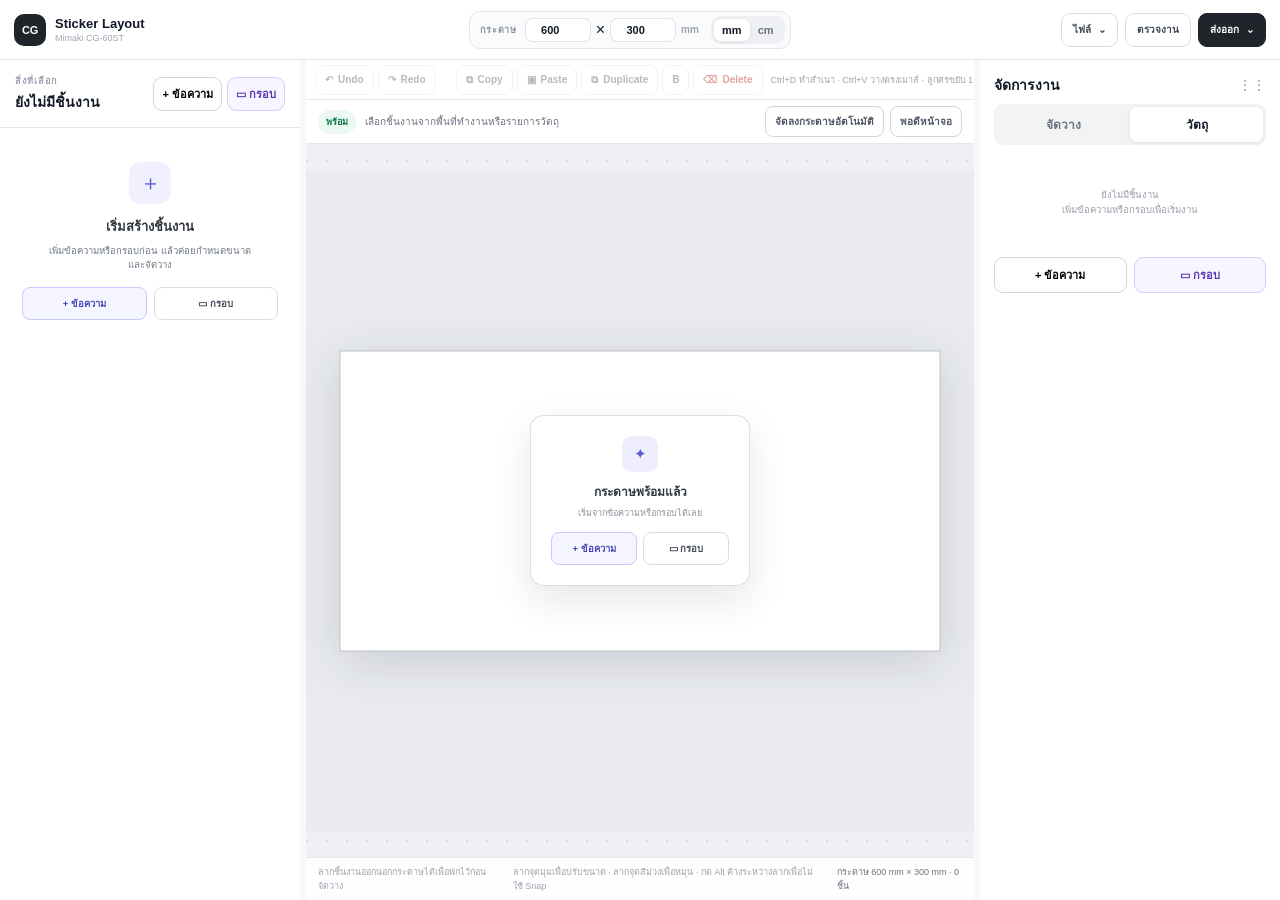
==== StickerLayout-V3-Standalone.html @ 84246702 "feat: redesign full V3 workspace UX [skip ci]" ====
<!doctype html>
<html lang="th">
<head>
  <meta charset="utf-8">
  <meta name="viewport" content="width=device-width,initial-scale=1">
  <meta name="theme-color" content="#f4f5f7">
  <title>Sticker Layout · Mimaki CG-60ST · V3 Standalone</title>

  <style>
:root{--bg:#f4f5f7;--panel:#fff;--ink:#111827;--muted:#6b7280;--line:#e5e7eb;--soft:#f3f4f6;--soft2:#e6e8ec;--accent:#7c3aed;--blue:#2563eb;--green:#059669;--danger:#dc2626;--ok:#067647;--okbg:#ecfdf3;--warn:#9a3412;--warnbg:#fff7ed;--shadow:0 12px 36px rgba(15,23,42,.08)}
*{box-sizing:border-box}html,body{margin:0;height:100%;font-family:Inter,"Segoe UI",Tahoma,Arial,sans-serif;color:var(--ink);background:var(--bg)}button,input,select,textarea{font:inherit}.hidden{display:none!important}button{cursor:pointer}.app-shell{height:100vh;display:flex;flex-direction:column;overflow:hidden}.topbar{height:64px;flex:0 0 auto;background:#fff;border-bottom:1px solid var(--line);display:flex;align-items:center;justify-content:space-between;padding:0 16px;gap:16px}.brand{display:flex;align-items:center;gap:10px;min-width:210px}.brand-dot{width:30px;height:30px;border-radius:9px;background:linear-gradient(135deg,#111827,#475569)}.brand strong{display:block;font-size:14px}.brand small{display:block;font-size:10px;color:#9ca3af;margin-top:2px}.topbar-center{display:flex;align-items:center;gap:8px;color:#6b7280;font-size:11px}.paper-size-inline{display:flex;align-items:center;gap:5px}.paper-size-inline input{width:74px;padding:7px 8px}.paper-size-inline .unit-inline{font-size:10px;color:#9ca3af}.top-actions{display:flex;align-items:center;gap:8px}.unit-switch{display:flex;background:#eef0f3;padding:3px;border-radius:10px}.unit-switch button{border:0;background:transparent;border-radius:7px;padding:6px 10px;color:#6b7280;font-size:11px;font-weight:800}.unit-switch button.active{background:#fff;color:#111827;box-shadow:0 1px 4px rgba(15,23,42,.08)}.primary-btn,.secondary-btn{border:0;border-radius:10px;font-weight:800}.primary-btn{background:#111827;color:#fff;padding:9px 13px}.secondary-btn{background:#f3f4f6;color:#374151;padding:9px 11px}.primary-btn.full,.secondary-btn.full{width:100%}
.workspace{flex:1;min-height:0;display:grid;grid-template-columns:320px minmax(440px,1fr) 320px}.panel{background:#fff;min-height:0}.left-panel{border-right:1px solid var(--line);display:flex;flex-direction:column}.right-panel{border-left:1px solid var(--line);padding:16px;overflow:auto}.panel-head{display:flex;align-items:center;justify-content:space-between;gap:10px;padding:16px;border-bottom:1px solid var(--line)}.eyebrow{display:block;font-size:9px;font-weight:900;letter-spacing:.12em;color:#9ca3af;margin-bottom:3px}.panel-head h2,.right-title-row h2{margin:0;font-size:16px}.add-btn,.add-layer-btn{border:1px solid #d1d5db;background:#fff;border-radius:9px;padding:8px 10px;font-size:11px;font-weight:800}.editor-scroll{overflow:auto}.field-section{padding:16px;border-bottom:1px solid var(--line)}.field-section.compact{padding-top:8px;padding-bottom:8px}.grid{display:grid;gap:9px}.grid.two{grid-template-columns:1fr 1fr}.field{display:flex;flex-direction:column;gap:6px;color:#4b5563;font-size:11px;font-weight:700;margin-bottom:10px}.field:last-child{margin-bottom:0}.field-help{display:block;color:#9ca3af;font-size:9px;line-height:1.45;margin:-3px 0 12px}input,select,textarea{width:100%;border:1px solid #d1d5db;border-radius:9px;padding:9px 10px;background:#fff;color:#111827;outline:none}input:focus,select:focus,textarea:focus{border-color:#93b4ff;box-shadow:0 0 0 3px rgba(37,99,235,.08)}.text-input{font-size:15px;resize:vertical;min-height:72px;line-height:1.35}.input-unit{position:relative}.input-unit input{padding-right:42px}.input-unit span{position:absolute;right:10px;top:50%;transform:translateY(-50%);font-size:9px;color:#9ca3af}.switch-row{display:flex;align-items:center;justify-content:space-between;gap:12px}.switch-row>div strong{display:block;font-size:12px}.switch-row>div small{display:block;font-size:10px;color:#9ca3af;margin-top:3px}.switch-row.minor{padding:5px 0}.switch{display:block;flex:0 0 auto}.switch input{display:none}.switch span{display:block;width:38px;height:22px;border-radius:999px;background:#d1d5db;position:relative}.switch span:after{content:"";position:absolute;width:16px;height:16px;left:3px;top:3px;background:#fff;border-radius:50%;box-shadow:0 1px 3px rgba(0,0,0,.2);transition:.15s}.switch input:checked+span{background:#111827}.switch input:checked+span:after{transform:translateX(16px)}.frame-fields{margin-top:13px;padding-top:13px;border-top:1px solid #eef0f2}
.canvas-column{display:flex;flex-direction:column;min-width:0;min-height:0;background:#e9ebef}.edit-toolbar{min-height:42px;flex:0 0 auto;background:#fff;border-bottom:1px solid var(--line);display:flex;align-items:center;padding:5px 10px;gap:8px}.edit-group{display:flex;gap:4px}.edit-toolbar button{height:31px;border:1px solid #d8dce2;background:#fff;border-radius:8px;padding:0 9px;display:flex;align-items:center;gap:5px;color:#4b5563;font-size:10px;font-weight:800}.edit-toolbar button:hover:not(:disabled){background:#f5f6f8}.edit-toolbar button.active{background:#eef4ff;border-color:#8fb1ff;color:#174ea6}.edit-toolbar button:disabled{opacity:.4;cursor:default}.edit-toolbar .danger-tool{color:#b42318}.edit-separator{width:1px;height:24px;background:#e5e7eb;margin:0 2px}.shortcut-hint{margin-left:auto;color:#9ca3af;font-size:9px;white-space:nowrap}.canvas-toolbar{height:48px;flex:0 0 auto;background:#fff;border-bottom:1px solid var(--line);display:flex;align-items:center;justify-content:space-between;padding:0 12px;gap:12px}.canvas-status{display:flex;align-items:center;gap:9px;font-size:10px;color:#6b7280;min-width:0}.status{font-size:9px;font-weight:900;border-radius:999px;padding:5px 8px;flex:0 0 auto}.status.ok{color:var(--ok);background:var(--okbg)}.status.warn{color:var(--warn);background:var(--warnbg)}.toolbar-actions{display:flex;gap:6px}.toolbar-actions button{border:1px solid #d1d5db;background:#fff;border-radius:8px;padding:7px 9px;font-size:10px;font-weight:800;color:#4b5563}.canvas-viewport{flex:1;min-height:0;overflow:auto;padding:28px;display:flex;align-items:flex-start;justify-content:center}.canvas-viewport svg{display:block;min-width:320px;min-height:240px;max-width:100%;touch-action:none;user-select:none}.canvas-footer{min-height:34px;flex:0 0 auto;background:#fff;border-top:1px solid var(--line);display:flex;align-items:center;gap:18px;padding:7px 12px;font-size:9px;color:#9ca3af}.canvas-footer span:last-child{margin-left:auto;color:#6b7280}.paper{fill:#fff;stroke:#a7adb7;stroke-width:.7;filter:drop-shadow(0 8px 18px rgba(15,23,42,.12));cursor:default}.job-text{fill:#111827;cursor:move}.frame-shape{fill:transparent;stroke:#111827;stroke-width:1;cursor:move}.selection-box{fill:none;stroke-width:1.1;stroke-dasharray:4 3;pointer-events:none}.selection-box.text{stroke:var(--blue)}.selection-box.frame{stroke:var(--green)}.resize-handle{stroke:#fff;stroke-width:1.1;cursor:nwse-resize}.resize-handle.text{fill:var(--blue)}.resize-handle.frame{fill:var(--green)}.resize-handle.ne,.resize-handle.sw{cursor:nesw-resize}.dimension-line,.dimension-tick{stroke:#4b5563;stroke-width:.45}.dimension-label-bg{fill:#fff;stroke:#e5e7eb;stroke-width:.35}.dimension-text{font-size:7px;fill:#111827;font-weight:800;text-anchor:middle;dominant-baseline:middle}
.inline-editor-fo{overflow:visible}.inline-editor-shell{width:100%;height:100%;position:relative}.inline-text-editor{width:100%;height:100%;min-width:70px;min-height:42px;border:1.5px solid var(--blue);outline:0;border-radius:2px;padding:0 2px;margin:0;resize:none;overflow:hidden;background:rgba(255,255,255,.96);color:#111827;box-shadow:0 0 0 2px rgba(37,99,235,.12);white-space:pre;box-sizing:border-box}.inline-edit-hint{position:absolute;left:0;top:100%;margin-top:4px;background:#111827;color:white;border-radius:4px;padding:3px 5px;font:7px/1.2 Arial,sans-serif;white-space:nowrap;pointer-events:none}
.right-title-row{display:flex;justify-content:space-between;align-items:center;margin-bottom:10px}.panel-grip{color:#9ca3af;font-size:14px}.tabs{display:grid;grid-template-columns:1fr 1fr;border-bottom:1px solid #e5e7eb;margin-bottom:14px}.tabs button{border:0;background:transparent;padding:11px 6px;font-size:12px;color:#6b7280;font-weight:700;position:relative}.tabs button.active{color:#111827}.tabs button.active:after{content:"";position:absolute;left:12px;right:12px;bottom:-1px;height:3px;background:var(--accent);border-radius:4px 4px 0 0}.segmented{display:grid;grid-template-columns:1fr 1fr;background:#f0f1f3;padding:3px;border-radius:13px;margin-bottom:14px}.segmented button{border:0;background:transparent;border-radius:10px;padding:9px;font-size:11px;color:#6b7280}.segmented button.active{background:#fff;color:#111827;box-shadow:0 1px 4px rgba(15,23,42,.08)}.layer-list{display:grid;gap:9px}.layer-row{display:grid;grid-template-columns:25px minmax(0,1fr) auto;align-items:center;gap:8px;background:#dfe2e7;border:1px solid transparent;border-radius:10px;padding:10px 9px;cursor:pointer;transition:.12s}.layer-row:hover{background:#d8dce2}.layer-row.active{border-color:#8b5cf6;box-shadow:0 0 0 2px rgba(124,58,237,.11)}.drag-grip{font-size:15px;color:#5f6670;letter-spacing:-3px;cursor:grab}.layer-name{min-width:0}.layer-name strong{display:block;white-space:pre-line;overflow:hidden;text-overflow:ellipsis;font-size:13px;font-weight:500;max-height:34px}.layer-name small{display:block;color:#6b7280;font-size:9px;margin-top:3px}.layer-actions{display:flex;gap:3px}.icon-mini{width:27px;height:27px;border:0;background:rgba(255,255,255,.55);border-radius:7px;font-size:12px;color:#4b5563}.icon-mini.danger{color:#b91c1c}.add-layer-btn{width:100%;margin-top:10px;background:#fff}.arrange-card{background:#f7f8fa;border:1px solid #e7e9ed;border-radius:12px;padding:12px;margin-bottom:10px}.arrange-card strong{display:block;font-size:12px}.arrange-card small{display:block;color:#9ca3af;font-size:9px;line-height:1.4;margin:4px 0 10px}.arrange-label{display:block;font-size:9px;font-weight:900;letter-spacing:.09em;color:#9ca3af;margin-bottom:9px}.arrange-grid{display:grid;grid-template-columns:repeat(3,1fr);gap:6px}.arrange-grid button{border:1px solid #d8dce2;background:#fff;border-radius:8px;padding:9px 4px;font-size:9px;color:#4b5563;font-weight:700}.toast{position:fixed;left:50%;bottom:24px;transform:translateX(-50%);background:#111827;color:#fff;border-radius:10px;padding:10px 14px;font-size:11px;box-shadow:var(--shadow);z-index:50}
@media(max-width:1150px){.shortcut-hint{display:none}}
@media(max-width:1050px){.workspace{grid-template-columns:300px minmax(400px,1fr)}.right-panel{position:fixed;right:12px;top:76px;bottom:12px;width:300px;border:1px solid var(--line);border-radius:16px;box-shadow:0 18px 50px rgba(15,23,42,.18);z-index:10}.edit-toolbar button span{display:none}}
@media(max-width:760px){.app-shell{height:auto;min-height:100vh;overflow:visible}.topbar{height:auto;align-items:flex-start;flex-wrap:wrap;padding:10px}.topbar-center{order:3;width:100%}.workspace{display:flex;flex-direction:column}.left-panel{border:0;border-bottom:1px solid var(--line)}.canvas-column{height:65vh;min-height:520px}.right-panel{position:static;width:auto;border:0;border-top:1px solid var(--line);border-radius:0;box-shadow:none}.canvas-footer{flex-wrap:wrap;height:auto}.grid.two{grid-template-columns:1fr 1fr}.edit-toolbar{overflow:auto}.edit-toolbar button{flex:0 0 auto}}

.canvas-viewport{display:block;text-align:center;overflow:auto}
.canvas-viewport svg{display:inline-block;max-width:none!important;max-height:none!important;overflow:visible}
.workspace-bg{fill:#e9ebef;cursor:default}
.rotate-stem{stroke:#7c3aed;stroke-width:1.2;pointer-events:none}
.rotate-handle{fill:#7c3aed;stroke:#fff;stroke-width:1.2;cursor:grab}
.rotate-handle:active{cursor:grabbing}
.rotate-glyph{fill:#fff;font-size:10px;font-weight:800;text-anchor:middle;dominant-baseline:middle;pointer-events:none}


.quick-add{display:flex;gap:7px;align-items:center}.quick-add .add-btn{white-space:nowrap}.quick-add .frame-add{background:#f7f5ff;border-color:#d8ccff;color:#5b35b1}.frame-only-intro{margin-bottom:12px;padding:12px;border:1px solid #e5e7eb;border-radius:10px;background:#f8fafc}.frame-only-intro strong{display:block;font-size:12px}.frame-only-intro small{display:block;margin:4px 0 10px;color:#6b7280;font-size:10px;line-height:1.45}.frame-only-intro button{width:100%;border:1px solid #c7d2fe;background:#fff;border-radius:9px;padding:9px 10px;font-size:11px;font-weight:800;color:#3730a3}.layer-add-row{display:grid;grid-template-columns:1fr 1fr;gap:7px;margin-top:10px}.layer-add-row .add-layer-btn{margin-top:0}.layer-add-row .frame-add{border-color:#d8ccff;background:#f7f5ff;color:#5b35b1}.object-kind{display:inline-flex;align-items:center;border-radius:999px;background:#f3f4f6;color:#6b7280;font-size:9px;font-weight:800;padding:3px 7px;margin-top:4px}
@media(max-width:1180px){.quick-add{flex-direction:column;align-items:stretch}.quick-add .add-btn{padding:7px 8px}}

.precision-head{display:flex;align-items:flex-start;justify-content:space-between;gap:8px;margin-bottom:10px}.precision-scope{display:inline-flex;align-items:center;justify-content:flex-end;min-height:20px;color:#5b35b1;font-size:9px;font-weight:800;text-align:right}.precision-grid{margin-bottom:8px}.precision-card>.field{margin-top:2px}.precision-help{display:block;margin-top:8px;color:#6b7280;font-size:9px;line-height:1.45}.snap-card .switch-row{margin-bottom:10px}.snap-card .field{margin-bottom:0}.snap-guide{stroke:#7c3aed;stroke-width:1;stroke-dasharray:5 4;vector-effect:non-scaling-stroke;pointer-events:none;opacity:.9}.precision-card input:disabled{background:#f3f4f6;color:#9ca3af}.arrange-card .input-unit>span{white-space:nowrap}

.export-actions{display:flex;align-items:center;gap:7px}.export-check-btn,.export-editable-btn{border:1px solid #d1d5db;background:#fff;border-radius:9px;padding:9px 11px;font-size:11px;font-weight:800;color:#374151;white-space:nowrap}.export-editable-btn{border-color:#c7d2fe;background:#eef2ff;color:#3730a3}.export-check-btn:hover,.export-editable-btn:hover{filter:brightness(.98)}.preflight-panel{position:fixed;inset:0;z-index:80;display:flex;align-items:center;justify-content:center;padding:24px;background:rgba(17,24,39,.45);backdrop-filter:blur(2px)}.preflight-panel.hidden{display:none}.preflight-card{width:min(560px,100%);max-height:min(720px,90vh);overflow:auto;border:1px solid #e5e7eb;border-radius:16px;background:#fff;box-shadow:0 24px 70px rgba(17,24,39,.25);padding:18px}.preflight-head{display:flex;align-items:flex-start;justify-content:space-between;gap:16px}.preflight-head h2{margin:2px 0 0;font-size:18px}.preflight-close{width:34px;height:34px;border:1px solid #e5e7eb;background:#fff;border-radius:9px;font-size:21px;line-height:1;color:#6b7280}.preflight-summary{margin:16px 0 12px;border-radius:10px;padding:11px 12px;font-size:12px;font-weight:900}.preflight-summary.ok{background:#ecfdf5;color:#047857}.preflight-summary.warn{background:#fffbeb;color:#a16207}.preflight-summary.error{background:#fef2f2;color:#b91c1c}.preflight-list{display:grid;gap:8px;margin:0;padding:0;list-style:none}.preflight-list li{display:flex;justify-content:space-between;gap:16px;border:1px solid #e5e7eb;border-radius:10px;padding:10px 11px}.preflight-list strong{font-size:11px}.preflight-list span{max-width:65%;font-size:10px;line-height:1.45;text-align:right;color:#6b7280}.preflight-list li.warn{border-color:#fde68a;background:#fffbeb}.preflight-list li.bad{border-color:#fecaca;background:#fef2f2}.preflight-list li.good{border-color:#d1fae5}.preflight-list li.info{background:#f8fafc}.preflight-actions{display:flex;justify-content:flex-end;gap:8px;margin-top:16px}.preflight-actions button:disabled{opacity:.45;cursor:not-allowed}@media(max-width:980px){.export-actions{gap:5px}.export-check-btn,.export-editable-btn{padding:8px 9px;font-size:10px}}

.project-actions{display:flex;align-items:center;gap:6px}.project-actions button{border:1px solid #d1d5db;background:#fff;border-radius:8px;padding:7px 9px;font-size:10px;font-weight:800;color:#374151;white-space:nowrap}.project-actions button:hover{background:#f9fafb}.autosave-status{min-width:92px;color:#6b7280;font-size:9px;font-weight:700;white-space:nowrap}.autosave-status.saving{color:#7c3aed}.autosave-status.saved{color:#047857}.autosave-status.warning{color:#b45309}@media(max-width:1280px){.top-actions{flex-wrap:wrap;justify-content:flex-end}.project-actions{order:3;width:100%;justify-content:flex-end}.autosave-status{min-width:auto}}

.export-cutready-btn{border:1px solid #047857;background:#059669;color:#fff;border-radius:9px;padding:9px 12px;font-size:11px;font-weight:900;white-space:nowrap;box-shadow:0 1px 2px rgba(5,150,105,.18)}.export-cutready-btn:hover{background:#047857}.export-cutready-btn:disabled{opacity:.45;cursor:not-allowed}.export-advanced-btn{background:#fff!important;color:#374151!important;border:1px solid #d1d5db!important}.font-outline-note{color:#047857;font-weight:800}@media(max-width:980px){.export-cutready-btn{padding:8px 9px;font-size:10px}}


:root{--ux-left:300px;--ux-right:300px;--ux-accent:#5b5bd6;--ux-accent-soft:#f0f0ff;--ux-canvas:#eef0f3;--ux-border:#e2e5ea;--ux-ink:#20242b;--ux-muted:#7b8491}
body{background:#f7f8fa}.topbar{height:60px;padding:0 14px;border-bottom:1px solid var(--ux-border);box-shadow:0 1px 0 rgba(16,24,40,.02);gap:14px}.brand{min-width:185px;gap:9px}.brand-mark{display:grid;place-items:center;width:32px;height:32px;border-radius:10px;background:#20242b;color:#fff;font-size:11px;font-weight:900;letter-spacing:-.02em}.brand strong{font-size:13px}.brand small{font-size:9px}.paper-control{display:flex;align-items:center;gap:8px;margin:0 auto;padding:4px 5px 4px 10px;border:1px solid var(--ux-border);border-radius:11px;background:#fafbfc}.paper-control-label{font-size:9px;font-weight:800;color:#8a929e;text-transform:uppercase;letter-spacing:.08em}.paper-size-inline input{width:66px;padding:6px 7px;border:0;background:#fff;border-radius:7px;text-align:center;font-size:11px;font-weight:800;box-shadow:inset 0 0 0 1px #e1e4e9}.paper-size-inline .unit-inline{min-width:20px}.paper-control .unit-switch{margin-left:2px}.paper-control .unit-switch button{padding:5px 8px}.top-actions{gap:7px}.menu-wrap{position:relative}.top-menu-btn,.top-secondary-btn,.top-primary-btn{height:34px;border-radius:9px;padding:0 11px;font-size:10px;font-weight:850;display:flex;align-items:center;gap:7px;white-space:nowrap}.top-menu-btn,.top-secondary-btn{border:1px solid #d9dde3;background:#fff;color:#3d4652}.top-menu-btn:hover,.top-secondary-btn:hover{background:#f7f8fa}.top-primary-btn{border:1px solid #20242b;background:#20242b;color:#fff}.top-menu{position:absolute;right:0;top:calc(100% + 8px);z-index:120;width:260px;padding:7px;background:#fff;border:1px solid #dfe3e8;border-radius:12px;box-shadow:0 18px 50px rgba(15,23,42,.16)}.file-menu-wrap .top-menu{left:0;right:auto}.menu-item{width:100%;border:0;background:transparent;border-radius:9px;padding:9px;display:grid;grid-template-columns:28px minmax(0,1fr);gap:8px;text-align:left;color:#3d4652}.menu-item:hover{background:#f5f6f8}.menu-item.featured{background:#f4f4ff;color:#3434a8}.menu-item:disabled{opacity:.42;cursor:not-allowed}.menu-icon{display:grid;place-items:center;width:27px;height:27px;border-radius:7px;background:#f0f2f5;font-size:12px;font-weight:900}.featured .menu-icon{background:#e5e5ff}.menu-item strong{display:block;font-size:10.5px}.menu-item small{display:block;margin-top:2px;color:#9299a3;font-size:8.5px;font-weight:500}.menu-separator{height:1px;background:#eceef1;margin:5px 3px}.menu-status{display:flex;align-items:center;gap:7px;padding:8px 9px 5px;color:#8b939f;font-size:8.5px}.autosave-dot{width:7px;height:7px;border-radius:50%;background:#18a66a;box-shadow:0 0 0 3px rgba(24,166,106,.09)}
.workspace{grid-template-columns:var(--ux-left) 6px minmax(360px,1fr) 6px var(--ux-right);background:#fff}.panel-resizer{position:relative;z-index:20;background:#f7f8fa;cursor:col-resize;touch-action:none}.panel-resizer:after{content:"";position:absolute;left:2px;top:0;bottom:0;width:2px;background:transparent;border-radius:4px;transition:.12s}.panel-resizer:hover:after,.panel-resizer.dragging:after{background:var(--ux-accent)}body.panel-resizing{cursor:col-resize!important;user-select:none!important}.left-panel{border-right:0}.right-panel{border-left:0;padding:14px}.panel-head{padding:14px 15px;background:#fff}.panel-head h2,.right-title-row h2{font-size:14px}.quick-add{display:flex;gap:5px}.add-btn{padding:7px 8px}.editor-scroll{min-height:0;overflow:auto}.field-section{padding:14px 15px}.field{font-size:10px}.field-help{font-size:8.5px}.empty-editor{padding:34px 22px;text-align:center;color:#707986}.empty-editor-icon{width:42px;height:42px;margin:0 auto 12px;display:grid;place-items:center;border-radius:12px;background:#f0f0ff;color:var(--ux-accent);font-size:21px}.empty-editor strong{display:block;color:#303640;font-size:13px}.empty-editor p{margin:7px auto 14px;max-width:210px;font-size:9.5px;line-height:1.5}.empty-editor-actions{display:grid;grid-template-columns:1fr 1fr;gap:7px}.empty-editor-actions button,.empty-canvas-card button{border:1px solid #d9dde3;background:#fff;border-radius:8px;padding:8px;font-size:9.5px;font-weight:800;color:#414957}.empty-editor-actions button:first-child,.empty-canvas-card button:first-child{border-color:#c9c9fb;background:#f5f5ff;color:#4444b8}
.font-picker{position:relative}.font-native-select{display:none!important}.font-picker-btn{width:100%;height:36px;border:1px solid #d1d5db;border-radius:9px;background:#fff;padding:0 10px;display:flex;align-items:center;justify-content:space-between;color:#222831}.font-picker-label{font-size:12px}.font-picker-chevron{color:#9ca3af;font-size:10px}.font-picker-menu{position:absolute;left:0;right:0;top:calc(100% + 5px);z-index:90;padding:5px;background:#fff;border:1px solid #dce0e5;border-radius:10px;box-shadow:0 12px 34px rgba(15,23,42,.16);max-height:260px;overflow:auto}.font-picker-menu button{width:100%;height:42px;border:0;background:transparent;border-radius:7px;padding:0 9px;display:flex;align-items:center;justify-content:space-between;text-align:left;color:#242a32}.font-picker-menu button:hover{background:#f0f0ff;color:#3434a8}.font-picker-menu span{font-size:12px}.font-picker-menu em{font-style:normal;font-size:15px;color:#69717d}.font-picker-menu button.active{background:#f4f4ff;box-shadow:inset 0 0 0 1px #d8d8ff}
.canvas-column{background-color:var(--ux-canvas);background-image:radial-gradient(circle at 1px 1px,rgba(74,85,104,.12) 1px,transparent 0);background-size:20px 20px}.edit-toolbar{min-height:40px;padding:4px 9px}.edit-toolbar button{height:30px;border-color:#dfe2e7}.canvas-toolbar{height:44px}.canvas-viewport{position:relative;padding:0;display:flex;align-items:center;justify-content:center;overscroll-behavior:contain;cursor:default}.canvas-viewport.panning,.canvas-viewport.panning *{cursor:grabbing!important}.canvas-viewport svg{flex:0 0 auto;max-width:none!important;max-height:none!important}.canvas-empty-state{position:absolute;inset:0;z-index:8;display:grid;place-items:center;pointer-events:none}.empty-canvas-card{pointer-events:auto;width:220px;padding:20px;border:1px solid rgba(213,218,225,.9);border-radius:14px;background:rgba(255,255,255,.94);box-shadow:0 14px 38px rgba(15,23,42,.10);text-align:center;backdrop-filter:blur(6px)}.empty-canvas-icon{display:grid;place-items:center;width:36px;height:36px;margin:0 auto 10px;border-radius:10px;background:#eeeeff;color:var(--ux-accent);font-size:15px}.empty-canvas-card strong{display:block;font-size:12px;color:#303640}.empty-canvas-card small{display:block;margin:5px 0 12px;color:#8a929e;font-size:9px}.empty-canvas-card>div{display:grid;grid-template-columns:1fr 1fr;gap:6px}.canvas-footer{min-height:30px;background:rgba(255,255,255,.96)}.paper{filter:drop-shadow(0 10px 25px rgba(15,23,42,.14))}
.right-title-row{margin-bottom:8px}.tabs{background:#f2f3f5;border:0;border-radius:9px;padding:3px;margin-bottom:12px}.tabs button{padding:8px 6px;border-radius:7px}.tabs button.active{background:#fff;box-shadow:0 1px 4px rgba(15,23,42,.08)}.tabs button.active:after{display:none}.layer-list{gap:7px}.layer-row{background:#fff;border:1px solid #e2e5e9;padding:9px 8px}.layer-row:hover{background:#f8f9fa}.layer-row.active{border-color:#a7a7ef;box-shadow:0 0 0 2px rgba(91,91,214,.08)}.layers-empty{padding:30px 10px;text-align:center;color:#979eaa;font-size:9.5px}.arrange-card{background:#fafbfc;border-color:#e6e8ec}.hero-arrange{background:#f5f5ff;border-color:#e3e3ff}.primary-btn{background:#242932}.status.ok{background:#ecf8f2;color:#08784a}
@media(max-width:1100px){.workspace{grid-template-columns:minmax(250px,var(--ux-left)) 5px minmax(380px,1fr)}.right-panel{position:fixed;right:12px;top:72px;bottom:12px;width:min(320px,var(--ux-right));border:1px solid var(--ux-border);border-radius:14px;box-shadow:0 18px 48px rgba(15,23,42,.16);z-index:40}.panel-resizer-right{display:none}.paper-control-label{display:none}}
@media(max-width:820px){.topbar{height:auto;min-height:60px;flex-wrap:wrap;padding:9px}.brand{min-width:auto}.paper-control{order:3;width:100%;justify-content:center}.workspace{display:flex}.panel-resizer{display:none}.top-menu{position:fixed;left:10px!important;right:10px!important;top:64px;width:auto}.canvas-viewport{min-height:420px}}

/* centered stage: keeps the paper centered when the SVG is smaller and makes overflow symmetric when larger */
.canvas-viewport{display:block!important}.canvas-stage{min-width:100%;min-height:100%;width:max-content;height:max-content;display:grid;place-items:center}.canvas-stage svg{grid-area:1/1;margin:0!important}.canvas-empty-state{position:sticky;left:0;top:0;width:100%;height:100%;float:left;margin-right:-100%;z-index:8}

  </style>
</head>
<body>
  <div class="app-shell">
    <header class="topbar">
      <div class="brand">
        <span class="brand-mark">CG</span>
        <div><strong>Sticker Layout</strong><small>Mimaki CG-60ST</small></div>
      </div>

      <div class="paper-control" aria-label="ขนาดกระดาษ">
        <span class="paper-control-label">กระดาษ</span>
        <div class="paper-size-inline">
          <input id="paperWidth" type="number" min="1" step="0.1" value="600" aria-label="ความกว้างกระดาษ">
          <span>×</span>
          <input id="paperHeight" type="number" min="1" step="0.1" value="300" aria-label="ความยาวกระดาษ">
          <b class="unit-inline">mm</b>
        </div>
        <div class="unit-switch" aria-label="หน่วยวัด">
          <button type="button" data-unit="mm" class="active">mm</button>
          <button type="button" data-unit="cm">cm</button>
        </div>
      </div>

      <div class="top-actions">
        <div class="menu-wrap file-menu-wrap">
          <button id="fileMenuBtn" class="top-menu-btn" type="button" aria-haspopup="true" aria-expanded="false">ไฟล์ <span>⌄</span></button>
          <div id="fileMenu" class="top-menu hidden" role="menu">
            <button id="newProjectBtn" class="menu-item" type="button"><span class="menu-icon">＋</span><span><strong>งานใหม่</strong><small>เริ่มจากกระดาษเปล่า</small></span></button>
            <button id="openProjectBtn" class="menu-item" type="button"><span class="menu-icon">↗</span><span><strong>เปิดไฟล์งาน…</strong><small>.cg60st.json</small></span></button>
            <button id="saveProjectBtn" class="menu-item" type="button"><span class="menu-icon">↓</span><span><strong>ดาวน์โหลดไฟล์งาน</strong><small>เก็บไว้เปิดต่อภายหลัง</small></span></button>
            <div class="menu-separator"></div>
            <button id="restoreProjectBtn" class="menu-item" type="button"><span class="menu-icon">↶</span><span><strong>กู้คืนงานล่าสุด</strong><small>จาก Autosave ใน Browser นี้</small></span></button>
            <div class="menu-status"><span class="autosave-dot"></span><span id="autosaveStatus">บันทึกอัตโนมัติเปิดอยู่</span></div>
            <input id="openProjectInput" type="file" accept=".json,.cg60st.json,application/json" hidden>
            <input id="cutReadyFontInput" type="file" accept=".ttf,.otf,.woff,font/ttf,font/otf,font/woff" multiple hidden>
          </div>
        </div>

        <button id="preflightBtn" class="top-secondary-btn" type="button">ตรวจงาน</button>

        <div class="menu-wrap export-menu-wrap">
          <button id="exportMenuBtn" class="top-primary-btn" type="button" aria-haspopup="true" aria-expanded="false">ส่งออก <span>⌄</span></button>
          <div id="exportMenu" class="top-menu export-menu hidden" role="menu">
            <button id="exportCutReadyBtn" class="menu-item featured" type="button"><span class="menu-icon">✦</span><span><strong>ไฟล์พร้อมตัด</strong><small>Curve / Path สำหรับ FineCut</small></span></button>
            <button id="exportEditableBtn" class="menu-item" type="button"><span class="menu-icon">A</span><span><strong>แก้ต่อใน Corel</strong><small>คงข้อความเป็น Text</small></span></button>
            <button id="exportBtn" class="menu-item" type="button"><span class="menu-icon">◇</span><span><strong>SVG 1:1</strong><small>โหมด Compatibility เดิม</small></span></button>
            <div class="menu-separator"></div>
            <button id="calibrationMenuBtn" class="menu-item" type="button"><span class="menu-icon">□</span><span><strong>ไฟล์ทดสอบ 100 mm</strong><small>ตรวจสเกลก่อนตัดจริง</small></span></button>
          </div>
        </div>
      </div>
    </header>

    <main class="workspace">
      <aside class="left-panel panel">
        <div class="panel-head">
          <div><span class="eyebrow">สิ่งที่เลือก</span><h2 id="editorTitle">ข้อความ 1</h2></div>
          <div class="quick-add" aria-label="เพิ่มชิ้นงาน">
            <button id="addItemBtn" class="add-btn" type="button">+ ข้อความ</button>
            <button id="addFrameBtn" class="add-btn frame-add" type="button">▭ กรอบ</button>
          </div>
        </div>

        <div id="emptyEditor" class="empty-editor hidden">
          <div class="empty-editor-icon">＋</div>
          <strong>เริ่มสร้างชิ้นงาน</strong>
          <p>เพิ่มข้อความหรือกรอบก่อน แล้วค่อยกำหนดขนาดและจัดวาง</p>
          <div class="empty-editor-actions"><button id="emptyAddTextBtn" type="button">+ ข้อความ</button><button id="emptyAddFrameBtn" type="button">▭ กรอบ</button></div>
        </div>

        <div id="editorScroll" class="editor-scroll">
          <section id="textEditorSection" class="field-section">
            <label class="field full">ข้อความ
              <textarea id="jobText" class="text-input" rows="3" placeholder="ข้อความที่ต้องการตัด" spellcheck="false">WAREHOUSE</textarea>
            </label>
            <small class="field-help">กด Enter เพื่อขึ้นบรรทัดใหม่ หรือดับเบิลคลิกข้อความบนกระดาษเพื่อแก้ตรงตำแหน่งนั้น</small>
            <div class="grid two">
              <label class="field">กว้าง
                <div class="input-unit"><input id="textWidth" type="number" min="1" step="0.1"><span data-unit-label>mm</span></div>
              </label>
              <label class="field">สูงรวม
                <div class="input-unit"><input id="textHeight" type="number" min="1" step="0.1"><span data-unit-label>mm</span></div>
              </label>
            </div>
            <div class="grid two">
              <label class="field font-field">ฟอนต์
                <div class="font-picker" id="fontPicker">
                  <button id="fontPickerBtn" class="font-picker-btn" type="button" aria-haspopup="listbox" aria-expanded="false">
                    <span id="fontPickerLabel" class="font-picker-label">Arial</span><span class="font-picker-chevron">⌄</span>
                  </button>
                  <div id="fontPickerMenu" class="font-picker-menu hidden" role="listbox">
                    <button type="button" data-font="Arial" style="font-family:Arial,sans-serif"><span>Arial</span><em>Aa 123</em></button>
                    <button type="button" data-font="Arial Narrow" style="font-family:'Arial Narrow',Arial,sans-serif"><span>Arial Narrow</span><em>Aa 123</em></button>
                    <button type="button" data-font="Tahoma" style="font-family:Tahoma,sans-serif"><span>Tahoma</span><em>Aa 123</em></button>
                    <button type="button" data-font="Verdana" style="font-family:Verdana,sans-serif"><span>Verdana</span><em>Aa 123</em></button>
                    <button type="button" data-font="Impact" style="font-family:Impact,sans-serif"><span>Impact</span><em>Aa 123</em></button>
                    <button type="button" data-font="sans-serif" style="font-family:sans-serif"><span>System Sans</span><em>Aa 123</em></button>
                  </div>
                  <select id="fontFamily" class="font-native-select" tabindex="-1" aria-hidden="true">
                    <option value="Arial">Arial</option><option value="Arial Narrow">Arial Narrow</option><option value="Tahoma">Tahoma</option><option value="Verdana">Verdana</option><option value="Impact">Impact</option><option value="sans-serif">System Sans</option>
                  </select>
                </div>
              </label>
              <label class="field">รูปแบบ
                <select id="fontWeight"><option value="400">ปกติ</option><option value="700">หนา</option></select>
              </label>
            </div>
          </section>

          <section class="field-section">
            <div id="frameToggleRow" class="switch-row">
              <div><strong>ตีกรอบ</strong><small>เพิ่มเส้นกรอบรอบข้อความ</small></div>
              <label class="switch"><input id="frameEnabled" type="checkbox"><span></span></label>
            </div>

            <div id="frameOnlyIntro" class="frame-only-intro hidden">
              <strong>กรอบเปล่า</strong>
              <small>กำหนดขนาดกรอบก่อนได้ แล้วค่อยใส่ข้อความภายหลัง</small>
              <button id="addTextToFrameBtn" type="button">+ ใส่ข้อความในกรอบ</button>
            </div>

            <div id="frameFields" class="frame-fields hidden">
              <div class="grid two">
                <label class="field">กรอบกว้าง
                  <div class="input-unit"><input id="frameWidth" type="number" min="1" step="0.1"><span data-unit-label>mm</span></div>
                </label>
                <label class="field">กรอบสูง
                  <div class="input-unit"><input id="frameHeight" type="number" min="1" step="0.1"><span data-unit-label>mm</span></div>
                </label>
              </div>
              <div id="framePaddingFields" class="grid two">
                <label class="field">ห่างซ้าย-ขวา
                  <div class="input-unit"><input id="paddingX" type="number" min="0" step="0.1"><span data-unit-label>mm</span></div>
                </label>
                <label class="field">ห่างบน-ล่าง
                  <div class="input-unit"><input id="paddingY" type="number" min="0" step="0.1"><span data-unit-label>mm</span></div>
                </label>
              </div>
              <button id="centerTextBtn" class="secondary-btn full" type="button">จัดข้อความกลางกรอบ</button>
              <button id="fitFrameBtn" class="secondary-btn full" type="button">ให้กรอบพอดีกับตัวอักษร</button>
            </div>
          </section>

          <section class="field-section">
            <label class="field">จำนวน
              <input id="quantity" type="number" min="1" max="200" step="1" value="1">
            </label>
          </section>

          <section class="field-section compact">
            <div class="switch-row minor">
              <div><strong>แสดงเส้นบอกขนาด</strong></div>
              <label class="switch"><input id="dimensionsEnabled" type="checkbox" checked><span></span></label>
            </div>
          </section>
        </div>
      </aside>
      <div id="leftPanelResizer" class="panel-resizer panel-resizer-left" role="separator" aria-label="ปรับความกว้างแถบซ้าย"></div>

      <section class="canvas-column">
        <div class="edit-toolbar" aria-label="เครื่องมือแก้ไข">
          <div class="edit-group">
            <button id="undoBtn" type="button" title="ย้อนกลับ (Ctrl+Z)">↶ <span>Undo</span></button>
            <button id="redoBtn" type="button" title="ทำซ้ำ (Ctrl+Y / Ctrl+Shift+Z)">↷ <span>Redo</span></button>
          </div>
          <div class="edit-separator"></div>
          <div class="edit-group">
            <button id="copyBtn" type="button" title="คัดลอก (Ctrl+C)">⧉ <span>Copy</span></button>
            <button id="pasteBtn" type="button" title="วางตรงตำแหน่งเมาส์ (Ctrl+V)">▣ <span>Paste</span></button>
            <button id="duplicateBtn" type="button" title="ทำสำเนาไปที่ตำแหน่งเมาส์ (Ctrl+D)">⧉ <span>Duplicate</span></button>
            <button id="boldBtn" type="button" title="ตัวหนา (Ctrl+B)"><b>B</b></button>
            <button id="deleteBtn" type="button" class="danger-tool" title="ลบ (Delete / Backspace)">⌫ <span>Delete</span></button>
          </div>
          <span class="shortcut-hint">Ctrl+D ทำสำเนา · Ctrl+V วางตรงเมาส์ · ลูกศรขยับ 1 mm · Shift+ลูกศร 10 mm</span>
        </div>

        <div class="canvas-toolbar">
          <div class="canvas-status">
            <span id="statusBadge" class="status ok">พร้อม</span>
            <span id="selectionLabel">เลือกชิ้นงานจากพื้นที่ทำงานหรือรายการวัตถุ</span>
          </div>
          <div class="toolbar-actions">
            <button id="autoArrangeTopBtn" type="button">จัดลงกระดาษอัตโนมัติ</button>
            <button id="resetViewBtn" type="button">พอดีหน้าจอ</button>
          </div>
        </div>
        <div id="canvasViewport" class="canvas-viewport">
          <div id="canvasEmptyState" class="canvas-empty-state hidden">
            <div class="empty-canvas-card">
              <span class="empty-canvas-icon">✦</span>
              <strong>กระดาษพร้อมแล้ว</strong>
              <small>เริ่มจากข้อความหรือกรอบได้เลย</small>
              <div><button id="canvasAddTextBtn" type="button">+ ข้อความ</button><button id="canvasAddFrameBtn" type="button">▭ กรอบ</button></div>
            </div>
          </div>
          <div id="canvasStage" class="canvas-stage"><svg id="previewSvg" xmlns="http://www.w3.org/2000/svg" aria-label="Preview กระดาษและชิ้นงาน"></svg></div>
        </div>
        <div class="canvas-footer">
          <span>ลากชิ้นงานออกนอกกระดาษได้เพื่อพักไว้ก่อนจัดวาง</span>
          <span>ลากจุดมุมเพื่อปรับขนาด · ลากจุดสีม่วงเพื่อหมุน · กด Alt ค้างระหว่างลากเพื่อไม่ใช้ Snap</span>
          <span id="paperSummary">—</span>
        </div>
      </section>

      <div id="rightPanelResizer" class="panel-resizer panel-resizer-right" role="separator" aria-label="ปรับความกว้างแถบขวา"></div>
      <aside class="right-panel panel">
        <div class="right-title-row"><h2>จัดการงาน</h2><span class="panel-grip">⋮⋮</span></div>
        <div class="tabs">
          <button id="arrangeTab" type="button">จัดวาง</button>
          <button id="layersTab" type="button" class="active">วัตถุ</button>
        </div>

        <div id="layersView" class="right-view">
          <div id="layerList" class="layer-list"></div>
          <div class="layer-add-row">
            <button id="addLayerBtn" class="add-layer-btn" type="button">+ ข้อความ</button>
            <button id="addLayerFrameBtn" class="add-layer-btn frame-add" type="button">▭ กรอบ</button>
          </div>
        </div>

        <div id="arrangeView" class="right-view hidden">
          <div class="arrange-card hero-arrange">
            <strong>จัดลงกระดาษอัตโนมัติ</strong>
            <small>เรียงทุกชิ้นลงกระดาษโดยไม่ย่อขนาด</small>
            <button id="autoArrangeBtn" class="primary-btn full" type="button">จัดลงกระดาษอัตโนมัติ</button>
          </div>
          <div class="arrange-card precision-card">
            <div class="precision-head">
              <span class="arrange-label">ตำแหน่งและขนาด</span>
              <small id="transformScope" class="precision-scope">ยังไม่ได้เลือกชิ้นงาน</small>
            </div>
            <div class="grid two precision-grid">
              <label class="field">X
                <div class="input-unit"><input id="positionX" type="number" step="0.1" disabled><span data-unit-label>mm</span></div>
              </label>
              <label class="field">Y
                <div class="input-unit"><input id="positionY" type="number" step="0.1" disabled><span data-unit-label>mm</span></div>
              </label>
              <label class="field">W
                <div class="input-unit"><input id="positionW" type="number" min="1" step="0.1" disabled><span data-unit-label>mm</span></div>
              </label>
              <label class="field">H
                <div class="input-unit"><input id="positionH" type="number" min="1" step="0.1" disabled><span data-unit-label>mm</span></div>
              </label>
            </div>
            <label class="field">หมุน
              <div class="input-unit"><input id="positionRotation" type="number" step="1" disabled><span>°</span></div>
            </label>
            <small class="precision-help">ถ้าเลือกกรอบที่มีข้อความ X/Y/มุมจะขยับทั้งชุด ส่วน W/H ปรับเฉพาะขนาดกรอบ</small>
          </div>
          <div class="arrange-card snap-card">
            <div class="switch-row minor">
              <div><strong>Snap อัตโนมัติ</strong><small>ดูดเข้าขอบ กึ่งกลางกระดาษ และชิ้นงานอื่น</small></div>
              <label class="switch"><input id="snapEnabled" type="checkbox" checked><span></span></label>
            </div>
            <label class="field">ระยะดูด
              <div class="input-unit"><input id="snapDistance" type="number" min="0" step="0.1" value="3"><span data-unit-label>mm</span></div>
            </label>
          </div>
          <div class="arrange-card">
            <span class="arrange-label">ชิ้นที่เลือก</span>
            <div class="arrange-grid">
              <button data-arrange="left" type="button">ชิดซ้าย</button>
              <button data-arrange="hcenter" type="button">กึ่งกลางแนวนอน</button>
              <button data-arrange="right" type="button">ชิดขวา</button>
              <button data-arrange="top" type="button">ชิดบน</button>
              <button data-arrange="vcenter" type="button">กึ่งกลางแนวตั้ง</button>
              <button data-arrange="bottom" type="button">ชิดล่าง</button>
            </div>
          </div>
          <div class="arrange-card">
            <span class="arrange-label">ระยะจัดวาง</span>
            <div class="grid two">
              <label class="field">ขอบกระดาษ
                <div class="input-unit"><input id="layoutMargin" type="number" min="0" step="0.1" value="10"><span data-unit-label>mm</span></div>
              </label>
              <label class="field">ห่างชิ้นงาน
                <div class="input-unit"><input id="layoutGap" type="number" min="0" step="0.1" value="5"><span data-unit-label>mm</span></div>
              </label>
            </div>
          </div>
        </div>
      </aside>
    </main>
  </div>

  <div id="preflightPanel" class="preflight-panel hidden" role="dialog" aria-modal="true" aria-labelledby="preflightTitle">
    <div class="preflight-card">
      <div class="preflight-head">
        <div><span class="eyebrow">Preflight</span><h2 id="preflightTitle">ตรวจงานก่อน Export</h2></div>
        <button id="preflightCloseBtn" class="preflight-close" type="button" aria-label="ปิด">×</button>
      </div>
      <div id="preflightSummary" class="preflight-summary ok">พร้อม Export</div>
      <ul id="preflightList" class="preflight-list"></ul>
      <div class="preflight-actions">
        <button id="calibrationBtn" class="export-check-btn" type="button">ไฟล์ทดสอบ 100 mm</button>
        <button id="preflightEditableBtn" class="export-editable-btn" type="button">ส่งไปแก้ต่อใน Corel</button>
        <button id="preflightCutReadyBtn" class="export-cutready-btn" type="button">ไฟล์พร้อมตัด</button>
        <button id="preflightExportBtn" class="primary-btn export-advanced-btn" type="button">SVG 1:1</button>
      </div>
    </div>
  </div>

  <div id="toast" class="toast hidden"></div>

  <script>
!function(e,t){"object"==typeof exports&&"undefined"!=typeof module?t(exports):"function"==typeof define&&define.amd?define(["exports"],t):t((e=e||self).opentype={})}(this,function(O){"use strict";function e(e){if(null==this)throw TypeError();var t=String(this),r=t.length,n=e?Number(e):0;if(n!=n&&(n=0),!(n<0||r<=n)){var a,o=t.charCodeAt(n);return 55296<=o&&o<=56319&&n+1<r&&56320<=(a=t.charCodeAt(n+1))&&a<=57343?1024*(o-55296)+a-56320+65536:o}}var t;String.prototype.codePointAt||((t=function(){try{var e={},t=Object.defineProperty,r=t(e,e,e)&&t}catch(e){}return r}())?t(String.prototype,"codePointAt",{value:e,configurable:!0,writable:!0}):String.prototype.codePointAt=e);var u=0,o=-3;function r(){this.table=new Uint16Array(16),this.trans=new Uint16Array(288)}function s(e,t){this.source=e,this.sourceIndex=0,this.tag=0,this.bitcount=0,this.dest=t,this.destLen=0,this.ltree=new r,this.dtree=new r}var i=new r,l=new r,p=new Uint8Array(30),c=new Uint16Array(30),h=new Uint8Array(30),f=new Uint16Array(30),d=new Uint8Array([16,17,18,0,8,7,9,6,10,5,11,4,12,3,13,2,14,1,15]),g=new r,v=new Uint8Array(320);function n(e,t,r,n){var a,o;for(a=0;a<r;++a)e[a]=0;for(a=0;a<30-r;++a)e[a+r]=a/r|0;for(o=n,a=0;a<30;++a)t[a]=o,o+=1<<e[a]}var m=new Uint16Array(16);function y(e,t,r,n){var a,o;for(a=0;a<16;++a)e.table[a]=0;for(a=0;a<n;++a)e.table[t[r+a]]++;for(a=o=e.table[0]=0;a<16;++a)m[a]=o,o+=e.table[a];for(a=0;a<n;++a)t[r+a]&&(e.trans[m[t[r+a]]++]=a)}function b(e){e.bitcount--||(e.tag=e.source[e.sourceIndex++],e.bitcount=7);var t=1&e.tag;return e.tag>>>=1,t}function S(e,t,r){if(!t)return r;for(;e.bitcount<24;)e.tag|=e.source[e.sourceIndex++]<<e.bitcount,e.bitcount+=8;var n=e.tag&65535>>>16-t;return e.tag>>>=t,e.bitcount-=t,n+r}function x(e,t){for(;e.bitcount<24;)e.tag|=e.source[e.sourceIndex++]<<e.bitcount,e.bitcount+=8;for(var r=0,n=0,a=0,o=e.tag;n=2*n+(1&o),o>>>=1,++a,r+=t.table[a],0<=(n-=t.table[a]););return e.tag=o,e.bitcount-=a,t.trans[r+n]}function T(e,t,r){var n,a,o,s,i,u;for(n=S(e,5,257),a=S(e,5,1),o=S(e,4,4),s=0;s<19;++s)v[s]=0;for(s=0;s<o;++s){var l=S(e,3,0);v[d[s]]=l}for(y(g,v,0,19),i=0;i<n+a;){var p=x(e,g);switch(p){case 16:var c=v[i-1];for(u=S(e,2,3);u;--u)v[i++]=c;break;case 17:for(u=S(e,3,3);u;--u)v[i++]=0;break;case 18:for(u=S(e,7,11);u;--u)v[i++]=0;break;default:v[i++]=p}}y(t,v,0,n),y(r,v,n,a)}function k(e,t,r){for(;;){var n,a,o,s,i=x(e,t);if(256===i)return u;if(i<256)e.dest[e.destLen++]=i;else for(n=S(e,p[i-=257],c[i]),a=x(e,r),s=o=e.destLen-S(e,h[a],f[a]);s<o+n;++s)e.dest[e.destLen++]=e.dest[s]}}function U(e){for(var t,r;8<e.bitcount;)e.sourceIndex--,e.bitcount-=8;if((t=256*(t=e.source[e.sourceIndex+1])+e.source[e.sourceIndex])!==(65535&~(256*e.source[e.sourceIndex+3]+e.source[e.sourceIndex+2])))return o;for(e.sourceIndex+=4,r=t;r;--r)e.dest[e.destLen++]=e.source[e.sourceIndex++];return e.bitcount=0,u}!function(e,t){var r;for(r=0;r<7;++r)e.table[r]=0;for(e.table[7]=24,e.table[8]=152,e.table[9]=112,r=0;r<24;++r)e.trans[r]=256+r;for(r=0;r<144;++r)e.trans[24+r]=r;for(r=0;r<8;++r)e.trans[168+r]=280+r;for(r=0;r<112;++r)e.trans[176+r]=144+r;for(r=0;r<5;++r)t.table[r]=0;for(t.table[5]=32,r=0;r<32;++r)t.trans[r]=r}(i,l),n(p,c,4,3),n(h,f,2,1),p[28]=0,c[28]=258;var a=function(e,t){var r,n,a=new s(e,t);do{switch(r=b(a),S(a,2,0)){case 0:n=U(a);break;case 1:n=k(a,i,l);break;case 2:T(a,a.ltree,a.dtree),n=k(a,a.ltree,a.dtree);break;default:n=o}if(n!==u)throw new Error("Data error")}while(!r);return a.destLen<a.dest.length?"function"==typeof a.dest.slice?a.dest.slice(0,a.destLen):a.dest.subarray(0,a.destLen):a.dest};function E(e,t,r,n,a){return Math.pow(1-a,3)*e+3*Math.pow(1-a,2)*a*t+3*(1-a)*Math.pow(a,2)*r+Math.pow(a,3)*n}function R(){this.x1=Number.NaN,this.y1=Number.NaN,this.x2=Number.NaN,this.y2=Number.NaN}function B(){this.commands=[],this.fill="black",this.stroke=null,this.strokeWidth=1}function L(e){throw new Error(e)}function C(e,t){e||L(t)}R.prototype.isEmpty=function(){return isNaN(this.x1)||isNaN(this.y1)||isNaN(this.x2)||isNaN(this.y2)},R.prototype.addPoint=function(e,t){"number"==typeof e&&((isNaN(this.x1)||isNaN(this.x2))&&(this.x1=e,this.x2=e),e<this.x1&&(this.x1=e),e>this.x2&&(this.x2=e)),"number"==typeof t&&((isNaN(this.y1)||isNaN(this.y2))&&(this.y1=t,this.y2=t),t<this.y1&&(this.y1=t),t>this.y2&&(this.y2=t))},R.prototype.addX=function(e){this.addPoint(e,null)},R.prototype.addY=function(e){this.addPoint(null,e)},R.prototype.addBezier=function(e,t,r,n,a,o,s,i){var u=[e,t],l=[r,n],p=[a,o],c=[s,i];this.addPoint(e,t),this.addPoint(s,i);for(var h=0;h<=1;h++){var f=6*u[h]-12*l[h]+6*p[h],d=-3*u[h]+9*l[h]-9*p[h]+3*c[h],g=3*l[h]-3*u[h];if(0!=d){var v=Math.pow(f,2)-4*g*d;if(!(v<0)){var m=(-f+Math.sqrt(v))/(2*d);0<m&&m<1&&(0===h&&this.addX(E(u[h],l[h],p[h],c[h],m)),1===h&&this.addY(E(u[h],l[h],p[h],c[h],m)));var y=(-f-Math.sqrt(v))/(2*d);0<y&&y<1&&(0===h&&this.addX(E(u[h],l[h],p[h],c[h],y)),1===h&&this.addY(E(u[h],l[h],p[h],c[h],y)))}}else{if(0==f)continue;var b=-g/f;0<b&&b<1&&(0===h&&this.addX(E(u[h],l[h],p[h],c[h],b)),1===h&&this.addY(E(u[h],l[h],p[h],c[h],b)))}}},R.prototype.addQuad=function(e,t,r,n,a,o){var s=e+2/3*(r-e),i=t+2/3*(n-t),u=s+1/3*(a-e),l=i+1/3*(o-t);this.addBezier(e,t,s,i,u,l,a,o)},B.prototype.moveTo=function(e,t){this.commands.push({type:"M",x:e,y:t})},B.prototype.lineTo=function(e,t){this.commands.push({type:"L",x:e,y:t})},B.prototype.curveTo=B.prototype.bezierCurveTo=function(e,t,r,n,a,o){this.commands.push({type:"C",x1:e,y1:t,x2:r,y2:n,x:a,y:o})},B.prototype.quadTo=B.prototype.quadraticCurveTo=function(e,t,r,n){this.commands.push({type:"Q",x1:e,y1:t,x:r,y:n})},B.prototype.close=B.prototype.closePath=function(){this.commands.push({type:"Z"})},B.prototype.extend=function(e){if(e.commands)e=e.commands;else if(e instanceof R){var t=e;return this.moveTo(t.x1,t.y1),this.lineTo(t.x2,t.y1),this.lineTo(t.x2,t.y2),this.lineTo(t.x1,t.y2),void this.close()}Array.prototype.push.apply(this.commands,e)},B.prototype.getBoundingBox=function(){for(var e=new R,t=0,r=0,n=0,a=0,o=0;o<this.commands.length;o++){var s=this.commands[o];switch(s.type){case"M":e.addPoint(s.x,s.y),t=n=s.x,r=a=s.y;break;case"L":e.addPoint(s.x,s.y),n=s.x,a=s.y;break;case"Q":e.addQuad(n,a,s.x1,s.y1,s.x,s.y),n=s.x,a=s.y;break;case"C":e.addBezier(n,a,s.x1,s.y1,s.x2,s.y2,s.x,s.y),n=s.x,a=s.y;break;case"Z":n=t,a=r;break;default:throw new Error("Unexpected path command "+s.type)}}return e.isEmpty()&&e.addPoint(0,0),e},B.prototype.draw=function(e){e.beginPath();for(var t=0;t<this.commands.length;t+=1){var r=this.commands[t];"M"===r.type?e.moveTo(r.x,r.y):"L"===r.type?e.lineTo(r.x,r.y):"C"===r.type?e.bezierCurveTo(r.x1,r.y1,r.x2,r.y2,r.x,r.y):"Q"===r.type?e.quadraticCurveTo(r.x1,r.y1,r.x,r.y):"Z"===r.type&&e.closePath()}this.fill&&(e.fillStyle=this.fill,e.fill()),this.stroke&&(e.strokeStyle=this.stroke,e.lineWidth=this.strokeWidth,e.stroke())},B.prototype.toPathData=function(o){function e(){for(var e,t=arguments,r="",n=0;n<arguments.length;n+=1){var a=t[n];0<=a&&0<n&&(r+=" "),r+=(e=a,Math.round(e)===e?""+Math.round(e):e.toFixed(o))}return r}o=void 0!==o?o:2;for(var t="",r=0;r<this.commands.length;r+=1){var n=this.commands[r];"M"===n.type?t+="M"+e(n.x,n.y):"L"===n.type?t+="L"+e(n.x,n.y):"C"===n.type?t+="C"+e(n.x1,n.y1,n.x2,n.y2,n.x,n.y):"Q"===n.type?t+="Q"+e(n.x1,n.y1,n.x,n.y):"Z"===n.type&&(t+="Z")}return t},B.prototype.toSVG=function(e){var t='<path d="';return t+=this.toPathData(e),t+='"',this.fill&&"black"!==this.fill&&(null===this.fill?t+=' fill="none"':t+=' fill="'+this.fill+'"'),this.stroke&&(t+=' stroke="'+this.stroke+'" stroke-width="'+this.strokeWidth+'"'),t+="/>"},B.prototype.toDOMElement=function(e){var t=this.toPathData(e),r=document.createElementNS("http://www.w3.org/2000/svg","path");return r.setAttribute("d",t),r};var w={fail:L,argument:C,assert:C},D=2147483648,I={},M={},G={};function F(e){return function(){return e}}M.BYTE=function(e){return w.argument(0<=e&&e<=255,"Byte value should be between 0 and 255."),[e]},G.BYTE=F(1),M.CHAR=function(e){return[e.charCodeAt(0)]},G.CHAR=F(1),M.CHARARRAY=function(e){void 0===e&&(e="",console.warn("Undefined CHARARRAY encountered and treated as an empty string. This is probably caused by a missing glyph name."));for(var t=[],r=0;r<e.length;r+=1)t[r]=e.charCodeAt(r);return t},G.CHARARRAY=function(e){return void 0===e?0:e.length},M.USHORT=function(e){return[e>>8&255,255&e]},G.USHORT=F(2),M.SHORT=function(e){return 32768<=e&&(e=-(65536-e)),[e>>8&255,255&e]},G.SHORT=F(2),M.UINT24=function(e){return[e>>16&255,e>>8&255,255&e]},G.UINT24=F(3),M.ULONG=function(e){return[e>>24&255,e>>16&255,e>>8&255,255&e]},G.ULONG=F(4),M.LONG=function(e){return D<=e&&(e=-(2*D-e)),[e>>24&255,e>>16&255,e>>8&255,255&e]},G.LONG=F(4),M.FIXED=M.ULONG,G.FIXED=G.ULONG,M.FWORD=M.SHORT,G.FWORD=G.SHORT,M.UFWORD=M.USHORT,G.UFWORD=G.USHORT,M.LONGDATETIME=function(e){return[0,0,0,0,e>>24&255,e>>16&255,e>>8&255,255&e]},G.LONGDATETIME=F(8),M.TAG=function(e){return w.argument(4===e.length,"Tag should be exactly 4 ASCII characters."),[e.charCodeAt(0),e.charCodeAt(1),e.charCodeAt(2),e.charCodeAt(3)]},G.TAG=F(4),M.Card8=M.BYTE,G.Card8=G.BYTE,M.Card16=M.USHORT,G.Card16=G.USHORT,M.OffSize=M.BYTE,G.OffSize=G.BYTE,M.SID=M.USHORT,G.SID=G.USHORT,M.NUMBER=function(e){return-107<=e&&e<=107?[e+139]:108<=e&&e<=1131?[247+((e-=108)>>8),255&e]:-1131<=e&&e<=-108?[251+((e=-e-108)>>8),255&e]:-32768<=e&&e<=32767?M.NUMBER16(e):M.NUMBER32(e)},G.NUMBER=function(e){return M.NUMBER(e).length},M.NUMBER16=function(e){return[28,e>>8&255,255&e]},G.NUMBER16=F(3),M.NUMBER32=function(e){return[29,e>>24&255,e>>16&255,e>>8&255,255&e]},G.NUMBER32=F(5),M.REAL=function(e){var t=e.toString(),r=/\.(\d*?)(?:9{5,20}|0{5,20})\d{0,2}(?:e(.+)|$)/.exec(t);if(r){var n=parseFloat("1e"+((r[2]?+r[2]:0)+r[1].length));t=(Math.round(e*n)/n).toString()}for(var a="",o=0,s=t.length;o<s;o+=1){var i=t[o];a+="e"===i?"-"===t[++o]?"c":"b":"."===i?"a":"-"===i?"e":i}for(var u=[30],l=0,p=(a+=1&a.length?"f":"ff").length;l<p;l+=2)u.push(parseInt(a.substr(l,2),16));return u},G.REAL=function(e){return M.REAL(e).length},M.NAME=M.CHARARRAY,G.NAME=G.CHARARRAY,M.STRING=M.CHARARRAY,G.STRING=G.CHARARRAY,I.UTF8=function(e,t,r){for(var n=[],a=r,o=0;o<a;o++,t+=1)n[o]=e.getUint8(t);return String.fromCharCode.apply(null,n)},I.UTF16=function(e,t,r){for(var n=[],a=r/2,o=0;o<a;o++,t+=2)n[o]=e.getUint16(t);return String.fromCharCode.apply(null,n)},M.UTF16=function(e){for(var t=[],r=0;r<e.length;r+=1){var n=e.charCodeAt(r);t[t.length]=n>>8&255,t[t.length]=255&n}return t},G.UTF16=function(e){return 2*e.length};var A={"x-mac-croatian":"ÄÅÇÉÑÖÜáàâäãåçéèêëíìîïñóòôöõúùûü†°¢£§•¶ß®Š™´¨≠ŽØ∞±≤≥∆µ∂∑∏š∫ªºΩžø¿¡¬√ƒ≈Ć«Č… ÀÃÕŒœĐ—“”‘’÷◊©⁄€‹›Æ»–·‚„‰ÂćÁčÈÍÎÏÌÓÔđÒÚÛÙıˆ˜¯πË˚¸Êæˇ","x-mac-cyrillic":"АБВГДЕЖЗИЙКЛМНОПРСТУФХЦЧШЩЪЫЬЭЮЯ†°Ґ£§•¶І®©™Ђђ≠Ѓѓ∞±≤≥іµґЈЄєЇїЉљЊњјЅ¬√ƒ≈∆«»… ЋћЌќѕ–—“”‘’÷„ЎўЏџ№Ёёяабвгдежзийклмнопрстуфхцчшщъыьэю","x-mac-gaelic":"ÄÅÇÉÑÖÜáàâäãåçéèêëíìîïñóòôöõúùûü†°¢£§•¶ß®©™´¨≠ÆØḂ±≤≥ḃĊċḊḋḞḟĠġṀæøṁṖṗɼƒſṠ«»… ÀÃÕŒœ–—“”‘’ṡẛÿŸṪ€‹›Ŷŷṫ·Ỳỳ⁊ÂÊÁËÈÍÎÏÌÓÔ♣ÒÚÛÙıÝýŴŵẄẅẀẁẂẃ","x-mac-greek":"Ä¹²É³ÖÜ΅àâä΄¨çéèêë£™îï•½‰ôö¦€ùûü†ΓΔΘΛΞΠß®©ΣΪ§≠°·Α±≤≥¥ΒΕΖΗΙΚΜΦΫΨΩάΝ¬ΟΡ≈Τ«»… ΥΧΆΈœ–―“”‘’÷ΉΊΌΎέήίόΏύαβψδεφγηιξκλμνοπώρστθωςχυζϊϋΐΰ­","x-mac-icelandic":"ÄÅÇÉÑÖÜáàâäãåçéèêëíìîïñóòôöõúùûüÝ°¢£§•¶ß®©™´¨≠ÆØ∞±≤≥¥µ∂∑∏π∫ªºΩæø¿¡¬√ƒ≈∆«»… ÀÃÕŒœ–—“”‘’÷◊ÿŸ⁄€ÐðÞþý·‚„‰ÂÊÁËÈÍÎÏÌÓÔÒÚÛÙıˆ˜¯˘˙˚¸˝˛ˇ","x-mac-inuit":"ᐃᐄᐅᐆᐊᐋᐱᐲᐳᐴᐸᐹᑉᑎᑏᑐᑑᑕᑖᑦᑭᑮᑯᑰᑲᑳᒃᒋᒌᒍᒎᒐᒑ°ᒡᒥᒦ•¶ᒧ®©™ᒨᒪᒫᒻᓂᓃᓄᓅᓇᓈᓐᓯᓰᓱᓲᓴᓵᔅᓕᓖᓗᓘᓚᓛᓪᔨᔩᔪᔫᔭ… ᔮᔾᕕᕖᕗ–—“”‘’ᕘᕙᕚᕝᕆᕇᕈᕉᕋᕌᕐᕿᖀᖁᖂᖃᖄᖅᖏᖐᖑᖒᖓᖔᖕᙱᙲᙳᙴᙵᙶᖖᖠᖡᖢᖣᖤᖥᖦᕼŁł","x-mac-ce":"ÄĀāÉĄÖÜáąČäčĆćéŹźĎíďĒēĖóėôöõúĚěü†°Ę£§•¶ß®©™ę¨≠ģĮįĪ≤≥īĶ∂∑łĻļĽľĹĺŅņŃ¬√ńŇ∆«»… ňŐÕőŌ–—“”‘’÷◊ōŔŕŘ‹›řŖŗŠ‚„šŚśÁŤťÍŽžŪÓÔūŮÚůŰűŲųÝýķŻŁżĢˇ",macintosh:"ÄÅÇÉÑÖÜáàâäãåçéèêëíìîïñóòôöõúùûü†°¢£§•¶ß®©™´¨≠ÆØ∞±≤≥¥µ∂∑∏π∫ªºΩæø¿¡¬√ƒ≈∆«»… ÀÃÕŒœ–—“”‘’÷◊ÿŸ⁄€‹›ﬁﬂ‡·‚„‰ÂÊÁËÈÍÎÏÌÓÔÒÚÛÙıˆ˜¯˘˙˚¸˝˛ˇ","x-mac-romanian":"ÄÅÇÉÑÖÜáàâäãåçéèêëíìîïñóòôöõúùûü†°¢£§•¶ß®©™´¨≠ĂȘ∞±≤≥¥µ∂∑∏π∫ªºΩăș¿¡¬√ƒ≈∆«»… ÀÃÕŒœ–—“”‘’÷◊ÿŸ⁄€‹›Țț‡·‚„‰ÂÊÁËÈÍÎÏÌÓÔÒÚÛÙıˆ˜¯˘˙˚¸˝˛ˇ","x-mac-turkish":"ÄÅÇÉÑÖÜáàâäãåçéèêëíìîïñóòôöõúùûü†°¢£§•¶ß®©™´¨≠ÆØ∞±≤≥¥µ∂∑∏π∫ªºΩæø¿¡¬√ƒ≈∆«»… ÀÃÕŒœ–—“”‘’÷◊ÿŸĞğİıŞş‡·‚„‰ÂÊÁËÈÍÎÏÌÓÔÒÚÛÙˆ˜¯˘˙˚¸˝˛ˇ"};I.MACSTRING=function(e,t,r,n){var a=A[n];if(void 0!==a){for(var o="",s=0;s<r;s++){var i=e.getUint8(t+s);o+=i<=127?String.fromCharCode(i):a[127&i]}return o}};var P,N="function"==typeof WeakMap&&new WeakMap;function H(e){return-128<=e&&e<=127}function z(e,t,r){for(var n=0,a=e.length;t<a&&n<64&&0===e[t];)++t,++n;return r.push(128|n-1),t}function W(e,t,r){for(var n=0,a=e.length,o=t;o<a&&n<64;){var s=e[o];if(!H(s))break;if(0===s&&o+1<a&&0===e[o+1])break;++o,++n}r.push(n-1);for(var i=t;i<o;++i)r.push(e[i]+256&255);return o}function q(e,t,r){for(var n=0,a=e.length,o=t;o<a&&n<64;){var s=e[o];if(0===s)break;if(H(s)&&o+1<a&&H(e[o+1]))break;++o,++n}r.push(64|n-1);for(var i=t;i<o;++i){var u=e[i];r.push(u+65536>>8&255,u+256&255)}return o}M.MACSTRING=function(e,t){var r=function(e){if(!P)for(var t in P={},A)P[t]=new String(t);var r=P[e];if(void 0!==r){if(N){var n=N.get(r);if(void 0!==n)return n}var a=A[e];if(void 0!==a){for(var o={},s=0;s<a.length;s++)o[a.charCodeAt(s)]=s+128;return N&&N.set(r,o),o}}}(t);if(void 0!==r){for(var n=[],a=0;a<e.length;a++){var o=e.charCodeAt(a);if(128<=o&&void 0===(o=r[o]))return;n[a]=o}return n}},G.MACSTRING=function(e,t){var r=M.MACSTRING(e,t);return void 0!==r?r.length:0},M.VARDELTAS=function(e){for(var t=0,r=[];t<e.length;){var n=e[t];t=(0===n?z:-128<=n&&n<=127?W:q)(e,t,r)}return r},M.INDEX=function(e){for(var t=1,r=[t],n=[],a=0;a<e.length;a+=1){var o=M.OBJECT(e[a]);Array.prototype.push.apply(n,o),t+=o.length,r.push(t)}if(0===n.length)return[0,0];for(var s=[],i=1+Math.floor(Math.log(t)/Math.log(2))/8|0,u=[void 0,M.BYTE,M.USHORT,M.UINT24,M.ULONG][i],l=0;l<r.length;l+=1){var p=u(r[l]);Array.prototype.push.apply(s,p)}return Array.prototype.concat(M.Card16(e.length),M.OffSize(i),s,n)},G.INDEX=function(e){return M.INDEX(e).length},M.DICT=function(e){for(var t=[],r=Object.keys(e),n=r.length,a=0;a<n;a+=1){var o=parseInt(r[a],0),s=e[o];t=(t=t.concat(M.OPERAND(s.value,s.type))).concat(M.OPERATOR(o))}return t},G.DICT=function(e){return M.DICT(e).length},M.OPERATOR=function(e){return e<1200?[e]:[12,e-1200]},M.OPERAND=function(e,t){var r=[];if(Array.isArray(t))for(var n=0;n<t.length;n+=1)w.argument(e.length===t.length,"Not enough arguments given for type"+t),r=r.concat(M.OPERAND(e[n],t[n]));else if("SID"===t)r=r.concat(M.NUMBER(e));else if("offset"===t)r=r.concat(M.NUMBER32(e));else if("number"===t)r=r.concat(M.NUMBER(e));else{if("real"!==t)throw new Error("Unknown operand type "+t);r=r.concat(M.REAL(e))}return r},M.OP=M.BYTE,G.OP=G.BYTE;var _="function"==typeof WeakMap&&new WeakMap;function X(e,t,r){if(t.length&&("coverageFormat"!==t[0].name||1===t[0].value))for(var n=0;n<t.length;n+=1){var a=t[n];this[a.name]=a.value}if(this.tableName=e,this.fields=t,r)for(var o=Object.keys(r),s=0;s<o.length;s+=1){var i=o[s],u=r[i];void 0!==this[i]&&(this[i]=u)}}function V(e,t,r){void 0===r&&(r=t.length);var n=new Array(t.length+1);n[0]={name:e+"Count",type:"USHORT",value:r};for(var a=0;a<t.length;a++)n[a+1]={name:e+a,type:"USHORT",value:t[a]};return n}function Y(e,t,r){var n=t.length,a=new Array(n+1);a[0]={name:e+"Count",type:"USHORT",value:n};for(var o=0;o<n;o++)a[o+1]={name:e+o,type:"TABLE",value:r(t[o],o)};return a}function j(e,t,r){var n=t.length,a=[];a[0]={name:e+"Count",type:"USHORT",value:n};for(var o=0;o<n;o++)a=a.concat(r(t[o],o));return a}function Z(e){1===e.format?X.call(this,"coverageTable",[{name:"coverageFormat",type:"USHORT",value:1}].concat(V("glyph",e.glyphs))):2===e.format?X.call(this,"coverageTable",[{name:"coverageFormat",type:"USHORT",value:2}].concat(j("rangeRecord",e.ranges,function(e){return[{name:"startGlyphID",type:"USHORT",value:e.start},{name:"endGlyphID",type:"USHORT",value:e.end},{name:"startCoverageIndex",type:"USHORT",value:e.index}]}))):w.assert(!1,"Coverage format must be 1 or 2.")}function Q(e){X.call(this,"scriptListTable",j("scriptRecord",e,function(e,t){var r=e.script,n=r.defaultLangSys;return w.assert(!!n,"Unable to write GSUB: script "+e.tag+" has no default language system."),[{name:"scriptTag"+t,type:"TAG",value:e.tag},{name:"script"+t,type:"TABLE",value:new X("scriptTable",[{name:"defaultLangSys",type:"TABLE",value:new X("defaultLangSys",[{name:"lookupOrder",type:"USHORT",value:0},{name:"reqFeatureIndex",type:"USHORT",value:n.reqFeatureIndex}].concat(V("featureIndex",n.featureIndexes)))}].concat(j("langSys",r.langSysRecords,function(e,t){var r=e.langSys;return[{name:"langSysTag"+t,type:"TAG",value:e.tag},{name:"langSys"+t,type:"TABLE",value:new X("langSys",[{name:"lookupOrder",type:"USHORT",value:0},{name:"reqFeatureIndex",type:"USHORT",value:r.reqFeatureIndex}].concat(V("featureIndex",r.featureIndexes)))}]})))}]}))}function K(e){X.call(this,"featureListTable",j("featureRecord",e,function(e,t){var r=e.feature;return[{name:"featureTag"+t,type:"TAG",value:e.tag},{name:"feature"+t,type:"TABLE",value:new X("featureTable",[{name:"featureParams",type:"USHORT",value:r.featureParams}].concat(V("lookupListIndex",r.lookupListIndexes)))}]}))}function J(e,r){X.call(this,"lookupListTable",Y("lookup",e,function(e){var t=r[e.lookupType];return w.assert(!!t,"Unable to write GSUB lookup type "+e.lookupType+" tables."),new X("lookupTable",[{name:"lookupType",type:"USHORT",value:e.lookupType},{name:"lookupFlag",type:"USHORT",value:e.lookupFlag}].concat(Y("subtable",e.subtables,t)))}))}M.CHARSTRING=function(e){if(_){var t=_.get(e);if(void 0!==t)return t}for(var r=[],n=e.length,a=0;a<n;a+=1){var o=e[a];r=r.concat(M[o.type](o.value))}return _&&_.set(e,r),r},G.CHARSTRING=function(e){return M.CHARSTRING(e).length},M.OBJECT=function(e){var t=M[e.type];return w.argument(void 0!==t,"No encoding function for type "+e.type),t(e.value)},G.OBJECT=function(e){var t=G[e.type];return w.argument(void 0!==t,"No sizeOf function for type "+e.type),t(e.value)},M.TABLE=function(e){for(var t=[],r=e.fields.length,n=[],a=[],o=0;o<r;o+=1){var s=e.fields[o],i=M[s.type];w.argument(void 0!==i,"No encoding function for field type "+s.type+" ("+s.name+")");var u=e[s.name];void 0===u&&(u=s.value);var l=i(u);"TABLE"===s.type?(a.push(t.length),t=t.concat([0,0]),n.push(l)):t=t.concat(l)}for(var p=0;p<n.length;p+=1){var c=a[p],h=t.length;w.argument(h<65536,"Table "+e.tableName+" too big."),t[c]=h>>8,t[c+1]=255&h,t=t.concat(n[p])}return t},G.TABLE=function(e){for(var t=0,r=e.fields.length,n=0;n<r;n+=1){var a=e.fields[n],o=G[a.type];w.argument(void 0!==o,"No sizeOf function for field type "+a.type+" ("+a.name+")");var s=e[a.name];void 0===s&&(s=a.value),t+=o(s),"TABLE"===a.type&&(t+=2)}return t},M.RECORD=M.TABLE,G.RECORD=G.TABLE,M.LITERAL=function(e){return e},G.LITERAL=function(e){return e.length},X.prototype.encode=function(){return M.TABLE(this)},X.prototype.sizeOf=function(){return G.TABLE(this)};var $={Table:X,Record:X,Coverage:(Z.prototype=Object.create(X.prototype)).constructor=Z,ScriptList:(Q.prototype=Object.create(X.prototype)).constructor=Q,FeatureList:(K.prototype=Object.create(X.prototype)).constructor=K,LookupList:(J.prototype=Object.create(X.prototype)).constructor=J,ushortList:V,tableList:Y,recordList:j};function ee(e,t){return e.getUint8(t)}function te(e,t){return e.getUint16(t,!1)}function re(e,t){return e.getUint32(t,!1)}function ne(e,t){return e.getInt16(t,!1)+e.getUint16(t+2,!1)/65535}var ae={byte:1,uShort:2,short:2,uLong:4,fixed:4,longDateTime:8,tag:4};function oe(e,t){this.data=e,this.offset=t,this.relativeOffset=0}oe.prototype.parseByte=function(){var e=this.data.getUint8(this.offset+this.relativeOffset);return this.relativeOffset+=1,e},oe.prototype.parseChar=function(){var e=this.data.getInt8(this.offset+this.relativeOffset);return this.relativeOffset+=1,e},oe.prototype.parseCard8=oe.prototype.parseByte,oe.prototype.parseCard16=oe.prototype.parseUShort=function(){var e=this.data.getUint16(this.offset+this.relativeOffset);return this.relativeOffset+=2,e},oe.prototype.parseSID=oe.prototype.parseUShort,oe.prototype.parseOffset16=oe.prototype.parseUShort,oe.prototype.parseShort=function(){var e=this.data.getInt16(this.offset+this.relativeOffset);return this.relativeOffset+=2,e},oe.prototype.parseF2Dot14=function(){var e=this.data.getInt16(this.offset+this.relativeOffset)/16384;return this.relativeOffset+=2,e},oe.prototype.parseOffset32=oe.prototype.parseULong=function(){var e=re(this.data,this.offset+this.relativeOffset);return this.relativeOffset+=4,e},oe.prototype.parseFixed=function(){var e=ne(this.data,this.offset+this.relativeOffset);return this.relativeOffset+=4,e},oe.prototype.parseString=function(e){var t=this.data,r=this.offset+this.relativeOffset,n="";this.relativeOffset+=e;for(var a=0;a<e;a++)n+=String.fromCharCode(t.getUint8(r+a));return n},oe.prototype.parseTag=function(){return this.parseString(4)},oe.prototype.parseLongDateTime=function(){var e=re(this.data,this.offset+this.relativeOffset+4);return e-=2082844800,this.relativeOffset+=8,e},oe.prototype.parseVersion=function(e){var t=te(this.data,this.offset+this.relativeOffset),r=te(this.data,this.offset+this.relativeOffset+2);return this.relativeOffset+=4,void 0===e&&(e=4096),t+r/e/10},oe.prototype.skip=function(e,t){void 0===t&&(t=1),this.relativeOffset+=ae[e]*t},oe.prototype.parseULongList=function(e){void 0===e&&(e=this.parseULong());for(var t=new Array(e),r=this.data,n=this.offset+this.relativeOffset,a=0;a<e;a++)t[a]=r.getUint32(n),n+=4;return this.relativeOffset+=4*e,t},oe.prototype.parseOffset16List=oe.prototype.parseUShortList=function(e){void 0===e&&(e=this.parseUShort());for(var t=new Array(e),r=this.data,n=this.offset+this.relativeOffset,a=0;a<e;a++)t[a]=r.getUint16(n),n+=2;return this.relativeOffset+=2*e,t},oe.prototype.parseShortList=function(e){for(var t=new Array(e),r=this.data,n=this.offset+this.relativeOffset,a=0;a<e;a++)t[a]=r.getInt16(n),n+=2;return this.relativeOffset+=2*e,t},oe.prototype.parseByteList=function(e){for(var t=new Array(e),r=this.data,n=this.offset+this.relativeOffset,a=0;a<e;a++)t[a]=r.getUint8(n++);return this.relativeOffset+=e,t},oe.prototype.parseList=function(e,t){t||(t=e,e=this.parseUShort());for(var r=new Array(e),n=0;n<e;n++)r[n]=t.call(this);return r},oe.prototype.parseList32=function(e,t){t||(t=e,e=this.parseULong());for(var r=new Array(e),n=0;n<e;n++)r[n]=t.call(this);return r},oe.prototype.parseRecordList=function(e,t){t||(t=e,e=this.parseUShort());for(var r=new Array(e),n=Object.keys(t),a=0;a<e;a++){for(var o={},s=0;s<n.length;s++){var i=n[s],u=t[i];o[i]=u.call(this)}r[a]=o}return r},oe.prototype.parseRecordList32=function(e,t){t||(t=e,e=this.parseULong());for(var r=new Array(e),n=Object.keys(t),a=0;a<e;a++){for(var o={},s=0;s<n.length;s++){var i=n[s],u=t[i];o[i]=u.call(this)}r[a]=o}return r},oe.prototype.parseStruct=function(e){if("function"==typeof e)return e.call(this);for(var t=Object.keys(e),r={},n=0;n<t.length;n++){var a=t[n],o=e[a];r[a]=o.call(this)}return r},oe.prototype.parseValueRecord=function(e){if(void 0===e&&(e=this.parseUShort()),0!==e){var t={};return 1&e&&(t.xPlacement=this.parseShort()),2&e&&(t.yPlacement=this.parseShort()),4&e&&(t.xAdvance=this.parseShort()),8&e&&(t.yAdvance=this.parseShort()),16&e&&(t.xPlaDevice=void 0,this.parseShort()),32&e&&(t.yPlaDevice=void 0,this.parseShort()),64&e&&(t.xAdvDevice=void 0,this.parseShort()),128&e&&(t.yAdvDevice=void 0,this.parseShort()),t}},oe.prototype.parseValueRecordList=function(){for(var e=this.parseUShort(),t=this.parseUShort(),r=new Array(t),n=0;n<t;n++)r[n]=this.parseValueRecord(e);return r},oe.prototype.parsePointer=function(e){var t=this.parseOffset16();if(0<t)return new oe(this.data,this.offset+t).parseStruct(e)},oe.prototype.parsePointer32=function(e){var t=this.parseOffset32();if(0<t)return new oe(this.data,this.offset+t).parseStruct(e)},oe.prototype.parseListOfLists=function(e){for(var t=this.parseOffset16List(),r=t.length,n=this.relativeOffset,a=new Array(r),o=0;o<r;o++){var s=t[o];if(0!==s)if(this.relativeOffset=s,e){for(var i=this.parseOffset16List(),u=new Array(i.length),l=0;l<i.length;l++)this.relativeOffset=s+i[l],u[l]=e.call(this);a[o]=u}else a[o]=this.parseUShortList();else a[o]=void 0}return this.relativeOffset=n,a},oe.prototype.parseCoverage=function(){var e=this.offset+this.relativeOffset,t=this.parseUShort(),r=this.parseUShort();if(1===t)return{format:1,glyphs:this.parseUShortList(r)};if(2!==t)throw new Error("0x"+e.toString(16)+": Coverage format must be 1 or 2.");for(var n=new Array(r),a=0;a<r;a++)n[a]={start:this.parseUShort(),end:this.parseUShort(),index:this.parseUShort()};return{format:2,ranges:n}},oe.prototype.parseClassDef=function(){var e=this.offset+this.relativeOffset,t=this.parseUShort();if(1===t)return{format:1,startGlyph:this.parseUShort(),classes:this.parseUShortList()};if(2===t)return{format:2,ranges:this.parseRecordList({start:oe.uShort,end:oe.uShort,classId:oe.uShort})};throw new Error("0x"+e.toString(16)+": ClassDef format must be 1 or 2.")},oe.list=function(e,t){return function(){return this.parseList(e,t)}},oe.list32=function(e,t){return function(){return this.parseList32(e,t)}},oe.recordList=function(e,t){return function(){return this.parseRecordList(e,t)}},oe.recordList32=function(e,t){return function(){return this.parseRecordList32(e,t)}},oe.pointer=function(e){return function(){return this.parsePointer(e)}},oe.pointer32=function(e){return function(){return this.parsePointer32(e)}},oe.tag=oe.prototype.parseTag,oe.byte=oe.prototype.parseByte,oe.uShort=oe.offset16=oe.prototype.parseUShort,oe.uShortList=oe.prototype.parseUShortList,oe.uLong=oe.offset32=oe.prototype.parseULong,oe.uLongList=oe.prototype.parseULongList,oe.struct=oe.prototype.parseStruct,oe.coverage=oe.prototype.parseCoverage,oe.classDef=oe.prototype.parseClassDef;var se={reserved:oe.uShort,reqFeatureIndex:oe.uShort,featureIndexes:oe.uShortList};oe.prototype.parseScriptList=function(){return this.parsePointer(oe.recordList({tag:oe.tag,script:oe.pointer({defaultLangSys:oe.pointer(se),langSysRecords:oe.recordList({tag:oe.tag,langSys:oe.pointer(se)})})}))||[]},oe.prototype.parseFeatureList=function(){return this.parsePointer(oe.recordList({tag:oe.tag,feature:oe.pointer({featureParams:oe.offset16,lookupListIndexes:oe.uShortList})}))||[]},oe.prototype.parseLookupList=function(n){return this.parsePointer(oe.list(oe.pointer(function(){var e=this.parseUShort();w.argument(1<=e&&e<=9,"GPOS/GSUB lookup type "+e+" unknown.");var t=this.parseUShort(),r=16&t;return{lookupType:e,lookupFlag:t,subtables:this.parseList(oe.pointer(n[e])),markFilteringSet:r?this.parseUShort():void 0}})))||[]},oe.prototype.parseFeatureVariationsList=function(){return this.parsePointer32(function(){var e=this.parseUShort(),t=this.parseUShort();return w.argument(1===e&&t<1,"GPOS/GSUB feature variations table unknown."),this.parseRecordList32({conditionSetOffset:oe.offset32,featureTableSubstitutionOffset:oe.offset32})})||[]};var ie={getByte:ee,getCard8:ee,getUShort:te,getCard16:te,getShort:function(e,t){return e.getInt16(t,!1)},getULong:re,getFixed:ne,getTag:function(e,t){for(var r="",n=t;n<t+4;n+=1)r+=String.fromCharCode(e.getInt8(n));return r},getOffset:function(e,t,r){for(var n=0,a=0;a<r;a+=1)n<<=8,n+=e.getUint8(t+a);return n},getBytes:function(e,t,r){for(var n=[],a=t;a<r;a+=1)n.push(e.getUint8(a));return n},bytesToString:function(e){for(var t="",r=0;r<e.length;r+=1)t+=String.fromCharCode(e[r]);return t},Parser:oe};var ue={parse:function(e,t){var r={};r.version=ie.getUShort(e,t),w.argument(0===r.version,"cmap table version should be 0."),r.numTables=ie.getUShort(e,t+2);for(var n=-1,a=r.numTables-1;0<=a;--a){var o=ie.getUShort(e,t+4+8*a),s=ie.getUShort(e,t+4+8*a+2);if(3===o&&(0===s||1===s||10===s)||0===o&&(0===s||1===s||2===s||3===s||4===s)){n=ie.getULong(e,t+4+8*a+4);break}}if(-1===n)throw new Error("No valid cmap sub-tables found.");var i=new ie.Parser(e,t+n);if(r.format=i.parseUShort(),12===r.format)!function(e,t){var r;t.parseUShort(),e.length=t.parseULong(),e.language=t.parseULong(),e.groupCount=r=t.parseULong(),e.glyphIndexMap={};for(var n=0;n<r;n+=1)for(var a=t.parseULong(),o=t.parseULong(),s=t.parseULong(),i=a;i<=o;i+=1)e.glyphIndexMap[i]=s,s++}(r,i);else{if(4!==r.format)throw new Error("Only format 4 and 12 cmap tables are supported (found format "+r.format+").");!function(e,t,r,n,a){var o;e.length=t.parseUShort(),e.language=t.parseUShort(),e.segCount=o=t.parseUShort()>>1,t.skip("uShort",3),e.glyphIndexMap={};for(var s=new ie.Parser(r,n+a+14),i=new ie.Parser(r,n+a+16+2*o),u=new ie.Parser(r,n+a+16+4*o),l=new ie.Parser(r,n+a+16+6*o),p=n+a+16+8*o,c=0;c<o-1;c+=1)for(var h=void 0,f=s.parseUShort(),d=i.parseUShort(),g=u.parseShort(),v=l.parseUShort(),m=d;m<=f;m+=1)0!==v?(p=l.offset+l.relativeOffset-2,p+=v,p+=2*(m-d),0!==(h=ie.getUShort(r,p))&&(h=h+g&65535)):h=m+g&65535,e.glyphIndexMap[m]=h}(r,i,e,t,n)}return r},make:function(e){var t,r=!0;for(t=e.length-1;0<t;--t){if(65535<e.get(t).unicode){console.log("Adding CMAP format 12 (needed!)"),r=!1;break}}var n=[{name:"version",type:"USHORT",value:0},{name:"numTables",type:"USHORT",value:r?1:2},{name:"platformID",type:"USHORT",value:3},{name:"encodingID",type:"USHORT",value:1},{name:"offset",type:"ULONG",value:r?12:20}];r||(n=n.concat([{name:"cmap12PlatformID",type:"USHORT",value:3},{name:"cmap12EncodingID",type:"USHORT",value:10},{name:"cmap12Offset",type:"ULONG",value:0}])),n=n.concat([{name:"format",type:"USHORT",value:4},{name:"cmap4Length",type:"USHORT",value:0},{name:"language",type:"USHORT",value:0},{name:"segCountX2",type:"USHORT",value:0},{name:"searchRange",type:"USHORT",value:0},{name:"entrySelector",type:"USHORT",value:0},{name:"rangeShift",type:"USHORT",value:0}]);var a,o,s,i=new $.Table("cmap",n);for(i.segments=[],t=0;t<e.length;t+=1){for(var u=e.get(t),l=0;l<u.unicodes.length;l+=1)a=i,o=u.unicodes[l],s=t,a.segments.push({end:o,start:o,delta:-(o-s),offset:0,glyphIndex:s});i.segments=i.segments.sort(function(e,t){return e.start-t.start})}i.segments.push({end:65535,start:65535,delta:1,offset:0});var p=i.segments.length,c=0,h=[],f=[],d=[],g=[],v=[],m=[];for(t=0;t<p;t+=1){var y=i.segments[t];y.end<=65535&&y.start<=65535?(h=h.concat({name:"end_"+t,type:"USHORT",value:y.end}),f=f.concat({name:"start_"+t,type:"USHORT",value:y.start}),d=d.concat({name:"idDelta_"+t,type:"SHORT",value:y.delta}),g=g.concat({name:"idRangeOffset_"+t,type:"USHORT",value:y.offset}),void 0!==y.glyphId&&(v=v.concat({name:"glyph_"+t,type:"USHORT",value:y.glyphId}))):c+=1,r||void 0===y.glyphIndex||(m=(m=(m=m.concat({name:"cmap12Start_"+t,type:"ULONG",value:y.start})).concat({name:"cmap12End_"+t,type:"ULONG",value:y.end})).concat({name:"cmap12Glyph_"+t,type:"ULONG",value:y.glyphIndex}))}if(i.segCountX2=2*(p-c),i.searchRange=2*Math.pow(2,Math.floor(Math.log(p-c)/Math.log(2))),i.entrySelector=Math.log(i.searchRange/2)/Math.log(2),i.rangeShift=i.segCountX2-i.searchRange,i.fields=i.fields.concat(h),i.fields.push({name:"reservedPad",type:"USHORT",value:0}),i.fields=i.fields.concat(f),i.fields=i.fields.concat(d),i.fields=i.fields.concat(g),i.fields=i.fields.concat(v),i.cmap4Length=14+2*h.length+2+2*f.length+2*d.length+2*g.length+2*v.length,!r){var b=16+4*m.length;i.cmap12Offset=20+i.cmap4Length,i.fields=i.fields.concat([{name:"cmap12Format",type:"USHORT",value:12},{name:"cmap12Reserved",type:"USHORT",value:0},{name:"cmap12Length",type:"ULONG",value:b},{name:"cmap12Language",type:"ULONG",value:0},{name:"cmap12nGroups",type:"ULONG",value:m.length/3}]),i.fields=i.fields.concat(m)}return i}},le=[".notdef","space","exclam","quotedbl","numbersign","dollar","percent","ampersand","quoteright","parenleft","parenright","asterisk","plus","comma","hyphen","period","slash","zero","one","two","three","four","five","six","seven","eight","nine","colon","semicolon","less","equal","greater","question","at","A","B","C","D","E","F","G","H","I","J","K","L","M","N","O","P","Q","R","S","T","U","V","W","X","Y","Z","bracketleft","backslash","bracketright","asciicircum","underscore","quoteleft","a","b","c","d","e","f","g","h","i","j","k","l","m","n","o","p","q","r","s","t","u","v","w","x","y","z","braceleft","bar","braceright","asciitilde","exclamdown","cent","sterling","fraction","yen","florin","section","currency","quotesingle","quotedblleft","guillemotleft","guilsinglleft","guilsinglright","fi","fl","endash","dagger","daggerdbl","periodcentered","paragraph","bullet","quotesinglbase","quotedblbase","quotedblright","guillemotright","ellipsis","perthousand","questiondown","grave","acute","circumflex","tilde","macron","breve","dotaccent","dieresis","ring","cedilla","hungarumlaut","ogonek","caron","emdash","AE","ordfeminine","Lslash","Oslash","OE","ordmasculine","ae","dotlessi","lslash","oslash","oe","germandbls","onesuperior","logicalnot","mu","trademark","Eth","onehalf","plusminus","Thorn","onequarter","divide","brokenbar","degree","thorn","threequarters","twosuperior","registered","minus","eth","multiply","threesuperior","copyright","Aacute","Acircumflex","Adieresis","Agrave","Aring","Atilde","Ccedilla","Eacute","Ecircumflex","Edieresis","Egrave","Iacute","Icircumflex","Idieresis","Igrave","Ntilde","Oacute","Ocircumflex","Odieresis","Ograve","Otilde","Scaron","Uacute","Ucircumflex","Udieresis","Ugrave","Yacute","Ydieresis","Zcaron","aacute","acircumflex","adieresis","agrave","aring","atilde","ccedilla","eacute","ecircumflex","edieresis","egrave","iacute","icircumflex","idieresis","igrave","ntilde","oacute","ocircumflex","odieresis","ograve","otilde","scaron","uacute","ucircumflex","udieresis","ugrave","yacute","ydieresis","zcaron","exclamsmall","Hungarumlautsmall","dollaroldstyle","dollarsuperior","ampersandsmall","Acutesmall","parenleftsuperior","parenrightsuperior","266 ff","onedotenleader","zerooldstyle","oneoldstyle","twooldstyle","threeoldstyle","fouroldstyle","fiveoldstyle","sixoldstyle","sevenoldstyle","eightoldstyle","nineoldstyle","commasuperior","threequartersemdash","periodsuperior","questionsmall","asuperior","bsuperior","centsuperior","dsuperior","esuperior","isuperior","lsuperior","msuperior","nsuperior","osuperior","rsuperior","ssuperior","tsuperior","ff","ffi","ffl","parenleftinferior","parenrightinferior","Circumflexsmall","hyphensuperior","Gravesmall","Asmall","Bsmall","Csmall","Dsmall","Esmall","Fsmall","Gsmall","Hsmall","Ismall","Jsmall","Ksmall","Lsmall","Msmall","Nsmall","Osmall","Psmall","Qsmall","Rsmall","Ssmall","Tsmall","Usmall","Vsmall","Wsmall","Xsmall","Ysmall","Zsmall","colonmonetary","onefitted","rupiah","Tildesmall","exclamdownsmall","centoldstyle","Lslashsmall","Scaronsmall","Zcaronsmall","Dieresissmall","Brevesmall","Caronsmall","Dotaccentsmall","Macronsmall","figuredash","hypheninferior","Ogoneksmall","Ringsmall","Cedillasmall","questiondownsmall","oneeighth","threeeighths","fiveeighths","seveneighths","onethird","twothirds","zerosuperior","foursuperior","fivesuperior","sixsuperior","sevensuperior","eightsuperior","ninesuperior","zeroinferior","oneinferior","twoinferior","threeinferior","fourinferior","fiveinferior","sixinferior","seveninferior","eightinferior","nineinferior","centinferior","dollarinferior","periodinferior","commainferior","Agravesmall","Aacutesmall","Acircumflexsmall","Atildesmall","Adieresissmall","Aringsmall","AEsmall","Ccedillasmall","Egravesmall","Eacutesmall","Ecircumflexsmall","Edieresissmall","Igravesmall","Iacutesmall","Icircumflexsmall","Idieresissmall","Ethsmall","Ntildesmall","Ogravesmall","Oacutesmall","Ocircumflexsmall","Otildesmall","Odieresissmall","OEsmall","Oslashsmall","Ugravesmall","Uacutesmall","Ucircumflexsmall","Udieresissmall","Yacutesmall","Thornsmall","Ydieresissmall","001.000","001.001","001.002","001.003","Black","Bold","Book","Light","Medium","Regular","Roman","Semibold"],pe=["","","","","","","","","","","","","","","","","","","","","","","","","","","","","","","","","space","exclam","quotedbl","numbersign","dollar","percent","ampersand","quoteright","parenleft","parenright","asterisk","plus","comma","hyphen","period","slash","zero","one","two","three","four","five","six","seven","eight","nine","colon","semicolon","less","equal","greater","question","at","A","B","C","D","E","F","G","H","I","J","K","L","M","N","O","P","Q","R","S","T","U","V","W","X","Y","Z","bracketleft","backslash","bracketright","asciicircum","underscore","quoteleft","a","b","c","d","e","f","g","h","i","j","k","l","m","n","o","p","q","r","s","t","u","v","w","x","y","z","braceleft","bar","braceright","asciitilde","","","","","","","","","","","","","","","","","","","","","","","","","","","","","","","","","","","exclamdown","cent","sterling","fraction","yen","florin","section","currency","quotesingle","quotedblleft","guillemotleft","guilsinglleft","guilsinglright","fi","fl","","endash","dagger","daggerdbl","periodcentered","","paragraph","bullet","quotesinglbase","quotedblbase","quotedblright","guillemotright","ellipsis","perthousand","","questiondown","","grave","acute","circumflex","tilde","macron","breve","dotaccent","dieresis","","ring","cedilla","","hungarumlaut","ogonek","caron","emdash","","","","","","","","","","","","","","","","","AE","","ordfeminine","","","","","Lslash","Oslash","OE","ordmasculine","","","","","","ae","","","","dotlessi","","","lslash","oslash","oe","germandbls"],ce=["","","","","","","","","","","","","","","","","","","","","","","","","","","","","","","","","space","exclamsmall","Hungarumlautsmall","","dollaroldstyle","dollarsuperior","ampersandsmall","Acutesmall","parenleftsuperior","parenrightsuperior","twodotenleader","onedotenleader","comma","hyphen","period","fraction","zerooldstyle","oneoldstyle","twooldstyle","threeoldstyle","fouroldstyle","fiveoldstyle","sixoldstyle","sevenoldstyle","eightoldstyle","nineoldstyle","colon","semicolon","commasuperior","threequartersemdash","periodsuperior","questionsmall","","asuperior","bsuperior","centsuperior","dsuperior","esuperior","","","isuperior","","","lsuperior","msuperior","nsuperior","osuperior","","","rsuperior","ssuperior","tsuperior","","ff","fi","fl","ffi","ffl","parenleftinferior","","parenrightinferior","Circumflexsmall","hyphensuperior","Gravesmall","Asmall","Bsmall","Csmall","Dsmall","Esmall","Fsmall","Gsmall","Hsmall","Ismall","Jsmall","Ksmall","Lsmall","Msmall","Nsmall","Osmall","Psmall","Qsmall","Rsmall","Ssmall","Tsmall","Usmall","Vsmall","Wsmall","Xsmall","Ysmall","Zsmall","colonmonetary","onefitted","rupiah","Tildesmall","","","","","","","","","","","","","","","","","","","","","","","","","","","","","","","","","","","exclamdownsmall","centoldstyle","Lslashsmall","","","Scaronsmall","Zcaronsmall","Dieresissmall","Brevesmall","Caronsmall","","Dotaccentsmall","","","Macronsmall","","","figuredash","hypheninferior","","","Ogoneksmall","Ringsmall","Cedillasmall","","","","onequarter","onehalf","threequarters","questiondownsmall","oneeighth","threeeighths","fiveeighths","seveneighths","onethird","twothirds","","","zerosuperior","onesuperior","twosuperior","threesuperior","foursuperior","fivesuperior","sixsuperior","sevensuperior","eightsuperior","ninesuperior","zeroinferior","oneinferior","twoinferior","threeinferior","fourinferior","fiveinferior","sixinferior","seveninferior","eightinferior","nineinferior","centinferior","dollarinferior","periodinferior","commainferior","Agravesmall","Aacutesmall","Acircumflexsmall","Atildesmall","Adieresissmall","Aringsmall","AEsmall","Ccedillasmall","Egravesmall","Eacutesmall","Ecircumflexsmall","Edieresissmall","Igravesmall","Iacutesmall","Icircumflexsmall","Idieresissmall","Ethsmall","Ntildesmall","Ogravesmall","Oacutesmall","Ocircumflexsmall","Otildesmall","Odieresissmall","OEsmall","Oslashsmall","Ugravesmall","Uacutesmall","Ucircumflexsmall","Udieresissmall","Yacutesmall","Thornsmall","Ydieresissmall"],he=[".notdef",".null","nonmarkingreturn","space","exclam","quotedbl","numbersign","dollar","percent","ampersand","quotesingle","parenleft","parenright","asterisk","plus","comma","hyphen","period","slash","zero","one","two","three","four","five","six","seven","eight","nine","colon","semicolon","less","equal","greater","question","at","A","B","C","D","E","F","G","H","I","J","K","L","M","N","O","P","Q","R","S","T","U","V","W","X","Y","Z","bracketleft","backslash","bracketright","asciicircum","underscore","grave","a","b","c","d","e","f","g","h","i","j","k","l","m","n","o","p","q","r","s","t","u","v","w","x","y","z","braceleft","bar","braceright","asciitilde","Adieresis","Aring","Ccedilla","Eacute","Ntilde","Odieresis","Udieresis","aacute","agrave","acircumflex","adieresis","atilde","aring","ccedilla","eacute","egrave","ecircumflex","edieresis","iacute","igrave","icircumflex","idieresis","ntilde","oacute","ograve","ocircumflex","odieresis","otilde","uacute","ugrave","ucircumflex","udieresis","dagger","degree","cent","sterling","section","bullet","paragraph","germandbls","registered","copyright","trademark","acute","dieresis","notequal","AE","Oslash","infinity","plusminus","lessequal","greaterequal","yen","mu","partialdiff","summation","product","pi","integral","ordfeminine","ordmasculine","Omega","ae","oslash","questiondown","exclamdown","logicalnot","radical","florin","approxequal","Delta","guillemotleft","guillemotright","ellipsis","nonbreakingspace","Agrave","Atilde","Otilde","OE","oe","endash","emdash","quotedblleft","quotedblright","quoteleft","quoteright","divide","lozenge","ydieresis","Ydieresis","fraction","currency","guilsinglleft","guilsinglright","fi","fl","daggerdbl","periodcentered","quotesinglbase","quotedblbase","perthousand","Acircumflex","Ecircumflex","Aacute","Edieresis","Egrave","Iacute","Icircumflex","Idieresis","Igrave","Oacute","Ocircumflex","apple","Ograve","Uacute","Ucircumflex","Ugrave","dotlessi","circumflex","tilde","macron","breve","dotaccent","ring","cedilla","hungarumlaut","ogonek","caron","Lslash","lslash","Scaron","scaron","Zcaron","zcaron","brokenbar","Eth","eth","Yacute","yacute","Thorn","thorn","minus","multiply","onesuperior","twosuperior","threesuperior","onehalf","onequarter","threequarters","franc","Gbreve","gbreve","Idotaccent","Scedilla","scedilla","Cacute","cacute","Ccaron","ccaron","dcroat"];function fe(e){this.font=e}function de(e){this.cmap=e}function ge(e,t){this.encoding=e,this.charset=t}function ve(e){switch(e.version){case 1:this.names=he.slice();break;case 2:this.names=new Array(e.numberOfGlyphs);for(var t=0;t<e.numberOfGlyphs;t++)e.glyphNameIndex[t]<he.length?this.names[t]=he[e.glyphNameIndex[t]]:this.names[t]=e.names[e.glyphNameIndex[t]-he.length];break;case 2.5:this.names=new Array(e.numberOfGlyphs);for(var r=0;r<e.numberOfGlyphs;r++)this.names[r]=he[r+e.glyphNameIndex[r]];break;case 3:default:this.names=[]}}function me(e,t){(t.lowMemory?function(e){e._IndexToUnicodeMap={};for(var t=e.tables.cmap.glyphIndexMap,r=Object.keys(t),n=0;n<r.length;n+=1){var a=r[n],o=t[a];void 0===e._IndexToUnicodeMap[o]?e._IndexToUnicodeMap[o]={unicodes:[parseInt(a)]}:e._IndexToUnicodeMap[o].unicodes.push(parseInt(a))}}:function(e){for(var t,r=e.tables.cmap.glyphIndexMap,n=Object.keys(r),a=0;a<n.length;a+=1){var o=n[a],s=r[o];(t=e.glyphs.get(s)).addUnicode(parseInt(o))}for(var i=0;i<e.glyphs.length;i+=1)t=e.glyphs.get(i),e.cffEncoding?e.isCIDFont?t.name="gid"+i:t.name=e.cffEncoding.charset[i]:e.glyphNames.names&&(t.name=e.glyphNames.glyphIndexToName(i))})(e)}fe.prototype.charToGlyphIndex=function(e){var t=e.codePointAt(0),r=this.font.glyphs;if(r)for(var n=0;n<r.length;n+=1)for(var a=r.get(n),o=0;o<a.unicodes.length;o+=1)if(a.unicodes[o]===t)return n;return null},de.prototype.charToGlyphIndex=function(e){return this.cmap.glyphIndexMap[e.codePointAt(0)]||0},ge.prototype.charToGlyphIndex=function(e){var t=e.codePointAt(0),r=this.encoding[t];return this.charset.indexOf(r)},ve.prototype.nameToGlyphIndex=function(e){return this.names.indexOf(e)},ve.prototype.glyphIndexToName=function(e){return this.names[e]};var ye={line:function(e,t,r,n,a){e.beginPath(),e.moveTo(t,r),e.lineTo(n,a),e.stroke()}};function be(e){this.bindConstructorValues(e)}function Se(t,e,r){Object.defineProperty(t,e,{get:function(){return t.path,t[r]},set:function(e){t[r]=e},enumerable:!0,configurable:!0})}function xe(e,t){if(this.font=e,this.glyphs={},Array.isArray(t))for(var r=0;r<t.length;r++){var n=t[r];n.path.unitsPerEm=e.unitsPerEm,this.glyphs[r]=n}this.length=t&&t.length||0}be.prototype.bindConstructorValues=function(e){var t,r;this.index=e.index||0,this.name=e.name||null,this.unicode=e.unicode||void 0,this.unicodes=e.unicodes||void 0!==e.unicode?[e.unicode]:[],"xMin"in e&&(this.xMin=e.xMin),"yMin"in e&&(this.yMin=e.yMin),"xMax"in e&&(this.xMax=e.xMax),"yMax"in e&&(this.yMax=e.yMax),"advanceWidth"in e&&(this.advanceWidth=e.advanceWidth),Object.defineProperty(this,"path",(t=e.path,r=t||new B,{configurable:!0,get:function(){return"function"==typeof r&&(r=r()),r},set:function(e){r=e}}))},be.prototype.addUnicode=function(e){0===this.unicodes.length&&(this.unicode=e),this.unicodes.push(e)},be.prototype.getBoundingBox=function(){return this.path.getBoundingBox()},be.prototype.getPath=function(e,t,r,n,a){var o,s;e=void 0!==e?e:0,t=void 0!==t?t:0,r=void 0!==r?r:72;var i=(n=n||{}).xScale,u=n.yScale;if(n.hinting&&a&&a.hinting&&(s=this.path&&a.hinting.exec(this,r)),s)o=a.hinting.getCommands(s),e=Math.round(e),t=Math.round(t),i=u=1;else{o=this.path.commands;var l=1/(this.path.unitsPerEm||1e3)*r;void 0===i&&(i=l),void 0===u&&(u=l)}for(var p=new B,c=0;c<o.length;c+=1){var h=o[c];"M"===h.type?p.moveTo(e+h.x*i,t+-h.y*u):"L"===h.type?p.lineTo(e+h.x*i,t+-h.y*u):"Q"===h.type?p.quadraticCurveTo(e+h.x1*i,t+-h.y1*u,e+h.x*i,t+-h.y*u):"C"===h.type?p.curveTo(e+h.x1*i,t+-h.y1*u,e+h.x2*i,t+-h.y2*u,e+h.x*i,t+-h.y*u):"Z"===h.type&&p.closePath()}return p},be.prototype.getContours=function(){if(void 0===this.points)return[];for(var e=[],t=[],r=0;r<this.points.length;r+=1){var n=this.points[r];t.push(n),n.lastPointOfContour&&(e.push(t),t=[])}return w.argument(0===t.length,"There are still points left in the current contour."),e},be.prototype.getMetrics=function(){for(var e=this.path.commands,t=[],r=[],n=0;n<e.length;n+=1){var a=e[n];"Z"!==a.type&&(t.push(a.x),r.push(a.y)),"Q"!==a.type&&"C"!==a.type||(t.push(a.x1),r.push(a.y1)),"C"===a.type&&(t.push(a.x2),r.push(a.y2))}var o={xMin:Math.min.apply(null,t),yMin:Math.min.apply(null,r),xMax:Math.max.apply(null,t),yMax:Math.max.apply(null,r),leftSideBearing:this.leftSideBearing};return isFinite(o.xMin)||(o.xMin=0),isFinite(o.xMax)||(o.xMax=this.advanceWidth),isFinite(o.yMin)||(o.yMin=0),isFinite(o.yMax)||(o.yMax=0),o.rightSideBearing=this.advanceWidth-o.leftSideBearing-(o.xMax-o.xMin),o},be.prototype.draw=function(e,t,r,n,a){this.getPath(t,r,n,a).draw(e)},be.prototype.drawPoints=function(o,e,t,r){function n(e,t,r,n){o.beginPath();for(var a=0;a<e.length;a+=1)o.moveTo(t+e[a].x*n,r+e[a].y*n),o.arc(t+e[a].x*n,r+e[a].y*n,2,0,2*Math.PI,!1);o.closePath(),o.fill()}e=void 0!==e?e:0,t=void 0!==t?t:0,r=void 0!==r?r:24;for(var a=1/this.path.unitsPerEm*r,s=[],i=[],u=this.path,l=0;l<u.commands.length;l+=1){var p=u.commands[l];void 0!==p.x&&s.push({x:p.x,y:-p.y}),void 0!==p.x1&&i.push({x:p.x1,y:-p.y1}),void 0!==p.x2&&i.push({x:p.x2,y:-p.y2})}o.fillStyle="blue",n(s,e,t,a),o.fillStyle="red",n(i,e,t,a)},be.prototype.drawMetrics=function(e,t,r,n){var a;t=void 0!==t?t:0,r=void 0!==r?r:0,n=void 0!==n?n:24,a=1/this.path.unitsPerEm*n,e.lineWidth=1,e.strokeStyle="black",ye.line(e,t,-1e4,t,1e4),ye.line(e,-1e4,r,1e4,r);var o=this.xMin||0,s=this.yMin||0,i=this.xMax||0,u=this.yMax||0,l=this.advanceWidth||0;e.strokeStyle="blue",ye.line(e,t+o*a,-1e4,t+o*a,1e4),ye.line(e,t+i*a,-1e4,t+i*a,1e4),ye.line(e,-1e4,r+-s*a,1e4,r+-s*a),ye.line(e,-1e4,r+-u*a,1e4,r+-u*a),e.strokeStyle="green",ye.line(e,t+l*a,-1e4,t+l*a,1e4)},xe.prototype.get=function(e){if(void 0===this.glyphs[e]){this.font._push(e),"function"==typeof this.glyphs[e]&&(this.glyphs[e]=this.glyphs[e]());var t=this.glyphs[e],r=this.font._IndexToUnicodeMap[e];if(r)for(var n=0;n<r.unicodes.length;n++)t.addUnicode(r.unicodes[n]);this.font.cffEncoding?this.font.isCIDFont?t.name="gid"+e:t.name=this.font.cffEncoding.charset[e]:this.font.glyphNames.names&&(t.name=this.font.glyphNames.glyphIndexToName(e)),this.glyphs[e].advanceWidth=this.font._hmtxTableData[e].advanceWidth,this.glyphs[e].leftSideBearing=this.font._hmtxTableData[e].leftSideBearing}else"function"==typeof this.glyphs[e]&&(this.glyphs[e]=this.glyphs[e]());return this.glyphs[e]},xe.prototype.push=function(e,t){this.glyphs[e]=t,this.length++};var Te={GlyphSet:xe,glyphLoader:function(e,t){return new be({index:t,font:e})},ttfGlyphLoader:function(r,e,n,a,o,s){return function(){var t=new be({index:e,font:r});return t.path=function(){n(t,a,o);var e=s(r.glyphs,t);return e.unitsPerEm=r.unitsPerEm,e},Se(t,"xMin","_xMin"),Se(t,"xMax","_xMax"),Se(t,"yMin","_yMin"),Se(t,"yMax","_yMax"),t}},cffGlyphLoader:function(r,e,n,a){return function(){var t=new be({index:e,font:r});return t.path=function(){var e=n(r,t,a);return e.unitsPerEm=r.unitsPerEm,e},t}}};function ke(e,t){if(e===t)return 1;if(Array.isArray(e)&&Array.isArray(t)){if(e.length!==t.length)return;for(var r=0;r<e.length;r+=1)if(!ke(e[r],t[r]))return;return 1}}function Ue(e){return e.length<1240?107:e.length<33900?1131:32768}function Oe(e,t,r){var n,a,o=[],s=[],i=ie.getCard16(e,t);if(0!==i){var u=ie.getByte(e,t+2);n=t+(i+1)*u+2;for(var l=t+3,p=0;p<i+1;p+=1)o.push(ie.getOffset(e,l,u)),l+=u;a=n+o[i]}else a=t+2;for(var c=0;c<o.length-1;c+=1){var h=ie.getBytes(e,n+o[c],n+o[c+1]);r&&(h=r(h)),s.push(h)}return{objects:s,startOffset:t,endOffset:a}}function Ee(e,t){if(28===t)return e.parseByte()<<8|e.parseByte();if(29===t)return e.parseByte()<<24|e.parseByte()<<16|e.parseByte()<<8|e.parseByte();if(30===t)return function(e){for(var t="",r=["0","1","2","3","4","5","6","7","8","9",".","E","E-",null,"-"];;){var n=e.parseByte(),a=n>>4,o=15&n;if(15==a)break;if(t+=r[a],15==o)break;t+=r[o]}return parseFloat(t)}(e);if(32<=t&&t<=246)return t-139;if(247<=t&&t<=250)return 256*(t-247)+e.parseByte()+108;if(251<=t&&t<=254)return 256*-(t-251)-e.parseByte()-108;throw new Error("Invalid b0 "+t)}function Re(e,t,r){t=void 0!==t?t:0;var n=new ie.Parser(e,t),a=[],o=[];for(r=void 0!==r?r:e.length;n.relativeOffset<r;){var s=n.parseByte();s<=21?(12===s&&(s=1200+n.parseByte()),a.push([s,o]),o=[]):o.push(Ee(n,s))}return function(e){for(var t={},r=0;r<e.length;r+=1){var n=e[r][0],a=e[r][1],o=void 0;if(o=1===a.length?a[0]:a,t.hasOwnProperty(n)&&!isNaN(t[n]))throw new Error("Object "+t+" already has key "+n);t[n]=o}return t}(a)}function Le(e,t){return t=t<=390?le[t]:e[t-391]}function Ce(e,t,r){for(var n,a={},o=0;o<t.length;o+=1){var s=t[o];if(Array.isArray(s.type)){var i=[];i.length=s.type.length;for(var u=0;u<s.type.length;u++)void 0===(n=void 0!==e[s.op]?e[s.op][u]:void 0)&&(n=void 0!==s.value&&void 0!==s.value[u]?s.value[u]:null),"SID"===s.type[u]&&(n=Le(r,n)),i[u]=n;a[s.name]=i}else void 0===(n=e[s.op])&&(n=void 0!==s.value?s.value:null),"SID"===s.type&&(n=Le(r,n)),a[s.name]=n}return a}var we=[{name:"version",op:0,type:"SID"},{name:"notice",op:1,type:"SID"},{name:"copyright",op:1200,type:"SID"},{name:"fullName",op:2,type:"SID"},{name:"familyName",op:3,type:"SID"},{name:"weight",op:4,type:"SID"},{name:"isFixedPitch",op:1201,type:"number",value:0},{name:"italicAngle",op:1202,type:"number",value:0},{name:"underlinePosition",op:1203,type:"number",value:-100},{name:"underlineThickness",op:1204,type:"number",value:50},{name:"paintType",op:1205,type:"number",value:0},{name:"charstringType",op:1206,type:"number",value:2},{name:"fontMatrix",op:1207,type:["real","real","real","real","real","real"],value:[.001,0,0,.001,0,0]},{name:"uniqueId",op:13,type:"number"},{name:"fontBBox",op:5,type:["number","number","number","number"],value:[0,0,0,0]},{name:"strokeWidth",op:1208,type:"number",value:0},{name:"xuid",op:14,type:[],value:null},{name:"charset",op:15,type:"offset",value:0},{name:"encoding",op:16,type:"offset",value:0},{name:"charStrings",op:17,type:"offset",value:0},{name:"private",op:18,type:["number","offset"],value:[0,0]},{name:"ros",op:1230,type:["SID","SID","number"]},{name:"cidFontVersion",op:1231,type:"number",value:0},{name:"cidFontRevision",op:1232,type:"number",value:0},{name:"cidFontType",op:1233,type:"number",value:0},{name:"cidCount",op:1234,type:"number",value:8720},{name:"uidBase",op:1235,type:"number"},{name:"fdArray",op:1236,type:"offset"},{name:"fdSelect",op:1237,type:"offset"},{name:"fontName",op:1238,type:"SID"}],De=[{name:"subrs",op:19,type:"offset",value:0},{name:"defaultWidthX",op:20,type:"number",value:0},{name:"nominalWidthX",op:21,type:"number",value:0}];function Ie(e,t,r,n){return Ce(Re(e,t,r),De,n)}function Me(e,t,r,n){for(var a,o,s=[],i=0;i<r.length;i+=1){var u=new DataView(new Uint8Array(r[i]).buffer),l=(o=n,Ce(Re(a=u,0,a.byteLength),we,o));l._subrs=[],l._subrsBias=0,l._defaultWidthX=0,l._nominalWidthX=0;var p=l.private[0],c=l.private[1];if(0!==p&&0!==c){var h=Ie(e,c+t,p,n);if(l._defaultWidthX=h.defaultWidthX,l._nominalWidthX=h.nominalWidthX,0!==h.subrs){var f=Oe(e,c+h.subrs+t);l._subrs=f.objects,l._subrsBias=Ue(l._subrs)}l._privateDict=h}s.push(l)}return s}function Ge(v,m,e){var y,b,S,x,T,k,t,U,O=new B,E=[],R=0,L=!1,C=!1,w=0,D=0;if(v.isCIDFont){var r=v.tables.cff.topDict._fdSelect[m.index],n=v.tables.cff.topDict._fdArray[r];T=n._subrs,k=n._subrsBias,t=n._defaultWidthX,U=n._nominalWidthX}else T=v.tables.cff.topDict._subrs,k=v.tables.cff.topDict._subrsBias,t=v.tables.cff.topDict._defaultWidthX,U=v.tables.cff.topDict._nominalWidthX;var I=t;function M(e,t){C&&O.closePath(),O.moveTo(e,t),C=!0}function G(){E.length%2==0||L||(I=E.shift()+U),R+=E.length>>1,E.length=0,L=!0}return function e(t){for(var r,n,a,o,s,i,u,l,p,c,h,f,d=0;d<t.length;){var g=t[d];switch(d+=1,g){case 1:case 3:G();break;case 4:1<E.length&&!L&&(I=E.shift()+U,L=!0),D+=E.pop(),M(w,D);break;case 5:for(;0<E.length;)w+=E.shift(),D+=E.shift(),O.lineTo(w,D);break;case 6:for(;0<E.length&&(w+=E.shift(),O.lineTo(w,D),0!==E.length);)D+=E.shift(),O.lineTo(w,D);break;case 7:for(;0<E.length&&(D+=E.shift(),O.lineTo(w,D),0!==E.length);)w+=E.shift(),O.lineTo(w,D);break;case 8:for(;0<E.length;)y=w+E.shift(),b=D+E.shift(),S=y+E.shift(),x=b+E.shift(),w=S+E.shift(),D=x+E.shift(),O.curveTo(y,b,S,x,w,D);break;case 10:s=E.pop()+k,(i=T[s])&&e(i);break;case 11:return;case 12:switch(g=t[d],d+=1,g){case 35:y=w+E.shift(),b=D+E.shift(),S=y+E.shift(),x=b+E.shift(),u=S+E.shift(),l=x+E.shift(),p=u+E.shift(),c=l+E.shift(),h=p+E.shift(),f=c+E.shift(),w=h+E.shift(),D=f+E.shift(),E.shift(),O.curveTo(y,b,S,x,u,l),O.curveTo(p,c,h,f,w,D);break;case 34:y=w+E.shift(),b=D,S=y+E.shift(),x=b+E.shift(),u=S+E.shift(),l=x,p=u+E.shift(),c=x,h=p+E.shift(),f=D,w=h+E.shift(),O.curveTo(y,b,S,x,u,l),O.curveTo(p,c,h,f,w,D);break;case 36:y=w+E.shift(),b=D+E.shift(),S=y+E.shift(),x=b+E.shift(),u=S+E.shift(),l=x,p=u+E.shift(),c=x,h=p+E.shift(),f=c+E.shift(),w=h+E.shift(),O.curveTo(y,b,S,x,u,l),O.curveTo(p,c,h,f,w,D);break;case 37:y=w+E.shift(),b=D+E.shift(),S=y+E.shift(),x=b+E.shift(),u=S+E.shift(),l=x+E.shift(),p=u+E.shift(),c=l+E.shift(),h=p+E.shift(),f=c+E.shift(),Math.abs(h-w)>Math.abs(f-D)?w=h+E.shift():D=f+E.shift(),O.curveTo(y,b,S,x,u,l),O.curveTo(p,c,h,f,w,D);break;default:console.log("Glyph "+m.index+": unknown operator 1200"+g),E.length=0}break;case 14:0<E.length&&!L&&(I=E.shift()+U,L=!0),C&&(O.closePath(),C=!1);break;case 18:G();break;case 19:case 20:G(),d+=R+7>>3;break;case 21:2<E.length&&!L&&(I=E.shift()+U,L=!0),D+=E.pop(),M(w+=E.pop(),D);break;case 22:1<E.length&&!L&&(I=E.shift()+U,L=!0),M(w+=E.pop(),D);break;case 23:G();break;case 24:for(;2<E.length;)y=w+E.shift(),b=D+E.shift(),S=y+E.shift(),x=b+E.shift(),w=S+E.shift(),D=x+E.shift(),O.curveTo(y,b,S,x,w,D);w+=E.shift(),D+=E.shift(),O.lineTo(w,D);break;case 25:for(;6<E.length;)w+=E.shift(),D+=E.shift(),O.lineTo(w,D);y=w+E.shift(),b=D+E.shift(),S=y+E.shift(),x=b+E.shift(),w=S+E.shift(),D=x+E.shift(),O.curveTo(y,b,S,x,w,D);break;case 26:for(E.length%2&&(w+=E.shift());0<E.length;)y=w,b=D+E.shift(),S=y+E.shift(),x=b+E.shift(),w=S,D=x+E.shift(),O.curveTo(y,b,S,x,w,D);break;case 27:for(E.length%2&&(D+=E.shift());0<E.length;)y=w+E.shift(),b=D,S=y+E.shift(),x=b+E.shift(),w=S+E.shift(),D=x,O.curveTo(y,b,S,x,w,D);break;case 28:r=t[d],n=t[d+1],E.push((r<<24|n<<16)>>16),d+=2;break;case 29:s=E.pop()+v.gsubrsBias,(i=v.gsubrs[s])&&e(i);break;case 30:for(;0<E.length&&(y=w,b=D+E.shift(),S=y+E.shift(),x=b+E.shift(),w=S+E.shift(),D=x+(1===E.length?E.shift():0),O.curveTo(y,b,S,x,w,D),0!==E.length);)y=w+E.shift(),b=D,S=y+E.shift(),x=b+E.shift(),D=x+E.shift(),w=S+(1===E.length?E.shift():0),O.curveTo(y,b,S,x,w,D);break;case 31:for(;0<E.length&&(y=w+E.shift(),b=D,S=y+E.shift(),x=b+E.shift(),D=x+E.shift(),w=S+(1===E.length?E.shift():0),O.curveTo(y,b,S,x,w,D),0!==E.length);)y=w,b=D+E.shift(),S=y+E.shift(),x=b+E.shift(),w=S+E.shift(),D=x+(1===E.length?E.shift():0),O.curveTo(y,b,S,x,w,D);break;default:g<32?console.log("Glyph "+m.index+": unknown operator "+g):g<247?E.push(g-139):g<251?(r=t[d],d+=1,E.push(256*(g-247)+r+108)):g<255?(r=t[d],d+=1,E.push(256*-(g-251)-r-108)):(r=t[d],n=t[d+1],a=t[d+2],o=t[d+3],d+=4,E.push((r<<24|n<<16|a<<8|o)/65536))}}}(e),m.advanceWidth=I,O}function Be(e,t){var r,n=le.indexOf(e);return 0<=n&&(r=n),0<=(n=t.indexOf(e))?r=n+le.length:(r=le.length+t.length,t.push(e)),r}function Fe(e,t,r){for(var n={},a=0;a<e.length;a+=1){var o=e[a],s=t[o.name];void 0===s||ke(s,o.value)||("SID"===o.type&&(s=Be(s,r)),n[o.op]={name:o.name,type:o.type,value:s})}return n}function Ae(e,t){var r=new $.Record("Top DICT",[{name:"dict",type:"DICT",value:{}}]);return r.dict=Fe(we,e,t),r}function Pe(e){var t=new $.Record("Top DICT INDEX",[{name:"topDicts",type:"INDEX",value:[]}]);return t.topDicts=[{name:"topDict_0",type:"TABLE",value:e}],t}function Ne(e){var t=[],r=e.path;t.push({name:"width",type:"NUMBER",value:e.advanceWidth});for(var n=0,a=0,o=0;o<r.commands.length;o+=1){var s=void 0,i=void 0,u=r.commands[o];if("Q"===u.type){u={type:"C",x:u.x,y:u.y,x1:Math.round(1/3*n+2/3*u.x1),y1:Math.round(1/3*a+2/3*u.y1),x2:Math.round(1/3*u.x+2/3*u.x1),y2:Math.round(1/3*u.y+2/3*u.y1)}}if("M"===u.type)s=Math.round(u.x-n),i=Math.round(u.y-a),t.push({name:"dx",type:"NUMBER",value:s}),t.push({name:"dy",type:"NUMBER",value:i}),t.push({name:"rmoveto",type:"OP",value:21}),n=Math.round(u.x),a=Math.round(u.y);else if("L"===u.type)s=Math.round(u.x-n),i=Math.round(u.y-a),t.push({name:"dx",type:"NUMBER",value:s}),t.push({name:"dy",type:"NUMBER",value:i}),t.push({name:"rlineto",type:"OP",value:5}),n=Math.round(u.x),a=Math.round(u.y);else if("C"===u.type){var l=Math.round(u.x1-n),p=Math.round(u.y1-a),c=Math.round(u.x2-u.x1),h=Math.round(u.y2-u.y1);s=Math.round(u.x-u.x2),i=Math.round(u.y-u.y2),t.push({name:"dx1",type:"NUMBER",value:l}),t.push({name:"dy1",type:"NUMBER",value:p}),t.push({name:"dx2",type:"NUMBER",value:c}),t.push({name:"dy2",type:"NUMBER",value:h}),t.push({name:"dx",type:"NUMBER",value:s}),t.push({name:"dy",type:"NUMBER",value:i}),t.push({name:"rrcurveto",type:"OP",value:8}),n=Math.round(u.x),a=Math.round(u.y)}}return t.push({name:"endchar",type:"OP",value:14}),t}var He={parse:function(r,n,a,e){a.tables.cff={};var t,o,s,i=(t=r,o=n,(s={}).formatMajor=ie.getCard8(t,o),s.formatMinor=ie.getCard8(t,o+1),s.size=ie.getCard8(t,o+2),s.offsetSize=ie.getCard8(t,o+3),s.startOffset=o,s.endOffset=o+4,s),u=Oe(r,i.endOffset,ie.bytesToString),l=Oe(r,u.endOffset),p=Oe(r,l.endOffset,ie.bytesToString),c=Oe(r,p.endOffset);a.gsubrs=c.objects,a.gsubrsBias=Ue(a.gsubrs);var h=Me(r,n,l.objects,p.objects);if(1!==h.length)throw new Error("CFF table has too many fonts in 'FontSet' - count of fonts NameIndex.length = "+h.length);var f=h[0];if((a.tables.cff.topDict=f)._privateDict&&(a.defaultWidthX=f._privateDict.defaultWidthX,a.nominalWidthX=f._privateDict.nominalWidthX),void 0!==f.ros[0]&&void 0!==f.ros[1]&&(a.isCIDFont=!0),a.isCIDFont){var d=f.fdArray,g=f.fdSelect;if(0===d||0===g)throw new Error("Font is marked as a CID font, but FDArray and/or FDSelect information is missing");var v=Oe(r,d+=n),m=Me(r,n,v.objects,p.objects);f._fdArray=m,g+=n,f._fdSelect=function(e,t,r,n){var a,o=[],s=new ie.Parser(e,t),i=s.parseCard8();if(0===i)for(var u=0;u<r;u++){if(n<=(a=s.parseCard8()))throw new Error("CFF table CID Font FDSelect has bad FD index value "+a+" (FD count "+n+")");o.push(a)}else{if(3!==i)throw new Error("CFF Table CID Font FDSelect table has unsupported format "+i);var l,p=s.parseCard16(),c=s.parseCard16();if(0!==c)throw new Error("CFF Table CID Font FDSelect format 3 range has bad initial GID "+c);for(var h=0;h<p;h++){if(a=s.parseCard8(),l=s.parseCard16(),n<=a)throw new Error("CFF table CID Font FDSelect has bad FD index value "+a+" (FD count "+n+")");if(r<l)throw new Error("CFF Table CID Font FDSelect format 3 range has bad GID "+l);for(;c<l;c++)o.push(a);c=l}if(l!==r)throw new Error("CFF Table CID Font FDSelect format 3 range has bad final GID "+l)}return o}(r,g,a.numGlyphs,m.length)}var y,b=n+f.private[1],S=Ie(r,b,f.private[0],p.objects);if(a.defaultWidthX=S.defaultWidthX,a.nominalWidthX=S.nominalWidthX,0!==S.subrs){var x=b+S.subrs,T=Oe(r,x);a.subrs=T.objects,a.subrsBias=Ue(a.subrs)}else a.subrs=[],a.subrsBias=0;e.lowMemory?(y=function(e,t){var r,n,a=[],o=ie.getCard16(e,t);if(0!==o){var s=ie.getByte(e,t+2);r=t+(o+1)*s+2;for(var i=t+3,u=0;u<o+1;u+=1)a.push(ie.getOffset(e,i,s)),i+=s;n=r+a[o]}else n=t+2;return{offsets:a,startOffset:t,endOffset:n}}(r,n+f.charStrings),a.nGlyphs=y.offsets.length):(y=Oe(r,n+f.charStrings),a.nGlyphs=y.objects.length);var k=function(e,t,r,n){var a,o,s=new ie.Parser(e,t);--r;var i=[".notdef"],u=s.parseCard8();if(0===u)for(var l=0;l<r;l+=1)a=s.parseSID(),i.push(Le(n,a));else if(1===u)for(;i.length<=r;){a=s.parseSID(),o=s.parseCard8();for(var p=0;p<=o;p+=1)i.push(Le(n,a)),a+=1}else{if(2!==u)throw new Error("Unknown charset format "+u);for(;i.length<=r;){a=s.parseSID(),o=s.parseCard16();for(var c=0;c<=o;c+=1)i.push(Le(n,a)),a+=1}}return i}(r,n+f.charset,a.nGlyphs,p.objects);if(0===f.encoding?a.cffEncoding=new ge(pe,k):1===f.encoding?a.cffEncoding=new ge(ce,k):a.cffEncoding=function(e,t,r){var n,a={},o=new ie.Parser(e,t),s=o.parseCard8();if(0===s)for(var i=o.parseCard8(),u=0;u<i;u+=1)a[n=o.parseCard8()]=u;else{if(1!==s)throw new Error("Unknown encoding format "+s);var l=o.parseCard8();n=1;for(var p=0;p<l;p+=1)for(var c=o.parseCard8(),h=o.parseCard8(),f=c;f<=c+h;f+=1)a[f]=n,n+=1}return new ge(a,r)}(r,n+f.encoding,k),a.encoding=a.encoding||a.cffEncoding,a.glyphs=new Te.GlyphSet(a),e.lowMemory)a._push=function(e){var t=function(e,t,r,n,a){var o=ie.getCard16(r,n),s=0;0!==o&&(s=n+(o+1)*ie.getByte(r,n+2)+2);var i=ie.getBytes(r,s+t[e],s+t[e+1]);return a&&(i=a(i)),i}(e,y.offsets,r,n+f.charStrings);a.glyphs.push(e,Te.cffGlyphLoader(a,e,Ge,t))};else for(var U=0;U<a.nGlyphs;U+=1){var O=y.objects[U];a.glyphs.push(U,Te.cffGlyphLoader(a,U,Ge,O))}},make:function(e,t){for(var r,n=new $.Table("CFF ",[{name:"header",type:"RECORD"},{name:"nameIndex",type:"RECORD"},{name:"topDictIndex",type:"RECORD"},{name:"stringIndex",type:"RECORD"},{name:"globalSubrIndex",type:"RECORD"},{name:"charsets",type:"RECORD"},{name:"charStringsIndex",type:"RECORD"},{name:"privateDict",type:"RECORD"}]),a=1/t.unitsPerEm,o={version:t.version,fullName:t.fullName,familyName:t.familyName,weight:t.weightName,fontBBox:t.fontBBox||[0,0,0,0],fontMatrix:[a,0,0,a,0,0],charset:999,encoding:0,charStrings:999,private:[0,999]},s=[],i=1;i<e.length;i+=1)r=e.get(i),s.push(r.name);var u=[];n.header=new $.Record("Header",[{name:"major",type:"Card8",value:1},{name:"minor",type:"Card8",value:0},{name:"hdrSize",type:"Card8",value:4},{name:"major",type:"Card8",value:1}]),n.nameIndex=function(e){var t=new $.Record("Name INDEX",[{name:"names",type:"INDEX",value:[]}]);t.names=[];for(var r=0;r<e.length;r+=1)t.names.push({name:"name_"+r,type:"NAME",value:e[r]});return t}([t.postScriptName]);var l,p,c,h=Ae(o,u);n.topDictIndex=Pe(h),n.globalSubrIndex=new $.Record("Global Subr INDEX",[{name:"subrs",type:"INDEX",value:[]}]),n.charsets=function(e,t){for(var r=new $.Record("Charsets",[{name:"format",type:"Card8",value:0}]),n=0;n<e.length;n+=1){var a=Be(e[n],t);r.fields.push({name:"glyph_"+n,type:"SID",value:a})}return r}(s,u),n.charStringsIndex=function(e){for(var t=new $.Record("CharStrings INDEX",[{name:"charStrings",type:"INDEX",value:[]}]),r=0;r<e.length;r+=1){var n=e.get(r),a=Ne(n);t.charStrings.push({name:n.name,type:"CHARSTRING",value:a})}return t}(e),n.privateDict=(l={},p=u,(c=new $.Record("Private DICT",[{name:"dict",type:"DICT",value:{}}])).dict=Fe(De,l,p),c),n.stringIndex=function(e){var t=new $.Record("String INDEX",[{name:"strings",type:"INDEX",value:[]}]);t.strings=[];for(var r=0;r<e.length;r+=1)t.strings.push({name:"string_"+r,type:"STRING",value:e[r]});return t}(u);var f=n.header.sizeOf()+n.nameIndex.sizeOf()+n.topDictIndex.sizeOf()+n.stringIndex.sizeOf()+n.globalSubrIndex.sizeOf();return o.charset=f,o.encoding=0,o.charStrings=o.charset+n.charsets.sizeOf(),o.private[1]=o.charStrings+n.charStringsIndex.sizeOf(),h=Ae(o,u),n.topDictIndex=Pe(h),n}};var ze={parse:function(e,t){var r={},n=new ie.Parser(e,t);return r.version=n.parseVersion(),r.fontRevision=Math.round(1e3*n.parseFixed())/1e3,r.checkSumAdjustment=n.parseULong(),r.magicNumber=n.parseULong(),w.argument(1594834165===r.magicNumber,"Font header has wrong magic number."),r.flags=n.parseUShort(),r.unitsPerEm=n.parseUShort(),r.created=n.parseLongDateTime(),r.modified=n.parseLongDateTime(),r.xMin=n.parseShort(),r.yMin=n.parseShort(),r.xMax=n.parseShort(),r.yMax=n.parseShort(),r.macStyle=n.parseUShort(),r.lowestRecPPEM=n.parseUShort(),r.fontDirectionHint=n.parseShort(),r.indexToLocFormat=n.parseShort(),r.glyphDataFormat=n.parseShort(),r},make:function(e){var t=Math.round((new Date).getTime()/1e3)+2082844800,r=t;return e.createdTimestamp&&(r=e.createdTimestamp+2082844800),new $.Table("head",[{name:"version",type:"FIXED",value:65536},{name:"fontRevision",type:"FIXED",value:65536},{name:"checkSumAdjustment",type:"ULONG",value:0},{name:"magicNumber",type:"ULONG",value:1594834165},{name:"flags",type:"USHORT",value:0},{name:"unitsPerEm",type:"USHORT",value:1e3},{name:"created",type:"LONGDATETIME",value:r},{name:"modified",type:"LONGDATETIME",value:t},{name:"xMin",type:"SHORT",value:0},{name:"yMin",type:"SHORT",value:0},{name:"xMax",type:"SHORT",value:0},{name:"yMax",type:"SHORT",value:0},{name:"macStyle",type:"USHORT",value:0},{name:"lowestRecPPEM",type:"USHORT",value:0},{name:"fontDirectionHint",type:"SHORT",value:2},{name:"indexToLocFormat",type:"SHORT",value:0},{name:"glyphDataFormat",type:"SHORT",value:0}],e)}};var We={parse:function(e,t){var r={},n=new ie.Parser(e,t);return r.version=n.parseVersion(),r.ascender=n.parseShort(),r.descender=n.parseShort(),r.lineGap=n.parseShort(),r.advanceWidthMax=n.parseUShort(),r.minLeftSideBearing=n.parseShort(),r.minRightSideBearing=n.parseShort(),r.xMaxExtent=n.parseShort(),r.caretSlopeRise=n.parseShort(),r.caretSlopeRun=n.parseShort(),r.caretOffset=n.parseShort(),n.relativeOffset+=8,r.metricDataFormat=n.parseShort(),r.numberOfHMetrics=n.parseUShort(),r},make:function(e){return new $.Table("hhea",[{name:"version",type:"FIXED",value:65536},{name:"ascender",type:"FWORD",value:0},{name:"descender",type:"FWORD",value:0},{name:"lineGap",type:"FWORD",value:0},{name:"advanceWidthMax",type:"UFWORD",value:0},{name:"minLeftSideBearing",type:"FWORD",value:0},{name:"minRightSideBearing",type:"FWORD",value:0},{name:"xMaxExtent",type:"FWORD",value:0},{name:"caretSlopeRise",type:"SHORT",value:1},{name:"caretSlopeRun",type:"SHORT",value:0},{name:"caretOffset",type:"SHORT",value:0},{name:"reserved1",type:"SHORT",value:0},{name:"reserved2",type:"SHORT",value:0},{name:"reserved3",type:"SHORT",value:0},{name:"reserved4",type:"SHORT",value:0},{name:"metricDataFormat",type:"SHORT",value:0},{name:"numberOfHMetrics",type:"USHORT",value:0}],e)}};var qe={parse:function(e,t,r,n,a,o,s){s.lowMemory?function(e,t,r,n,a){var o,s;e._hmtxTableData={};for(var i=new ie.Parser(t,r),u=0;u<a;u+=1)u<n&&(o=i.parseUShort(),s=i.parseShort()),e._hmtxTableData[u]={advanceWidth:o,leftSideBearing:s}}(e,t,r,n,a):function(e,t,r,n,a){for(var o,s,i=new ie.Parser(e,t),u=0;u<n;u+=1){u<r&&(o=i.parseUShort(),s=i.parseShort());var l=a.get(u);l.advanceWidth=o,l.leftSideBearing=s}}(t,r,n,a,o)},make:function(e){for(var t=new $.Table("hmtx",[]),r=0;r<e.length;r+=1){var n=e.get(r),a=n.advanceWidth||0,o=n.leftSideBearing||0;t.fields.push({name:"advanceWidth_"+r,type:"USHORT",value:a}),t.fields.push({name:"leftSideBearing_"+r,type:"SHORT",value:o})}return t}};var _e={make:function(e){for(var t=new $.Table("ltag",[{name:"version",type:"ULONG",value:1},{name:"flags",type:"ULONG",value:0},{name:"numTags",type:"ULONG",value:e.length}]),r="",n=12+4*e.length,a=0;a<e.length;++a){var o=r.indexOf(e[a]);o<0&&(o=r.length,r+=e[a]),t.fields.push({name:"offset "+a,type:"USHORT",value:n+o}),t.fields.push({name:"length "+a,type:"USHORT",value:e[a].length})}return t.fields.push({name:"stringPool",type:"CHARARRAY",value:r}),t},parse:function(e,t){var r=new ie.Parser(e,t),n=r.parseULong();w.argument(1===n,"Unsupported ltag table version."),r.skip("uLong",1);for(var a=r.parseULong(),o=[],s=0;s<a;s++){for(var i="",u=t+r.parseUShort(),l=r.parseUShort(),p=u;p<u+l;++p)i+=String.fromCharCode(e.getInt8(p));o.push(i)}return o}};var Xe={parse:function(e,t){var r={},n=new ie.Parser(e,t);return r.version=n.parseVersion(),r.numGlyphs=n.parseUShort(),1===r.version&&(r.maxPoints=n.parseUShort(),r.maxContours=n.parseUShort(),r.maxCompositePoints=n.parseUShort(),r.maxCompositeContours=n.parseUShort(),r.maxZones=n.parseUShort(),r.maxTwilightPoints=n.parseUShort(),r.maxStorage=n.parseUShort(),r.maxFunctionDefs=n.parseUShort(),r.maxInstructionDefs=n.parseUShort(),r.maxStackElements=n.parseUShort(),r.maxSizeOfInstructions=n.parseUShort(),r.maxComponentElements=n.parseUShort(),r.maxComponentDepth=n.parseUShort()),r},make:function(e){return new $.Table("maxp",[{name:"version",type:"FIXED",value:20480},{name:"numGlyphs",type:"USHORT",value:e}])}},Ve=["copyright","fontFamily","fontSubfamily","uniqueID","fullName","version","postScriptName","trademark","manufacturer","designer","description","manufacturerURL","designerURL","license","licenseURL","reserved","preferredFamily","preferredSubfamily","compatibleFullName","sampleText","postScriptFindFontName","wwsFamily","wwsSubfamily"],Ye={0:"en",1:"fr",2:"de",3:"it",4:"nl",5:"sv",6:"es",7:"da",8:"pt",9:"no",10:"he",11:"ja",12:"ar",13:"fi",14:"el",15:"is",16:"mt",17:"tr",18:"hr",19:"zh-Hant",20:"ur",21:"hi",22:"th",23:"ko",24:"lt",25:"pl",26:"hu",27:"es",28:"lv",29:"se",30:"fo",31:"fa",32:"ru",33:"zh",34:"nl-BE",35:"ga",36:"sq",37:"ro",38:"cz",39:"sk",40:"si",41:"yi",42:"sr",43:"mk",44:"bg",45:"uk",46:"be",47:"uz",48:"kk",49:"az-Cyrl",50:"az-Arab",51:"hy",52:"ka",53:"mo",54:"ky",55:"tg",56:"tk",57:"mn-CN",58:"mn",59:"ps",60:"ks",61:"ku",62:"sd",63:"bo",64:"ne",65:"sa",66:"mr",67:"bn",68:"as",69:"gu",70:"pa",71:"or",72:"ml",73:"kn",74:"ta",75:"te",76:"si",77:"my",78:"km",79:"lo",80:"vi",81:"id",82:"tl",83:"ms",84:"ms-Arab",85:"am",86:"ti",87:"om",88:"so",89:"sw",90:"rw",91:"rn",92:"ny",93:"mg",94:"eo",128:"cy",129:"eu",130:"ca",131:"la",132:"qu",133:"gn",134:"ay",135:"tt",136:"ug",137:"dz",138:"jv",139:"su",140:"gl",141:"af",142:"br",143:"iu",144:"gd",145:"gv",146:"ga",147:"to",148:"el-polyton",149:"kl",150:"az",151:"nn"},je={0:0,1:0,2:0,3:0,4:0,5:0,6:0,7:0,8:0,9:0,10:5,11:1,12:4,13:0,14:6,15:0,16:0,17:0,18:0,19:2,20:4,21:9,22:21,23:3,24:29,25:29,26:29,27:29,28:29,29:0,30:0,31:4,32:7,33:25,34:0,35:0,36:0,37:0,38:29,39:29,40:0,41:5,42:7,43:7,44:7,45:7,46:7,47:7,48:7,49:7,50:4,51:24,52:23,53:7,54:7,55:7,56:7,57:27,58:7,59:4,60:4,61:4,62:4,63:26,64:9,65:9,66:9,67:13,68:13,69:11,70:10,71:12,72:17,73:16,74:14,75:15,76:18,77:19,78:20,79:22,80:30,81:0,82:0,83:0,84:4,85:28,86:28,87:28,88:0,89:0,90:0,91:0,92:0,93:0,94:0,128:0,129:0,130:0,131:0,132:0,133:0,134:0,135:7,136:4,137:26,138:0,139:0,140:0,141:0,142:0,143:28,144:0,145:0,146:0,147:0,148:6,149:0,150:0,151:0},Ze={1078:"af",1052:"sq",1156:"gsw",1118:"am",5121:"ar-DZ",15361:"ar-BH",3073:"ar",2049:"ar-IQ",11265:"ar-JO",13313:"ar-KW",12289:"ar-LB",4097:"ar-LY",6145:"ary",8193:"ar-OM",16385:"ar-QA",1025:"ar-SA",10241:"ar-SY",7169:"aeb",14337:"ar-AE",9217:"ar-YE",1067:"hy",1101:"as",2092:"az-Cyrl",1068:"az",1133:"ba",1069:"eu",1059:"be",2117:"bn",1093:"bn-IN",8218:"bs-Cyrl",5146:"bs",1150:"br",1026:"bg",1027:"ca",3076:"zh-HK",5124:"zh-MO",2052:"zh",4100:"zh-SG",1028:"zh-TW",1155:"co",1050:"hr",4122:"hr-BA",1029:"cs",1030:"da",1164:"prs",1125:"dv",2067:"nl-BE",1043:"nl",3081:"en-AU",10249:"en-BZ",4105:"en-CA",9225:"en-029",16393:"en-IN",6153:"en-IE",8201:"en-JM",17417:"en-MY",5129:"en-NZ",13321:"en-PH",18441:"en-SG",7177:"en-ZA",11273:"en-TT",2057:"en-GB",1033:"en",12297:"en-ZW",1061:"et",1080:"fo",1124:"fil",1035:"fi",2060:"fr-BE",3084:"fr-CA",1036:"fr",5132:"fr-LU",6156:"fr-MC",4108:"fr-CH",1122:"fy",1110:"gl",1079:"ka",3079:"de-AT",1031:"de",5127:"de-LI",4103:"de-LU",2055:"de-CH",1032:"el",1135:"kl",1095:"gu",1128:"ha",1037:"he",1081:"hi",1038:"hu",1039:"is",1136:"ig",1057:"id",1117:"iu",2141:"iu-Latn",2108:"ga",1076:"xh",1077:"zu",1040:"it",2064:"it-CH",1041:"ja",1099:"kn",1087:"kk",1107:"km",1158:"quc",1159:"rw",1089:"sw",1111:"kok",1042:"ko",1088:"ky",1108:"lo",1062:"lv",1063:"lt",2094:"dsb",1134:"lb",1071:"mk",2110:"ms-BN",1086:"ms",1100:"ml",1082:"mt",1153:"mi",1146:"arn",1102:"mr",1148:"moh",1104:"mn",2128:"mn-CN",1121:"ne",1044:"nb",2068:"nn",1154:"oc",1096:"or",1123:"ps",1045:"pl",1046:"pt",2070:"pt-PT",1094:"pa",1131:"qu-BO",2155:"qu-EC",3179:"qu",1048:"ro",1047:"rm",1049:"ru",9275:"smn",4155:"smj-NO",5179:"smj",3131:"se-FI",1083:"se",2107:"se-SE",8251:"sms",6203:"sma-NO",7227:"sms",1103:"sa",7194:"sr-Cyrl-BA",3098:"sr",6170:"sr-Latn-BA",2074:"sr-Latn",1132:"nso",1074:"tn",1115:"si",1051:"sk",1060:"sl",11274:"es-AR",16394:"es-BO",13322:"es-CL",9226:"es-CO",5130:"es-CR",7178:"es-DO",12298:"es-EC",17418:"es-SV",4106:"es-GT",18442:"es-HN",2058:"es-MX",19466:"es-NI",6154:"es-PA",15370:"es-PY",10250:"es-PE",20490:"es-PR",3082:"es",1034:"es",21514:"es-US",14346:"es-UY",8202:"es-VE",2077:"sv-FI",1053:"sv",1114:"syr",1064:"tg",2143:"tzm",1097:"ta",1092:"tt",1098:"te",1054:"th",1105:"bo",1055:"tr",1090:"tk",1152:"ug",1058:"uk",1070:"hsb",1056:"ur",2115:"uz-Cyrl",1091:"uz",1066:"vi",1106:"cy",1160:"wo",1157:"sah",1144:"ii",1130:"yo"};function Qe(e,t,r){switch(e){case 0:if(65535===t)return"und";if(r)return r[t];break;case 1:return Ye[t];case 3:return Ze[t]}}var Ke="utf-16",Je={0:"macintosh",1:"x-mac-japanese",2:"x-mac-chinesetrad",3:"x-mac-korean",6:"x-mac-greek",7:"x-mac-cyrillic",9:"x-mac-devanagai",10:"x-mac-gurmukhi",11:"x-mac-gujarati",12:"x-mac-oriya",13:"x-mac-bengali",14:"x-mac-tamil",15:"x-mac-telugu",16:"x-mac-kannada",17:"x-mac-malayalam",18:"x-mac-sinhalese",19:"x-mac-burmese",20:"x-mac-khmer",21:"x-mac-thai",22:"x-mac-lao",23:"x-mac-georgian",24:"x-mac-armenian",25:"x-mac-chinesesimp",26:"x-mac-tibetan",27:"x-mac-mongolian",28:"x-mac-ethiopic",29:"x-mac-ce",30:"x-mac-vietnamese",31:"x-mac-extarabic"},$e={15:"x-mac-icelandic",17:"x-mac-turkish",18:"x-mac-croatian",24:"x-mac-ce",25:"x-mac-ce",26:"x-mac-ce",27:"x-mac-ce",28:"x-mac-ce",30:"x-mac-icelandic",37:"x-mac-romanian",38:"x-mac-ce",39:"x-mac-ce",40:"x-mac-ce",143:"x-mac-inuit",146:"x-mac-gaelic"};function et(e,t,r){switch(e){case 0:return Ke;case 1:return $e[r]||Je[t];case 3:if(1===t||10===t)return Ke}}function tt(e){var t={};for(var r in e)t[e[r]]=parseInt(r);return t}function rt(e,t,r,n,a,o){return new $.Record("NameRecord",[{name:"platformID",type:"USHORT",value:e},{name:"encodingID",type:"USHORT",value:t},{name:"languageID",type:"USHORT",value:r},{name:"nameID",type:"USHORT",value:n},{name:"length",type:"USHORT",value:a},{name:"offset",type:"USHORT",value:o}])}function nt(e,t){var r=function(e,t){var r=e.length,n=t.length-r+1;e:for(var a=0;a<n;a++)for(;a<n;a++){for(var o=0;o<r;o++)if(t[a+o]!==e[o])continue e;return a}return-1}(e,t);if(r<0){r=t.length;for(var n=0,a=e.length;n<a;++n)t.push(e[n])}return r}var at={parse:function(e,t,r){for(var n={},a=new ie.Parser(e,t),o=a.parseUShort(),s=a.parseUShort(),i=a.offset+a.parseUShort(),u=0;u<s;u++){var l=a.parseUShort(),p=a.parseUShort(),c=a.parseUShort(),h=a.parseUShort(),f=Ve[h]||h,d=a.parseUShort(),g=a.parseUShort(),v=Qe(l,c,r),m=et(l,p,c);if(void 0!==m&&void 0!==v){var y=void 0;if(y=m===Ke?I.UTF16(e,i+g,d):I.MACSTRING(e,i+g,d,m)){var b=n[f];void 0===b&&(b=n[f]={}),b[v]=y}}}return 1===o&&a.parseUShort(),n},make:function(e,t){var r,n=[],a={},o=tt(Ve);for(var s in e){var i=o[s];if(void 0===i&&(i=s),r=parseInt(i),isNaN(r))throw new Error('Name table entry "'+s+'" does not exist, see nameTableNames for complete list.');a[r]=e[s],n.push(r)}for(var u=tt(Ye),l=tt(Ze),p=[],c=[],h=0;h<n.length;h++){var f=a[r=n[h]];for(var d in f){var g=f[d],v=1,m=u[d],y=je[m],b=et(v,y,m),S=M.MACSTRING(g,b);void 0===S&&(v=0,(m=t.indexOf(d))<0&&(m=t.length,t.push(d)),y=4,S=M.UTF16(g));var x=nt(S,c);p.push(rt(v,y,m,r,S.length,x));var T=l[d];if(void 0!==T){var k=M.UTF16(g),U=nt(k,c);p.push(rt(3,1,T,r,k.length,U))}}}p.sort(function(e,t){return e.platformID-t.platformID||e.encodingID-t.encodingID||e.languageID-t.languageID||e.nameID-t.nameID});for(var O=new $.Table("name",[{name:"format",type:"USHORT",value:0},{name:"count",type:"USHORT",value:p.length},{name:"stringOffset",type:"USHORT",value:6+12*p.length}]),E=0;E<p.length;E++)O.fields.push({name:"record_"+E,type:"RECORD",value:p[E]});return O.fields.push({name:"strings",type:"LITERAL",value:c}),O}},ot=[{begin:0,end:127},{begin:128,end:255},{begin:256,end:383},{begin:384,end:591},{begin:592,end:687},{begin:688,end:767},{begin:768,end:879},{begin:880,end:1023},{begin:11392,end:11519},{begin:1024,end:1279},{begin:1328,end:1423},{begin:1424,end:1535},{begin:42240,end:42559},{begin:1536,end:1791},{begin:1984,end:2047},{begin:2304,end:2431},{begin:2432,end:2559},{begin:2560,end:2687},{begin:2688,end:2815},{begin:2816,end:2943},{begin:2944,end:3071},{begin:3072,end:3199},{begin:3200,end:3327},{begin:3328,end:3455},{begin:3584,end:3711},{begin:3712,end:3839},{begin:4256,end:4351},{begin:6912,end:7039},{begin:4352,end:4607},{begin:7680,end:7935},{begin:7936,end:8191},{begin:8192,end:8303},{begin:8304,end:8351},{begin:8352,end:8399},{begin:8400,end:8447},{begin:8448,end:8527},{begin:8528,end:8591},{begin:8592,end:8703},{begin:8704,end:8959},{begin:8960,end:9215},{begin:9216,end:9279},{begin:9280,end:9311},{begin:9312,end:9471},{begin:9472,end:9599},{begin:9600,end:9631},{begin:9632,end:9727},{begin:9728,end:9983},{begin:9984,end:10175},{begin:12288,end:12351},{begin:12352,end:12447},{begin:12448,end:12543},{begin:12544,end:12591},{begin:12592,end:12687},{begin:43072,end:43135},{begin:12800,end:13055},{begin:13056,end:13311},{begin:44032,end:55215},{begin:55296,end:57343},{begin:67840,end:67871},{begin:19968,end:40959},{begin:57344,end:63743},{begin:12736,end:12783},{begin:64256,end:64335},{begin:64336,end:65023},{begin:65056,end:65071},{begin:65040,end:65055},{begin:65104,end:65135},{begin:65136,end:65279},{begin:65280,end:65519},{begin:65520,end:65535},{begin:3840,end:4095},{begin:1792,end:1871},{begin:1920,end:1983},{begin:3456,end:3583},{begin:4096,end:4255},{begin:4608,end:4991},{begin:5024,end:5119},{begin:5120,end:5759},{begin:5760,end:5791},{begin:5792,end:5887},{begin:6016,end:6143},{begin:6144,end:6319},{begin:10240,end:10495},{begin:40960,end:42127},{begin:5888,end:5919},{begin:66304,end:66351},{begin:66352,end:66383},{begin:66560,end:66639},{begin:118784,end:119039},{begin:119808,end:120831},{begin:1044480,end:1048573},{begin:65024,end:65039},{begin:917504,end:917631},{begin:6400,end:6479},{begin:6480,end:6527},{begin:6528,end:6623},{begin:6656,end:6687},{begin:11264,end:11359},{begin:11568,end:11647},{begin:19904,end:19967},{begin:43008,end:43055},{begin:65536,end:65663},{begin:65856,end:65935},{begin:66432,end:66463},{begin:66464,end:66527},{begin:66640,end:66687},{begin:66688,end:66735},{begin:67584,end:67647},{begin:68096,end:68191},{begin:119552,end:119647},{begin:73728,end:74751},{begin:119648,end:119679},{begin:7040,end:7103},{begin:7168,end:7247},{begin:7248,end:7295},{begin:43136,end:43231},{begin:43264,end:43311},{begin:43312,end:43359},{begin:43520,end:43615},{begin:65936,end:65999},{begin:66e3,end:66047},{begin:66208,end:66271},{begin:127024,end:127135}];var st={parse:function(e,t){var r={},n=new ie.Parser(e,t);r.version=n.parseUShort(),r.xAvgCharWidth=n.parseShort(),r.usWeightClass=n.parseUShort(),r.usWidthClass=n.parseUShort(),r.fsType=n.parseUShort(),r.ySubscriptXSize=n.parseShort(),r.ySubscriptYSize=n.parseShort(),r.ySubscriptXOffset=n.parseShort(),r.ySubscriptYOffset=n.parseShort(),r.ySuperscriptXSize=n.parseShort(),r.ySuperscriptYSize=n.parseShort(),r.ySuperscriptXOffset=n.parseShort(),r.ySuperscriptYOffset=n.parseShort(),r.yStrikeoutSize=n.parseShort(),r.yStrikeoutPosition=n.parseShort(),r.sFamilyClass=n.parseShort(),r.panose=[];for(var a=0;a<10;a++)r.panose[a]=n.parseByte();return r.ulUnicodeRange1=n.parseULong(),r.ulUnicodeRange2=n.parseULong(),r.ulUnicodeRange3=n.parseULong(),r.ulUnicodeRange4=n.parseULong(),r.achVendID=String.fromCharCode(n.parseByte(),n.parseByte(),n.parseByte(),n.parseByte()),r.fsSelection=n.parseUShort(),r.usFirstCharIndex=n.parseUShort(),r.usLastCharIndex=n.parseUShort(),r.sTypoAscender=n.parseShort(),r.sTypoDescender=n.parseShort(),r.sTypoLineGap=n.parseShort(),r.usWinAscent=n.parseUShort(),r.usWinDescent=n.parseUShort(),1<=r.version&&(r.ulCodePageRange1=n.parseULong(),r.ulCodePageRange2=n.parseULong()),2<=r.version&&(r.sxHeight=n.parseShort(),r.sCapHeight=n.parseShort(),r.usDefaultChar=n.parseUShort(),r.usBreakChar=n.parseUShort(),r.usMaxContent=n.parseUShort()),r},make:function(e){return new $.Table("OS/2",[{name:"version",type:"USHORT",value:3},{name:"xAvgCharWidth",type:"SHORT",value:0},{name:"usWeightClass",type:"USHORT",value:0},{name:"usWidthClass",type:"USHORT",value:0},{name:"fsType",type:"USHORT",value:0},{name:"ySubscriptXSize",type:"SHORT",value:650},{name:"ySubscriptYSize",type:"SHORT",value:699},{name:"ySubscriptXOffset",type:"SHORT",value:0},{name:"ySubscriptYOffset",type:"SHORT",value:140},{name:"ySuperscriptXSize",type:"SHORT",value:650},{name:"ySuperscriptYSize",type:"SHORT",value:699},{name:"ySuperscriptXOffset",type:"SHORT",value:0},{name:"ySuperscriptYOffset",type:"SHORT",value:479},{name:"yStrikeoutSize",type:"SHORT",value:49},{name:"yStrikeoutPosition",type:"SHORT",value:258},{name:"sFamilyClass",type:"SHORT",value:0},{name:"bFamilyType",type:"BYTE",value:0},{name:"bSerifStyle",type:"BYTE",value:0},{name:"bWeight",type:"BYTE",value:0},{name:"bProportion",type:"BYTE",value:0},{name:"bContrast",type:"BYTE",value:0},{name:"bStrokeVariation",type:"BYTE",value:0},{name:"bArmStyle",type:"BYTE",value:0},{name:"bLetterform",type:"BYTE",value:0},{name:"bMidline",type:"BYTE",value:0},{name:"bXHeight",type:"BYTE",value:0},{name:"ulUnicodeRange1",type:"ULONG",value:0},{name:"ulUnicodeRange2",type:"ULONG",value:0},{name:"ulUnicodeRange3",type:"ULONG",value:0},{name:"ulUnicodeRange4",type:"ULONG",value:0},{name:"achVendID",type:"CHARARRAY",value:"XXXX"},{name:"fsSelection",type:"USHORT",value:0},{name:"usFirstCharIndex",type:"USHORT",value:0},{name:"usLastCharIndex",type:"USHORT",value:0},{name:"sTypoAscender",type:"SHORT",value:0},{name:"sTypoDescender",type:"SHORT",value:0},{name:"sTypoLineGap",type:"SHORT",value:0},{name:"usWinAscent",type:"USHORT",value:0},{name:"usWinDescent",type:"USHORT",value:0},{name:"ulCodePageRange1",type:"ULONG",value:0},{name:"ulCodePageRange2",type:"ULONG",value:0},{name:"sxHeight",type:"SHORT",value:0},{name:"sCapHeight",type:"SHORT",value:0},{name:"usDefaultChar",type:"USHORT",value:0},{name:"usBreakChar",type:"USHORT",value:0},{name:"usMaxContext",type:"USHORT",value:0}],e)},unicodeRanges:ot,getUnicodeRange:function(e){for(var t=0;t<ot.length;t+=1){var r=ot[t];if(e>=r.begin&&e<r.end)return t}return-1}};var it={parse:function(e,t){var r={},n=new ie.Parser(e,t);switch(r.version=n.parseVersion(),r.italicAngle=n.parseFixed(),r.underlinePosition=n.parseShort(),r.underlineThickness=n.parseShort(),r.isFixedPitch=n.parseULong(),r.minMemType42=n.parseULong(),r.maxMemType42=n.parseULong(),r.minMemType1=n.parseULong(),r.maxMemType1=n.parseULong(),r.version){case 1:r.names=he.slice();break;case 2:r.numberOfGlyphs=n.parseUShort(),r.glyphNameIndex=new Array(r.numberOfGlyphs);for(var a=0;a<r.numberOfGlyphs;a++)r.glyphNameIndex[a]=n.parseUShort();r.names=[];for(var o=0;o<r.numberOfGlyphs;o++)if(r.glyphNameIndex[o]>=he.length){var s=n.parseChar();r.names.push(n.parseString(s))}break;case 2.5:r.numberOfGlyphs=n.parseUShort(),r.offset=new Array(r.numberOfGlyphs);for(var i=0;i<r.numberOfGlyphs;i++)r.offset[i]=n.parseChar()}return r},make:function(){return new $.Table("post",[{name:"version",type:"FIXED",value:196608},{name:"italicAngle",type:"FIXED",value:0},{name:"underlinePosition",type:"FWORD",value:0},{name:"underlineThickness",type:"FWORD",value:0},{name:"isFixedPitch",type:"ULONG",value:0},{name:"minMemType42",type:"ULONG",value:0},{name:"maxMemType42",type:"ULONG",value:0},{name:"minMemType1",type:"ULONG",value:0},{name:"maxMemType1",type:"ULONG",value:0}])}},ut=new Array(9);ut[1]=function(){var e=this.offset+this.relativeOffset,t=this.parseUShort();return 1===t?{substFormat:1,coverage:this.parsePointer(oe.coverage),deltaGlyphId:this.parseUShort()}:2===t?{substFormat:2,coverage:this.parsePointer(oe.coverage),substitute:this.parseOffset16List()}:void w.assert(!1,"0x"+e.toString(16)+": lookup type 1 format must be 1 or 2.")},ut[2]=function(){var e=this.parseUShort();return w.argument(1===e,"GSUB Multiple Substitution Subtable identifier-format must be 1"),{substFormat:e,coverage:this.parsePointer(oe.coverage),sequences:this.parseListOfLists()}},ut[3]=function(){var e=this.parseUShort();return w.argument(1===e,"GSUB Alternate Substitution Subtable identifier-format must be 1"),{substFormat:e,coverage:this.parsePointer(oe.coverage),alternateSets:this.parseListOfLists()}},ut[4]=function(){var e=this.parseUShort();return w.argument(1===e,"GSUB ligature table identifier-format must be 1"),{substFormat:e,coverage:this.parsePointer(oe.coverage),ligatureSets:this.parseListOfLists(function(){return{ligGlyph:this.parseUShort(),components:this.parseUShortList(this.parseUShort()-1)}})}};var lt={sequenceIndex:oe.uShort,lookupListIndex:oe.uShort};ut[5]=function(){var e=this.offset+this.relativeOffset,t=this.parseUShort();if(1===t)return{substFormat:t,coverage:this.parsePointer(oe.coverage),ruleSets:this.parseListOfLists(function(){var e=this.parseUShort(),t=this.parseUShort();return{input:this.parseUShortList(e-1),lookupRecords:this.parseRecordList(t,lt)}})};if(2===t)return{substFormat:t,coverage:this.parsePointer(oe.coverage),classDef:this.parsePointer(oe.classDef),classSets:this.parseListOfLists(function(){var e=this.parseUShort(),t=this.parseUShort();return{classes:this.parseUShortList(e-1),lookupRecords:this.parseRecordList(t,lt)}})};if(3===t){var r=this.parseUShort(),n=this.parseUShort();return{substFormat:t,coverages:this.parseList(r,oe.pointer(oe.coverage)),lookupRecords:this.parseRecordList(n,lt)}}w.assert(!1,"0x"+e.toString(16)+": lookup type 5 format must be 1, 2 or 3.")},ut[6]=function(){var e=this.offset+this.relativeOffset,t=this.parseUShort();return 1===t?{substFormat:1,coverage:this.parsePointer(oe.coverage),chainRuleSets:this.parseListOfLists(function(){return{backtrack:this.parseUShortList(),input:this.parseUShortList(this.parseShort()-1),lookahead:this.parseUShortList(),lookupRecords:this.parseRecordList(lt)}})}:2===t?{substFormat:2,coverage:this.parsePointer(oe.coverage),backtrackClassDef:this.parsePointer(oe.classDef),inputClassDef:this.parsePointer(oe.classDef),lookaheadClassDef:this.parsePointer(oe.classDef),chainClassSet:this.parseListOfLists(function(){return{backtrack:this.parseUShortList(),input:this.parseUShortList(this.parseShort()-1),lookahead:this.parseUShortList(),lookupRecords:this.parseRecordList(lt)}})}:3===t?{substFormat:3,backtrackCoverage:this.parseList(oe.pointer(oe.coverage)),inputCoverage:this.parseList(oe.pointer(oe.coverage)),lookaheadCoverage:this.parseList(oe.pointer(oe.coverage)),lookupRecords:this.parseRecordList(lt)}:void w.assert(!1,"0x"+e.toString(16)+": lookup type 6 format must be 1, 2 or 3.")},ut[7]=function(){var e=this.parseUShort();w.argument(1===e,"GSUB Extension Substitution subtable identifier-format must be 1");var t=this.parseUShort(),r=new oe(this.data,this.offset+this.parseULong());return{substFormat:1,lookupType:t,extension:ut[t].call(r)}},ut[8]=function(){var e=this.parseUShort();return w.argument(1===e,"GSUB Reverse Chaining Contextual Single Substitution Subtable identifier-format must be 1"),{substFormat:e,coverage:this.parsePointer(oe.coverage),backtrackCoverage:this.parseList(oe.pointer(oe.coverage)),lookaheadCoverage:this.parseList(oe.pointer(oe.coverage)),substitutes:this.parseUShortList()}};var pt=new Array(9);pt[1]=function(e){return 1===e.substFormat?new $.Table("substitutionTable",[{name:"substFormat",type:"USHORT",value:1},{name:"coverage",type:"TABLE",value:new $.Coverage(e.coverage)},{name:"deltaGlyphID",type:"USHORT",value:e.deltaGlyphId}]):new $.Table("substitutionTable",[{name:"substFormat",type:"USHORT",value:2},{name:"coverage",type:"TABLE",value:new $.Coverage(e.coverage)}].concat($.ushortList("substitute",e.substitute)))},pt[2]=function(e){return w.assert(1===e.substFormat,"Lookup type 2 substFormat must be 1."),new $.Table("substitutionTable",[{name:"substFormat",type:"USHORT",value:1},{name:"coverage",type:"TABLE",value:new $.Coverage(e.coverage)}].concat($.tableList("seqSet",e.sequences,function(e){return new $.Table("sequenceSetTable",$.ushortList("sequence",e))})))},pt[3]=function(e){return w.assert(1===e.substFormat,"Lookup type 3 substFormat must be 1."),new $.Table("substitutionTable",[{name:"substFormat",type:"USHORT",value:1},{name:"coverage",type:"TABLE",value:new $.Coverage(e.coverage)}].concat($.tableList("altSet",e.alternateSets,function(e){return new $.Table("alternateSetTable",$.ushortList("alternate",e))})))},pt[4]=function(e){return w.assert(1===e.substFormat,"Lookup type 4 substFormat must be 1."),new $.Table("substitutionTable",[{name:"substFormat",type:"USHORT",value:1},{name:"coverage",type:"TABLE",value:new $.Coverage(e.coverage)}].concat($.tableList("ligSet",e.ligatureSets,function(e){return new $.Table("ligatureSetTable",$.tableList("ligature",e,function(e){return new $.Table("ligatureTable",[{name:"ligGlyph",type:"USHORT",value:e.ligGlyph}].concat($.ushortList("component",e.components,e.components.length+1)))}))})))},pt[6]=function(e){if(1===e.substFormat)return new $.Table("chainContextTable",[{name:"substFormat",type:"USHORT",value:e.substFormat},{name:"coverage",type:"TABLE",value:new $.Coverage(e.coverage)}].concat($.tableList("chainRuleSet",e.chainRuleSets,function(e){return new $.Table("chainRuleSetTable",$.tableList("chainRule",e,function(e){var r=$.ushortList("backtrackGlyph",e.backtrack,e.backtrack.length).concat($.ushortList("inputGlyph",e.input,e.input.length+1)).concat($.ushortList("lookaheadGlyph",e.lookahead,e.lookahead.length)).concat($.ushortList("substitution",[],e.lookupRecords.length));return e.lookupRecords.forEach(function(e,t){r=r.concat({name:"sequenceIndex"+t,type:"USHORT",value:e.sequenceIndex}).concat({name:"lookupListIndex"+t,type:"USHORT",value:e.lookupListIndex})}),new $.Table("chainRuleTable",r)}))})));if(2===e.substFormat)w.assert(!1,"lookup type 6 format 2 is not yet supported.");else if(3===e.substFormat){var r=[{name:"substFormat",type:"USHORT",value:e.substFormat}];return r.push({name:"backtrackGlyphCount",type:"USHORT",value:e.backtrackCoverage.length}),e.backtrackCoverage.forEach(function(e,t){r.push({name:"backtrackCoverage"+t,type:"TABLE",value:new $.Coverage(e)})}),r.push({name:"inputGlyphCount",type:"USHORT",value:e.inputCoverage.length}),e.inputCoverage.forEach(function(e,t){r.push({name:"inputCoverage"+t,type:"TABLE",value:new $.Coverage(e)})}),r.push({name:"lookaheadGlyphCount",type:"USHORT",value:e.lookaheadCoverage.length}),e.lookaheadCoverage.forEach(function(e,t){r.push({name:"lookaheadCoverage"+t,type:"TABLE",value:new $.Coverage(e)})}),r.push({name:"substitutionCount",type:"USHORT",value:e.lookupRecords.length}),e.lookupRecords.forEach(function(e,t){r=r.concat({name:"sequenceIndex"+t,type:"USHORT",value:e.sequenceIndex}).concat({name:"lookupListIndex"+t,type:"USHORT",value:e.lookupListIndex})}),new $.Table("chainContextTable",r)}w.assert(!1,"lookup type 6 format must be 1, 2 or 3.")};var ct={parse:function(e,t){var r=new oe(e,t=t||0),n=r.parseVersion(1);return w.argument(1===n||1.1===n,"Unsupported GSUB table version."),1===n?{version:n,scripts:r.parseScriptList(),features:r.parseFeatureList(),lookups:r.parseLookupList(ut)}:{version:n,scripts:r.parseScriptList(),features:r.parseFeatureList(),lookups:r.parseLookupList(ut),variations:r.parseFeatureVariationsList()}},make:function(e){return new $.Table("GSUB",[{name:"version",type:"ULONG",value:65536},{name:"scripts",type:"TABLE",value:new $.ScriptList(e.scripts)},{name:"features",type:"TABLE",value:new $.FeatureList(e.features)},{name:"lookups",type:"TABLE",value:new $.LookupList(e.lookups,pt)}])}};var ht={parse:function(e,t){var r=new ie.Parser(e,t),n=r.parseULong();w.argument(1===n,"Unsupported META table version."),r.parseULong(),r.parseULong();for(var a=r.parseULong(),o={},s=0;s<a;s++){var i=r.parseTag(),u=r.parseULong(),l=r.parseULong(),p=I.UTF8(e,t+u,l);o[i]=p}return o},make:function(e){var t=Object.keys(e).length,r="",n=16+12*t,a=new $.Table("meta",[{name:"version",type:"ULONG",value:1},{name:"flags",type:"ULONG",value:0},{name:"offset",type:"ULONG",value:n},{name:"numTags",type:"ULONG",value:t}]);for(var o in e){var s=r.length;r+=e[o],a.fields.push({name:"tag "+o,type:"TAG",value:o}),a.fields.push({name:"offset "+o,type:"ULONG",value:n+s}),a.fields.push({name:"length "+o,type:"ULONG",value:e[o].length})}return a.fields.push({name:"stringPool",type:"CHARARRAY",value:r}),a}};function ft(e){return Math.log(e)/Math.log(2)|0}function dt(e){for(;e.length%4!=0;)e.push(0);for(var t=0,r=0;r<e.length;r+=4)t+=(e[r]<<24)+(e[r+1]<<16)+(e[r+2]<<8)+e[r+3];return t%=Math.pow(2,32)}function gt(e,t,r,n){return new $.Record("Table Record",[{name:"tag",type:"TAG",value:void 0!==e?e:""},{name:"checkSum",type:"ULONG",value:void 0!==t?t:0},{name:"offset",type:"ULONG",value:void 0!==r?r:0},{name:"length",type:"ULONG",value:void 0!==n?n:0}])}function vt(e){var t=new $.Table("sfnt",[{name:"version",type:"TAG",value:"OTTO"},{name:"numTables",type:"USHORT",value:0},{name:"searchRange",type:"USHORT",value:0},{name:"entrySelector",type:"USHORT",value:0},{name:"rangeShift",type:"USHORT",value:0}]);t.tables=e,t.numTables=e.length;var r=Math.pow(2,ft(t.numTables));t.searchRange=16*r,t.entrySelector=ft(r),t.rangeShift=16*t.numTables-t.searchRange;for(var n=[],a=[],o=t.sizeOf()+gt().sizeOf()*t.numTables;o%4!=0;)o+=1,a.push({name:"padding",type:"BYTE",value:0});for(var s=0;s<e.length;s+=1){var i=e[s];w.argument(4===i.tableName.length,"Table name"+i.tableName+" is invalid.");var u=i.sizeOf(),l=gt(i.tableName,dt(i.encode()),o,u);for(n.push({name:l.tag+" Table Record",type:"RECORD",value:l}),a.push({name:i.tableName+" table",type:"RECORD",value:i}),o+=u,w.argument(!isNaN(o),"Something went wrong calculating the offset.");o%4!=0;)o+=1,a.push({name:"padding",type:"BYTE",value:0})}return n.sort(function(e,t){return e.value.tag>t.value.tag?1:-1}),t.fields=t.fields.concat(n),t.fields=t.fields.concat(a),t}function mt(e,t,r){for(var n=0;n<t.length;n+=1){var a=e.charToGlyphIndex(t[n]);if(0<a)return e.glyphs.get(a).getMetrics()}return r}var yt={make:vt,fontToTable:function(e){for(var t,r=[],n=[],a=[],o=[],s=[],i=[],u=[],l=0,p=0,c=0,h=0,f=0,d=0;d<e.glyphs.length;d+=1){var g=e.glyphs.get(d),v=0|g.unicode;if(isNaN(g.advanceWidth))throw new Error("Glyph "+g.name+" ("+d+"): advanceWidth is not a number.");(v<t||void 0===t)&&0<v&&(t=v),l<v&&(l=v);var m=st.getUnicodeRange(v);if(m<32)p|=1<<m;else if(m<64)c|=1<<m-32;else if(m<96)h|=1<<m-64;else{if(!(m<123))throw new Error("Unicode ranges bits > 123 are reserved for internal usage");f|=1<<m-96}if(".notdef"!==g.name){var y=g.getMetrics();r.push(y.xMin),n.push(y.yMin),a.push(y.xMax),o.push(y.yMax),i.push(y.leftSideBearing),u.push(y.rightSideBearing),s.push(g.advanceWidth)}}var b={xMin:Math.min.apply(null,r),yMin:Math.min.apply(null,n),xMax:Math.max.apply(null,a),yMax:Math.max.apply(null,o),advanceWidthMax:Math.max.apply(null,s),advanceWidthAvg:function(e){for(var t=0,r=0;r<e.length;r+=1)t+=e[r];return t/e.length}(s),minLeftSideBearing:Math.min.apply(null,i),maxLeftSideBearing:Math.max.apply(null,i),minRightSideBearing:Math.min.apply(null,u)};b.ascender=e.ascender,b.descender=e.descender;var S=ze.make({flags:3,unitsPerEm:e.unitsPerEm,xMin:b.xMin,yMin:b.yMin,xMax:b.xMax,yMax:b.yMax,lowestRecPPEM:3,createdTimestamp:e.createdTimestamp}),x=We.make({ascender:b.ascender,descender:b.descender,advanceWidthMax:b.advanceWidthMax,minLeftSideBearing:b.minLeftSideBearing,minRightSideBearing:b.minRightSideBearing,xMaxExtent:b.maxLeftSideBearing+(b.xMax-b.xMin),numberOfHMetrics:e.glyphs.length}),T=Xe.make(e.glyphs.length),k=st.make(Object.assign({xAvgCharWidth:Math.round(b.advanceWidthAvg),usFirstCharIndex:t,usLastCharIndex:l,ulUnicodeRange1:p,ulUnicodeRange2:c,ulUnicodeRange3:h,ulUnicodeRange4:f,sTypoAscender:b.ascender,sTypoDescender:b.descender,sTypoLineGap:0,usWinAscent:b.yMax,usWinDescent:Math.abs(b.yMin),ulCodePageRange1:1,sxHeight:mt(e,"xyvw",{yMax:Math.round(b.ascender/2)}).yMax,sCapHeight:mt(e,"HIKLEFJMNTZBDPRAGOQSUVWXY",b).yMax,usDefaultChar:e.hasChar(" ")?32:0,usBreakChar:e.hasChar(" ")?32:0},e.tables.os2)),U=qe.make(e.glyphs),O=ue.make(e.glyphs),E=e.getEnglishName("fontFamily"),R=e.getEnglishName("fontSubfamily"),L=E+" "+R,C=e.getEnglishName("postScriptName");C=C||E.replace(/\s/g,"")+"-"+R;var w={};for(var D in e.names)w[D]=e.names[D];w.uniqueID||(w.uniqueID={en:e.getEnglishName("manufacturer")+":"+L}),w.postScriptName||(w.postScriptName={en:C}),w.preferredFamily||(w.preferredFamily=e.names.fontFamily),w.preferredSubfamily||(w.preferredSubfamily=e.names.fontSubfamily);var I=[],M=at.make(w,I),G=0<I.length?_e.make(I):void 0,B=it.make(),F=He.make(e.glyphs,{version:e.getEnglishName("version"),fullName:L,familyName:E,weightName:R,postScriptName:C,unitsPerEm:e.unitsPerEm,fontBBox:[0,b.yMin,b.ascender,b.advanceWidthMax]}),A=e.metas&&0<Object.keys(e.metas).length?ht.make(e.metas):void 0,P=[S,x,T,k,M,O,B,F,U];G&&P.push(G),e.tables.gsub&&P.push(ct.make(e.tables.gsub)),A&&P.push(A);for(var N=vt(P),H=dt(N.encode()),z=N.fields,W=!1,q=0;q<z.length;q+=1)if("head table"===z[q].name){z[q].value.checkSumAdjustment=2981146554-H,W=!0;break}if(!W)throw new Error("Could not find head table with checkSum to adjust.");return N},computeCheckSum:dt};function bt(e,t){for(var r=0,n=e.length-1;r<=n;){var a=r+n>>>1,o=e[a].tag;if(o===t)return a;o<t?r=1+a:n=a-1}return-r-1}function St(e,t){for(var r=0,n=e.length-1;r<=n;){var a=r+n>>>1,o=e[a];if(o===t)return a;o<t?r=1+a:n=a-1}return-r-1}function xt(e,t){for(var r,n=0,a=e.length-1;n<=a;){var o=n+a>>>1,s=(r=e[o]).start;if(s===t)return r;s<t?n=1+o:a=o-1}if(0<n)return t>(r=e[n-1]).end?0:r}function Tt(e,t){this.font=e,this.tableName=t}function kt(e){Tt.call(this,e,"gpos")}function Ut(e){Tt.call(this,e,"gsub")}function Ot(e,t){var r=e.length;if(r===t.length){for(var n=0;n<r;n++)if(e[n]!==t[n])return;return 1}}function Et(e,t,r){for(var n=e.subtables,a=0;a<n.length;a++){var o=n[a];if(o.substFormat===t)return o}if(r)return n.push(r),r}function Rt(e){for(var t=new ArrayBuffer(e.length),r=new Uint8Array(t),n=0;n<e.length;++n)r[n]=e[n];return t}function Lt(e,t){if(!e)throw t}function Ct(e,t,r,n,a){var o;return o=0<(t&n)?(o=e.parseByte(),0==(t&a)&&(o=-o),r+o):0<(t&a)?r:r+e.parseShort()}function wt(e,t,r){var n,a,o=new ie.Parser(t,r);if(e.numberOfContours=o.parseShort(),e._xMin=o.parseShort(),e._yMin=o.parseShort(),e._xMax=o.parseShort(),e._yMax=o.parseShort(),0<e.numberOfContours){for(var s=e.endPointIndices=[],i=0;i<e.numberOfContours;i+=1)s.push(o.parseUShort());e.instructionLength=o.parseUShort(),e.instructions=[];for(var u=0;u<e.instructionLength;u+=1)e.instructions.push(o.parseByte());var l=s[s.length-1]+1;n=[];for(var p=0;p<l;p+=1)if(a=o.parseByte(),n.push(a),0<(8&a))for(var c=o.parseByte(),h=0;h<c;h+=1)n.push(a),p+=1;if(w.argument(n.length===l,"Bad flags."),0<s.length){var f,d=[];if(0<l){for(var g=0;g<l;g+=1)a=n[g],(f={}).onCurve=!!(1&a),f.lastPointOfContour=0<=s.indexOf(g),d.push(f);for(var v=0,m=0;m<l;m+=1)a=n[m],(f=d[m]).x=Ct(o,a,v,2,16),v=f.x;for(var y=0,b=0;b<l;b+=1)a=n[b],(f=d[b]).y=Ct(o,a,y,4,32),y=f.y}e.points=d}else e.points=[]}else if(0===e.numberOfContours)e.points=[];else{e.isComposite=!0,e.points=[],e.components=[];for(var S=!0;S;){n=o.parseUShort();var x={glyphIndex:o.parseUShort(),xScale:1,scale01:0,scale10:0,yScale:1,dx:0,dy:0};0<(1&n)?0<(2&n)?(x.dx=o.parseShort(),x.dy=o.parseShort()):x.matchedPoints=[o.parseUShort(),o.parseUShort()]:0<(2&n)?(x.dx=o.parseChar(),x.dy=o.parseChar()):x.matchedPoints=[o.parseByte(),o.parseByte()],0<(8&n)?x.xScale=x.yScale=o.parseF2Dot14():0<(64&n)?(x.xScale=o.parseF2Dot14(),x.yScale=o.parseF2Dot14()):0<(128&n)&&(x.xScale=o.parseF2Dot14(),x.scale01=o.parseF2Dot14(),x.scale10=o.parseF2Dot14(),x.yScale=o.parseF2Dot14()),e.components.push(x),S=!!(32&n)}if(256&n){e.instructionLength=o.parseUShort(),e.instructions=[];for(var T=0;T<e.instructionLength;T+=1)e.instructions.push(o.parseByte())}}}function Dt(e,t){for(var r=[],n=0;n<e.length;n+=1){var a=e[n],o={x:t.xScale*a.x+t.scale01*a.y+t.dx,y:t.scale10*a.x+t.yScale*a.y+t.dy,onCurve:a.onCurve,lastPointOfContour:a.lastPointOfContour};r.push(o)}return r}function It(e){var t=new B;if(!e)return t;for(var r=function(e){for(var t=[],r=[],n=0;n<e.length;n+=1){var a=e[n];r.push(a),a.lastPointOfContour&&(t.push(r),r=[])}return w.argument(0===r.length,"There are still points left in the current contour."),t}(e),n=0;n<r.length;++n){var a=r[n],o=null,s=a[a.length-1],i=a[0];if(s.onCurve)t.moveTo(s.x,s.y);else if(i.onCurve)t.moveTo(i.x,i.y);else{var u={x:.5*(s.x+i.x),y:.5*(s.y+i.y)};t.moveTo(u.x,u.y)}for(var l=0;l<a.length;++l)if(o=s,s=i,i=a[(l+1)%a.length],s.onCurve)t.lineTo(s.x,s.y);else{var p=i;o.onCurve||(s.x,o.x,s.y,o.y),i.onCurve||(p={x:.5*(s.x+i.x),y:.5*(s.y+i.y)}),t.quadraticCurveTo(s.x,s.y,p.x,p.y)}t.closePath()}return t}function Mt(e,t){if(t.isComposite)for(var r=0;r<t.components.length;r+=1){var n=t.components[r],a=e.get(n.glyphIndex);if(a.getPath(),a.points){var o=void 0;if(void 0===n.matchedPoints)o=Dt(a.points,n);else{if(n.matchedPoints[0]>t.points.length-1||n.matchedPoints[1]>a.points.length-1)throw Error("Matched points out of range in "+t.name);var s=t.points[n.matchedPoints[0]],i=a.points[n.matchedPoints[1]],u={xScale:n.xScale,scale01:n.scale01,scale10:n.scale10,yScale:n.yScale,dx:0,dy:0};i=Dt([i],u)[0],u.dx=s.x-i.x,u.dy=s.y-i.y,o=Dt(a.points,u)}t.points=t.points.concat(o)}}return It(t.points)}(kt.prototype=Tt.prototype={searchTag:bt,binSearch:St,getTable:function(e){var t=this.font.tables[this.tableName];return!t&&e&&(t=this.font.tables[this.tableName]=this.createDefaultTable()),t},getScriptNames:function(){var e=this.getTable();return e?e.scripts.map(function(e){return e.tag}):[]},getDefaultScriptName:function(){var e=this.getTable();if(e){for(var t=!1,r=0;r<e.scripts.length;r++){var n=e.scripts[r].tag;if("DFLT"===n)return n;"latn"===n&&(t=!0)}return t?"latn":void 0}},getScriptTable:function(e,t){var r=this.getTable(t);if(r){e=e||"DFLT";var n=r.scripts,a=bt(r.scripts,e);if(0<=a)return n[a].script;if(t){var o={tag:e,script:{defaultLangSys:{reserved:0,reqFeatureIndex:65535,featureIndexes:[]},langSysRecords:[]}};return n.splice(-1-a,0,o),o.script}}},getLangSysTable:function(e,t,r){var n=this.getScriptTable(e,r);if(n){if(!t||"dflt"===t||"DFLT"===t)return n.defaultLangSys;var a=bt(n.langSysRecords,t);if(0<=a)return n.langSysRecords[a].langSys;if(r){var o={tag:t,langSys:{reserved:0,reqFeatureIndex:65535,featureIndexes:[]}};return n.langSysRecords.splice(-1-a,0,o),o.langSys}}},getFeatureTable:function(e,t,r,n){var a=this.getLangSysTable(e,t,n);if(a){for(var o,s=a.featureIndexes,i=this.font.tables[this.tableName].features,u=0;u<s.length;u++)if((o=i[s[u]]).tag===r)return o.feature;if(n){var l=i.length;return w.assert(0===l||r>=i[l-1].tag,"Features must be added in alphabetical order."),o={tag:r,feature:{params:0,lookupListIndexes:[]}},i.push(o),s.push(l),o.feature}}},getLookupTables:function(e,t,r,n,a){var o=this.getFeatureTable(e,t,r,a),s=[];if(o){for(var i,u=o.lookupListIndexes,l=this.font.tables[this.tableName].lookups,p=0;p<u.length;p++)(i=l[u[p]]).lookupType===n&&s.push(i);if(0===s.length&&a){i={lookupType:n,lookupFlag:0,subtables:[],markFilteringSet:void 0};var c=l.length;return l.push(i),u.push(c),[i]}}return s},getGlyphClass:function(e,t){switch(e.format){case 1:return e.startGlyph<=t&&t<e.startGlyph+e.classes.length?e.classes[t-e.startGlyph]:0;case 2:var r=xt(e.ranges,t);return r?r.classId:0}},getCoverageIndex:function(e,t){switch(e.format){case 1:var r=St(e.glyphs,t);return 0<=r?r:-1;case 2:var n=xt(e.ranges,t);return n?n.index+t-n.start:-1}},expandCoverage:function(e){if(1===e.format)return e.glyphs;for(var t=[],r=e.ranges,n=0;n<r.length;n++)for(var a=r[n],o=a.start,s=a.end,i=o;i<=s;i++)t.push(i);return t}}).init=function(){var e=this.getDefaultScriptName();this.defaultKerningTables=this.getKerningTables(e)},kt.prototype.getKerningValue=function(e,t,r){for(var n=0;n<e.length;n++)for(var a=e[n].subtables,o=0;o<a.length;o++){var s=a[o],i=this.getCoverageIndex(s.coverage,t);if(!(i<0))switch(s.posFormat){case 1:for(var u=s.pairSets[i],l=0;l<u.length;l++){var p=u[l];if(p.secondGlyph===r)return p.value1&&p.value1.xAdvance||0}break;case 2:var c=this.getGlyphClass(s.classDef1,t),h=this.getGlyphClass(s.classDef2,r),f=s.classRecords[c][h];return f.value1&&f.value1.xAdvance||0}}return 0},kt.prototype.getKerningTables=function(e,t){if(this.font.tables.gpos)return this.getLookupTables(e,t,"kern",2)},(Ut.prototype=Tt.prototype).createDefaultTable=function(){return{version:1,scripts:[{tag:"DFLT",script:{defaultLangSys:{reserved:0,reqFeatureIndex:65535,featureIndexes:[]},langSysRecords:[]}}],features:[],lookups:[]}},Ut.prototype.getSingle=function(e,t,r){for(var n=[],a=this.getLookupTables(t,r,e,1),o=0;o<a.length;o++)for(var s=a[o].subtables,i=0;i<s.length;i++){var u=s[i],l=this.expandCoverage(u.coverage),p=void 0;if(1===u.substFormat){var c=u.deltaGlyphId;for(p=0;p<l.length;p++){var h=l[p];n.push({sub:h,by:h+c})}}else{var f=u.substitute;for(p=0;p<l.length;p++)n.push({sub:l[p],by:f[p]})}}return n},Ut.prototype.getMultiple=function(e,t,r){for(var n=[],a=this.getLookupTables(t,r,e,2),o=0;o<a.length;o++)for(var s=a[o].subtables,i=0;i<s.length;i++){var u=s[i],l=this.expandCoverage(u.coverage),p=void 0;for(p=0;p<l.length;p++){var c=l[p],h=u.sequences[p];n.push({sub:c,by:h})}}return n},Ut.prototype.getAlternates=function(e,t,r){for(var n=[],a=this.getLookupTables(t,r,e,3),o=0;o<a.length;o++)for(var s=a[o].subtables,i=0;i<s.length;i++)for(var u=s[i],l=this.expandCoverage(u.coverage),p=u.alternateSets,c=0;c<l.length;c++)n.push({sub:l[c],by:p[c]});return n},Ut.prototype.getLigatures=function(e,t,r){for(var n=[],a=this.getLookupTables(t,r,e,4),o=0;o<a.length;o++)for(var s=a[o].subtables,i=0;i<s.length;i++)for(var u=s[i],l=this.expandCoverage(u.coverage),p=u.ligatureSets,c=0;c<l.length;c++)for(var h=l[c],f=p[c],d=0;d<f.length;d++){var g=f[d];n.push({sub:[h].concat(g.components),by:g.ligGlyph})}return n},Ut.prototype.addSingle=function(e,t,r,n){var a=Et(this.getLookupTables(r,n,e,1,!0)[0],2,{substFormat:2,coverage:{format:1,glyphs:[]},substitute:[]});w.assert(1===a.coverage.format,"Single: unable to modify coverage table format "+a.coverage.format);var o=t.sub,s=this.binSearch(a.coverage.glyphs,o);s<0&&(s=-1-s,a.coverage.glyphs.splice(s,0,o),a.substitute.splice(s,0,0)),a.substitute[s]=t.by},Ut.prototype.addMultiple=function(e,t,r,n){w.assert(t.by instanceof Array&&1<t.by.length,'Multiple: "by" must be an array of two or more ids');var a=Et(this.getLookupTables(r,n,e,2,!0)[0],1,{substFormat:1,coverage:{format:1,glyphs:[]},sequences:[]});w.assert(1===a.coverage.format,"Multiple: unable to modify coverage table format "+a.coverage.format);var o=t.sub,s=this.binSearch(a.coverage.glyphs,o);s<0&&(s=-1-s,a.coverage.glyphs.splice(s,0,o),a.sequences.splice(s,0,0)),a.sequences[s]=t.by},Ut.prototype.addAlternate=function(e,t,r,n){var a=Et(this.getLookupTables(r,n,e,3,!0)[0],1,{substFormat:1,coverage:{format:1,glyphs:[]},alternateSets:[]});w.assert(1===a.coverage.format,"Alternate: unable to modify coverage table format "+a.coverage.format);var o=t.sub,s=this.binSearch(a.coverage.glyphs,o);s<0&&(s=-1-s,a.coverage.glyphs.splice(s,0,o),a.alternateSets.splice(s,0,0)),a.alternateSets[s]=t.by},Ut.prototype.addLigature=function(e,t,r,n){var a=this.getLookupTables(r,n,e,4,!0)[0],o=a.subtables[0];o||(o={substFormat:1,coverage:{format:1,glyphs:[]},ligatureSets:[]},a.subtables[0]=o),w.assert(1===o.coverage.format,"Ligature: unable to modify coverage table format "+o.coverage.format);var s=t.sub[0],i=t.sub.slice(1),u={ligGlyph:t.by,components:i},l=this.binSearch(o.coverage.glyphs,s);if(0<=l){for(var p=o.ligatureSets[l],c=0;c<p.length;c++)if(Ot(p[c].components,i))return;p.push(u)}else l=-1-l,o.coverage.glyphs.splice(l,0,s),o.ligatureSets.splice(l,0,[u])},Ut.prototype.getFeature=function(e,t,r){if(/ss\d\d/.test(e))return this.getSingle(e,t,r);switch(e){case"aalt":case"salt":return this.getSingle(e,t,r).concat(this.getAlternates(e,t,r));case"dlig":case"liga":case"rlig":return this.getLigatures(e,t,r);case"ccmp":return this.getMultiple(e,t,r).concat(this.getLigatures(e,t,r));case"stch":return this.getMultiple(e,t,r)}},Ut.prototype.add=function(e,t,r,n){if(/ss\d\d/.test(e))return this.addSingle(e,t,r,n);switch(e){case"aalt":case"salt":return"number"==typeof t.by?this.addSingle(e,t,r,n):this.addAlternate(e,t,r,n);case"dlig":case"liga":case"rlig":return this.addLigature(e,t,r,n);case"ccmp":return t.by instanceof Array?this.addMultiple(e,t,r,n):this.addLigature(e,t,r,n)}};var Gt,Bt,Ft,At,Pt={getPath:It,parse:function(e,t,r,n,a){return a.lowMemory?(o=e,s=t,i=r,u=n,l=new Te.GlyphSet(u),u._push=function(e){var t=i[e];t!==i[e+1]?l.push(e,Te.ttfGlyphLoader(u,e,wt,o,s+t,Mt)):l.push(e,Te.glyphLoader(u,e))},l):function(e,t,r,n){for(var a=new Te.GlyphSet(n),o=0;o<r.length-1;o+=1){var s=r[o];s!==r[o+1]?a.push(o,Te.ttfGlyphLoader(n,o,wt,e,t+s,Mt)):a.push(o,Te.glyphLoader(n,o))}return a}(e,t,r,n);var o,s,i,u,l}};function Nt(e){this.font=e,this.getCommands=function(e){return Pt.getPath(e).commands},this._fpgmState=this._prepState=void 0,this._errorState=0}function Ht(e){return e}function zt(e){return Math.sign(e)*Math.round(Math.abs(e))}function Wt(e){return Math.sign(e)*Math.round(Math.abs(2*e))/2}function qt(e){return Math.sign(e)*(Math.round(Math.abs(e)+.5)-.5)}function _t(e){return Math.sign(e)*Math.ceil(Math.abs(e))}function Xt(e){return Math.sign(e)*Math.floor(Math.abs(e))}function Vt(e){var t=this.srPeriod,r=this.srPhase,n=1;return e<0&&(e=-e,n=-1),e+=this.srThreshold-r,e=Math.trunc(e/t)*t,(e+=r)<0?r*n:e*n}var Yt={x:1,y:0,axis:"x",distance:function(e,t,r,n){return(r?e.xo:e.x)-(n?t.xo:t.x)},interpolate:function(e,t,r,n){var a,o,s,i,u,l,p;if(!n||n===this)return a=e.xo-t.xo,o=e.xo-r.xo,u=t.x-t.xo,l=r.x-r.xo,0===(p=(s=Math.abs(a))+(i=Math.abs(o)))?void(e.x=e.xo+(u+l)/2):void(e.x=e.xo+(u*i+l*s)/p);a=n.distance(e,t,!0,!0),o=n.distance(e,r,!0,!0),u=n.distance(t,t,!1,!0),l=n.distance(r,r,!1,!0),0!==(p=(s=Math.abs(a))+(i=Math.abs(o)))?Yt.setRelative(e,e,(u*i+l*s)/p,n,!0):Yt.setRelative(e,e,(u+l)/2,n,!0)},normalSlope:Number.NEGATIVE_INFINITY,setRelative:function(e,t,r,n,a){if(n&&n!==this){var o=a?t.xo:t.x,s=a?t.yo:t.y,i=o+r*n.x,u=s+r*n.y;e.x=i+(e.y-u)/n.normalSlope}else e.x=(a?t.xo:t.x)+r},slope:0,touch:function(e){e.xTouched=!0},touched:function(e){return e.xTouched},untouch:function(e){e.xTouched=!1}},jt={x:0,y:1,axis:"y",distance:function(e,t,r,n){return(r?e.yo:e.y)-(n?t.yo:t.y)},interpolate:function(e,t,r,n){var a,o,s,i,u,l,p;if(!n||n===this)return a=e.yo-t.yo,o=e.yo-r.yo,u=t.y-t.yo,l=r.y-r.yo,0===(p=(s=Math.abs(a))+(i=Math.abs(o)))?void(e.y=e.yo+(u+l)/2):void(e.y=e.yo+(u*i+l*s)/p);a=n.distance(e,t,!0,!0),o=n.distance(e,r,!0,!0),u=n.distance(t,t,!1,!0),l=n.distance(r,r,!1,!0),0!==(p=(s=Math.abs(a))+(i=Math.abs(o)))?jt.setRelative(e,e,(u*i+l*s)/p,n,!0):jt.setRelative(e,e,(u+l)/2,n,!0)},normalSlope:0,setRelative:function(e,t,r,n,a){if(n&&n!==this){var o=a?t.xo:t.x,s=a?t.yo:t.y,i=o+r*n.x,u=s+r*n.y;e.y=u+n.normalSlope*(e.x-i)}else e.y=(a?t.yo:t.y)+r},slope:Number.POSITIVE_INFINITY,touch:function(e){e.yTouched=!0},touched:function(e){return e.yTouched},untouch:function(e){e.yTouched=!1}};function Zt(e,t){this.x=e,this.y=t,this.axis=void 0,this.slope=t/e,this.normalSlope=-e/t,Object.freeze(this)}function Qt(e,t){var r=Math.sqrt(e*e+t*t);return t/=r,1===(e/=r)&&0===t?Yt:0===e&&1===t?jt:new Zt(e,t)}function Kt(e,t,r,n){this.x=this.xo=Math.round(64*e)/64,this.y=this.yo=Math.round(64*t)/64,this.lastPointOfContour=r,this.onCurve=n,this.prevPointOnContour=void 0,this.nextPointOnContour=void 0,this.xTouched=!1,this.yTouched=!1,Object.preventExtensions(this)}Object.freeze(Yt),Object.freeze(jt),Zt.prototype.distance=function(e,t,r,n){return this.x*Yt.distance(e,t,r,n)+this.y*jt.distance(e,t,r,n)},Zt.prototype.interpolate=function(e,t,r,n){var a,o,s,i,u,l,p;s=n.distance(e,t,!0,!0),i=n.distance(e,r,!0,!0),a=n.distance(t,t,!1,!0),o=n.distance(r,r,!1,!0),0!==(p=(u=Math.abs(s))+(l=Math.abs(i)))?this.setRelative(e,e,(a*l+o*u)/p,n,!0):this.setRelative(e,e,(a+o)/2,n,!0)},Zt.prototype.setRelative=function(e,t,r,n,a){n=n||this;var o=a?t.xo:t.x,s=a?t.yo:t.y,i=o+r*n.x,u=s+r*n.y,l=n.normalSlope,p=this.slope,c=e.x,h=e.y;e.x=(p*c-l*i+u-h)/(p-l),e.y=p*(e.x-c)+h},Zt.prototype.touch=function(e){e.xTouched=!0,e.yTouched=!0},Kt.prototype.nextTouched=function(e){for(var t=this.nextPointOnContour;!e.touched(t)&&t!==this;)t=t.nextPointOnContour;return t},Kt.prototype.prevTouched=function(e){for(var t=this.prevPointOnContour;!e.touched(t)&&t!==this;)t=t.prevPointOnContour;return t};var Jt=Object.freeze(new Kt(0,0)),$t={cvCutIn:17/16,deltaBase:9,deltaShift:.125,loop:1,minDis:1,autoFlip:!0};function er(e,t){switch(this.env=e,this.stack=[],this.prog=t,e){case"glyf":this.zp0=this.zp1=this.zp2=1,this.rp0=this.rp1=this.rp2=0;case"prep":this.fv=this.pv=this.dpv=Yt,this.round=zt}}function tr(e){for(var t=e.tZone=new Array(e.gZone.length),r=0;r<t.length;r++)t[r]=new Kt(0,0)}function rr(e,t){var r,n=e.prog,a=e.ip,o=1;do{if(88===(r=n[++a]))o++;else if(89===r)o--;else if(64===r)a+=n[a+1]+1;else if(65===r)a+=2*n[a+1]+1;else if(176<=r&&r<=183)a+=r-176+1;else if(184<=r&&r<=191)a+=2*(r-184+1);else if(t&&1===o&&27===r)break}while(0<o);e.ip=a}function nr(e,t){O.DEBUG&&console.log(t.step,"SVTCA["+e.axis+"]"),t.fv=t.pv=t.dpv=e}function ar(e,t){O.DEBUG&&console.log(t.step,"SPVTCA["+e.axis+"]"),t.pv=t.dpv=e}function or(e,t){O.DEBUG&&console.log(t.step,"SFVTCA["+e.axis+"]"),t.fv=e}function sr(e,t){var r,n,a=t.stack,o=a.pop(),s=a.pop(),i=t.z2[o],u=t.z1[s];O.DEBUG&&console.log("SPVTL["+e+"]",o,s),n=e?(r=i.y-u.y,u.x-i.x):(r=u.x-i.x,u.y-i.y),t.pv=t.dpv=Qt(r,n)}function ir(e,t){var r,n,a=t.stack,o=a.pop(),s=a.pop(),i=t.z2[o],u=t.z1[s];O.DEBUG&&console.log("SFVTL["+e+"]",o,s),n=e?(r=i.y-u.y,u.x-i.x):(r=u.x-i.x,u.y-i.y),t.fv=Qt(r,n)}function ur(e){O.DEBUG&&console.log(e.step,"POP[]"),e.stack.pop()}function lr(e,t){var r=t.stack.pop(),n=t.z0[r],a=t.fv,o=t.pv;O.DEBUG&&console.log(t.step,"MDAP["+e+"]",r);var s=o.distance(n,Jt);e&&(s=t.round(s)),a.setRelative(n,Jt,s,o),a.touch(n),t.rp0=t.rp1=r}function pr(e,t){var r,n,a,o=t.z2,s=o.length-2;O.DEBUG&&console.log(t.step,"IUP["+e.axis+"]");for(var i=0;i<s;i++)r=o[i],e.touched(r)||(n=r.prevTouched(e))!==r&&(n===(a=r.nextTouched(e))&&e.setRelative(r,r,e.distance(n,n,!1,!0),e,!0),e.interpolate(r,n,a,e))}function cr(e,t){for(var r=t.stack,n=e?t.rp1:t.rp2,a=(e?t.z0:t.z1)[n],o=t.fv,s=t.pv,i=t.loop,u=t.z2;i--;){var l=r.pop(),p=u[l],c=s.distance(a,a,!1,!0);o.setRelative(p,p,c,s),o.touch(p),O.DEBUG&&console.log(t.step,(1<t.loop?"loop "+(t.loop-i)+": ":"")+"SHP["+(e?"rp1":"rp2")+"]",l)}t.loop=1}function hr(e,t){var r=t.stack,n=e?t.rp1:t.rp2,a=(e?t.z0:t.z1)[n],o=t.fv,s=t.pv,i=r.pop(),u=t.z2[t.contours[i]],l=u;O.DEBUG&&console.log(t.step,"SHC["+e+"]",i);for(var p=s.distance(a,a,!1,!0);l!==a&&o.setRelative(l,l,p,s),(l=l.nextPointOnContour)!==u;);}function fr(e,t){var r,n,a=t.stack,o=e?t.rp1:t.rp2,s=(e?t.z0:t.z1)[o],i=t.fv,u=t.pv,l=a.pop();switch(O.DEBUG&&console.log(t.step,"SHZ["+e+"]",l),l){case 0:r=t.tZone;break;case 1:r=t.gZone;break;default:throw new Error("Invalid zone")}for(var p=u.distance(s,s,!1,!0),c=r.length-2,h=0;h<c;h++)n=r[h],i.setRelative(n,n,p,u)}function dr(e,t){var r=t.stack,n=r.pop()/64,a=r.pop(),o=t.z1[a],s=t.z0[t.rp0],i=t.fv,u=t.pv;i.setRelative(o,s,n,u),i.touch(o),O.DEBUG&&console.log(t.step,"MSIRP["+e+"]",n,a),t.rp1=t.rp0,t.rp2=a,e&&(t.rp0=a)}function gr(e,t){var r=t.stack,n=r.pop(),a=r.pop(),o=t.z0[a],s=t.fv,i=t.pv,u=t.cvt[n];O.DEBUG&&console.log(t.step,"MIAP["+e+"]",n,"(",u,")",a);var l=i.distance(o,Jt);e&&(Math.abs(l-u)<t.cvCutIn&&(l=u),l=t.round(l)),s.setRelative(o,Jt,l,i),0===t.zp0&&(o.xo=o.x,o.yo=o.y),s.touch(o),t.rp0=t.rp1=a}function vr(e,t){var r=t.stack,n=r.pop(),a=t.z2[n];O.DEBUG&&console.log(t.step,"GC["+e+"]",n),r.push(64*t.dpv.distance(a,Jt,e,!1))}function mr(e,t){var r=t.stack,n=r.pop(),a=r.pop(),o=t.z1[n],s=t.z0[a],i=t.dpv.distance(s,o,e,e);O.DEBUG&&console.log(t.step,"MD["+e+"]",n,a,"->",i),t.stack.push(Math.round(64*i))}function yr(e,t){var r=t.stack,n=r.pop(),a=t.fv,o=t.pv,s=t.ppem,i=t.deltaBase+16*(e-1),u=t.deltaShift,l=t.z0;O.DEBUG&&console.log(t.step,"DELTAP["+e+"]",n,r);for(var p=0;p<n;p++){var c=r.pop(),h=r.pop();if(i+((240&h)>>4)===s){var f=(15&h)-8;0<=f&&f++,O.DEBUG&&console.log(t.step,"DELTAPFIX",c,"by",f*u);var d=l[c];a.setRelative(d,d,f*u,o)}}}function br(e,t){var r=t.stack,n=r.pop();O.DEBUG&&console.log(t.step,"ROUND[]"),r.push(64*t.round(n/64))}function Sr(e,t){var r=t.stack,n=r.pop(),a=t.ppem,o=t.deltaBase+16*(e-1),s=t.deltaShift;O.DEBUG&&console.log(t.step,"DELTAC["+e+"]",n,r);for(var i=0;i<n;i++){var u=r.pop(),l=r.pop();if(o+((240&l)>>4)===a){var p=(15&l)-8;0<=p&&p++;var c=p*s;O.DEBUG&&console.log(t.step,"DELTACFIX",u,"by",c),t.cvt[u]+=c}}}function xr(e,t){var r,n,a=t.stack,o=a.pop(),s=a.pop(),i=t.z2[o],u=t.z1[s];O.DEBUG&&console.log(t.step,"SDPVTL["+e+"]",o,s),n=e?(r=i.y-u.y,u.x-i.x):(r=u.x-i.x,u.y-i.y),t.dpv=Qt(r,n)}function Tr(e,t){var r=t.stack,n=t.prog,a=t.ip;O.DEBUG&&console.log(t.step,"PUSHB["+e+"]");for(var o=0;o<e;o++)r.push(n[++a]);t.ip=a}function kr(e,t){var r=t.ip,n=t.prog,a=t.stack;O.DEBUG&&console.log(t.ip,"PUSHW["+e+"]");for(var o=0;o<e;o++){var s=n[++r]<<8|n[++r];32768&s&&(s=-(1+(65535^s))),a.push(s)}t.ip=r}function Ur(e,t,r,n,a,o){var s,i,u,l,p=o.stack,c=e&&p.pop(),h=p.pop(),f=o.rp0,d=o.z0[f],g=o.z1[h],v=o.minDis,m=o.fv,y=o.dpv;u=0<=(i=s=y.distance(g,d,!0,!0))?1:-1,i=Math.abs(i),e&&(l=o.cvt[c],n&&Math.abs(i-l)<o.cvCutIn&&(i=l)),r&&i<v&&(i=v),n&&(i=o.round(i)),m.setRelative(g,d,u*i,y),m.touch(g),O.DEBUG&&console.log(o.step,(e?"MIRP[":"MDRP[")+(t?"M":"m")+(r?">":"_")+(n?"R":"_")+(0===a?"Gr":1===a?"Bl":2===a?"Wh":"")+"]",e?c+"("+o.cvt[c]+","+l+")":"",h,"(d =",s,"->",u*i,")"),o.rp1=o.rp0,o.rp2=h,t&&(o.rp0=h)}function Or(e){this.char=e,this.state={},this.activeState=null}function Er(e,t,r){this.contextName=r,this.startIndex=e,this.endOffset=t}function Rr(e,t,r){this.contextName=e,this.openRange=null,this.ranges=[],this.checkStart=t,this.checkEnd=r}function Lr(e,t){this.context=e,this.index=t,this.length=e.length,this.current=e[t],this.backtrack=e.slice(0,t),this.lookahead=e.slice(t+1)}function Cr(e){this.eventId=e,this.subscribers=[]}function wr(e){this.tokens=[],this.registeredContexts={},this.contextCheckers=[],this.events={},this.registeredModifiers=[],function(r){var n=this,e=["start","end","next","newToken","contextStart","contextEnd","insertToken","removeToken","removeRange","replaceToken","replaceRange","composeRUD","updateContextsRanges"];e.forEach(function(e){Object.defineProperty(n.events,e,{value:new Cr(e)})}),r&&e.forEach(function(e){var t=r[e];"function"==typeof t&&n.events[e].subscribe(t)}),["insertToken","removeToken","removeRange","replaceToken","replaceRange","composeRUD"].forEach(function(e){n.events[e].subscribe(n.updateContextsRanges)})}.call(this,e)}function Dr(e){return/[\u0600-\u065F\u066A-\u06D2\u06FA-\u06FF]/.test(e)}function Ir(e){return/[\u0630\u0690\u0621\u0631\u0661\u0671\u0622\u0632\u0672\u0692\u06C2\u0623\u0673\u0693\u06C3\u0624\u0694\u06C4\u0625\u0675\u0695\u06C5\u06E5\u0676\u0696\u06C6\u0627\u0677\u0697\u06C7\u0648\u0688\u0698\u06C8\u0689\u0699\u06C9\u068A\u06CA\u066B\u068B\u06CB\u068C\u068D\u06CD\u06FD\u068E\u06EE\u06FE\u062F\u068F\u06CF\u06EF]/.test(e)}function Mr(e){return/[\u0600-\u0605\u060C-\u060E\u0610-\u061B\u061E\u064B-\u065F\u0670\u06D6-\u06DC\u06DF-\u06E4\u06E7\u06E8\u06EA-\u06ED]/.test(e)}function Gr(e){return/[A-z]/.test(e)}function Br(e){this.font=e,this.features={}}function Fr(e){this.id=e.id,this.tag=e.tag,this.substitution=e.substitution}function Ar(e,t){if(!e)return-1;switch(t.format){case 1:return t.glyphs.indexOf(e);case 2:for(var r=t.ranges,n=0;n<r.length;n++){var a=r[n];if(e>=a.start&&e<=a.end){var o=e-a.start;return a.index+o}}break;default:return-1}return-1}function Pr(e,t){for(var r=[],n=0;n<e.length;n++){var a=e[n],o=t.current,s=Ar(o=Array.isArray(o)?o[0]:o,a);-1!==s&&r.push(s)}return r.length!==e.length?-1:r}Nt.prototype.exec=function(e,t){if("number"!=typeof t)throw new Error("Point size is not a number!");if(!(2<this._errorState)){var r=this.font,n=this._prepState;if(!n||n.ppem!==t){var a=this._fpgmState;if(!a){er.prototype=$t,(a=this._fpgmState=new er("fpgm",r.tables.fpgm)).funcs=[],a.font=r,O.DEBUG&&(console.log("---EXEC FPGM---"),a.step=-1);try{Bt(a)}catch(e){return console.log("Hinting error in FPGM:"+e),void(this._errorState=3)}}er.prototype=a,(n=this._prepState=new er("prep",r.tables.prep)).ppem=t;var o=r.tables.cvt;if(o)for(var s=n.cvt=new Array(o.length),i=t/r.unitsPerEm,u=0;u<o.length;u++)s[u]=o[u]*i;else n.cvt=[];O.DEBUG&&(console.log("---EXEC PREP---"),n.step=-1);try{Bt(n)}catch(e){this._errorState<2&&console.log("Hinting error in PREP:"+e),this._errorState=2}}if(!(1<this._errorState))try{return Ft(e,n)}catch(e){return this._errorState<1&&(console.log("Hinting error:"+e),console.log("Note: further hinting errors are silenced")),void(this._errorState=1)}}},Ft=function(e,t){var r,n,a,o=t.ppem/t.font.unitsPerEm,s=o,i=e.components;if(er.prototype=t,i){var u=t.font;n=[],r=[];for(var l=0;l<i.length;l++){var p=i[l],c=u.glyphs.get(p.glyphIndex);a=new er("glyf",c.instructions),O.DEBUG&&(console.log("---EXEC COMP "+l+"---"),a.step=-1),At(c,a,o,s);for(var h=Math.round(p.dx*o),f=Math.round(p.dy*s),d=a.gZone,g=a.contours,v=0;v<d.length;v++){var m=d[v];m.xTouched=m.yTouched=!1,m.xo=m.x=m.x+h,m.yo=m.y=m.y+f}var y=n.length;n.push.apply(n,d);for(var b=0;b<g.length;b++)r.push(g[b]+y)}e.instructions&&!a.inhibitGridFit&&((a=new er("glyf",e.instructions)).gZone=a.z0=a.z1=a.z2=n,a.contours=r,n.push(new Kt(0,0),new Kt(Math.round(e.advanceWidth*o),0)),O.DEBUG&&(console.log("---EXEC COMPOSITE---"),a.step=-1),Bt(a),n.length-=2)}else a=new er("glyf",e.instructions),O.DEBUG&&(console.log("---EXEC GLYPH---"),a.step=-1),At(e,a,o,s),n=a.gZone;return n},At=function(e,t,r,n){for(var a,o,s,i=e.points||[],u=i.length,l=t.gZone=t.z0=t.z1=t.z2=[],p=t.contours=[],c=0;c<u;c++)a=i[c],l[c]=new Kt(a.x*r,a.y*n,a.lastPointOfContour,a.onCurve);for(var h=0;h<u;h++)a=l[h],o||(o=a,p.push(h)),a.lastPointOfContour?((a.nextPointOnContour=o).prevPointOnContour=a,o=void 0):(s=l[h+1],(a.nextPointOnContour=s).prevPointOnContour=a);if(!t.inhibitGridFit){if(O.DEBUG){console.log("PROCESSING GLYPH",t.stack);for(var f=0;f<u;f++)console.log(f,l[f].x,l[f].y)}if(l.push(new Kt(0,0),new Kt(Math.round(e.advanceWidth*r),0)),Bt(t),l.length-=2,O.DEBUG){console.log("FINISHED GLYPH",t.stack);for(var d=0;d<u;d++)console.log(d,l[d].x,l[d].y)}}},Bt=function(e){var t=e.prog;if(t){var r,n=t.length;for(e.ip=0;e.ip<n;e.ip++){if(O.DEBUG&&e.step++,!(r=Gt[t[e.ip]]))throw new Error("unknown instruction: 0x"+Number(t[e.ip]).toString(16));r(e)}}},Gt=[nr.bind(void 0,jt),nr.bind(void 0,Yt),ar.bind(void 0,jt),ar.bind(void 0,Yt),or.bind(void 0,jt),or.bind(void 0,Yt),sr.bind(void 0,0),sr.bind(void 0,1),ir.bind(void 0,0),ir.bind(void 0,1),function(e){var t=e.stack,r=t.pop(),n=t.pop();O.DEBUG&&console.log(e.step,"SPVFS[]",r,n),e.pv=e.dpv=Qt(n,r)},function(e){var t=e.stack,r=t.pop(),n=t.pop();O.DEBUG&&console.log(e.step,"SPVFS[]",r,n),e.fv=Qt(n,r)},function(e){var t=e.stack,r=e.pv;O.DEBUG&&console.log(e.step,"GPV[]"),t.push(16384*r.x),t.push(16384*r.y)},function(e){var t=e.stack,r=e.fv;O.DEBUG&&console.log(e.step,"GFV[]"),t.push(16384*r.x),t.push(16384*r.y)},function(e){e.fv=e.pv,O.DEBUG&&console.log(e.step,"SFVTPV[]")},function(e){var t=e.stack,r=t.pop(),n=t.pop(),a=t.pop(),o=t.pop(),s=t.pop(),i=e.z0,u=e.z1,l=i[r],p=i[n],c=u[a],h=u[o],f=e.z2[s];O.DEBUG&&console.log("ISECT[], ",r,n,a,o,s);var d=l.x,g=l.y,v=p.x,m=p.y,y=c.x,b=c.y,S=h.x,x=h.y,T=(d-v)*(b-x)-(g-m)*(y-S),k=d*m-g*v,U=y*x-b*S;f.x=(k*(y-S)-U*(d-v))/T,f.y=(k*(b-x)-U*(g-m))/T},function(e){e.rp0=e.stack.pop(),O.DEBUG&&console.log(e.step,"SRP0[]",e.rp0)},function(e){e.rp1=e.stack.pop(),O.DEBUG&&console.log(e.step,"SRP1[]",e.rp1)},function(e){e.rp2=e.stack.pop(),O.DEBUG&&console.log(e.step,"SRP2[]",e.rp2)},function(e){var t=e.stack.pop();switch(O.DEBUG&&console.log(e.step,"SZP0[]",t),e.zp0=t){case 0:e.tZone||tr(e),e.z0=e.tZone;break;case 1:e.z0=e.gZone;break;default:throw new Error("Invalid zone pointer")}},function(e){var t=e.stack.pop();switch(O.DEBUG&&console.log(e.step,"SZP1[]",t),e.zp1=t){case 0:e.tZone||tr(e),e.z1=e.tZone;break;case 1:e.z1=e.gZone;break;default:throw new Error("Invalid zone pointer")}},function(e){var t=e.stack.pop();switch(O.DEBUG&&console.log(e.step,"SZP2[]",t),e.zp2=t){case 0:e.tZone||tr(e),e.z2=e.tZone;break;case 1:e.z2=e.gZone;break;default:throw new Error("Invalid zone pointer")}},function(e){var t=e.stack.pop();switch(O.DEBUG&&console.log(e.step,"SZPS[]",t),e.zp0=e.zp1=e.zp2=t,t){case 0:e.tZone||tr(e),e.z0=e.z1=e.z2=e.tZone;break;case 1:e.z0=e.z1=e.z2=e.gZone;break;default:throw new Error("Invalid zone pointer")}},function(e){e.loop=e.stack.pop(),O.DEBUG&&console.log(e.step,"SLOOP[]",e.loop)},function(e){O.DEBUG&&console.log(e.step,"RTG[]"),e.round=zt},function(e){O.DEBUG&&console.log(e.step,"RTHG[]"),e.round=qt},function(e){var t=e.stack.pop();O.DEBUG&&console.log(e.step,"SMD[]",t),e.minDis=t/64},function(e){O.DEBUG&&console.log(e.step,"ELSE[]"),rr(e,!1)},function(e){var t=e.stack.pop();O.DEBUG&&console.log(e.step,"JMPR[]",t),e.ip+=t-1},function(e){var t=e.stack.pop();O.DEBUG&&console.log(e.step,"SCVTCI[]",t),e.cvCutIn=t/64},void 0,void 0,function(e){var t=e.stack;O.DEBUG&&console.log(e.step,"DUP[]"),t.push(t[t.length-1])},ur,function(e){O.DEBUG&&console.log(e.step,"CLEAR[]"),e.stack.length=0},function(e){var t=e.stack,r=t.pop(),n=t.pop();O.DEBUG&&console.log(e.step,"SWAP[]"),t.push(r),t.push(n)},function(e){var t=e.stack;O.DEBUG&&console.log(e.step,"DEPTH[]"),t.push(t.length)},function(e){var t=e.stack,r=t.pop();O.DEBUG&&console.log(e.step,"CINDEX[]",r),t.push(t[t.length-r])},function(e){var t=e.stack,r=t.pop();O.DEBUG&&console.log(e.step,"MINDEX[]",r),t.push(t.splice(t.length-r,1)[0])},void 0,void 0,void 0,function(e){var t=e.stack,r=t.pop(),n=t.pop();O.DEBUG&&console.log(e.step,"LOOPCALL[]",r,n);var a=e.ip,o=e.prog;e.prog=e.funcs[r];for(var s=0;s<n;s++)Bt(e),O.DEBUG&&console.log(++e.step,s+1<n?"next loopcall":"done loopcall",s);e.ip=a,e.prog=o},function(e){var t=e.stack.pop();O.DEBUG&&console.log(e.step,"CALL[]",t);var r=e.ip,n=e.prog;e.prog=e.funcs[t],Bt(e),e.ip=r,e.prog=n,O.DEBUG&&console.log(++e.step,"returning from",t)},function(e){if("fpgm"!==e.env)throw new Error("FDEF not allowed here");var t=e.stack,r=e.prog,n=e.ip,a=t.pop(),o=n;for(O.DEBUG&&console.log(e.step,"FDEF[]",a);45!==r[++n];);e.ip=n,e.funcs[a]=r.slice(o+1,n)},void 0,lr.bind(void 0,0),lr.bind(void 0,1),pr.bind(void 0,jt),pr.bind(void 0,Yt),cr.bind(void 0,0),cr.bind(void 0,1),hr.bind(void 0,0),hr.bind(void 0,1),fr.bind(void 0,0),fr.bind(void 0,1),function(e){for(var t=e.stack,r=e.loop,n=e.fv,a=t.pop()/64,o=e.z2;r--;){var s=t.pop(),i=o[s];O.DEBUG&&console.log(e.step,(1<e.loop?"loop "+(e.loop-r)+": ":"")+"SHPIX[]",s,a),n.setRelative(i,i,a),n.touch(i)}e.loop=1},function(e){for(var t=e.stack,r=e.rp1,n=e.rp2,a=e.loop,o=e.z0[r],s=e.z1[n],i=e.fv,u=e.dpv,l=e.z2;a--;){var p=t.pop(),c=l[p];O.DEBUG&&console.log(e.step,(1<e.loop?"loop "+(e.loop-a)+": ":"")+"IP[]",p,r,"<->",n),i.interpolate(c,o,s,u),i.touch(c)}e.loop=1},dr.bind(void 0,0),dr.bind(void 0,1),function(e){for(var t=e.stack,r=e.rp0,n=e.z0[r],a=e.loop,o=e.fv,s=e.pv,i=e.z1;a--;){var u=t.pop(),l=i[u];O.DEBUG&&console.log(e.step,(1<e.loop?"loop "+(e.loop-a)+": ":"")+"ALIGNRP[]",u),o.setRelative(l,n,0,s),o.touch(l)}e.loop=1},function(e){O.DEBUG&&console.log(e.step,"RTDG[]"),e.round=Wt},gr.bind(void 0,0),gr.bind(void 0,1),function(e){var t=e.prog,r=e.ip,n=e.stack,a=t[++r];O.DEBUG&&console.log(e.step,"NPUSHB[]",a);for(var o=0;o<a;o++)n.push(t[++r]);e.ip=r},function(e){var t=e.ip,r=e.prog,n=e.stack,a=r[++t];O.DEBUG&&console.log(e.step,"NPUSHW[]",a);for(var o=0;o<a;o++){var s=r[++t]<<8|r[++t];32768&s&&(s=-(1+(65535^s))),n.push(s)}e.ip=t},function(e){var t=e.stack,r=e.store;r=r||(e.store=[]);var n=t.pop(),a=t.pop();O.DEBUG&&console.log(e.step,"WS",n,a),r[a]=n},function(e){var t=e.stack,r=e.store,n=t.pop();O.DEBUG&&console.log(e.step,"RS",n);var a=r&&r[n]||0;t.push(a)},function(e){var t=e.stack,r=t.pop(),n=t.pop();O.DEBUG&&console.log(e.step,"WCVTP",r,n),e.cvt[n]=r/64},function(e){var t=e.stack,r=t.pop();O.DEBUG&&console.log(e.step,"RCVT",r),t.push(64*e.cvt[r])},vr.bind(void 0,0),vr.bind(void 0,1),void 0,mr.bind(void 0,0),mr.bind(void 0,1),function(e){O.DEBUG&&console.log(e.step,"MPPEM[]"),e.stack.push(e.ppem)},void 0,function(e){O.DEBUG&&console.log(e.step,"FLIPON[]"),e.autoFlip=!0},void 0,void 0,function(e){var t=e.stack,r=t.pop(),n=t.pop();O.DEBUG&&console.log(e.step,"LT[]",r,n),t.push(n<r?1:0)},function(e){var t=e.stack,r=t.pop(),n=t.pop();O.DEBUG&&console.log(e.step,"LTEQ[]",r,n),t.push(n<=r?1:0)},function(e){var t=e.stack,r=t.pop(),n=t.pop();O.DEBUG&&console.log(e.step,"GT[]",r,n),t.push(r<n?1:0)},function(e){var t=e.stack,r=t.pop(),n=t.pop();O.DEBUG&&console.log(e.step,"GTEQ[]",r,n),t.push(r<=n?1:0)},function(e){var t=e.stack,r=t.pop(),n=t.pop();O.DEBUG&&console.log(e.step,"EQ[]",r,n),t.push(r===n?1:0)},function(e){var t=e.stack,r=t.pop(),n=t.pop();O.DEBUG&&console.log(e.step,"NEQ[]",r,n),t.push(r!==n?1:0)},function(e){var t=e.stack,r=t.pop();O.DEBUG&&console.log(e.step,"ODD[]",r),t.push(Math.trunc(r)%2?1:0)},function(e){var t=e.stack,r=t.pop();O.DEBUG&&console.log(e.step,"EVEN[]",r),t.push(Math.trunc(r)%2?0:1)},function(e){var t=e.stack.pop();O.DEBUG&&console.log(e.step,"IF[]",t),t||(rr(e,!0),O.DEBUG&&console.log(e.step,"EIF[]"))},function(e){O.DEBUG&&console.log(e.step,"EIF[]")},function(e){var t=e.stack,r=t.pop(),n=t.pop();O.DEBUG&&console.log(e.step,"AND[]",r,n),t.push(r&&n?1:0)},function(e){var t=e.stack,r=t.pop(),n=t.pop();O.DEBUG&&console.log(e.step,"OR[]",r,n),t.push(r||n?1:0)},function(e){var t=e.stack,r=t.pop();O.DEBUG&&console.log(e.step,"NOT[]",r),t.push(r?0:1)},yr.bind(void 0,1),function(e){var t=e.stack.pop();O.DEBUG&&console.log(e.step,"SDB[]",t),e.deltaBase=t},function(e){var t=e.stack.pop();O.DEBUG&&console.log(e.step,"SDS[]",t),e.deltaShift=Math.pow(.5,t)},function(e){var t=e.stack,r=t.pop(),n=t.pop();O.DEBUG&&console.log(e.step,"ADD[]",r,n),t.push(n+r)},function(e){var t=e.stack,r=t.pop(),n=t.pop();O.DEBUG&&console.log(e.step,"SUB[]",r,n),t.push(n-r)},function(e){var t=e.stack,r=t.pop(),n=t.pop();O.DEBUG&&console.log(e.step,"DIV[]",r,n),t.push(64*n/r)},function(e){var t=e.stack,r=t.pop(),n=t.pop();O.DEBUG&&console.log(e.step,"MUL[]",r,n),t.push(n*r/64)},function(e){var t=e.stack,r=t.pop();O.DEBUG&&console.log(e.step,"ABS[]",r),t.push(Math.abs(r))},function(e){var t=e.stack,r=t.pop();O.DEBUG&&console.log(e.step,"NEG[]",r),t.push(-r)},function(e){var t=e.stack,r=t.pop();O.DEBUG&&console.log(e.step,"FLOOR[]",r),t.push(64*Math.floor(r/64))},function(e){var t=e.stack,r=t.pop();O.DEBUG&&console.log(e.step,"CEILING[]",r),t.push(64*Math.ceil(r/64))},br.bind(void 0,0),br.bind(void 0,1),br.bind(void 0,2),br.bind(void 0,3),void 0,void 0,void 0,void 0,function(e){var t=e.stack,r=t.pop(),n=t.pop();O.DEBUG&&console.log(e.step,"WCVTF[]",r,n),e.cvt[n]=r*e.ppem/e.font.unitsPerEm},yr.bind(void 0,2),yr.bind(void 0,3),Sr.bind(void 0,1),Sr.bind(void 0,2),Sr.bind(void 0,3),function(e){var t,r=e.stack.pop();switch(O.DEBUG&&console.log(e.step,"SROUND[]",r),e.round=Vt,192&r){case 0:t=.5;break;case 64:t=1;break;case 128:t=2;break;default:throw new Error("invalid SROUND value")}switch(e.srPeriod=t,48&r){case 0:e.srPhase=0;break;case 16:e.srPhase=.25*t;break;case 32:e.srPhase=.5*t;break;case 48:e.srPhase=.75*t;break;default:throw new Error("invalid SROUND value")}r&=15,e.srThreshold=0===r?0:(r/8-.5)*t},function(e){var t,r=e.stack.pop();switch(O.DEBUG&&console.log(e.step,"S45ROUND[]",r),e.round=Vt,192&r){case 0:t=Math.sqrt(2)/2;break;case 64:t=Math.sqrt(2);break;case 128:t=2*Math.sqrt(2);break;default:throw new Error("invalid S45ROUND value")}switch(e.srPeriod=t,48&r){case 0:e.srPhase=0;break;case 16:e.srPhase=.25*t;break;case 32:e.srPhase=.5*t;break;case 48:e.srPhase=.75*t;break;default:throw new Error("invalid S45ROUND value")}r&=15,e.srThreshold=0===r?0:(r/8-.5)*t},void 0,void 0,function(e){O.DEBUG&&console.log(e.step,"ROFF[]"),e.round=Ht},void 0,function(e){O.DEBUG&&console.log(e.step,"RUTG[]"),e.round=_t},function(e){O.DEBUG&&console.log(e.step,"RDTG[]"),e.round=Xt},ur,ur,void 0,void 0,void 0,void 0,void 0,function(e){var t=e.stack.pop();O.DEBUG&&console.log(e.step,"SCANCTRL[]",t)},xr.bind(void 0,0),xr.bind(void 0,1),function(e){var t=e.stack,r=t.pop(),n=0;O.DEBUG&&console.log(e.step,"GETINFO[]",r),1&r&&(n=35),32&r&&(n|=4096),t.push(n)},void 0,function(e){var t=e.stack,r=t.pop(),n=t.pop(),a=t.pop();O.DEBUG&&console.log(e.step,"ROLL[]"),t.push(n),t.push(r),t.push(a)},function(e){var t=e.stack,r=t.pop(),n=t.pop();O.DEBUG&&console.log(e.step,"MAX[]",r,n),t.push(Math.max(n,r))},function(e){var t=e.stack,r=t.pop(),n=t.pop();O.DEBUG&&console.log(e.step,"MIN[]",r,n),t.push(Math.min(n,r))},function(e){var t=e.stack.pop();O.DEBUG&&console.log(e.step,"SCANTYPE[]",t)},function(e){var t=e.stack.pop(),r=e.stack.pop();switch(O.DEBUG&&console.log(e.step,"INSTCTRL[]",t,r),t){case 1:return void(e.inhibitGridFit=!!r);case 2:return void(e.ignoreCvt=!!r);default:throw new Error("invalid INSTCTRL[] selector")}},void 0,void 0,void 0,void 0,void 0,void 0,void 0,void 0,void 0,void 0,void 0,void 0,void 0,void 0,void 0,void 0,void 0,void 0,void 0,void 0,void 0,void 0,void 0,void 0,void 0,void 0,void 0,void 0,void 0,void 0,void 0,void 0,void 0,Tr.bind(void 0,1),Tr.bind(void 0,2),Tr.bind(void 0,3),Tr.bind(void 0,4),Tr.bind(void 0,5),Tr.bind(void 0,6),Tr.bind(void 0,7),Tr.bind(void 0,8),kr.bind(void 0,1),kr.bind(void 0,2),kr.bind(void 0,3),kr.bind(void 0,4),kr.bind(void 0,5),kr.bind(void 0,6),kr.bind(void 0,7),kr.bind(void 0,8),Ur.bind(void 0,0,0,0,0,0),Ur.bind(void 0,0,0,0,0,1),Ur.bind(void 0,0,0,0,0,2),Ur.bind(void 0,0,0,0,0,3),Ur.bind(void 0,0,0,0,1,0),Ur.bind(void 0,0,0,0,1,1),Ur.bind(void 0,0,0,0,1,2),Ur.bind(void 0,0,0,0,1,3),Ur.bind(void 0,0,0,1,0,0),Ur.bind(void 0,0,0,1,0,1),Ur.bind(void 0,0,0,1,0,2),Ur.bind(void 0,0,0,1,0,3),Ur.bind(void 0,0,0,1,1,0),Ur.bind(void 0,0,0,1,1,1),Ur.bind(void 0,0,0,1,1,2),Ur.bind(void 0,0,0,1,1,3),Ur.bind(void 0,0,1,0,0,0),Ur.bind(void 0,0,1,0,0,1),Ur.bind(void 0,0,1,0,0,2),Ur.bind(void 0,0,1,0,0,3),Ur.bind(void 0,0,1,0,1,0),Ur.bind(void 0,0,1,0,1,1),Ur.bind(void 0,0,1,0,1,2),Ur.bind(void 0,0,1,0,1,3),Ur.bind(void 0,0,1,1,0,0),Ur.bind(void 0,0,1,1,0,1),Ur.bind(void 0,0,1,1,0,2),Ur.bind(void 0,0,1,1,0,3),Ur.bind(void 0,0,1,1,1,0),Ur.bind(void 0,0,1,1,1,1),Ur.bind(void 0,0,1,1,1,2),Ur.bind(void 0,0,1,1,1,3),Ur.bind(void 0,1,0,0,0,0),Ur.bind(void 0,1,0,0,0,1),Ur.bind(void 0,1,0,0,0,2),Ur.bind(void 0,1,0,0,0,3),Ur.bind(void 0,1,0,0,1,0),Ur.bind(void 0,1,0,0,1,1),Ur.bind(void 0,1,0,0,1,2),Ur.bind(void 0,1,0,0,1,3),Ur.bind(void 0,1,0,1,0,0),Ur.bind(void 0,1,0,1,0,1),Ur.bind(void 0,1,0,1,0,2),Ur.bind(void 0,1,0,1,0,3),Ur.bind(void 0,1,0,1,1,0),Ur.bind(void 0,1,0,1,1,1),Ur.bind(void 0,1,0,1,1,2),Ur.bind(void 0,1,0,1,1,3),Ur.bind(void 0,1,1,0,0,0),Ur.bind(void 0,1,1,0,0,1),Ur.bind(void 0,1,1,0,0,2),Ur.bind(void 0,1,1,0,0,3),Ur.bind(void 0,1,1,0,1,0),Ur.bind(void 0,1,1,0,1,1),Ur.bind(void 0,1,1,0,1,2),Ur.bind(void 0,1,1,0,1,3),Ur.bind(void 0,1,1,1,0,0),Ur.bind(void 0,1,1,1,0,1),Ur.bind(void 0,1,1,1,0,2),Ur.bind(void 0,1,1,1,0,3),Ur.bind(void 0,1,1,1,1,0),Ur.bind(void 0,1,1,1,1,1),Ur.bind(void 0,1,1,1,1,2),Ur.bind(void 0,1,1,1,1,3)],Or.prototype.setState=function(e,t){return this.state[e]=t,this.activeState={key:e,value:this.state[e]},this.activeState},Or.prototype.getState=function(e){return this.state[e]||null},wr.prototype.inboundIndex=function(e){return 0<=e&&e<this.tokens.length},wr.prototype.composeRUD=function(e){function t(e){return"object"==typeof e&&e.hasOwnProperty("FAIL")}var r=this,n=e.map(function(e){return r[e[0]].apply(r,e.slice(1).concat(!0))});if(n.every(t))return{FAIL:"composeRUD: one or more operations hasn't completed successfully",report:n.filter(t)};this.dispatch("composeRUD",[n.filter(function(e){return!t(e)})])},wr.prototype.replaceRange=function(e,t,r,n){t=null!==t?t:this.tokens.length;var a=r.every(function(e){return e instanceof Or});if(!isNaN(e)&&this.inboundIndex(e)&&a){var o=this.tokens.splice.apply(this.tokens,[e,t].concat(r));return n||this.dispatch("replaceToken",[e,t,r]),[o,r]}return{FAIL:"replaceRange: invalid tokens or startIndex."}},wr.prototype.replaceToken=function(e,t,r){if(!isNaN(e)&&this.inboundIndex(e)&&t instanceof Or){var n=this.tokens.splice(e,1,t);return r||this.dispatch("replaceToken",[e,t]),[n[0],t]}return{FAIL:"replaceToken: invalid token or index."}},wr.prototype.removeRange=function(e,t,r){t=isNaN(t)?this.tokens.length:t;var n=this.tokens.splice(e,t);return r||this.dispatch("removeRange",[n,e,t]),n},wr.prototype.removeToken=function(e,t){if(isNaN(e)||!this.inboundIndex(e))return{FAIL:"removeToken: invalid token index."};var r=this.tokens.splice(e,1);return t||this.dispatch("removeToken",[r,e]),r},wr.prototype.insertToken=function(e,t,r){return e.every(function(e){return e instanceof Or})?(this.tokens.splice.apply(this.tokens,[t,0].concat(e)),r||this.dispatch("insertToken",[e,t]),e):{FAIL:"insertToken: invalid token(s)."}},wr.prototype.registerModifier=function(o,s,i){this.events.newToken.subscribe(function(e,t){var r=[e,t],n=[e,t];if(null===s||!0===s.apply(this,r)){var a=i.apply(this,n);e.setState(o,a)}}),this.registeredModifiers.push(o)},Cr.prototype.subscribe=function(e){return"function"==typeof e?this.subscribers.push(e)-1:{FAIL:"invalid '"+this.eventId+"' event handler"}},Cr.prototype.unsubscribe=function(e){this.subscribers.splice(e,1)},Lr.prototype.setCurrentIndex=function(e){this.index=e,this.current=this.context[e],this.backtrack=this.context.slice(0,e),this.lookahead=this.context.slice(e+1)},Lr.prototype.get=function(e){switch(!0){case 0===e:return this.current;case e<0&&Math.abs(e)<=this.backtrack.length:return this.backtrack.slice(e)[0];case 0<e&&e<=this.lookahead.length:return this.lookahead[e-1];default:return null}},wr.prototype.rangeToText=function(e){if(e instanceof Er)return this.getRangeTokens(e).map(function(e){return e.char}).join("")},wr.prototype.getText=function(){return this.tokens.map(function(e){return e.char}).join("")},wr.prototype.getContext=function(e){var t=this.registeredContexts[e];return t||null},wr.prototype.on=function(e,t){var r=this.events[e];return r?r.subscribe(t):null},wr.prototype.dispatch=function(e,t){var r=this,n=this.events[e];n instanceof Cr&&n.subscribers.forEach(function(e){e.apply(r,t||[])})},wr.prototype.registerContextChecker=function(e,t,r){if(this.getContext(e))return{FAIL:"context name '"+e+"' is already registered."};if("function"!=typeof t)return{FAIL:"missing context start check."};if("function"!=typeof r)return{FAIL:"missing context end check."};var n=new Rr(e,t,r);return this.registeredContexts[e]=n,this.contextCheckers.push(n),n},wr.prototype.getRangeTokens=function(e){var t=e.startIndex+e.endOffset;return[].concat(this.tokens.slice(e.startIndex,t))},wr.prototype.getContextRanges=function(e){var t=this.getContext(e);return t?t.ranges:{FAIL:"context checker '"+e+"' is not registered."}},wr.prototype.resetContextsRanges=function(){var e=this.registeredContexts;for(var t in e){if(e.hasOwnProperty(t))e[t].ranges=[]}},wr.prototype.updateContextsRanges=function(){this.resetContextsRanges();for(var e=this.tokens.map(function(e){return e.char}),t=0;t<e.length;t++){var r=new Lr(e,t);this.runContextCheck(r)}this.dispatch("updateContextsRanges",[this.registeredContexts])},wr.prototype.setEndOffset=function(e,t){var r=new Er(this.getContext(t).openRange.startIndex,e,t),n=this.getContext(t).ranges;return r.rangeId=t+"."+n.length,n.push(r),this.getContext(t).openRange=null,r},wr.prototype.runContextCheck=function(o){var s=this,i=o.index;this.contextCheckers.forEach(function(e){var t=e.contextName,r=s.getContext(t).openRange;if(!r&&e.checkStart(o)&&(r=new Er(i,null,t),s.getContext(t).openRange=r,s.dispatch("contextStart",[t,i])),r&&e.checkEnd(o)){var n=i-r.startIndex+1,a=s.setEndOffset(n,t);s.dispatch("contextEnd",[t,a])}})},wr.prototype.tokenize=function(e){this.tokens=[],this.resetContextsRanges();var t=Array.from(e);this.dispatch("start");for(var r=0;r<t.length;r++){var n=t[r],a=new Lr(t,r);this.dispatch("next",[a]),this.runContextCheck(a);var o=new Or(n);this.tokens.push(o),this.dispatch("newToken",[o,a])}return this.dispatch("end",[this.tokens]),this.tokens},Br.prototype.getDefaultScriptFeaturesIndexes=function(){for(var e=this.font.tables.gsub.scripts,t=0;t<e.length;t++){var r=e[t];if("DFLT"===r.tag)return r.script.defaultLangSys.featureIndexes}return[]},Br.prototype.getScriptFeaturesIndexes=function(e){if(!this.font.tables.gsub)return[];if(!e)return this.getDefaultScriptFeaturesIndexes();for(var t=this.font.tables.gsub.scripts,r=0;r<t.length;r++){var n=t[r];if(n.tag===e&&n.script.defaultLangSys)return n.script.defaultLangSys.featureIndexes;var a=n.langSysRecords;if(a)for(var o=0;o<a.length;o++){var s=a[o];if(s.tag===e)return s.langSys.featureIndexes}}return this.getDefaultScriptFeaturesIndexes()},Br.prototype.mapTagsToFeatures=function(e,t){for(var r={},n=0;n<e.length;n++){var a=e[n].tag,o=e[n].feature;r[a]=o}this.features[t].tags=r},Br.prototype.getScriptFeatures=function(e){var t=this.features[e];if(this.features.hasOwnProperty(e))return t;var r=this.getScriptFeaturesIndexes(e);if(!r)return null;var n=this.font.tables.gsub;return t=r.map(function(e){return n.features[e]}),this.features[e]=t,this.mapTagsToFeatures(t,e),t},Br.prototype.getSubstitutionType=function(e,t){return e.lookupType.toString()+t.substFormat.toString()},Br.prototype.getLookupMethod=function(e,t){var r=this;switch(this.getSubstitutionType(e,t)){case"11":return function(e){return function(e,t){return-1===Ar(e,t.coverage)?null:e+t.deltaGlyphId}.apply(r,[e,t])};case"12":return function(e){return function(e,t){var r=Ar(e,t.coverage);return-1===r?null:t.substitute[r]}.apply(r,[e,t])};case"63":return function(e){return function(e,t){var r=t.inputCoverage.length+t.lookaheadCoverage.length+t.backtrackCoverage.length;if(e.context.length<r)return[];var n=Pr(t.inputCoverage,e);if(-1===n)return[];var a=t.inputCoverage.length-1;if(e.lookahead.length<t.lookaheadCoverage.length)return[];for(var o=e.lookahead.slice(a);o.length&&Mr(o[0].char);)o.shift();var s=new Lr(o,0),i=Pr(t.lookaheadCoverage,s),u=[].concat(e.backtrack);for(u.reverse();u.length&&Mr(u[0].char);)u.shift();if(u.length<t.backtrackCoverage.length)return[];var l=new Lr(u,0),p=Pr(t.backtrackCoverage,l),c=[];if(n.length===t.inputCoverage.length&&i.length===t.lookaheadCoverage.length&&p.length===t.backtrackCoverage.length)for(var h=0;h<t.lookupRecords.length;h++)for(var f=t.lookupRecords[h].lookupListIndex,d=this.getLookupByIndex(f),g=0;g<d.subtables.length;g++){var v=d.subtables[g],m=this.getLookupMethod(d,v);if("12"===this.getSubstitutionType(d,v))for(var y=0;y<n.length;y++){var b=m(e.get(y));b&&c.push(b)}}return c}.apply(r,[e,t])};case"41":return function(e){return function(e,t){var r,n=Ar(e.current,t.coverage);if(-1===n)return null;for(var a=t.ligatureSets[n],o=0;o<a.length;o++){r=a[o];for(var s=0;s<r.components.length;s++){if(e.lookahead[s]!==r.components[s])break;if(s===r.components.length-1)return r}}return null}.apply(r,[e,t])};case"21":return function(e){return function(e,t){var r=Ar(e,t.coverage);return-1===r?null:t.sequences[r]}.apply(r,[e,t])};default:throw new Error("lookupType: "+e.lookupType+" - substFormat: "+t.substFormat+" is not yet supported")}},Br.prototype.lookupFeature=function(e){var t=e.contextParams,r=t.index,n=this.getFeature({tag:e.tag,script:e.script});if(!n)return new Error("font '"+this.font.names.fullName.en+"' doesn't support feature '"+e.tag+"' for script '"+e.script+"'.");for(var a=this.getFeatureLookups(n),o=[].concat(t.context),s=0;s<a.length;s++)for(var i=a[s],u=this.getLookupSubtables(i),l=0;l<u.length;l++){var p=u[l],c=this.getSubstitutionType(i,p),h=this.getLookupMethod(i,p),f=void 0;switch(c){case"11":(f=h(t.current))&&o.splice(r,1,new Fr({id:11,tag:e.tag,substitution:f}));break;case"12":(f=h(t.current))&&o.splice(r,1,new Fr({id:12,tag:e.tag,substitution:f}));break;case"63":f=h(t),Array.isArray(f)&&f.length&&o.splice(r,1,new Fr({id:63,tag:e.tag,substitution:f}));break;case"41":(f=h(t))&&o.splice(r,1,new Fr({id:41,tag:e.tag,substitution:f}));break;case"21":(f=h(t.current))&&o.splice(r,1,new Fr({id:21,tag:e.tag,substitution:f}))}t=new Lr(o,r),Array.isArray(f)&&!f.length||(f=null)}return o.length?o:null},Br.prototype.supports=function(t){if(!t.script)return!1;this.getScriptFeatures(t.script);var e=this.features.hasOwnProperty(t.script);if(!t.tag)return e;var r=this.features[t.script].some(function(e){return e.tag===t.tag});return e&&r},Br.prototype.getLookupSubtables=function(e){return e.subtables||null},Br.prototype.getLookupByIndex=function(e){return this.font.tables.gsub.lookups[e]||null},Br.prototype.getFeatureLookups=function(e){return e.lookupListIndexes.map(this.getLookupByIndex.bind(this))},Br.prototype.getFeature=function(e){if(!this.font)return{FAIL:"No font was found"};this.features.hasOwnProperty(e.script)||this.getScriptFeatures(e.script);var t=this.features[e.script];return t?t.tags[e.tag]?this.features[e.script].tags[e.tag]:null:{FAIL:"No feature for script "+e.script}};var Nr={startCheck:function(e){var t=e.current,r=e.get(-1);return null===r&&Dr(t)||!Dr(r)&&Dr(t)},endCheck:function(e){var t=e.get(1);return null===t||!Dr(t)}};var Hr={startCheck:function(e){var t=e.current,r=e.get(-1);return(Dr(t)||Mr(t))&&!Dr(r)},endCheck:function(e){var t=e.get(1);switch(!0){case null===t:return!0;case!Dr(t)&&!Mr(t):var r=/\s/.test(t);if(!r)return!0;if(r){if(!e.lookahead.some(function(e){return Dr(e)||Mr(e)}))return!0}break;default:return!1}}};var zr={11:function(e,t,r){t[r].setState(e.tag,e.substitution)},12:function(e,t,r){t[r].setState(e.tag,e.substitution)},63:function(r,n,a){r.substitution.forEach(function(e,t){n[a+t].setState(r.tag,e)})},41:function(e,t,r){var n=t[r];n.setState(e.tag,e.substitution.ligGlyph);for(var a=e.substitution.components.length,o=0;o<a;o++)(n=t[r+o+1]).setState("deleted",!0)}};function Wr(e,t,r){e instanceof Fr&&zr[e.id]&&zr[e.id](e,t,r)}function qr(e){var o=this,s=this.featuresTags.arab,i=this.tokenizer.getRangeTokens(e);if(1!==i.length){var u=new Lr(i.map(function(e){return e.getState("glyphIndex")}),0),l=new Lr(i.map(function(e){return e.char}),0);i.forEach(function(e,t){if(!Mr(e.char)){u.setCurrentIndex(t),l.setCurrentIndex(t);var r,n=0;switch(!function(e){for(var t=[].concat(e.backtrack),r=t.length-1;0<=r;r--){var n=t[r],a=Ir(n),o=Mr(n);if(!a&&!o)return 1;if(a)return}}(l)||(n|=1),function(e){if(!Ir(e.current))for(var t=0;t<e.lookahead.length;t++){if(!Mr(e.lookahead[t]))return 1}}(l)&&(n|=2),n){case 1:r="fina";break;case 2:r="init";break;case 3:r="medi"}if(-1!==s.indexOf(r)){var a=o.query.lookupFeature({tag:r,script:"arab",contextParams:u});if(a instanceof Error)return console.info(a.message);a.forEach(function(e,t){e instanceof Fr&&(Wr(e,i,t),u.context[t]=e.substitution)})}}})}}function _r(e,t){return new Lr(e.map(function(e){return e.activeState.value}),t||0)}var Xr={startCheck:function(e){var t=e.current,r=e.get(-1);return null===r&&Gr(t)||!Gr(r)&&Gr(t)},endCheck:function(e){var t=e.get(1);return null===t||!Gr(t)}};function Vr(e,t){return new Lr(e.map(function(e){return e.activeState.value}),t||0)}function Yr(e){this.baseDir=e||"ltr",this.tokenizer=new wr,this.featuresTags={}}function jr(e){var t=this.contextChecks[e+"Check"];return this.tokenizer.registerContextChecker(e,t.startCheck,t.endCheck)}function Zr(){if(-1===this.tokenizer.registeredModifiers.indexOf("glyphIndex"))throw new Error("glyphIndex modifier is required to apply arabic presentation features.")}function Qr(){var t=this;this.featuresTags.hasOwnProperty("arab")&&-1!==this.featuresTags.arab.indexOf("rlig")&&(Zr.call(this),this.tokenizer.getContextRanges("arabicWord").forEach(function(e){(function(e){var n=this,a=this.tokenizer.getRangeTokens(e),o=_r(a);o.context.forEach(function(e,t){o.setCurrentIndex(t);var r=n.query.lookupFeature({tag:"rlig",script:"arab",contextParams:o});r.length&&(r.forEach(function(e){return Wr(e,a,t)}),o=_r(a))})}).call(t,e)}))}function Kr(){var t=this;this.featuresTags.hasOwnProperty("latn")&&-1!==this.featuresTags.latn.indexOf("liga")&&(Zr.call(this),this.tokenizer.getContextRanges("latinWord").forEach(function(e){(function(e){var n=this,a=this.tokenizer.getRangeTokens(e),o=Vr(a);o.context.forEach(function(e,t){o.setCurrentIndex(t);var r=n.query.lookupFeature({tag:"liga",script:"latn",contextParams:o});r.length&&(r.forEach(function(e){return Wr(e,a,t)}),o=Vr(a))})}).call(t,e)}))}function Jr(e){(e=e||{}).tables=e.tables||{},e.empty||(Lt(e.familyName,"When creating a new Font object, familyName is required."),Lt(e.styleName,"When creating a new Font object, styleName is required."),Lt(e.unitsPerEm,"When creating a new Font object, unitsPerEm is required."),Lt(e.ascender,"When creating a new Font object, ascender is required."),Lt(e.descender<=0,"When creating a new Font object, negative descender value is required."),this.names={fontFamily:{en:e.familyName||" "},fontSubfamily:{en:e.styleName||" "},fullName:{en:e.fullName||e.familyName+" "+e.styleName},postScriptName:{en:e.postScriptName||(e.familyName+e.styleName).replace(/\s/g,"")},designer:{en:e.designer||" "},designerURL:{en:e.designerURL||" "},manufacturer:{en:e.manufacturer||" "},manufacturerURL:{en:e.manufacturerURL||" "},license:{en:e.license||" "},licenseURL:{en:e.licenseURL||" "},version:{en:e.version||"Version 0.1"},description:{en:e.description||" "},copyright:{en:e.copyright||" "},trademark:{en:e.trademark||" "}},this.unitsPerEm=e.unitsPerEm||1e3,this.ascender=e.ascender,this.descender=e.descender,this.createdTimestamp=e.createdTimestamp,this.tables=Object.assign(e.tables,{os2:Object.assign({usWeightClass:e.weightClass||this.usWeightClasses.MEDIUM,usWidthClass:e.widthClass||this.usWidthClasses.MEDIUM,fsSelection:e.fsSelection||this.fsSelectionValues.REGULAR},e.tables.os2)})),this.supported=!0,this.glyphs=new Te.GlyphSet(this,e.glyphs||[]),this.encoding=new fe(this),this.position=new kt(this),this.substitution=new Ut(this),this.tables=this.tables||{},this._push=null,this._hmtxTableData={},Object.defineProperty(this,"hinting",{get:function(){return this._hinting?this._hinting:"truetype"===this.outlinesFormat?this._hinting=new Nt(this):void 0}})}function $r(e,t){var r=JSON.stringify(e),n=256;for(var a in t){var o=parseInt(a);if(o&&!(o<256)){if(JSON.stringify(t[a])===r)return o;n<=o&&(n=o+1)}}return t[n]=e,n}function en(e,t,r,n){for(var a=[{name:"nameID_"+e,type:"USHORT",value:$r(t.name,n)},{name:"flags_"+e,type:"USHORT",value:0}],o=0;o<r.length;++o){var s=r[o].tag;a.push({name:"axis_"+e+" "+s,type:"FIXED",value:t.coordinates[s]<<16})}return a}function tn(e,t,r,n){var a={},o=new ie.Parser(e,t);a.name=n[o.parseUShort()]||{},o.skip("uShort",1),a.coordinates={};for(var s=0;s<r.length;++s)a.coordinates[r[s].tag]=o.parseFixed();return a}Yr.prototype.setText=function(e){this.text=e},Yr.prototype.contextChecks={latinWordCheck:Xr,arabicWordCheck:Nr,arabicSentenceCheck:Hr},Yr.prototype.registerFeatures=function(t,e){var r=this,n=e.filter(function(e){return r.query.supports({script:t,tag:e})});this.featuresTags.hasOwnProperty(t)?this.featuresTags[t]=this.featuresTags[t].concat(n):this.featuresTags[t]=n},Yr.prototype.applyFeatures=function(e,t){if(!e)throw new Error("No valid font was provided to apply features");this.query||(this.query=new Br(e));for(var r=0;r<t.length;r++){var n=t[r];this.query.supports({script:n.script})&&this.registerFeatures(n.script,n.tags)}},Yr.prototype.registerModifier=function(e,t,r){this.tokenizer.registerModifier(e,t,r)},Yr.prototype.checkContextReady=function(e){return!!this.tokenizer.getContext(e)},Yr.prototype.applyFeaturesToContexts=function(){this.checkContextReady("arabicWord")&&(function(){var t=this;this.featuresTags.hasOwnProperty("arab")&&(Zr.call(this),this.tokenizer.getContextRanges("arabicWord").forEach(function(e){qr.call(t,e)}))}.call(this),Qr.call(this)),this.checkContextReady("latinWord")&&Kr.call(this),this.checkContextReady("arabicSentence")&&function(){var r=this;this.tokenizer.getContextRanges("arabicSentence").forEach(function(e){var t=r.tokenizer.getRangeTokens(e);r.tokenizer.replaceRange(e.startIndex,e.endOffset,t.reverse())})}.call(this)},Yr.prototype.processText=function(e){this.text&&this.text===e||(this.setText(e),function(){return jr.call(this,"latinWord"),jr.call(this,"arabicWord"),jr.call(this,"arabicSentence"),this.tokenizer.tokenize(this.text)}.call(this),this.applyFeaturesToContexts())},Yr.prototype.getBidiText=function(e){return this.processText(e),this.tokenizer.getText()},Yr.prototype.getTextGlyphs=function(e){this.processText(e);for(var t=[],r=0;r<this.tokenizer.tokens.length;r++){var n=this.tokenizer.tokens[r];if(!n.state.deleted){var a=n.activeState.value;t.push(Array.isArray(a)?a[0]:a)}}return t},Jr.prototype.hasChar=function(e){return null!==this.encoding.charToGlyphIndex(e)},Jr.prototype.charToGlyphIndex=function(e){return this.encoding.charToGlyphIndex(e)},Jr.prototype.charToGlyph=function(e){var t=this.charToGlyphIndex(e),r=this.glyphs.get(t);return r=r||this.glyphs.get(0)},Jr.prototype.updateFeatures=function(t){return this.defaultRenderOptions.features.map(function(e){return"latn"===e.script?{script:"latn",tags:e.tags.filter(function(e){return t[e]})}:e})},Jr.prototype.stringToGlyphs=function(e,t){var r=this,n=new Yr;n.registerModifier("glyphIndex",null,function(e){return r.charToGlyphIndex(e.char)});var a=t?this.updateFeatures(t.features):this.defaultRenderOptions.features;n.applyFeatures(this,a);for(var o=n.getTextGlyphs(e),s=o.length,i=new Array(s),u=this.glyphs.get(0),l=0;l<s;l+=1)i[l]=this.glyphs.get(o[l])||u;return i},Jr.prototype.nameToGlyphIndex=function(e){return this.glyphNames.nameToGlyphIndex(e)},Jr.prototype.nameToGlyph=function(e){var t=this.nameToGlyphIndex(e),r=this.glyphs.get(t);return r=r||this.glyphs.get(0)},Jr.prototype.glyphIndexToName=function(e){return this.glyphNames.glyphIndexToName?this.glyphNames.glyphIndexToName(e):""},Jr.prototype.getKerningValue=function(e,t){e=e.index||e,t=t.index||t;var r=this.position.defaultKerningTables;return r?this.position.getKerningValue(r,e,t):this.kerningPairs[e+","+t]||0},Jr.prototype.defaultRenderOptions={kerning:!0,features:[{script:"arab",tags:["init","medi","fina","rlig"]},{script:"latn",tags:["liga","rlig"]}]},Jr.prototype.forEachGlyph=function(e,t,r,n,a,o){t=void 0!==t?t:0,r=void 0!==r?r:0,n=void 0!==n?n:72,a=Object.assign({},this.defaultRenderOptions,a);var s,i=1/this.unitsPerEm*n,u=this.stringToGlyphs(e,a);if(a.kerning){var l=a.script||this.position.getDefaultScriptName();s=this.position.getKerningTables(l,a.language)}for(var p=0;p<u.length;p+=1){var c=u[p];if(o.call(this,c,t,r,n,a),c.advanceWidth&&(t+=c.advanceWidth*i),a.kerning&&p<u.length-1)t+=(s?this.position.getKerningValue(s,c.index,u[p+1].index):this.getKerningValue(c,u[p+1]))*i;a.letterSpacing?t+=a.letterSpacing*n:a.tracking&&(t+=a.tracking/1e3*n)}return t},Jr.prototype.getPath=function(e,t,r,n,o){var s=new B;return this.forEachGlyph(e,t,r,n,o,function(e,t,r,n){var a=e.getPath(t,r,n,o,this);s.extend(a)}),s},Jr.prototype.getPaths=function(e,t,r,n,o){var s=[];return this.forEachGlyph(e,t,r,n,o,function(e,t,r,n){var a=e.getPath(t,r,n,o,this);s.push(a)}),s},Jr.prototype.getAdvanceWidth=function(e,t,r){return this.forEachGlyph(e,0,0,t,r,function(){})},Jr.prototype.draw=function(e,t,r,n,a,o){this.getPath(t,r,n,a,o).draw(e)},Jr.prototype.drawPoints=function(a,e,t,r,n,o){this.forEachGlyph(e,t,r,n,o,function(e,t,r,n){e.drawPoints(a,t,r,n)})},Jr.prototype.drawMetrics=function(a,e,t,r,n,o){this.forEachGlyph(e,t,r,n,o,function(e,t,r,n){e.drawMetrics(a,t,r,n)})},Jr.prototype.getEnglishName=function(e){var t=this.names[e];if(t)return t.en},Jr.prototype.validate=function(){var r=this;function e(e){var t=r.getEnglishName(e);t&&t.trim().length}e("fontFamily"),e("weightName"),e("manufacturer"),e("copyright"),e("version"),this.unitsPerEm},Jr.prototype.toTables=function(){return yt.fontToTable(this)},Jr.prototype.toBuffer=function(){return console.warn("Font.toBuffer is deprecated. Use Font.toArrayBuffer instead."),this.toArrayBuffer()},Jr.prototype.toArrayBuffer=function(){for(var e=this.toTables().encode(),t=new ArrayBuffer(e.length),r=new Uint8Array(t),n=0;n<e.length;n++)r[n]=e[n];return t},Jr.prototype.download=function(e){var t=this.getEnglishName("fontFamily"),r=this.getEnglishName("fontSubfamily");e=e||t.replace(/\s/g,"")+"-"+r+".otf";var n=this.toArrayBuffer();if("undefined"!=typeof window)if(window.URL=window.URL||window.webkitURL,window.URL){var a=new DataView(n),o=new Blob([a],{type:"font/opentype"}),s=document.createElement("a");s.href=window.URL.createObjectURL(o),s.download=e;var i=document.createEvent("MouseEvents");i.initEvent("click",!0,!1),s.dispatchEvent(i)}else console.warn("Font file could not be downloaded. Try using a different browser.");else{var u=require("fs"),l=function(e){for(var t=new Buffer(e.byteLength),r=new Uint8Array(e),n=0;n<t.length;++n)t[n]=r[n];return t}(n);u.writeFileSync(e,l)}},Jr.prototype.fsSelectionValues={ITALIC:1,UNDERSCORE:2,NEGATIVE:4,OUTLINED:8,STRIKEOUT:16,BOLD:32,REGULAR:64,USER_TYPO_METRICS:128,WWS:256,OBLIQUE:512},Jr.prototype.usWidthClasses={ULTRA_CONDENSED:1,EXTRA_CONDENSED:2,CONDENSED:3,SEMI_CONDENSED:4,MEDIUM:5,SEMI_EXPANDED:6,EXPANDED:7,EXTRA_EXPANDED:8,ULTRA_EXPANDED:9},Jr.prototype.usWeightClasses={THIN:100,EXTRA_LIGHT:200,LIGHT:300,NORMAL:400,MEDIUM:500,SEMI_BOLD:600,BOLD:700,EXTRA_BOLD:800,BLACK:900};function rn(){return{coverage:this.parsePointer(oe.coverage),attachPoints:this.parseList(oe.pointer(oe.uShortList))}}function nn(){var e=this.parseUShort();return w.argument(1===e||2===e||3===e,"Unsupported CaretValue table version."),1===e?{coordinate:this.parseShort()}:2===e?{pointindex:this.parseShort()}:3===e?{coordinate:this.parseShort()}:void 0}function an(){return this.parseList(oe.pointer(nn))}function on(){return{coverage:this.parsePointer(oe.coverage),ligGlyphs:this.parseList(oe.pointer(an))}}function sn(){return this.parseUShort(),this.parseList(oe.pointer(oe.coverage))}var un={make:function(e,t){var r,n,a,o,s=new $.Table("fvar",[{name:"version",type:"ULONG",value:65536},{name:"offsetToData",type:"USHORT",value:0},{name:"countSizePairs",type:"USHORT",value:2},{name:"axisCount",type:"USHORT",value:e.axes.length},{name:"axisSize",type:"USHORT",value:20},{name:"instanceCount",type:"USHORT",value:e.instances.length},{name:"instanceSize",type:"USHORT",value:4+4*e.axes.length}]);s.offsetToData=s.sizeOf();for(var i=0;i<e.axes.length;i++)s.fields=s.fields.concat((r=i,n=e.axes[i],a=t,o=$r(n.name,a),[{name:"tag_"+r,type:"TAG",value:n.tag},{name:"minValue_"+r,type:"FIXED",value:n.minValue<<16},{name:"defaultValue_"+r,type:"FIXED",value:n.defaultValue<<16},{name:"maxValue_"+r,type:"FIXED",value:n.maxValue<<16},{name:"flags_"+r,type:"USHORT",value:0},{name:"nameID_"+r,type:"USHORT",value:o}]));for(var u=0;u<e.instances.length;u++)s.fields=s.fields.concat(en(u,e.instances[u],e.axes,t));return s},parse:function(e,t,r){var n=new ie.Parser(e,t),a=n.parseULong();w.argument(65536===a,"Unsupported fvar table version.");var o=n.parseOffset16();n.skip("uShort",1);for(var s,i,u,l,p,c=n.parseUShort(),h=n.parseUShort(),f=n.parseUShort(),d=n.parseUShort(),g=[],v=0;v<c;v++)g.push((s=e,i=t+o+v*h,u=r,p=l=void 0,l={},p=new ie.Parser(s,i),l.tag=p.parseTag(),l.minValue=p.parseFixed(),l.defaultValue=p.parseFixed(),l.maxValue=p.parseFixed(),p.skip("uShort",1),l.name=u[p.parseUShort()]||{},l));for(var m=[],y=t+o+c*h,b=0;b<f;b++)m.push(tn(e,y+b*d,g,r));return{axes:g,instances:m}}};var ln={parse:function(e,t){var r=new oe(e,t=t||0),n=r.parseVersion(1);w.argument(1===n||1.2===n||1.3===n,"Unsupported GDEF table version.");var a={version:n,classDef:r.parsePointer(oe.classDef),attachList:r.parsePointer(rn),ligCaretList:r.parsePointer(on),markAttachClassDef:r.parsePointer(oe.classDef)};return 1.2<=n&&(a.markGlyphSets=r.parsePointer(sn)),a}},pn=new Array(10);pn[1]=function(){var e=this.offset+this.relativeOffset,t=this.parseUShort();return 1===t?{posFormat:1,coverage:this.parsePointer(oe.coverage),value:this.parseValueRecord()}:2===t?{posFormat:2,coverage:this.parsePointer(oe.coverage),values:this.parseValueRecordList()}:void w.assert(!1,"0x"+e.toString(16)+": GPOS lookup type 1 format must be 1 or 2.")},pn[2]=function(){var e=this.offset+this.relativeOffset,t=this.parseUShort();w.assert(1===t||2===t,"0x"+e.toString(16)+": GPOS lookup type 2 format must be 1 or 2.");var r=this.parsePointer(oe.coverage),n=this.parseUShort(),a=this.parseUShort();if(1===t)return{posFormat:t,coverage:r,valueFormat1:n,valueFormat2:a,pairSets:this.parseList(oe.pointer(oe.list(function(){return{secondGlyph:this.parseUShort(),value1:this.parseValueRecord(n),value2:this.parseValueRecord(a)}})))};if(2===t){var o=this.parsePointer(oe.classDef),s=this.parsePointer(oe.classDef),i=this.parseUShort(),u=this.parseUShort();return{posFormat:t,coverage:r,valueFormat1:n,valueFormat2:a,classDef1:o,classDef2:s,class1Count:i,class2Count:u,classRecords:this.parseList(i,oe.list(u,function(){return{value1:this.parseValueRecord(n),value2:this.parseValueRecord(a)}}))}}},pn[3]=function(){return{error:"GPOS Lookup 3 not supported"}},pn[4]=function(){return{error:"GPOS Lookup 4 not supported"}},pn[5]=function(){return{error:"GPOS Lookup 5 not supported"}},pn[6]=function(){return{error:"GPOS Lookup 6 not supported"}},pn[7]=function(){return{error:"GPOS Lookup 7 not supported"}},pn[8]=function(){return{error:"GPOS Lookup 8 not supported"}},pn[9]=function(){return{error:"GPOS Lookup 9 not supported"}};var cn=new Array(10);var hn={parse:function(e,t){var r=new oe(e,t=t||0),n=r.parseVersion(1);return w.argument(1===n||1.1===n,"Unsupported GPOS table version "+n),1===n?{version:n,scripts:r.parseScriptList(),features:r.parseFeatureList(),lookups:r.parseLookupList(pn)}:{version:n,scripts:r.parseScriptList(),features:r.parseFeatureList(),lookups:r.parseLookupList(pn),variations:r.parseFeatureVariationsList()}},make:function(e){return new $.Table("GPOS",[{name:"version",type:"ULONG",value:65536},{name:"scripts",type:"TABLE",value:new $.ScriptList(e.scripts)},{name:"features",type:"TABLE",value:new $.FeatureList(e.features)},{name:"lookups",type:"TABLE",value:new $.LookupList(e.lookups,cn)}])}};var fn={parse:function(e,t){var r=new ie.Parser(e,t),n=r.parseUShort();if(0===n)return function(e){var t={};e.skip("uShort");var r=e.parseUShort();w.argument(0===r,"Unsupported kern sub-table version."),e.skip("uShort",2);var n=e.parseUShort();e.skip("uShort",3);for(var a=0;a<n;a+=1){var o=e.parseUShort(),s=e.parseUShort(),i=e.parseShort();t[o+","+s]=i}return t}(r);if(1===n)return function(e){var t={};e.skip("uShort"),1<e.parseULong()&&console.warn("Only the first kern subtable is supported."),e.skip("uLong");var r=255&e.parseUShort();if(e.skip("uShort"),0==r){var n=e.parseUShort();e.skip("uShort",3);for(var a=0;a<n;a+=1){var o=e.parseUShort(),s=e.parseUShort(),i=e.parseShort();t[o+","+s]=i}}return t}(r);throw new Error("Unsupported kern table version ("+n+").")}};var dn={parse:function(e,t,r,n){for(var a=new ie.Parser(e,t),o=n?a.parseUShort:a.parseULong,s=[],i=0;i<r+1;i+=1){var u=o.call(a);n&&(u*=2),s.push(u)}return s}};function gn(e,r){require("fs").readFile(e,function(e,t){if(e)return r(e.message);r(null,Rt(t))})}function vn(e,t){var r=new XMLHttpRequest;r.open("get",e,!0),r.responseType="arraybuffer",r.onload=function(){return r.response?t(null,r.response):t("Font could not be loaded: "+r.statusText)},r.onerror=function(){t("Font could not be loaded")},r.send()}function mn(e,t){for(var r=[],n=12,a=0;a<t;a+=1){var o=ie.getTag(e,n),s=ie.getULong(e,n+4),i=ie.getULong(e,n+8),u=ie.getULong(e,n+12);r.push({tag:o,checksum:s,offset:i,length:u,compression:!1}),n+=16}return r}function yn(e,t){if("WOFF"!==t.compression)return{data:e,offset:t.offset};var r=new Uint8Array(e.buffer,t.offset+2,t.compressedLength-2),n=new Uint8Array(t.length);if(a(r,n),n.byteLength!==t.length)throw new Error("Decompression error: "+t.tag+" decompressed length doesn't match recorded length");return{data:new DataView(n.buffer,0),offset:0}}function bn(e,t){var r,n;t=null==t?{}:t;var a,o,s,i,u,l,p,c,h,f,d,g,v,m=new Jr({empty:!0}),y=new DataView(e,0),b=[],S=ie.getTag(y,0);if(S===String.fromCharCode(0,1,0,0)||"true"===S||"typ1"===S)m.outlinesFormat="truetype",b=mn(y,a=ie.getUShort(y,4));else if("OTTO"===S)m.outlinesFormat="cff",b=mn(y,a=ie.getUShort(y,4));else{if("wOFF"!==S)throw new Error("Unsupported OpenType signature "+S);var x=ie.getTag(y,4);if(x===String.fromCharCode(0,1,0,0))m.outlinesFormat="truetype";else{if("OTTO"!==x)throw new Error("Unsupported OpenType flavor "+S);m.outlinesFormat="cff"}b=function(e,t){for(var r=[],n=44,a=0;a<t;a+=1){var o=ie.getTag(e,n),s=ie.getULong(e,n+4),i=ie.getULong(e,n+8),u=ie.getULong(e,n+12),l=void 0;l=i<u&&"WOFF",r.push({tag:o,offset:s,compression:l,compressedLength:i,length:u}),n+=20}return r}(y,a=ie.getUShort(y,12))}for(var T=0;T<a;T+=1){var k=b[T],U=void 0;switch(k.tag){case"cmap":U=yn(y,k),m.tables.cmap=ue.parse(U.data,U.offset),m.encoding=new de(m.tables.cmap);break;case"cvt ":U=yn(y,k),v=new ie.Parser(U.data,U.offset),m.tables.cvt=v.parseShortList(k.length/2);break;case"fvar":s=k;break;case"fpgm":U=yn(y,k),v=new ie.Parser(U.data,U.offset),m.tables.fpgm=v.parseByteList(k.length);break;case"head":U=yn(y,k),m.tables.head=ze.parse(U.data,U.offset),m.unitsPerEm=m.tables.head.unitsPerEm,r=m.tables.head.indexToLocFormat;break;case"hhea":U=yn(y,k),m.tables.hhea=We.parse(U.data,U.offset),m.ascender=m.tables.hhea.ascender,m.descender=m.tables.hhea.descender,m.numberOfHMetrics=m.tables.hhea.numberOfHMetrics;break;case"hmtx":c=k;break;case"ltag":U=yn(y,k),n=_e.parse(U.data,U.offset);break;case"maxp":U=yn(y,k),m.tables.maxp=Xe.parse(U.data,U.offset),m.numGlyphs=m.tables.maxp.numGlyphs;break;case"name":d=k;break;case"OS/2":U=yn(y,k),m.tables.os2=st.parse(U.data,U.offset);break;case"post":U=yn(y,k),m.tables.post=it.parse(U.data,U.offset),m.glyphNames=new ve(m.tables.post);break;case"prep":U=yn(y,k),v=new ie.Parser(U.data,U.offset),m.tables.prep=v.parseByteList(k.length);break;case"glyf":i=k;break;case"loca":f=k;break;case"CFF ":o=k;break;case"kern":h=k;break;case"GDEF":u=k;break;case"GPOS":l=k;break;case"GSUB":p=k;break;case"meta":g=k}}var O=yn(y,d);if(m.tables.name=at.parse(O.data,O.offset,n),m.names=m.tables.name,i&&f){var E=0===r,R=yn(y,f),L=dn.parse(R.data,R.offset,m.numGlyphs,E),C=yn(y,i);m.glyphs=Pt.parse(C.data,C.offset,L,m,t)}else{if(!o)throw new Error("Font doesn't contain TrueType or CFF outlines.");var w=yn(y,o);He.parse(w.data,w.offset,m,t)}var D=yn(y,c);if(qe.parse(m,D.data,D.offset,m.numberOfHMetrics,m.numGlyphs,m.glyphs,t),me(m,t),h){var I=yn(y,h);m.kerningPairs=fn.parse(I.data,I.offset)}else m.kerningPairs={};if(u){var M=yn(y,u);m.tables.gdef=ln.parse(M.data,M.offset)}if(l){var G=yn(y,l);m.tables.gpos=hn.parse(G.data,G.offset),m.position.init()}if(p){var B=yn(y,p);m.tables.gsub=ct.parse(B.data,B.offset)}if(s){var F=yn(y,s);m.tables.fvar=un.parse(F.data,F.offset,m.names)}if(g){var A=yn(y,g);m.tables.meta=ht.parse(A.data,A.offset),m.metas=m.tables.meta}return m}function Sn(e,o,s){s=null==s?{}:s;var t="undefined"==typeof window&&!s.isUrl?gn:vn;return new Promise(function(n,a){t(e,function(e,t){if(e){if(o)return o(e);a(e)}var r;try{r=bn(t,s)}catch(e){if(o)return o(e,null);a(e)}if(o)return o(null,r);n(r)})})}function xn(e,t){return bn(Rt(require("fs").readFileSync(e)),t)}var Tn=Object.freeze({__proto__:null,Font:Jr,Glyph:be,Path:B,BoundingBox:R,_parse:ie,parse:bn,load:Sn,loadSync:xn});O.BoundingBox=R,O.Font=Jr,O.Glyph=be,O.Path=B,O._parse=ie,O.default=Tn,O.load=Sn,O.loadSync=xn,O.parse=bn,Object.defineProperty(O,"__esModule",{value:!0})});
//# sourceMappingURL=opentype.min.js.map

(function (root, factory) {
  'use strict';
  const api = factory();
  if (typeof module === 'object' && module.exports) module.exports = api;
  if (root) root.StickerModelV3 = api;
})(typeof globalThis !== 'undefined' ? globalThis : this, function () {
  'use strict';

  const SCHEMA_VERSION = 3;
  const DEFAULT_PAPER = Object.freeze({ w: 600, h: 300 });
  const DEFAULT_LAYOUT = Object.freeze({ margin: 10, gap: 5 });

  const deepClone = value => JSON.parse(JSON.stringify(value));
  const finite = (value, fallback = 0) => Number.isFinite(Number(value)) ? Number(value) : fallback;
  const positive = (value, fallback = 1) => Math.max(0.001, finite(value, fallback));
  const nonNegative = (value, fallback = 0) => Math.max(0, finite(value, fallback));
  const integer = (value, fallback = 1) => Math.max(1, Math.floor(finite(value, fallback)));

  function createProject(options = {}) {
    return {
      schemaVersion: SCHEMA_VERSION,
      meta: {
        name: String(options.name || 'Untitled'),
        createdAt: options.createdAt || new Date().toISOString(),
        updatedAt: options.updatedAt || new Date().toISOString()
      },
      unit: options.unit === 'cm' ? 'cm' : 'mm',
      paper: {
        w: positive(options.paper?.w, DEFAULT_PAPER.w),
        h: positive(options.paper?.h, DEFAULT_PAPER.h)
      },
      layout: {
        margin: nonNegative(options.layout?.margin, DEFAULT_LAYOUT.margin),
        gap: nonNegative(options.layout?.gap, DEFAULT_LAYOUT.gap)
      },
      objects: [],
      designs: [],
      placements: [],
      counters: { design: 0, object: 0, placement: 0 }
    };
  }

  function nextId(project, kind) {
    if (!project.counters) project.counters = { design: 0, object: 0, placement: 0 };
    project.counters[kind] = (project.counters[kind] || 0) + 1;
    const prefix = kind === 'design' ? 'design' : kind === 'placement' ? 'pl' : 'obj';
    return `${prefix}-${project.counters[kind]}`;
  }

  function touch(project) {
    if (!project.meta) project.meta = { name: 'Untitled' };
    project.meta.updatedAt = new Date().toISOString();
  }

  function getDesign(project, id) {
    return project.designs.find(d => d.id === id) || null;
  }

  function getObject(project, id) {
    return project.objects.find(o => o.id === id) || null;
  }

  function getPlacement(project, id) {
    return project.placements.find(p => p.id === id) || null;
  }

  function getObjectsForDesign(project, designId) {
    const design = getDesign(project, designId);
    if (!design) return [];
    const ids = new Set(design.objectIds || []);
    return project.objects.filter(o => ids.has(o.id));
  }

  function getTextObject(project, designId) {
    return getObjectsForDesign(project, designId).find(o => o.type === 'text') || null;
  }

  function getFrameObject(project, designId) {
    return getObjectsForDesign(project, designId).find(o => o.type === 'frame') || null;
  }

  function createTextObject(project, options = {}) {
    const object = {
      id: options.id || nextId(project, 'object'),
      type: 'text',
      name: String(options.name || options.text || 'ข้อความ'),
      text: String(options.text ?? 'ข้อความ'),
      font: {
        family: String(options.font?.family || options.fontFamily || 'Arial'),
        weight: String(options.font?.weight || options.fontWeight || '700')
      },
      size: {
        w: positive(options.size?.w ?? options.w, 100),
        h: positive(options.size?.h ?? options.h, 50)
      },
      visible: options.visible !== false,
      legacyId: options.legacyId || null
    };
    project.objects.push(object);
    touch(project);
    return object;
  }

  function createFrameObject(project, options = {}) {
    const object = {
      id: options.id || nextId(project, 'object'),
      type: 'frame',
      name: String(options.name || 'กรอบ'),
      size: {
        w: positive(options.size?.w ?? options.w, 120),
        h: positive(options.size?.h ?? options.h, 70)
      },
      visible: options.visible !== false,
      legacyId: options.legacyId || null
    };
    project.objects.push(object);
    touch(project);
    return object;
  }

  function createDesign(project, options = {}) {
    const design = {
      id: options.id || nextId(project, 'design'),
      name: String(options.name || 'ชุดงาน'),
      objectIds: Array.from(new Set(options.objectIds || [])),
      qty: integer(options.qty, 1),
      padding: {
        x: nonNegative(options.padding?.x ?? options.padX, 5),
        y: nonNegative(options.padding?.y ?? options.padY, 5)
      },
      visible: options.visible !== false,
      legacyId: options.legacyId || null
    };
    project.designs.push(design);
    touch(project);
    return design;
  }

  function attachObject(project, designId, objectId) {
    const design = getDesign(project, designId);
    const object = getObject(project, objectId);
    if (!design) throw new Error(`Unknown design: ${designId}`);
    if (!object) throw new Error(`Unknown object: ${objectId}`);
    if (!design.objectIds.includes(objectId)) design.objectIds.push(objectId);
    touch(project);
    return design;
  }

  function addTextDesign(project, text = 'ข้อความ', options = {}) {
    const object = createTextObject(project, { ...options, text });
    const design = createDesign(project, {
      name: options.designName || String(text || 'ข้อความ'),
      objectIds: [object.id],
      qty: options.qty,
      padding: options.padding,
      legacyId: options.legacyId
    });
    ensurePlacements(project, design.id);
    return { design, text: object };
  }

  function addFrameDesign(project, options = {}) {
    const frame = createFrameObject(project, options);
    const design = createDesign(project, {
      name: options.designName || 'กรอบ',
      objectIds: [frame.id],
      qty: options.qty,
      padding: options.padding,
      legacyId: options.legacyId
    });
    ensurePlacements(project, design.id);
    return { design, frame };
  }

  function addFrameToDesign(project, designId, options = {}) {
    const design = getDesign(project, designId);
    if (!design) throw new Error(`Unknown design: ${designId}`);
    const existing = getFrameObject(project, designId);
    if (existing) return existing;
    const text = getTextObject(project, designId);
    const padX = nonNegative(options.padX ?? design.padding?.x, 5);
    const padY = nonNegative(options.padY ?? design.padding?.y, 5);
    design.padding = { x: padX, y: padY };
    const frame = createFrameObject(project, {
      w: options.w ?? (text ? text.size.w + padX * 2 : 120),
      h: options.h ?? (text ? text.size.h + padY * 2 : 70),
      name: options.name || 'กรอบ'
    });
    attachObject(project, designId, frame.id);
    ensurePlacements(project, designId);

    if (text) {
      project.placements.filter(p => p.designId === designId).forEach(p => {
        const textT = ensureTransform(p, text.id);
        p.transforms[frame.id] = {
          x: finite(options.x, textT.x - padX),
          y: finite(options.y, textT.y - padY),
          rotation: finite(options.rotation, 0)
        };
      });
    }
    touch(project);
    return frame;
  }

  function removeObject(project, objectId) {
    project.objects = project.objects.filter(o => o.id !== objectId);
    project.designs.forEach(d => { d.objectIds = d.objectIds.filter(id => id !== objectId); });
    project.placements.forEach(p => { if (p.transforms) delete p.transforms[objectId]; });
    touch(project);
  }

  function removeDesign(project, designId) {
    const design = getDesign(project, designId);
    if (!design) return false;
    const ids = new Set(design.objectIds || []);
    project.designs = project.designs.filter(d => d.id !== designId);
    project.objects = project.objects.filter(o => !ids.has(o.id));
    project.placements = project.placements.filter(p => p.designId !== designId);
    touch(project);
    return true;
  }

  function defaultTransform(index, object, design) {
    const baseX = 20 + (index % 4) * 45;
    const baseY = 20 + Math.floor(index / 4) * 45;
    if (object.type === 'frame') {
      return { x: baseX - (design.padding?.x || 5), y: baseY - (design.padding?.y || 5), rotation: 0 };
    }
    return { x: baseX, y: baseY, rotation: 0 };
  }

  function ensureTransform(placement, objectId, fallback = { x: 0, y: 0, rotation: 0 }) {
    if (!placement.transforms) placement.transforms = {};
    if (!placement.transforms[objectId]) placement.transforms[objectId] = deepClone(fallback);
    const t = placement.transforms[objectId];
    t.x = finite(t.x, fallback.x || 0);
    t.y = finite(t.y, fallback.y || 0);
    t.rotation = finite(t.rotation, fallback.rotation || 0);
    return t;
  }

  function ensurePlacements(project, onlyDesignId = null) {
    const existing = new Map(project.placements.map(p => [`${p.designId}:${p.copy}`, p]));
    const next = [];
    let globalIndex = 0;

    project.designs.forEach(design => {
      const shouldRebuild = !onlyDesignId || design.id === onlyDesignId;
      if (!shouldRebuild) {
        const kept = project.placements.filter(p => p.designId === design.id);
        kept.forEach(p => next.push(p));
        globalIndex += kept.length;
        return;
      }

      const objects = getObjectsForDesign(project, design.id);
      for (let copy = 0; copy < design.qty; copy += 1) {
        const key = `${design.id}:${copy}`;
        let placement = existing.get(key);
        if (!placement) {
          placement = {
            id: nextId(project, 'placement'),
            designId: design.id,
            copy,
            transforms: {}
          };
        }
        placement.copy = copy;
        placement.designId = design.id;
        objects.forEach(object => ensureTransform(placement, object.id, defaultTransform(globalIndex, object, design)));
        Object.keys(placement.transforms || {}).forEach(objectId => {
          if (!design.objectIds.includes(objectId)) delete placement.transforms[objectId];
        });
        next.push(placement);
        globalIndex += 1;
      }
    });

    if (onlyDesignId) {
      const untouched = project.placements.filter(p => p.designId !== onlyDesignId);
      project.placements = untouched.concat(next.filter(p => p.designId === onlyDesignId));
    } else {
      project.placements = next;
    }
    touch(project);
    return project.placements;
  }

  function setQuantity(project, designId, qty) {
    const design = getDesign(project, designId);
    if (!design) throw new Error(`Unknown design: ${designId}`);
    design.qty = integer(qty, 1);
    ensurePlacements(project, designId);
    return design.qty;
  }

  function fitFrameToText(project, designId) {
    const design = getDesign(project, designId);
    const text = getTextObject(project, designId);
    let frame = getFrameObject(project, designId);
    if (!design) throw new Error(`Unknown design: ${designId}`);
    if (!text) throw new Error(`Design ${designId} has no text object`);
    if (!frame) frame = addFrameToDesign(project, designId);
    frame.size.w = text.size.w + design.padding.x * 2;
    frame.size.h = text.size.h + design.padding.y * 2;
    project.placements.filter(p => p.designId === designId).forEach(p => {
      const textT = ensureTransform(p, text.id);
      const frameT = ensureTransform(p, frame.id);
      frameT.x = textT.x - design.padding.x;
      frameT.y = textT.y - design.padding.y;
    });
    touch(project);
    return frame;
  }

  function cloneDesign(project, designId, options = {}) {
    const source = getDesign(project, designId);
    if (!source) throw new Error(`Unknown design: ${designId}`);
    const sourceObjects = getObjectsForDesign(project, designId);
    const idMap = new Map();
    const clonedObjects = sourceObjects.map(object => {
      const copy = deepClone(object);
      copy.id = nextId(project, 'object');
      copy.legacyId = null;
      project.objects.push(copy);
      idMap.set(object.id, copy.id);
      return copy;
    });
    const clone = createDesign(project, {
      name: options.name || `${source.name} copy`,
      objectIds: clonedObjects.map(o => o.id),
      qty: options.qty || 1,
      padding: deepClone(source.padding)
    });
    ensurePlacements(project, clone.id);

    const sourcePlacement = project.placements.find(p => p.designId === source.id);
    const clonePlacement = project.placements.find(p => p.designId === clone.id);
    if (sourcePlacement && clonePlacement) {
      sourceObjects.forEach(sourceObject => {
        const sourceT = sourcePlacement.transforms[sourceObject.id];
        const cloneObjectId = idMap.get(sourceObject.id);
        if (sourceT && cloneObjectId) {
          clonePlacement.transforms[cloneObjectId] = {
            x: sourceT.x + finite(options.offsetX, 10),
            y: sourceT.y + finite(options.offsetY, 10),
            rotation: sourceT.rotation
          };
        }
      });
    }
    touch(project);
    return clone;
  }

  function migrateLegacyState(legacy = {}) {
    const project = createProject({
      name: legacy.name || 'Migrated V2 project',
      unit: legacy.unit,
      paper: legacy.paper,
      layout: { margin: legacy.margin, gap: legacy.gap }
    });

    const itemToDesign = new Map();
    const partIds = new Map();

    (legacy.items || []).forEach(item => {
      const text = createTextObject(project, {
        text: item.text,
        fontFamily: item.font,
        fontWeight: item.weight,
        w: item.w,
        h: item.h,
        visible: item.visible,
        legacyId: item.id
      });
      const objectIds = [text.id];
      let frame = null;
      if (item.frame) {
        frame = createFrameObject(project, {
          w: item.frameW || positive(item.w, 1) + nonNegative(item.padX, 5) * 2,
          h: item.frameH || positive(item.h, 1) + nonNegative(item.padY, 5) * 2,
          visible: item.visible,
          legacyId: item.id
        });
        objectIds.push(frame.id);
      }
      const design = createDesign(project, {
        name: item.text || 'ข้อความ',
        objectIds,
        qty: item.qty,
        padding: { x: item.padX, y: item.padY },
        visible: item.visible,
        legacyId: item.id
      });
      itemToDesign.set(item.id, design.id);
      partIds.set(item.id, { textId: text.id, frameId: frame?.id || null });
    });

    project.placements = [];
    (legacy.placements || []).forEach(old => {
      const designId = itemToDesign.get(old.itemId);
      if (!designId) return;
      const ids = partIds.get(old.itemId);
      const placement = {
        id: old.id || nextId(project, 'placement'),
        designId,
        copy: Math.max(0, Math.floor(finite(old.copy, 0))),
        transforms: {}
      };
      placement.transforms[ids.textId] = {
        x: finite(old.textX, 0),
        y: finite(old.textY, 0),
        rotation: finite(old.rotation, 0)
      };
      if (ids.frameId) {
        placement.transforms[ids.frameId] = {
          x: finite(old.frameX, 0),
          y: finite(old.frameY, 0),
          rotation: finite(old.frameRotation, 0)
        };
      }
      project.placements.push(placement);
    });

    ensurePlacements(project);
    touch(project);
    return project;
  }

  function toLegacyState(project) {
    const items = [];
    const placements = [];

    project.designs.forEach(design => {
      const text = getTextObject(project, design.id);
      const frame = getFrameObject(project, design.id);
      if (!text) return;
      const legacyId = design.legacyId || design.id;
      items.push({
        id: legacyId,
        text: text.text,
        font: text.font.family,
        weight: text.font.weight,
        w: text.size.w,
        h: text.size.h,
        qty: design.qty,
        frame: !!frame,
        frameW: frame?.size.w ?? null,
        frameH: frame?.size.h ?? null,
        padX: design.padding.x,
        padY: design.padding.y,
        visible: design.visible !== false && text.visible !== false
      });

      project.placements.filter(p => p.designId === design.id).forEach(p => {
        const textT = ensureTransform(p, text.id);
        const frameT = frame ? ensureTransform(p, frame.id) : { x: textT.x - design.padding.x, y: textT.y - design.padding.y, rotation: 0 };
        placements.push({
          id: p.id,
          itemId: legacyId,
          copy: p.copy,
          textX: textT.x,
          textY: textT.y,
          frameX: frameT.x,
          frameY: frameT.y,
          rotation: textT.rotation
        });
      });
    });

    return {
      unit: project.unit,
      paper: deepClone(project.paper),
      margin: project.layout.margin,
      gap: project.layout.gap,
      items,
      placements
    };
  }

  function validateProject(project) {
    const errors = [];
    const warnings = [];
    if (!project || typeof project !== 'object') return { ok: false, errors: ['Project is not an object'], warnings };
    if (project.schemaVersion !== SCHEMA_VERSION) errors.push(`Unsupported schemaVersion: ${project.schemaVersion}`);
    if (!project.paper || finite(project.paper.w) <= 0 || finite(project.paper.h) <= 0) errors.push('Paper dimensions must be greater than zero');

    const objectIds = new Set();
    (project.objects || []).forEach(object => {
      if (!object.id) errors.push('Object without id');
      if (objectIds.has(object.id)) errors.push(`Duplicate object id: ${object.id}`);
      objectIds.add(object.id);
      if (!['text', 'frame'].includes(object.type)) errors.push(`Unsupported object type: ${object.type}`);
      if (!object.size || finite(object.size.w) <= 0 || finite(object.size.h) <= 0) errors.push(`Invalid size for object: ${object.id}`);
    });

    const designIds = new Set();
    (project.designs || []).forEach(design => {
      if (!design.id) errors.push('Design without id');
      if (designIds.has(design.id)) errors.push(`Duplicate design id: ${design.id}`);
      designIds.add(design.id);
      if (!Array.isArray(design.objectIds) || design.objectIds.length === 0) warnings.push(`Design ${design.id} has no objects`);
      (design.objectIds || []).forEach(id => { if (!objectIds.has(id)) errors.push(`Design ${design.id} references missing object ${id}`); });
      if (finite(design.qty) < 1) errors.push(`Design ${design.id} has invalid quantity`);
    });

    const placementKeys = new Set();
    (project.placements || []).forEach(placement => {
      if (!designIds.has(placement.designId)) errors.push(`Placement ${placement.id} references missing design ${placement.designId}`);
      const key = `${placement.designId}:${placement.copy}`;
      if (placementKeys.has(key)) errors.push(`Duplicate placement copy: ${key}`);
      placementKeys.add(key);
      const design = getDesign(project, placement.designId);
      if (design) {
        (design.objectIds || []).forEach(objectId => {
          if (!placement.transforms || !placement.transforms[objectId]) errors.push(`Placement ${placement.id} missing transform for ${objectId}`);
        });
      }
    });

    return { ok: errors.length === 0, errors, warnings };
  }

  function serializeProject(project, pretty = true) {
    const validation = validateProject(project);
    if (!validation.ok) throw new Error(`Project validation failed: ${validation.errors.join('; ')}`);
    const copy = deepClone(project);
    copy.meta.updatedAt = new Date().toISOString();
    return JSON.stringify(copy, null, pretty ? 2 : 0);
  }

  function parseProject(json) {
    const project = typeof json === 'string' ? JSON.parse(json) : deepClone(json);
    const validation = validateProject(project);
    if (!validation.ok) throw new Error(`Project validation failed: ${validation.errors.join('; ')}`);
    return project;
  }

  return Object.freeze({
    SCHEMA_VERSION,
    createProject,
    createTextObject,
    createFrameObject,
    createDesign,
    addTextDesign,
    addFrameDesign,
    addFrameToDesign,
    attachObject,
    removeObject,
    removeDesign,
    getDesign,
    getObject,
    getPlacement,
    getObjectsForDesign,
    getTextObject,
    getFrameObject,
    ensureTransform,
    ensurePlacements,
    setQuantity,
    fitFrameToText,
    cloneDesign,
    migrateLegacyState,
    toLegacyState,
    validateProject,
    serializeProject,
    parseProject,
    deepClone
  });
});


(function (root, factory) {
  'use strict';
  const model = typeof module === 'object' && module.exports
    ? require('./model-v3.js')
    : root?.StickerModelV3;
  const api = factory(model);
  if (typeof module === 'object' && module.exports) module.exports = api;
  if (root) root.StickerDesignOpsV3 = api;
})(typeof globalThis !== 'undefined' ? globalThis : this, function (M) {
  'use strict';
  if (!M) throw new Error('StickerModelV3 is required by StickerDesignOpsV3');

  const finite = (value, fallback = 0) => Number.isFinite(Number(value)) ? Number(value) : fallback;
  const rad = degrees => finite(degrees) * Math.PI / 180;
  const normalizeRotation = degrees => ((finite(degrees) % 360) + 360) % 360;

  function markUpdated(project) {
    if (project?.meta) project.meta.updatedAt = new Date().toISOString();
  }

  function placementAndDesign(project, placementId) {
    const placement = M.getPlacement(project, placementId);
    if (!placement) throw new Error(`Unknown placement: ${placementId}`);
    const design = M.getDesign(project, placement.designId);
    if (!design) throw new Error(`Unknown design for placement: ${placementId}`);
    return { placement, design };
  }

  function rotatedObjectBounds(object, transform) {
    const w = finite(object?.size?.w);
    const h = finite(object?.size?.h);
    const x = finite(transform?.x);
    const y = finite(transform?.y);
    const angle = rad(transform?.rotation);
    const cx = x + w / 2;
    const cy = y + h / 2;
    const c = Math.abs(Math.cos(angle));
    const s = Math.abs(Math.sin(angle));
    const halfW = c * w / 2 + s * h / 2;
    const halfH = s * w / 2 + c * h / 2;
    return { x: cx - halfW, y: cy - halfH, w: halfW * 2, h: halfH * 2 };
  }

  function cornerLocal(w, h, corner) {
    if (corner === 'nw') return { x:0, y:0 };
    if (corner === 'ne') return { x:w, y:0 };
    if (corner === 'sw') return { x:0, y:h };
    return { x:w, y:h };
  }

  function oppositeCorner(corner) {
    return ({ nw:'se', ne:'sw', sw:'ne', se:'nw' })[corner] || 'nw';
  }

  function getObjectCornerWorld(object, transform, corner) {
    const w = finite(object?.size?.w);
    const h = finite(object?.size?.h);
    const x = finite(transform?.x);
    const y = finite(transform?.y);
    const local = cornerLocal(w, h, corner);
    const cx = x + w / 2;
    const cy = y + h / 2;
    const dx = local.x - w / 2;
    const dy = local.y - h / 2;
    const a = rad(transform?.rotation);
    return {
      x: cx + dx * Math.cos(a) - dy * Math.sin(a),
      y: cy + dx * Math.sin(a) + dy * Math.cos(a)
    };
  }

  function topLeftForFixedCorner(worldPoint, newW, newH, rotation, fixedCorner) {
    const local = cornerLocal(newW, newH, fixedCorner);
    const dx = local.x - newW / 2;
    const dy = local.y - newH / 2;
    const a = rad(rotation);
    const rotatedX = dx * Math.cos(a) - dy * Math.sin(a);
    const rotatedY = dx * Math.sin(a) + dy * Math.cos(a);
    const cx = worldPoint.x - rotatedX;
    const cy = worldPoint.y - rotatedY;
    return { x:cx-newW/2, y:cy-newH/2 };
  }

  function getPlacementBounds(project, placementId) {
    const { placement, design } = placementAndDesign(project, placementId);
    const objects = M.getObjectsForDesign(project, design.id).filter(o => o.visible !== false);
    if (!objects.length) return null;

    let minX = Infinity, minY = Infinity, maxX = -Infinity, maxY = -Infinity;
    objects.forEach(object => {
      const transform = M.ensureTransform(placement, object.id, { x:0, y:0, rotation:0 });
      const b = rotatedObjectBounds(object, transform);
      minX = Math.min(minX, b.x);
      minY = Math.min(minY, b.y);
      maxX = Math.max(maxX, b.x + b.w);
      maxY = Math.max(maxY, b.y + b.h);
    });
    return { x:minX, y:minY, w:maxX-minX, h:maxY-minY, cx:(minX+maxX)/2, cy:(minY+maxY)/2 };
  }

  function translatePlacement(project, placementId, dx, dy) {
    const { placement, design } = placementAndDesign(project, placementId);
    const moveX = finite(dx);
    const moveY = finite(dy);
    M.getObjectsForDesign(project, design.id).forEach(object => {
      const t = M.ensureTransform(placement, object.id, { x:0, y:0, rotation:0 });
      t.x += moveX;
      t.y += moveY;
    });
    markUpdated(project);
    return placement;
  }

  function movePlacementBoundsTo(project, placementId, x, y) {
    const bounds = getPlacementBounds(project, placementId);
    if (!bounds) return null;
    translatePlacement(project, placementId, finite(x) - bounds.x, finite(y) - bounds.y);
    return getPlacementBounds(project, placementId);
  }

  function rotatePlacement(project, placementId, deltaDegrees, options = {}) {
    const { placement, design } = placementAndDesign(project, placementId);
    const delta = finite(deltaDegrees);
    const bounds = getPlacementBounds(project, placementId);
    if (!bounds) return placement;
    const centerX = finite(options.cx, bounds.cx);
    const centerY = finite(options.cy, bounds.cy);
    const a = rad(delta);
    const cos = Math.cos(a);
    const sin = Math.sin(a);

    M.getObjectsForDesign(project, design.id).forEach(object => {
      const t = M.ensureTransform(placement, object.id, { x:0, y:0, rotation:0 });
      const objectCx = t.x + object.size.w / 2;
      const objectCy = t.y + object.size.h / 2;
      const dx = objectCx - centerX;
      const dy = objectCy - centerY;
      const nextCx = centerX + dx * cos - dy * sin;
      const nextCy = centerY + dx * sin + dy * cos;
      t.x = nextCx - object.size.w / 2;
      t.y = nextCy - object.size.h / 2;
      t.rotation = normalizeRotation(t.rotation + delta);
    });
    markUpdated(project);
    return placement;
  }

  function resizeSharedObjectFromCorner(project, designId, objectId, newWidth, newHeight, draggedCorner) {
    const design = M.getDesign(project, designId);
    const object = M.getObject(project, objectId);
    if (!design) throw new Error(`Unknown design: ${designId}`);
    if (!object || !design.objectIds.includes(objectId)) throw new Error(`Object ${objectId} does not belong to design ${designId}`);
    if (!['nw','ne','sw','se'].includes(draggedCorner)) throw new Error(`Unsupported resize corner: ${draggedCorner}`);

    const newW = Math.max(0.001, finite(newWidth, object.size.w));
    const newH = Math.max(0.001, finite(newHeight, object.size.h));
    const fixedCorner = oppositeCorner(draggedCorner);
    const placements = project.placements.filter(p => p.designId === designId);
    const anchors = placements.map(placement => {
      const t = M.ensureTransform(placement, object.id, { x:0, y:0, rotation:0 });
      return {
        placement,
        rotation: normalizeRotation(t.rotation),
        world: getObjectCornerWorld(object, t, fixedCorner)
      };
    });

    object.size.w = newW;
    object.size.h = newH;
    anchors.forEach(({ placement, rotation, world }) => {
      const t = M.ensureTransform(placement, object.id, { x:0, y:0, rotation });
      const topLeft = topLeftForFixedCorner(world, newW, newH, rotation, fixedCorner);
      t.x = topLeft.x;
      t.y = topLeft.y;
      t.rotation = rotation;
    });
    markUpdated(project);
    return object;
  }

  function copyPlacementGeometry(project, sourcePlacementId, targetPlacementId, options = {}) {
    const source = M.getPlacement(project, sourcePlacementId);
    const target = M.getPlacement(project, targetPlacementId);
    if (!source) throw new Error(`Unknown source placement: ${sourcePlacementId}`);
    if (!target) throw new Error(`Unknown target placement: ${targetPlacementId}`);
    if (source.designId !== target.designId) throw new Error('Placement geometry can only be copied within the same design');

    const design = M.getDesign(project, source.designId);
    const offsetX = finite(options.offsetX);
    const offsetY = finite(options.offsetY);
    M.getObjectsForDesign(project, design.id).forEach(object => {
      const sourceT = M.ensureTransform(source, object.id, { x:0, y:0, rotation:0 });
      target.transforms[object.id] = {
        x: sourceT.x + offsetX,
        y: sourceT.y + offsetY,
        rotation: normalizeRotation(sourceT.rotation)
      };
    });
    markUpdated(project);
    return target;
  }

  function centerTextInFrame(project, designId, options = {}) {
    const design = M.getDesign(project, designId);
    if (!design) throw new Error(`Unknown design: ${designId}`);
    const text = M.getTextObject(project, designId);
    const frame = M.getFrameObject(project, designId);
    if (!text || !frame) throw new Error(`Design ${designId} must contain both text and frame`);

    const placements = options.placementId
      ? [M.getPlacement(project, options.placementId)].filter(Boolean)
      : project.placements.filter(p => p.designId === designId);

    placements.forEach(placement => {
      if (placement.designId !== designId) throw new Error('placementId does not belong to design');
      const frameT = M.ensureTransform(placement, frame.id, { x:0, y:0, rotation:0 });
      const textT = M.ensureTransform(placement, text.id, { x:0, y:0, rotation:0 });
      textT.x = frameT.x + (frame.size.w - text.size.w) / 2;
      textT.y = frameT.y + (frame.size.h - text.size.h) / 2;
      if (options.matchRotation !== false) textT.rotation = normalizeRotation(frameT.rotation);
    });
    markUpdated(project);
    return placements;
  }

  return Object.freeze({
    rotatedObjectBounds,
    getObjectCornerWorld,
    getPlacementBounds,
    translatePlacement,
    movePlacementBoundsTo,
    rotatePlacement,
    resizeSharedObjectFromCorner,
    copyPlacementGeometry,
    centerTextInFrame,
    normalizeRotation
  });
});


(() => {
  'use strict';

  const M = globalThis.StickerModelV3;
  const Ops = globalThis.StickerDesignOpsV3;
  if (!M) throw new Error('StickerModelV3 is required before app-v3.js');
  if (!Ops) throw new Error('StickerDesignOpsV3 is required before app-v3.js');
  const $ = id => document.getElementById(id);
  const E = {
    paperW:$('paperWidth'), paperH:$('paperHeight'), addItem:$('addItemBtn'), addLayer:$('addLayerBtn'), addFrame:$('addFrameBtn'), addLayerFrame:$('addLayerFrameBtn'), editorTitle:$('editorTitle'),
    text:$('jobText'), textW:$('textWidth'), textH:$('textHeight'), font:$('fontFamily'), weight:$('fontWeight'), qty:$('quantity'), textSection:$('textEditorSection'),
    frameOn:$('frameEnabled'), frameFields:$('frameFields'), frameToggleRow:$('frameToggleRow'), frameOnlyIntro:$('frameOnlyIntro'), framePaddingFields:$('framePaddingFields'), addTextToFrame:$('addTextToFrameBtn'), centerText:$('centerTextBtn'), frameW:$('frameWidth'), frameH:$('frameHeight'), padX:$('paddingX'), padY:$('paddingY'), fitFrame:$('fitFrameBtn'),
    dims:$('dimensionsEnabled'), svg:$('previewSvg'), viewport:$('canvasViewport'), status:$('statusBadge'), selectionLabel:$('selectionLabel'), paperSummary:$('paperSummary'),
    arrangeTab:$('arrangeTab'), layersTab:$('layersTab'), layersView:$('layersView'), arrangeView:$('arrangeView'), layerList:$('layerList'), autoArrange:$('autoArrangeBtn'), autoArrangeTop:$('autoArrangeTopBtn'),
    transformScope:$('transformScope'), posX:$('positionX'), posY:$('positionY'), posW:$('positionW'), posH:$('positionH'), posRotation:$('positionRotation'), snapOn:$('snapEnabled'), snapDistance:$('snapDistance'),
    margin:$('layoutMargin'), gap:$('layoutGap'), resetView:$('resetViewBtn'), export:$('exportBtn'), exportEditable:$('exportEditableBtn'), exportCutReady:$('exportCutReadyBtn'), preflight:$('preflightBtn'), preflightPanel:$('preflightPanel'), preflightClose:$('preflightCloseBtn'), preflightSummary:$('preflightSummary'), preflightList:$('preflightList'), preflightEditable:$('preflightEditableBtn'), preflightCutReady:$('preflightCutReadyBtn'), preflightExport:$('preflightExportBtn'), calibration:$('calibrationBtn'), calibrationMenu:$('calibrationMenuBtn'), cutReadyFontInput:$('cutReadyFontInput'), newProject:$('newProjectBtn'), openProject:$('openProjectBtn'), openProjectInput:$('openProjectInput'), saveProject:$('saveProjectBtn'), restoreProject:$('restoreProjectBtn'), autosaveStatus:$('autosaveStatus'), fileMenuBtn:$('fileMenuBtn'), fileMenu:$('fileMenu'), exportMenuBtn:$('exportMenuBtn'), exportMenu:$('exportMenu'), fontPickerBtn:$('fontPickerBtn'), fontPickerLabel:$('fontPickerLabel'), fontPickerMenu:$('fontPickerMenu'), leftResizer:$('leftPanelResizer'), rightResizer:$('rightPanelResizer'), editorScroll:$('editorScroll'), emptyEditor:$('emptyEditor'), emptyState:$('canvasEmptyState'), emptyAddText:$('emptyAddTextBtn'), emptyAddFrame:$('emptyAddFrameBtn'), canvasAddText:$('canvasAddTextBtn'), canvasAddFrame:$('canvasAddFrameBtn'), toast:$('toast'),
    undo:$('undoBtn'), redo:$('redoBtn'), copy:$('copyBtn'), paste:$('pasteBtn'), duplicate:$('duplicateBtn'), bold:$('boldBtn'), del:$('deleteBtn')
  };

  const round=(v,d=1)=>Math.round(v*10**d)/10**d;
  const esc=s=>String(s).replace(/[<>&'\"]/g,c=>({'<':'&lt;','>':'&gt;','&':'&amp;',"'":'&apos;','"':'&quot;'}[c]));
  const linesOf=text=>String(text ?? '').split('\n');
  const deg=Math.PI/180;

  const state = {
    project:M.createProject({name:'Sticker Layout',unit:'mm',paper:{w:600,h:300},layout:{margin:10,gap:5}}),
    activeDesignId:null,
    selected:{placementId:null,objectId:null},
    editing:null, history:[], future:[], clipboard:null,
    mouse:{x:300,y:150,valid:false}, lastClick:{placementId:null,objectId:null,time:0},
    snap:{enabled:true,threshold:3,guides:[]},
    persistence:{ready:false,restoring:false,timer:null,lastProjectJson:null,storageAvailable:true},
    ui:{fontPreviewFamily:null,fontPreviewObjectId:null}
  };

  const outlineFonts={faces:null,queryTried:false,uploaded:[],cache:new Map(),lastPermissionError:null};

  const unit=()=>state.project.unit;
  const toMm=v=>unit()==='cm'?v*10:v;
  const fromMm=v=>unit()==='cm'?v/10:v;
  const fmt=mm=>`${round(fromMm(mm),unit()==='cm'?2:1)} ${unit()}`;
  const readNum=(el,fallback=0)=>{const n=Number(el.value);return Number.isFinite(n)?n:fallback;};
  const setMm=(el,mm)=>{el.value=round(fromMm(mm),unit()==='cm'?2:1);};
  const toast=msg=>{E.toast.textContent=msg;E.toast.classList.remove('hidden');clearTimeout(toast.t);toast.t=setTimeout(()=>E.toast.classList.add('hidden'),1800);};
  const activeDesign=()=>M.getDesign(state.project,state.activeDesignId)||state.project.designs[0]||null;
  const placementById=id=>M.getPlacement(state.project,id);
  const objectById=id=>M.getObject(state.project,id);
  const textFor=designId=>M.getTextObject(state.project,designId);
  const frameFor=designId=>M.getFrameObject(state.project,designId);
  const placementForDesign=designId=>state.project.placements.find(p=>p.designId===designId)||null;
  const selectedObject=()=>objectById(state.selected.objectId);

  function measureLine(text,font,weight){
    const c=measureLine.c||(measureLine.c=document.createElement('canvas'));
    const ctx=c.getContext('2d'),px=240;
    ctx.font=`${weight} ${px}px ${JSON.stringify(font)}`;
    const m=ctx.measureText(text||' '),asc=m.actualBoundingBoxAscent||px*.75,desc=m.actualBoundingBoxDescent||px*.2;
    return {ratio:m.width/Math.max(asc+desc,1),ascRatio:asc/Math.max(asc+desc,1),px,visualPx:asc+desc};
  }
  function maxRatio(text,font,weight){return Math.max(.1,...linesOf(text).map(line=>measureLine(line,font,weight).ratio||.1));}
  function defaultTextSize(text,font='Arial',weight='700',lineH=50){return {w:round(lineH*maxRatio(text,font,weight),1),h:lineH*Math.max(1,linesOf(text).length)};}

  const AUTOSAVE_KEY='cg60st.v3.autosave';
  function storageGet(key){try{return localStorage.getItem(key);}catch(_){state.persistence.storageAvailable=false;return null;}}
  function storageSet(key,value){try{localStorage.setItem(key,value);state.persistence.storageAvailable=true;return true;}catch(_){state.persistence.storageAvailable=false;return false;}}
  function setAutosaveStatus(text,kind=''){if(!E.autosaveStatus)return;E.autosaveStatus.textContent=text;E.autosaveStatus.className=`autosave-status ${kind}`.trim();}
  function currentProjectSignature(){return JSON.stringify(state.project);}
  function scheduleAutosave(force=false){
    if(!state.persistence.ready||state.persistence.restoring)return;
    const signature=currentProjectSignature();
    if(!force&&signature===state.persistence.lastProjectJson)return;
    clearTimeout(state.persistence.timer);setAutosaveStatus('กำลังบันทึก…','saving');
    state.persistence.timer=setTimeout(()=>{
      try{
        const serialized=M.serializeProject(state.project,false);
        if(storageSet(AUTOSAVE_KEY,serialized)){state.persistence.lastProjectJson=currentProjectSignature();setAutosaveStatus('บันทึกอัตโนมัติแล้ว','saved');}
        else setAutosaveStatus('บันทึกอัตโนมัติไม่ได้','warning');
      }catch(_){setAutosaveStatus('บันทึกอัตโนมัติไม่ได้','warning');}
    },350);
  }
  function parseProjectFile(raw){
    const data=JSON.parse(raw);
    if(data?.schemaVersion===M.SCHEMA_VERSION)return M.parseProject(data);
    if(Array.isArray(data?.items)&&Array.isArray(data?.placements))return M.migrateLegacyState(data);
    throw new Error('รูปแบบไฟล์งานไม่รองรับ');
  }
  function applyLoadedProject(project,{silent=false}={}){
    state.persistence.restoring=true;state.project=M.parseProject(project);state.activeDesignId=state.project.designs[0]?.id||null;state.selected={placementId:null,objectId:null};state.editing=null;state.history=[];state.future=[];state.clipboard=null;state.snap.guides=[];
    syncUnitButtons();renderAll();state.persistence.restoring=false;state.persistence.lastProjectJson=currentProjectSignature();if(!silent)toast('เปิดไฟล์งานแล้ว');updateToolState();refreshRestoreAvailability();centerCanvasView();
  }
  function restoreAutosave(){
    const raw=storageGet(AUTOSAVE_KEY);if(!raw)return false;
    try{applyLoadedProject(parseProjectFile(raw),{silent:true});setAutosaveStatus('กู้คืนงานล่าสุดแล้ว','saved');return true;}catch(_){setAutosaveStatus('Autosave เดิมใช้ไม่ได้','warning');return false;}
  }
  function downloadText(content,filename,type='application/json;charset=utf-8'){const blob=new Blob([content],{type}),url=URL.createObjectURL(blob),a=document.createElement('a');a.href=url;a.download=filename;document.body.appendChild(a);a.click();a.remove();setTimeout(()=>URL.revokeObjectURL(url),1000);}
  function timestampName(){const d=new Date(),p=n=>String(n).padStart(2,'0');return `${d.getFullYear()}${p(d.getMonth()+1)}${p(d.getDate())}-${p(d.getHours())}${p(d.getMinutes())}`;}
  function saveProjectFile(){
    try{downloadText(M.serializeProject(state.project,true),`CG60ST-${timestampName()}.cg60st.json`);state.persistence.lastProjectJson=currentProjectSignature();setAutosaveStatus('บันทึกไฟล์แล้ว','saved');toast('บันทึกไฟล์งานแล้ว');}
    catch(e){toast(`บันทึกไม่ได้: ${e.message||e}`);}
  }
  async function openProjectFile(file){
    if(!file)return;
    try{const raw=await file.text(),project=parseProjectFile(raw);applyLoadedProject(project);scheduleAutosave(true);}
    catch(e){toast(`เปิดไฟล์ไม่ได้: ${e.message||e}`);}
    finally{if(E.openProjectInput)E.openProjectInput.value='';}
  }
  function newProject(){
    if(state.project.designs.length&& !window.confirm('เริ่มงานใหม่จากกระดาษเปล่า? งานปัจจุบันยังสามารถดาวน์โหลดเก็บไว้ก่อนได้'))return;
    state.persistence.restoring=true;state.project=M.createProject({name:'Sticker Layout',unit:'mm',paper:{w:600,h:300},layout:{margin:10,gap:5}});state.activeDesignId=null;state.selected={placementId:null,objectId:null};state.editing=null;state.history=[];state.future=[];state.clipboard=null;state.snap.guides=[];syncUnitButtons();renderAll();state.persistence.restoring=false;state.persistence.lastProjectJson=null;scheduleAutosave(true);refreshRestoreAvailability();centerCanvasView();toast('เริ่มงานใหม่แล้ว');
  }


  const UI_LEFT_KEY='cg60st.ui.leftWidth',UI_RIGHT_KEY='cg60st.ui.rightWidth';
  function closeTopMenus(except=null){[[E.fileMenu,E.fileMenuBtn],[E.exportMenu,E.exportMenuBtn]].forEach(([menu,btn])=>{if(!menu||menu===except)return;menu.classList.add('hidden');btn?.setAttribute('aria-expanded','false');});}
  function toggleTopMenu(menu,btn){if(!menu)return;const willOpen=menu.classList.contains('hidden');closeTopMenus(willOpen?menu:null);menu.classList.toggle('hidden',!willOpen);btn?.setAttribute('aria-expanded',willOpen?'true':'false');}
  function initTopMenus(){
    E.fileMenuBtn?.addEventListener('click',e=>{e.stopPropagation();toggleTopMenu(E.fileMenu,E.fileMenuBtn);});
    E.exportMenuBtn?.addEventListener('click',e=>{e.stopPropagation();toggleTopMenu(E.exportMenu,E.exportMenuBtn);});
    document.addEventListener('pointerdown',e=>{if(!e.target.closest('.menu-wrap')&&!e.target.closest('.font-picker')){closeTopMenus();closeFontPicker();}});
    document.addEventListener('keydown',e=>{if(e.key==='Escape'){closeTopMenus();closeFontPicker();}});
    [E.newProject,E.openProject,E.saveProject,E.restoreProject,E.export,E.exportEditable,E.exportCutReady,E.calibration,E.calibrationMenu].forEach(b=>b?.addEventListener('click',()=>closeTopMenus()));
  }
  function refreshRestoreAvailability(){if(!E.restoreProject)return;const has=!!storageGet(AUTOSAVE_KEY);E.restoreProject.disabled=!has;E.restoreProject.title=has?'กู้คืน Autosave ล่าสุด':'ยังไม่มี Autosave';}
  function centerCanvasView(smooth=false){
    if(!E.viewport)return;requestAnimationFrame(()=>{const left=Math.max(0,(E.viewport.scrollWidth-E.viewport.clientWidth)/2),top=Math.max(0,(E.viewport.scrollHeight-E.viewport.clientHeight)/2);if('scrollTo' in E.viewport)E.viewport.scrollTo({left,top,behavior:smooth?'smooth':'auto'});else{E.viewport.scrollLeft=left;E.viewport.scrollTop=top;}});
  }
  function clampPanelWidth(v){return Math.max(240,Math.min(480,v));}
  function applyPanelWidths(){const l=Number(storageGet(UI_LEFT_KEY)),r=Number(storageGet(UI_RIGHT_KEY));if(Number.isFinite(l)&&l>0)document.documentElement.style.setProperty('--ux-left',clampPanelWidth(l)+'px');if(Number.isFinite(r)&&r>0)document.documentElement.style.setProperty('--ux-right',clampPanelWidth(r)+'px');}
  function initPanelResize(){
    applyPanelWidths();const ws=document.querySelector('.workspace');
    const bind=(handle,side,key,def)=>{if(!handle)return;handle.addEventListener('dblclick',()=>{document.documentElement.style.setProperty(side==='left'?'--ux-left':'--ux-right',def+'px');storageSet(key,String(def));centerCanvasView();});handle.addEventListener('pointerdown',e=>{if(e.button!==0)return;e.preventDefault();const rect=ws.getBoundingClientRect();handle.classList.add('dragging');document.body.classList.add('panel-resizing');const move=ev=>{const raw=side==='left'?ev.clientX-rect.left:rect.right-ev.clientX,w=clampPanelWidth(raw);document.documentElement.style.setProperty(side==='left'?'--ux-left':'--ux-right',w+'px');};const up=()=>{window.removeEventListener('pointermove',move);handle.classList.remove('dragging');document.body.classList.remove('panel-resizing');const value=parseFloat(getComputedStyle(document.documentElement).getPropertyValue(side==='left'?'--ux-left':'--ux-right'))||def;storageSet(key,String(value));};window.addEventListener('pointermove',move);window.addEventListener('pointerup',up,{once:true});});};
    bind(E.leftResizer,'left',UI_LEFT_KEY,300);bind(E.rightResizer,'right',UI_RIGHT_KEY,300);
  }
  function initMiddlePan(){
    if(!E.viewport)return;E.viewport.addEventListener('auxclick',e=>{if(e.button===1)e.preventDefault();});E.viewport.addEventListener('pointerdown',e=>{if(e.button!==1)return;e.preventDefault();e.stopPropagation();const sx=e.clientX,sy=e.clientY,sl=E.viewport.scrollLeft,st=E.viewport.scrollTop;E.viewport.classList.add('panning');const move=ev=>{E.viewport.scrollLeft=sl-(ev.clientX-sx);E.viewport.scrollTop=st-(ev.clientY-sy);};const up=()=>{window.removeEventListener('pointermove',move);E.viewport.classList.remove('panning');};window.addEventListener('pointermove',move);window.addEventListener('pointerup',up,{once:true});});
  }
  function setFontPickerLabel(family){if(!E.fontPickerLabel)return;E.fontPickerLabel.textContent=family==='sans-serif'?'System Sans':family;E.fontPickerLabel.style.fontFamily=family;E.fontPickerMenu?.querySelectorAll('[data-font]').forEach(b=>b.classList.toggle('active',b.dataset.font===family));}
  function closeFontPicker(){if(!E.fontPickerMenu)return;E.fontPickerMenu.classList.add('hidden');E.fontPickerBtn?.setAttribute('aria-expanded','false');if(state.ui.fontPreviewFamily){state.ui.fontPreviewFamily=null;state.ui.fontPreviewObjectId=null;renderCanvas();}}
  function initFontPicker(){
    E.fontPickerBtn?.addEventListener('click',e=>{e.stopPropagation();const open=E.fontPickerMenu.classList.contains('hidden');closeTopMenus();E.fontPickerMenu.classList.toggle('hidden',!open);E.fontPickerBtn.setAttribute('aria-expanded',open?'true':'false');});
    E.fontPickerMenu?.querySelectorAll('[data-font]').forEach(b=>{b.addEventListener('pointerenter',()=>{const d=activeDesign(),t=d&&textFor(d.id);if(!t)return;state.ui.fontPreviewFamily=b.dataset.font;state.ui.fontPreviewObjectId=t.id;renderCanvas();});b.addEventListener('pointerleave',()=>{if(state.ui.fontPreviewFamily){state.ui.fontPreviewFamily=null;state.ui.fontPreviewObjectId=null;renderCanvas();}});b.addEventListener('click',()=>{E.font.value=b.dataset.font;state.ui.fontPreviewFamily=null;state.ui.fontPreviewObjectId=null;setFontPickerLabel(b.dataset.font);E.font.dispatchEvent(new Event('change',{bubbles:true}));closeFontPicker();});});
  }
  function initUx(){initTopMenus();initPanelResize();initMiddlePan();initFontPicker();refreshRestoreAvailability();}

  function snapshot(){
    return JSON.stringify({project:state.project,activeDesignId:state.activeDesignId,selected:state.selected});
  }
  function pushHistory(){
    const s=snapshot();
    if(state.history[state.history.length-1]!==s)state.history.push(s);
    if(state.history.length>80)state.history.shift();
    state.future=[];
    updateToolState();
  }
  function restoreSnapshot(raw){
    const s=JSON.parse(raw);
    state.project=M.parseProject(s.project);
    state.activeDesignId=s.activeDesignId;
    state.selected=s.selected||{placementId:null,objectId:null};
    state.editing=null;
    syncUnitButtons();
    renderAll();
  }
  function undo(){if(!state.history.length)return;state.future.push(snapshot());restoreSnapshot(state.history.pop());toast('Undo');}
  function redo(){if(!state.future.length)return;state.history.push(snapshot());restoreSnapshot(state.future.pop());toast('Redo');}

  function refreshPaperFromInputs(){
    state.project.paper.w=Math.max(.001,toMm(readNum(E.paperW,600)));
    state.project.paper.h=Math.max(.001,toMm(readNum(E.paperH,300)));
  }
  function refreshLayoutSettings(){
    state.project.layout.margin=Math.max(0,toMm(readNum(E.margin,10)));
    state.project.layout.gap=Math.max(0,toMm(readNum(E.gap,5)));
  }
  function syncUnitButtons(){
    document.querySelectorAll('.unit-switch button').forEach(b=>b.classList.toggle('active',b.dataset.unit===unit()));
    setMm(E.paperW,state.project.paper.w);setMm(E.paperH,state.project.paper.h);
    setMm(E.margin,state.project.layout.margin);setMm(E.gap,state.project.layout.gap);
    if(E.snapDistance)setMm(E.snapDistance,state.snap.threshold);
  }

  function normalizeSelection(){
    const p=placementById(state.selected.placementId);
    if(!p){state.selected={placementId:null,objectId:null};return;}
    const d=M.getDesign(state.project,p.designId);
    if(!d||!d.objectIds.includes(state.selected.objectId)){
      const t=textFor(p.designId),f=frameFor(p.designId);
      state.selected={placementId:p.id,objectId:f?.id||t?.id||null};
    }
  }
  function transformFor(placement,object){return M.ensureTransform(placement,object.id,{x:0,y:0,rotation:0});}

  function selectionContext(){
    const p=placementById(state.selected.placementId),o=selectedObject();
    if(!p||!o)return null;
    const d=M.getDesign(state.project,p.designId);if(!d)return null;
    const t=textFor(d.id),f=frameFor(d.id),movesSet=o.type==='frame'&&!!t;
    return {p,o,d,t,f,movesSet,tr:transformFor(p,o)};
  }
  function renderPrecisionControls(){
    const controls=[E.posX,E.posY,E.posW,E.posH,E.posRotation].filter(Boolean),ctx=selectionContext();
    controls.forEach(el=>el.disabled=!ctx);
    if(!ctx){
      if(E.transformScope)E.transformScope.textContent='ยังไม่ได้เลือกชิ้นงาน';
      controls.forEach(el=>el.value='');
      return;
    }
    if(E.transformScope)E.transformScope.textContent=ctx.movesSet?'ทั้งชุด · อ้างอิงกรอบ':ctx.o.type==='frame'?'กรอบ':'ข้อความ';
    setMm(E.posX,ctx.tr.x);setMm(E.posY,ctx.tr.y);setMm(E.posW,ctx.o.size.w);setMm(E.posH,ctx.o.size.h);
    E.posRotation.value=round(Ops.normalizeRotation(ctx.tr.rotation),1);
  }
  function applyPrecisionInput(source){
    const ctx=selectionContext();if(!ctx)return;const {p,o,d,movesSet,tr}=ctx;
    if(source==='x'){
      const target=toMm(readNum(E.posX,fromMm(tr.x)));
      if(movesSet)Ops.translatePlacement(state.project,p.id,target-tr.x,0);else tr.x=target;
    }
    if(source==='y'){
      const target=toMm(readNum(E.posY,fromMm(tr.y)));
      if(movesSet)Ops.translatePlacement(state.project,p.id,0,target-tr.y);else tr.y=target;
    }
    if(source==='w'||source==='h'){
      const w=source==='w'?Math.max(1,toMm(readNum(E.posW,fromMm(o.size.w)))):o.size.w;
      const h=source==='h'?Math.max(1,toMm(readNum(E.posH,fromMm(o.size.h)))):o.size.h;
      Ops.resizeSharedObjectFromCorner(state.project,d.id,o.id,w,h,'se');
    }
    if(source==='rotation'){
      const desired=Ops.normalizeRotation(readNum(E.posRotation,tr.rotation));
      if(movesSet){
        const current=Ops.normalizeRotation(tr.rotation),delta=((desired-current+540)%360)-180,b=Ops.getPlacementBounds(state.project,p.id);
        if(b)Ops.rotatePlacement(state.project,p.id,delta,{cx:b.cx,cy:b.cy});
      }else tr.rotation=desired;
    }
    state.snap.guides=[];renderAll(source==='w'||source==='h');
  }
  function nudgeSelected(dx,dy){
    const ctx=selectionContext();if(!ctx)return;pushHistory();state.snap.guides=[];
    if(ctx.movesSet)Ops.translatePlacement(state.project,ctx.p.id,dx,dy);else{ctx.tr.x+=dx;ctx.tr.y+=dy;}
    renderAll(false);
  }
  function refreshSnapSettings(){
    if(E.snapOn)state.snap.enabled=E.snapOn.checked;
    if(E.snapDistance)state.snap.threshold=Math.max(0,toMm(readNum(E.snapDistance,fromMm(state.snap.threshold))));
  }
  function addBoundsTargets(targets,b){
    if(!b||![b.x,b.y,b.w,b.h].every(Number.isFinite))return;
    targets.x.push(b.x,b.x+b.w/2,b.x+b.w);targets.y.push(b.y,b.y+b.h/2,b.y+b.h);
  }
  function snapTargetsFor(ctx){
    const targets={x:[0,state.project.paper.w/2,state.project.paper.w],y:[0,state.project.paper.h/2,state.project.paper.h]};
    state.project.placements.forEach(other=>{
      if(other.id===ctx.p.id)return;const od=M.getDesign(state.project,other.designId);if(!od||od.visible===false)return;
      addBoundsTargets(targets,Ops.getPlacementBounds(state.project,other.id));
    });
    if(!ctx.movesSet&&ctx.o.type==='text'&&ctx.f)addBoundsTargets(targets,Ops.rotatedObjectBounds(ctx.f,transformFor(ctx.p,ctx.f)));
    return targets;
  }
  function bestAxisSnap(sources,targets,threshold){
    let best=null;
    sources.forEach(source=>targets.forEach(target=>{const diff=target-source,dist=Math.abs(diff);if(dist<=threshold&&(!best||dist<best.dist))best={diff,target,dist};}));
    return best;
  }
  function computeSnap(ctx,baseBounds,dx,dy,disabled=false){
    if(disabled||!state.snap.enabled||state.snap.threshold<=0||!baseBounds)return {dx,dy,guides:[]};
    const targets=snapTargetsFor(ctx),sx=[baseBounds.x+dx,baseBounds.x+baseBounds.w/2+dx,baseBounds.x+baseBounds.w+dx],sy=[baseBounds.y+dy,baseBounds.y+baseBounds.h/2+dy,baseBounds.y+baseBounds.h+dy];
    const bx=bestAxisSnap(sx,targets.x,state.snap.threshold),by=bestAxisSnap(sy,targets.y,state.snap.threshold),guides=[];
    if(bx){dx+=bx.diff;guides.push({axis:'x',value:bx.target});}
    if(by){dy+=by.diff;guides.push({axis:'y',value:by.target});}
    return {dx,dy,guides};
  }

  function renderEditor(){
    const d=activeDesign();
    if(!d){E.editorTitle.textContent='ยังไม่มีชิ้นงาน';E.editorScroll?.classList.add('hidden');E.emptyEditor?.classList.remove('hidden');E.qty.value=1;setFontPickerLabel('Arial');updateToolState();return;}
    E.editorScroll?.classList.remove('hidden');E.emptyEditor?.classList.add('hidden');
    const t=textFor(d.id),f=frameFor(d.id);
    E.qty.value=d.qty;
    if(!t){
      E.editorTitle.textContent=d.name||'กรอบ';
      E.textSection?.classList.add('hidden');
      E.frameToggleRow?.classList.add('hidden');
      E.frameOnlyIntro?.classList.remove('hidden');
      E.frameFields.classList.remove('hidden');
      E.framePaddingFields?.classList.add('hidden');
      E.centerText?.classList.add('hidden');
      E.fitFrame?.classList.add('hidden');
      E.frameOn.checked=!!f;E.frameOn.disabled=true;
      if(f){setMm(E.frameW,f.size.w);setMm(E.frameH,f.size.h);}
      setMm(E.padX,d.padding.x);setMm(E.padY,d.padding.y);updateToolState();return;
    }
    E.textSection?.classList.remove('hidden');
    E.frameToggleRow?.classList.remove('hidden');
    E.frameOnlyIntro?.classList.add('hidden');
    E.frameOn.disabled=false;
    E.editorTitle.textContent=(t.text||'ข้อความ').replace(/\n/g,' / ');
    E.text.value=t.text;setMm(E.textW,t.size.w);setMm(E.textH,t.size.h);E.font.value=t.font.family;setFontPickerLabel(t.font.family);E.weight.value=t.font.weight;
    E.frameOn.checked=!!f;E.frameFields.classList.toggle('hidden',!f);
    E.framePaddingFields?.classList.toggle('hidden',!f);
    E.centerText?.classList.toggle('hidden',!f);
    E.fitFrame?.classList.toggle('hidden',!f);
    if(f){setMm(E.frameW,f.size.w);setMm(E.frameH,f.size.h);}
    else {setMm(E.frameW,t.size.w+d.padding.x*2);setMm(E.frameH,t.size.h+d.padding.y*2);}
    setMm(E.padX,d.padding.x);setMm(E.padY,d.padding.y);updateToolState();
  }

  function applyTextChange(t,newText,autoWidth=true){
    const oldLines=Math.max(1,linesOf(t.text).length),newLines=Math.max(1,linesOf(newText).length),lineH=t.size.h/oldLines;
    t.text=newText||' ';t.name=t.text;t.size.h=Math.max(1,lineH*newLines);
    if(autoWidth)t.size.w=Math.max(1,lineH*maxRatio(t.text,t.font.family,t.font.weight));
  }
  function addFramePreservingLegacyGeometry(d){
    const t=textFor(d.id);if(!t)return null;
    return M.addFrameToDesign(state.project,d.id,{w:t.size.w+d.padding.x*2,h:t.size.h+d.padding.y*2});
  }
  function removeFrameFromDesign(d){const f=frameFor(d.id);if(f)M.removeObject(state.project,f.id);}
  function setQuantityPreservingLayout(d,qty){
    const requested=Math.max(1,Math.min(200,Math.floor(qty)));
    const before=state.project.placements.filter(p=>p.designId===d.id).sort((a,b)=>a.copy-b.copy);
    const oldCount=before.length;
    M.setQuantity(state.project,d.id,requested);
    if(requested<=oldCount)return;
    const all=state.project.placements.filter(p=>p.designId===d.id).sort((a,b)=>a.copy-b.copy);
    for(let i=oldCount;i<all.length;i+=1){
      const sourcePlacement=all[i-1]||before[before.length-1];
      if(!sourcePlacement)continue;
      const bounds=Ops.getPlacementBounds(state.project,sourcePlacement.id);
      Ops.copyPlacementGeometry(state.project,sourcePlacement.id,all[i].id,{offsetX:(bounds?.w||50)+state.project.layout.gap,offsetY:0});
    }
  }

  function syncItemFromEditor(source){
    const d=activeDesign();if(!d)return;const t=textFor(d.id);let f=frameFor(d.id);
    if(source==='text'&&t)applyTextChange(t,E.text.value,true);
    if(source==='textW'&&t)Ops.resizeSharedObjectFromCorner(state.project,d.id,t.id,Math.max(1,toMm(readNum(E.textW,fromMm(t.size.w)))),t.size.h,'se');
    if(source==='textH'&&t)Ops.resizeSharedObjectFromCorner(state.project,d.id,t.id,t.size.w,Math.max(1,toMm(readNum(E.textH,fromMm(t.size.h)))),'se');
    if((source==='font'||source==='weight')&&t){t.font.family=E.font.value;t.font.weight=E.weight.value;const lineH=t.size.h/Math.max(1,linesOf(t.text).length);t.size.w=Math.max(1,lineH*maxRatio(t.text,t.font.family,t.font.weight));}
    if(source==='qty')setQuantityPreservingLayout(d,readNum(E.qty,1));
    if(source==='frame'&&t){if(E.frameOn.checked&&!f)f=addFramePreservingLegacyGeometry(d);if(!E.frameOn.checked&&f){if(state.selected.objectId===f.id)state.selected={placementId:state.selected.placementId,objectId:t.id};removeFrameFromDesign(d);f=null;}E.frameFields.classList.toggle('hidden',!f);}
    if(source==='frameW'&&f)Ops.resizeSharedObjectFromCorner(state.project,d.id,f.id,Math.max(1,toMm(readNum(E.frameW,fromMm(f.size.w)))),f.size.h,'se');
    if(source==='frameH'&&f)Ops.resizeSharedObjectFromCorner(state.project,d.id,f.id,f.size.w,Math.max(1,toMm(readNum(E.frameH,fromMm(f.size.h)))),'se');
    if(source==='padX')d.padding.x=Math.max(0,toMm(readNum(E.padX,fromMm(d.padding.x))));
    if(source==='padY')d.padding.y=Math.max(0,toMm(readNum(E.padY,fromMm(d.padding.y))));
    renderAll(false);
  }

  function pointForPaste(){return state.mouse.valid?{x:state.mouse.x,y:state.mouse.y}:{x:state.project.paper.w/2,y:state.project.paper.h/2};}
  function designBoundsAtPlacement(d,p){return Ops.getPlacementBounds(state.project,p.id)||{x:0,y:0,w:1,h:1,cx:.5,cy:.5};}
  function moveDesignPlacementToPoint(d,p,pt){
    const b=designBoundsAtPlacement(d,p);
    Ops.translatePlacement(state.project,p.id,pt.x-(b.x+b.w/2),pt.y-(b.y+b.h/2));
  }
  function addItem(){
    pushHistory();const label=`ข้อความ ${state.project.designs.filter(d=>textFor(d.id)).length+1}`,size=defaultTextSize(label);
    const {design,text}=M.addTextDesign(state.project,label,{...size,qty:1,padding:{x:5,y:5}});
    state.activeDesignId=design.id;const p=placementForDesign(design.id);moveDesignPlacementToPoint(design,p,pointForPaste());state.selected={placementId:p.id,objectId:text.id};renderAll();toast('เพิ่มข้อความแล้ว');
  }
  function addFrameDesign(){
    pushHistory();const label=`กรอบ ${state.project.designs.filter(d=>frameFor(d.id)&&!textFor(d.id)).length+1}`;
    const {design,frame}=M.addFrameDesign(state.project,{designName:label,name:label,w:120,h:70,qty:1,padding:{x:5,y:5}});
    state.activeDesignId=design.id;const p=placementForDesign(design.id);moveDesignPlacementToPoint(design,p,pointForPaste());state.selected={placementId:p.id,objectId:frame.id};renderAll();toast('เพิ่มกรอบแล้ว');
  }
  function addTextIntoActiveFrame(){
    const d=activeDesign(),f=d&&frameFor(d.id);if(!d||!f||textFor(d.id))return;
    pushHistory();const label='ข้อความ',lineH=Math.min(40,Math.max(12,f.size.h*.45)),size=defaultTextSize(label,'Arial','700',lineH);
    const text=M.createTextObject(state.project,{text:label,fontFamily:'Arial',fontWeight:'700',w:size.w,h:size.h,name:label});
    M.attachObject(state.project,d.id,text.id);M.ensurePlacements(state.project,d.id);Ops.centerTextInFrame(state.project,d.id);
    d.name=label;const selectedPlacement=placementById(state.selected.placementId);const p=selectedPlacement?.designId===d.id?selectedPlacement:placementForDesign(d.id);state.selected={placementId:p.id,objectId:text.id};state.activeDesignId=d.id;renderAll();toast('ใส่ข้อความในกรอบแล้ว');
  }
  function cloneDesignAtPoint(designId,useMouse=true){
    const src=M.getDesign(state.project,designId);if(!src)return null;pushHistory();const clone=M.cloneDesign(state.project,designId,{qty:1,offsetX:10,offsetY:10});
    const p=placementForDesign(clone.id);if(useMouse)moveDesignPlacementToPoint(clone,p,pointForPaste());
    state.activeDesignId=clone.id;const t=textFor(clone.id),f=frameFor(clone.id);state.selected={placementId:p.id,objectId:f?.id||t?.id||null};renderAll();toast('Duplicate แล้ว');return clone;
  }
  function duplicateSelected(){const p=placementById(state.selected.placementId);if(p)cloneDesignAtPoint(p.designId,true);}
  function deleteDesign(designId,save=true){
    if(save)pushHistory();const idx=state.project.designs.findIndex(d=>d.id===designId);M.removeDesign(state.project,designId);
    const next=state.project.designs[Math.max(0,idx-1)]||state.project.designs[0];state.activeDesignId=next?.id||null;state.selected={placementId:null,objectId:null};renderAll();return true;
  }
  function deleteSelected(){
    const p=placementById(state.selected.placementId);if(!p)return;const d=M.getDesign(state.project,p.designId);if(!d)return;
    if(d.qty<=1){deleteDesign(d.id,true);return;}
    pushHistory();state.project.placements=state.project.placements.filter(x=>x.id!==p.id);d.qty-=1;
    state.project.placements.filter(x=>x.designId===d.id).sort((a,b)=>a.copy-b.copy).forEach((x,i)=>x.copy=i);
    state.selected={placementId:null,objectId:null};renderAll();
  }
  function copySelected(){
    const p=placementById(state.selected.placementId);if(!p)return;const d=M.getDesign(state.project,p.designId);if(!d)return;
    state.clipboard={design:M.deepClone(d),objects:M.deepClone(M.getObjectsForDesign(state.project,d.id)),transforms:M.deepClone(p.transforms)};updateToolState();toast('Copy แล้ว');
  }
  function pasteItem(){
    if(!state.clipboard)return;pushHistory();const clip=state.clipboard,idMap=new Map(),objectIds=[];
    clip.objects.forEach(src=>{let o;if(src.type==='text')o=M.createTextObject(state.project,{text:src.text,font:src.font,size:src.size,visible:src.visible,name:src.name});else o=M.createFrameObject(state.project,{size:src.size,visible:src.visible,name:src.name});idMap.set(src.id,o.id);objectIds.push(o.id);});
    const d=M.createDesign(state.project,{name:clip.design.name,objectIds,qty:1,padding:clip.design.padding,visible:clip.design.visible});M.ensurePlacements(state.project,d.id);const p=placementForDesign(d.id);
    clip.objects.forEach(src=>{const dst=idMap.get(src.id),st=clip.transforms[src.id];if(dst&&st)p.transforms[dst]=M.deepClone(st);});moveDesignPlacementToPoint(d,p,pointForPaste());
    const clipFrame=clip.objects.find(o=>o.type==='frame'),clipText=clip.objects.find(o=>o.type==='text');state.activeDesignId=d.id;state.selected={placementId:p.id,objectId:idMap.get(clipFrame?.id)||idMap.get(clipText?.id)||objectIds[0]||null};renderAll();toast('Paste ตรงตำแหน่งเมาส์แล้ว');
  }
  function toggleBold(){const d=activeDesign(),t=d&&textFor(d.id);if(!t)return;pushHistory();t.font.weight=t.font.weight==='700'?'400':'700';const lineH=t.size.h/Math.max(1,linesOf(t.text).length);t.size.w=Math.max(1,lineH*maxRatio(t.text,t.font.family,t.font.weight));renderAll();}

  function layerDragStart(e,id){e.dataTransfer.setData('text/plain',id);e.dataTransfer.effectAllowed='move';}
  function layerDrop(e,targetId){e.preventDefault();const srcId=e.dataTransfer.getData('text/plain');if(!srcId||srcId===targetId)return;const from=state.project.designs.findIndex(d=>d.id===srcId),to=state.project.designs.findIndex(d=>d.id===targetId);if(from<0||to<0)return;pushHistory();const[m]=state.project.designs.splice(from,1);state.project.designs.splice(to,0,m);renderLayers();}
  function renderLayers(){
    E.layerList.innerHTML='';if(!state.project.designs.length)E.layerList.innerHTML='<div class="layers-empty">ยังไม่มีชิ้นงาน<br>เพิ่มข้อความหรือกรอบเพื่อเริ่มงาน</div>';state.project.designs.forEach((d,index)=>{const t=textFor(d.id),f=frameFor(d.id),name=t?.text||d.name||`ชุด ${index+1}`,size=f?.size||t?.size||{w:0,h:0},kind=t&&f?'ข้อความ + กรอบ':t?'ข้อความ':'กรอบ';const row=document.createElement('div');row.className=`layer-row ${d.id===state.activeDesignId?'active':''}`;row.draggable=true;row.dataset.id=d.id;
      row.innerHTML=`<span class="drag-grip" title="ลากสลับลำดับ">⠿</span><div class="layer-name"><strong>${esc(name)}</strong><span class="object-kind">${kind}</span><small>${fmt(size.w)} × ${fmt(size.h)} · ×${d.qty}</small></div><div class="layer-actions"><button class="icon-mini duplicate" title="ทำสำเนา">⧉</button><button class="icon-mini danger delete" title="ลบ">×</button></div>`;
      row.addEventListener('click',e=>{if(e.target.closest('button'))return;state.activeDesignId=d.id;const p=placementForDesign(d.id);state.selected=p?{placementId:p.id,objectId:f?.id||t?.id||null}:{placementId:null,objectId:null};renderAll();});
      row.querySelector('.duplicate').addEventListener('click',e=>{e.stopPropagation();cloneDesignAtPoint(d.id,false);});row.querySelector('.delete').addEventListener('click',e=>{e.stopPropagation();deleteDesign(d.id,true);});
      row.addEventListener('dragstart',e=>layerDragStart(e,d.id));row.addEventListener('dragover',e=>e.preventDefault());row.addEventListener('drop',e=>layerDrop(e,d.id));E.layerList.appendChild(row);
    });scheduleAutosave();
  }

  function labelGroup(x,y,text){const w=Math.max(26,text.length*4.5+8),h=13;return `<g transform="translate(${x-w/2} ${y-h/2})"><rect class="dimension-label-bg" width="${w}" height="${h}" rx="3"/><text class="dimension-text" x="${w/2}" y="${h/2+.2}">${esc(text)}</text></g>`;}
  function dimH(x,y,w,label,offset=-12){const yy=y+offset,t=3;return `<g><line class="dimension-line" x1="${x}" y1="${yy}" x2="${x+w}" y2="${yy}"/><line class="dimension-tick" x1="${x}" y1="${yy-t}" x2="${x}" y2="${yy+t}"/><line class="dimension-tick" x1="${x+w}" y1="${yy-t}" x2="${x+w}" y2="${yy+t}"/>${labelGroup(x+w/2,yy,label)}</g>`;}
  function dimV(x,y,h,label,offset=12){const xx=x+offset,t=3;return `<g><line class="dimension-line" x1="${xx}" y1="${y}" x2="${xx}" y2="${y+h}"/><line class="dimension-tick" x1="${xx-t}" y1="${y}" x2="${xx+t}" y2="${y}"/><line class="dimension-tick" x1="${xx-t}" y1="${y+h}" x2="${xx+t}" y2="${y+h}"/>${labelGroup(xx,y+h/2,label)}</g>`;}
  function handles(box,type){const s=7;return [['nw',box.x,box.y],['ne',box.x+box.w,box.y],['sw',box.x,box.y+box.h],['se',box.x+box.w,box.y+box.h]].map(([d,x,y])=>`<rect class="resize-handle ${type} ${d}" data-resize="${box.objectId}" data-handle="${d}" x="${x-s/2}" y="${y-s/2}" width="${s}" height="${s}" rx="1.5"/>`).join('');}
  function rotateHandle(box){const x=box.x+box.w/2,y1=box.y+box.h,y2=y1+24;return `<line class="rotate-stem" x1="${x}" y1="${y1}" x2="${x}" y2="${y2-6}"/><circle class="rotate-handle" data-rotate="${box.objectId}" cx="${x}" cy="${y2}" r="8"/><text class="rotate-glyph" x="${x}" y="${y2+.5}">↻</text>`;}
  function rotGroup(markup,angle,cx,cy){return angle?`<g transform="rotate(${angle} ${cx} ${cy})">${markup}</g>`:markup;}
  function textMarkup(o,p,interactive=true){
    const family=interactive&&state.ui.fontPreviewObjectId===o.id&&state.ui.fontPreviewFamily?state.ui.fontPreviewFamily:o.font.family;
    const t=transformFor(p,o),lines=linesOf(o.text),lineH=o.size.h/Math.max(1,lines.length),maxR=Math.max(.1,...lines.map(line=>measureLine(line,family,o.font.weight).ratio||.1));
    let inner=`<text ${interactive?`class="job-text" data-object="${o.id}" data-placement="${p.id}"`:''} font-family="${esc(family)}" font-weight="${esc(o.font.weight)}">`;
    lines.forEach((line,i)=>{const m=measureLine(line,family,o.font.weight),fs=lineH*(m.px/Math.max(m.visualPx,1)),baseline=t.y+i*lineH+lineH*m.ascRatio,w=Math.max(.5,o.size.w*(m.ratio/maxR));inner+=`<tspan x="${t.x}" y="${baseline}" font-size="${fs}" textLength="${w}" lengthAdjust="spacingAndGlyphs">${esc(line||' ')}</tspan>`;});inner+='</text>';
    return rotGroup(inner,t.rotation,t.x+o.size.w/2,t.y+o.size.h/2);
  }
  function frameMarkup(o,p,interactive=true){const t=transformFor(p,o);const inner=`<rect ${interactive?`class="frame-shape" data-object="${o.id}" data-placement="${p.id}"`:''} x="${t.x}" y="${t.y}" width="${o.size.w}" height="${o.size.h}" ${interactive?'':'fill="none" stroke="#000" stroke-width="0.3"'}/>`;return rotGroup(inner,t.rotation,t.x+o.size.w/2,t.y+o.size.h/2);}
  function inlineEditorMarkup(o,p){const t=transformFor(p,o),lineCount=Math.max(1,linesOf(o.text).length),lineH=o.size.h/lineCount,w=Math.max(o.size.w+4,90),h=Math.max(o.size.h+6,lineH+10);const fo=`<foreignObject class="inline-editor-fo" x="${t.x-2}" y="${t.y-2}" width="${w}" height="${h+18}"><div xmlns="http://www.w3.org/1999/xhtml" class="inline-editor-shell" style="height:${h}px"><textarea id="inlineTextEditor" class="inline-text-editor" spellcheck="false" style="font-family:${esc(o.font.family)};font-weight:${esc(o.font.weight)};font-size:${lineH}px;line-height:${lineH}px">${esc(o.text)}</textarea><span class="inline-edit-hint">Enter = บรรทัดใหม่ · Ctrl+Enter = เสร็จ · Esc = ยกเลิก</span></div></foreignObject>`;return rotGroup(fo,t.rotation,t.x+o.size.w/2,t.y+o.size.h/2);}

  function renderCanvas(){
    const paper=state.project.paper,pad=Math.max(150,Math.min(320,Math.max(paper.w,paper.h)*.3));E.svg.setAttribute('viewBox',`${-pad} ${-pad} ${paper.w+pad*2} ${paper.h+pad*2}`);E.svg.setAttribute('width',`${Math.max(520,paper.w+pad*2)}px`);E.svg.setAttribute('height',`${Math.max(420,paper.h+pad*2)}px`);
    let s=`<rect class="workspace-bg" data-workspace="1" x="${-pad}" y="${-pad}" width="${paper.w+pad*2}" height="${paper.h+pad*2}"/><rect class="paper" data-paper="1" x="0" y="0" width="${paper.w}" height="${paper.h}"/>`;
    state.project.placements.forEach(p=>{const d=M.getDesign(state.project,p.designId);if(!d||d.visible===false)return;M.getObjectsForDesign(state.project,d.id).forEach(o=>{if(o.visible===false)return;if(o.type==='frame')s+=frameMarkup(o,p,true);else if(o.type==='text')s+=state.editing?.placementId===p.id&&state.editing?.objectId===o.id?inlineEditorMarkup(o,p):textMarkup(o,p,true);});});
    if(state.snap.guides.length)s+=state.snap.guides.map(g=>g.axis==='x'?`<line class="snap-guide" x1="${g.value}" y1="${-pad}" x2="${g.value}" y2="${paper.h+pad}"/>`:`<line class="snap-guide" x1="${-pad}" y1="${g.value}" x2="${paper.w+pad}" y2="${g.value}"/>`).join('');
    normalizeSelection();if(!state.editing&&state.selected.placementId&&state.selected.objectId){const p=placementById(state.selected.placementId),o=objectById(state.selected.objectId);if(p&&o){const t=transformFor(p,o),box={x:t.x,y:t.y,w:o.size.w,h:o.size.h,objectId:o.id},type=o.type==='frame'?'frame':'text';let overlay='';if(E.dims.checked)overlay+=(type==='frame'?dimH(box.x,box.y,box.w,fmt(box.w),-16)+dimV(box.x+box.w,box.y,box.h,fmt(box.h),16):dimH(box.x,box.y+box.h,box.w,fmt(box.w),16)+dimV(box.x,box.y,box.h,fmt(box.h),-16));overlay+=`<rect class="selection-box ${type}" x="${box.x}" y="${box.y}" width="${box.w}" height="${box.h}"/>${handles(box,type)}${rotateHandle(box)}`;s+=rotGroup(overlay,t.rotation,box.x+box.w/2,box.y+box.h/2);}}
    E.svg.innerHTML=s;E.emptyState?.classList.toggle('hidden',state.project.designs.length>0);bindCanvas();bindInlineEditor();updateStatus();
  }

  function bindInlineEditor(){const ta=$('inlineTextEditor');if(!ta)return;ta.addEventListener('input',()=>{const o=objectById(state.editing?.objectId);if(o?.type==='text')E.text.value=ta.value;});ta.addEventListener('keydown',e=>{if(e.key==='Escape'){e.preventDefault();cancelInlineEdit();return;}if((e.ctrlKey||e.metaKey)&&e.key==='Enter'){e.preventDefault();commitInlineEdit();}});ta.addEventListener('blur',()=>setTimeout(()=>{if(state.editing&&document.activeElement!==ta)commitInlineEdit();},0));requestAnimationFrame(()=>{if(state.editing&&!state.editing.focused){state.editing.focused=true;ta.focus();ta.select();}});}
  function beginInlineEdit(placementId,objectId){const p=placementById(placementId),o=objectById(objectId);if(!p||o?.type!=='text')return;if(state.editing?.placementId===placementId&&state.editing?.objectId===objectId)return;pushHistory();state.activeDesignId=p.designId;state.selected={placementId,objectId};state.editing={placementId,objectId,originalText:o.text,originalW:o.size.w,originalH:o.size.h,focused:false};renderAll();}
  function commitInlineEdit(){const edit=state.editing;if(!edit)return;const o=objectById(edit.objectId),ta=$('inlineTextEditor');if(o?.type==='text'&&ta){const oldLines=Math.max(1,linesOf(edit.originalText).length),lineH=edit.originalH/oldLines,newText=ta.value||' ';o.text=newText;o.name=newText;o.size.h=Math.max(1,lineH*Math.max(1,linesOf(newText).length));o.size.w=Math.max(1,lineH*maxRatio(newText,o.font.family,o.font.weight));}state.editing=null;renderAll();}
  function cancelInlineEdit(){const edit=state.editing;if(!edit)return;const o=objectById(edit.objectId);if(o?.type==='text'){o.text=edit.originalText;o.size.w=edit.originalW;o.size.h=edit.originalH;}state.editing=null;if(state.history.length)state.history.pop();renderAll();toast('ยกเลิกการแก้ข้อความ');}

  function svgPoint(ev){const pt=E.svg.createSVGPoint();pt.x=ev.clientX;pt.y=ev.clientY;const m=E.svg.getScreenCTM();return m?pt.matrixTransform(m.inverse()):{x:0,y:0};}
  function localPoint(pt,cx,cy,angle){const a=-angle*deg,dx=pt.x-cx,dy=pt.y-cy;return{x:cx+dx*Math.cos(a)-dy*Math.sin(a),y:cy+dx*Math.sin(a)+dy*Math.cos(a)};}
  function bindCanvas(){E.svg.addEventListener('pointermove',e=>{const p=svgPoint(e);state.mouse={x:p.x,y:p.y,valid:true};});E.svg.querySelectorAll('[data-workspace],[data-paper]').forEach(el=>el.addEventListener('pointerdown',e=>{if(e.button!==0||e.target!==el)return;state.selected={placementId:null,objectId:null};if(state.editing)commitInlineEdit();else renderCanvas();}));E.svg.querySelectorAll('.job-text,.frame-shape').forEach(el=>el.addEventListener('pointerdown',e=>startMove(e,el.dataset.placement,el.dataset.object)));E.svg.querySelectorAll('[data-resize]').forEach(el=>el.addEventListener('pointerdown',e=>startResize(e,state.selected.placementId,el.dataset.resize,el.dataset.handle)));E.svg.querySelectorAll('[data-rotate]').forEach(el=>el.addEventListener('pointerdown',e=>startRotate(e,state.selected.placementId,el.dataset.rotate)));}
  function startMove(e,placementId,objectId){if(e.button!==0||state.editing)return;e.preventDefault();e.stopPropagation();const active=document.activeElement;if(active&&active!==document.body&&active.id!=='inlineTextEditor'&&typeof active.blur==='function')active.blur();const p=placementById(placementId),o=objectById(objectId);if(!p||!o)return;const tr=transformFor(p,o),start=svgPoint(e),ox=tr.x,oy=tr.y,now=Date.now(),movesSet=o.type==='frame'&&!!textFor(p.designId),ctx={p,o,d:M.getDesign(state.project,p.designId),t:textFor(p.designId),f:frameFor(p.designId),movesSet,tr},baseBounds=movesSet?Ops.getPlacementBounds(state.project,p.id):Ops.rotatedObjectBounds(o,tr);const isDouble=o.type==='text'&&state.lastClick.placementId===placementId&&state.lastClick.objectId===objectId&&(now-state.lastClick.time)<360;state.lastClick={placementId,objectId,time:now};state.activeDesignId=p.designId;state.selected={placementId,objectId};renderEditor();renderLayers();updateStatus();let moved=false,saved=false,appliedDx=0,appliedDy=0;const move=ev=>{const cur=svgPoint(ev),rawDx=cur.x-start.x,rawDy=cur.y-start.y;if(!moved&&Math.hypot(rawDx,rawDy)<1.2)return;moved=true;if(!saved){pushHistory();saved=true;}const snapped=computeSnap(ctx,baseBounds,rawDx,rawDy,ev.altKey);state.snap.guides=snapped.guides;if(movesSet){Ops.translatePlacement(state.project,p.id,snapped.dx-appliedDx,snapped.dy-appliedDy);appliedDx=snapped.dx;appliedDy=snapped.dy;}else{tr.x=ox+snapped.dx;tr.y=oy+snapped.dy;}state.mouse={x:cur.x,y:cur.y,valid:true};renderCanvas();};const up=()=>{window.removeEventListener('pointermove',move);window.removeEventListener('pointerup',up);state.snap.guides=[];if(moved){renderAll(false);return;}if(isDouble){beginInlineEdit(placementId,objectId);return;}renderAll();};window.addEventListener('pointermove',move);window.addEventListener('pointerup',up,{once:true});}
  function startResize(e,placementId,objectId,corner){if(e.button!==0)return;e.preventDefault();e.stopPropagation();const active=document.activeElement;if(active&&active!==document.body&&active.id!=='inlineTextEditor'&&typeof active.blur==='function')active.blur();const p=placementById(placementId),o=objectById(objectId);if(!p||!o)return;pushHistory();state.activeDesignId=p.designId;state.selected={placementId,objectId};const tr=transformFor(p,o),orig={x:tr.x,y:tr.y,w:o.size.w,h:o.size.h},min=3,angle=tr.rotation,cx=orig.x+orig.w/2,cy=orig.y+orig.h/2,startRaw=svgPoint(e),start=angle?localPoint(startRaw,cx,cy,angle):startRaw;const move=ev=>{const raw=svgPoint(ev),cur=angle?localPoint(raw,cx,cy,angle):raw,dx=cur.x-start.x,dy=cur.y-start.y;let x=orig.x,y=orig.y,w=orig.w,h=orig.h;if(corner.includes('e'))w=Math.max(min,orig.w+dx);if(corner.includes('s'))h=Math.max(min,orig.h+dy);if(corner.includes('w')){w=Math.max(min,orig.w-dx);x=orig.x+orig.w-w;}if(corner.includes('n')){h=Math.max(min,orig.h-dy);y=orig.y+orig.h-h;}Ops.resizeSharedObjectFromCorner(state.project,p.designId,o.id,w,h,corner);renderCanvas();renderEditor();renderLayers();renderPrecisionControls();};const up=()=>{window.removeEventListener('pointermove',move);window.removeEventListener('pointerup',up);renderAll();};window.addEventListener('pointermove',move);window.addEventListener('pointerup',up,{once:true});}
  function startRotate(e,placementId,objectId){if(e.button!==0)return;e.preventDefault();e.stopPropagation();const active=document.activeElement;if(active&&active!==document.body&&active.id!=='inlineTextEditor'&&typeof active.blur==='function')active.blur();const p=placementById(placementId),o=objectById(objectId);if(!p||!o)return;pushHistory();state.activeDesignId=p.designId;state.selected={placementId,objectId};const tr=transformFor(p,o),rotatesSet=o.type==='frame'&&!!textFor(p.designId),bounds=rotatesSet?Ops.getPlacementBounds(state.project,p.id):null,cx=rotatesSet?bounds.cx:tr.x+o.size.w/2,cy=rotatesSet?bounds.cy:tr.y+o.size.h/2,start=svgPoint(e),startA=Math.atan2(start.y-cy,start.x-cx)/deg,base=tr.rotation;let applied=0;const move=ev=>{const pt=svgPoint(ev),a=Math.atan2(pt.y-cy,pt.x-cx)/deg;let next=base+(a-startA);if(ev.shiftKey)next=Math.round(next/15)*15;if(rotatesSet){const desired=((next%360)+360)%360,delta=desired-((base+applied)%360);Ops.rotatePlacement(state.project,p.id,delta,{cx,cy});applied+=delta;}else tr.rotation=((next%360)+360)%360;renderCanvas();renderPrecisionControls();};const up=()=>{window.removeEventListener('pointermove',move);window.removeEventListener('pointerup',up);renderAll(false);};window.addEventListener('pointermove',move);window.addEventListener('pointerup',up,{once:true});}

  function autoArrange(showToast=true,save=true){
    if(save)pushHistory();refreshPaperFromInputs();refreshLayoutSettings();M.ensurePlacements(state.project);const margin=state.project.layout.margin,gap=state.project.layout.gap;let x=margin,y=margin,rowH=0,unplaced=0;
    const ordered=[];state.project.designs.forEach(d=>state.project.placements.filter(p=>p.designId===d.id).sort((a,b)=>a.copy-b.copy).forEach(p=>ordered.push({d,p})));
    ordered.forEach(({d,p})=>{const outer=Ops.getPlacementBounds(state.project,p.id);if(!outer)return;if(x+outer.w>state.project.paper.w-margin&&x>margin){x=margin;y+=rowH+gap;rowH=0;}if(y+outer.h>state.project.paper.h-margin){unplaced++;return;}Ops.movePlacementBoundsTo(state.project,p.id,x,y);x+=outer.w+gap;rowH=Math.max(rowH,outer.h);});
    renderAll(false);if(showToast)toast(unplaced?`วางไม่หมด ${unplaced} ชิ้น — ไม่ได้ย่อขนาดให้อัตโนมัติ`:'จัดลงกระดาษให้แล้ว');
  }
  function arrangeSelected(mode){const p=placementById(state.selected.placementId);if(!p)return;pushHistory();const b=Ops.getPlacementBounds(state.project,p.id);if(!b)return;let x=b.x,y=b.y;if(mode==='left')x=0;if(mode==='hcenter')x=(state.project.paper.w-b.w)/2;if(mode==='right')x=state.project.paper.w-b.w;if(mode==='top')y=0;if(mode==='vcenter')y=(state.project.paper.h-b.h)/2;if(mode==='bottom')y=state.project.paper.h-b.h;Ops.translatePlacement(state.project,p.id,x-b.x,y-b.y);renderAll(false);}

  function updateStatus(){
    E.status.textContent='พร้อม';E.status.className='status ok';const p=placementById(state.selected.placementId),o=selectedObject(),d=p&&M.getDesign(state.project,p.designId),text=d&&textFor(d.id),frame=d&&frameFor(d.id),part=o?.type==='frame'&&text?'ทั้งชุด':o?.type==='frame'?'กรอบ':'ข้อความ';E.selectionLabel.textContent=p&&o?`${text?.text?.replace(/\n/g,' / ')||o.name||'กรอบ'} · ชุด ${p.copy+1} · ${part}${transformFor(p,o).rotation?` · ${round(transformFor(p,o).rotation,0)}°`:''}`:'เลือกชิ้นงานจากพื้นที่ทำงานหรือรายการวัตถุ';E.paperSummary.textContent=`กระดาษ ${fmt(state.project.paper.w)} × ${fmt(state.project.paper.h)} · ${state.project.placements.length} ชิ้น`;renderPrecisionControls();updateToolState();
  }
  function setTab(tab){const layers=tab==='layers';E.layersTab.classList.toggle('active',layers);E.arrangeTab.classList.toggle('active',!layers);E.layersView.classList.toggle('hidden',!layers);E.arrangeView.classList.toggle('hidden',layers);}
  function downloadSvg(svg,filename,message){const blob=new Blob([svg],{type:'image/svg+xml;charset=utf-8'}),url=URL.createObjectURL(blob),a=document.createElement('a');a.href=url;a.download=filename;document.body.appendChild(a);a.click();a.remove();setTimeout(()=>URL.revokeObjectURL(url),1000);toast(message);}
  function exportContent(markupForText){const content=[];state.project.placements.forEach(p=>{const d=M.getDesign(state.project,p.designId);if(!d||d.visible===false)return;M.getObjectsForDesign(state.project,d.id).forEach(o=>{if(o.visible===false)return;if(o.type==='frame')content.push(frameMarkup(o,p,false));if(o.type==='text')content.push(markupForText(o,p));});});return content;}
  function editableTextMarkup(o,p){
    const t=transformFor(p,o),lines=linesOf(o.text),lineH=o.size.h/Math.max(1,lines.length),maxR=Math.max(.1,...lines.map(line=>measureLine(line,o.font.family,o.font.weight).ratio||.1)),scaleX=o.size.w/Math.max(lineH*maxR,.001);let body='';
    lines.forEach((line,i)=>{const m=measureLine(line,o.font.family,o.font.weight),fs=lineH*(m.px/Math.max(m.visualPx,1)),baseline=t.y+i*lineH+lineH*m.ascRatio;body+=`<text x="0" y="${baseline}" font-family="${esc(o.font.family)}" font-weight="${esc(o.font.weight)}" font-size="${fs}" xml:space="preserve" transform="translate(${t.x} 0) scale(${scaleX} 1)">${esc(line||' ')}</text>`;});
    return rotGroup(`<g data-sticker-object="${esc(o.id)}" data-kind="text">${body}</g>`,t.rotation,t.x+o.size.w/2,t.y+o.size.h/2);
  }
  function buildStandardSvg(){const paper=state.project.paper,content=exportContent((o,p)=>textMarkup(o,p,false));return `<?xml version="1.0" encoding="UTF-8"?>\n<svg xmlns="http://www.w3.org/2000/svg" width="${paper.w}mm" height="${paper.h}mm" viewBox="0 0 ${paper.w} ${paper.h}" overflow="hidden"><defs><clipPath id="paperClip"><rect x="0" y="0" width="${paper.w}" height="${paper.h}"/></clipPath></defs><g clip-path="url(#paperClip)">${content.join('')}</g></svg>`;}
  function buildEditableSvg(){const paper=state.project.paper,content=exportContent(editableTextMarkup);return `<?xml version="1.0" encoding="UTF-8"?>\n<svg xmlns="http://www.w3.org/2000/svg" width="${paper.w}mm" height="${paper.h}mm" viewBox="0 0 ${paper.w} ${paper.h}" overflow="visible"><title>CG-60ST Corel Editable</title><!-- Text stays as SVG text; no textLength, lengthAdjust or clipPath. -->${content.join('')}</svg>`;}

  function normFontName(v){return String(v||'').trim().toLowerCase().replace(/\s+/g,' ');}
  function wantedFontDescriptor(o){return {family:o.font.family==='sans-serif'?'Arial':o.font.family,bold:String(o.font.weight)==='700'};}
  function faceIsBold(face){return /bold|semibold|demi|black/i.test(String(face?.style||'')+' '+String(face?.fullName||''));}
  function fontNameValues(record){return Object.values(record||{}).flatMap(v=>typeof v==='string'?[v]:v&&typeof v==='object'?Object.values(v).filter(x=>typeof x==='string'):[]);}
  function uploadedFontInfo(font){const families=fontNameValues(font?.names?.fontFamily).concat(fontNameValues(font?.names?.preferredFamily)),full=fontNameValues(font?.names?.fullName),styles=fontNameValues(font?.names?.fontSubfamily).concat(fontNameValues(font?.names?.preferredSubfamily));return {font,names:[...families,...full].map(normFontName),bold:/bold|semibold|demi|black/i.test(styles.join(' ')+' '+full.join(' '))};}
  async function parseOutlineBlob(blob){if(!globalThis.opentype?.parse)throw new Error('OpenType engine ไม่พร้อม');const buf=await blob.arrayBuffer();return globalThis.opentype.parse(buf);}
  async function getLocalFontFaces(){
    if(outlineFonts.queryTried)return outlineFonts.faces||[];
    outlineFonts.queryTried=true;
    if(!('queryLocalFonts' in window)){outlineFonts.faces=[];return outlineFonts.faces;}
    try{outlineFonts.faces=await window.queryLocalFonts();outlineFonts.lastPermissionError=null;}
    catch(e){outlineFonts.faces=[];outlineFonts.lastPermissionError=e;}
    return outlineFonts.faces;
  }
  async function resolveOutlineFont(o){
    const wanted=wantedFontDescriptor(o),key=normFontName(wanted.family)+'|'+(wanted.bold?'700':'400');
    if(outlineFonts.cache.has(key))return outlineFonts.cache.get(key);
    const target=normFontName(wanted.family),uploaded=outlineFonts.uploaded.find(x=>x.names.includes(target)&&x.bold===wanted.bold)||outlineFonts.uploaded.find(x=>x.names.includes(target));
    if(uploaded){outlineFonts.cache.set(key,uploaded.font);return uploaded.font;}
    const faces=await getLocalFontFaces(),same=faces.filter(f=>normFontName(f.family)===target||normFontName(f.fullName)===target);
    const face=same.find(f=>faceIsBold(f)===wanted.bold)||same[0];
    if(!face)return null;
    try{const font=await parseOutlineBlob(await face.blob());outlineFonts.cache.set(key,font);return font;}
    catch(_){return null;}
  }
  function transformedPathData(path,sx,sy,tx,ty){
    const n=v=>String(round(v,4)),px=x=>n(x*sx+tx),py=y=>n(y*sy+ty);let d='';
    for(const c of path.commands||[]){if(c.type==='M'||c.type==='L')d+=c.type+px(c.x)+' '+py(c.y);else if(c.type==='C')d+='C'+px(c.x1)+' '+py(c.y1)+' '+px(c.x2)+' '+py(c.y2)+' '+px(c.x)+' '+py(c.y);else if(c.type==='Q')d+='Q'+px(c.x1)+' '+py(c.y1)+' '+px(c.x)+' '+py(c.y);else if(c.type==='Z')d+='Z';}
    return d;
  }
  function cutReadyTextMarkup(o,p,font){
    const t=transformFor(p,o),lines=linesOf(o.text),lineH=o.size.h/Math.max(1,lines.length),maxR=Math.max(.1,...lines.map(line=>measureLine(line,o.font.family,o.font.weight).ratio||.1));let body='';
    lines.forEach((line,i)=>{if(!line)return;const m=measureLine(line,o.font.family,o.font.weight),targetW=Math.max(.5,o.size.w*(m.ratio/maxR)),path=font.getPath(line,0,0,1000,{kerning:true}),b=path.getBoundingBox(),bw=Math.max(.001,b.x2-b.x1),bh=Math.max(.001,b.y2-b.y1),sx=targetW/bw,sy=lineH/bh,tx=t.x-b.x1*sx,ty=t.y+i*lineH-b.y1*sy,d=transformedPathData(path,sx,sy,tx,ty);if(d)body+=`<path d="${d}" fill="#000"/>`;});
    return rotGroup(`<g data-sticker-object="${esc(o.id)}" data-kind="text-path">${body}</g>`,t.rotation,t.x+o.size.w/2,t.y+o.size.h/2);
  }
  async function buildCutReadySvg(){
    const paper=state.project.paper,content=[],missing=new Map();
    for(const p of state.project.placements){const d=M.getDesign(state.project,p.designId);if(!d||d.visible===false)continue;for(const o of M.getObjectsForDesign(state.project,d.id)){if(o.visible===false)continue;if(o.type==='frame'){content.push(frameMarkup(o,p,false));continue;}if(o.type==='text'){const font=await resolveOutlineFont(o);if(!font){const w=wantedFontDescriptor(o);missing.set(normFontName(w.family)+'|'+(w.bold?'700':'400'),`${w.family}${w.bold?' Bold':''}`);continue;}content.push(cutReadyTextMarkup(o,p,font));}}}
    if(missing.size)return {svg:null,missing:[...missing.values()]};
    return {svg:`<?xml version="1.0" encoding="UTF-8"?>\n<svg xmlns="http://www.w3.org/2000/svg" width="${paper.w}mm" height="${paper.h}mm" viewBox="0 0 ${paper.w} ${paper.h}" overflow="visible"><title>CG-60ST Cut Ready Paths</title><!-- All text is converted to vector paths from the user's local font data. Font bytes are never embedded. -->${content.join('')}</svg>`,missing:[]};
  }
  async function loadOutlineFontFiles(files){
    let ok=0;for(const file of files||[]){try{const font=await parseOutlineBlob(file),info=uploadedFontInfo(font);outlineFonts.uploaded.push(info);outlineFonts.cache.clear();ok++;}catch(_){}}
    return ok;
  }
  async function exportCutReadySvg({allowPicker=true}={}){
    const r=preflightReport();if(!r.validation.ok||r.outsideCount){openPreflight();toast(r.outsideCount?'ไฟล์พร้อมตัดต้องวางทุกชิ้นให้อยู่ในกระดาษก่อน':'มีข้อผิดพลาด ต้องตรวจงานก่อน Export');return false;}
    try{
      const result=await buildCutReadySvg();
      if(result.missing.length){if(allowPicker&&E.cutReadyFontInput){toast(`ต้องใช้โครงร่างฟอนต์: ${result.missing.join(', ')}`);E.cutReadyFontInput.click();}else toast(`ยังขาดฟอนต์: ${result.missing.join(', ')}`);return false;}
      downloadSvg(result.svg,'CG60ST-Cut-Ready-Paths.svg','สร้างไฟล์พร้อมตัดแบบ Curve/Path แล้ว');return true;
    }catch(e){toast(`สร้างไฟล์พร้อมตัดไม่ได้: ${e.message||e}`);return false;}
  }

  function buildCalibrationSvg(){return `<?xml version="1.0" encoding="UTF-8"?>\n<svg xmlns="http://www.w3.org/2000/svg" width="120mm" height="120mm" viewBox="0 0 120 120"><title>CG-60ST 100 mm Calibration</title><rect x="10" y="10" width="100" height="100" fill="none" stroke="#000" stroke-width="0.3"/><line x1="10" y1="60" x2="110" y2="60" stroke="#000" stroke-width="0.3"/><line x1="60" y1="10" x2="60" y2="110" stroke="#000" stroke-width="0.3"/></svg>`;}
  function exportCalibrationSvg(){downloadSvg(buildCalibrationSvg(),'CG60ST-Calibration-100mm.svg','สร้างไฟล์ทดสอบ 100 mm แล้ว');}
  function preflightReport(){
    const validation=M.validateProject(state.project),paper=state.project.paper,visible=[];let textCount=0;
    state.project.placements.forEach(p=>{const d=M.getDesign(state.project,p.designId);if(!d||d.visible===false)return;const objects=M.getObjectsForDesign(state.project,d.id).filter(o=>o.visible!==false);if(objects.some(o=>o.type==='text'))textCount++;const b=Ops.getPlacementBounds(state.project,p.id);if(b)visible.push({p,b});});
    const outside=visible.filter(({b})=>b.x<0||b.y<0||b.x+b.w>paper.w||b.y+b.h>paper.h),overlaps=[];
    for(let i=0;i<visible.length;i++)for(let j=i+1;j<visible.length;j++){const a=visible[i].b,b=visible[j].b,iw=Math.min(a.x+a.w,b.x+b.w)-Math.max(a.x,b.x),ih=Math.min(a.y+a.h,b.y+b.h)-Math.max(a.y,b.y);if(iw>.2&&ih>.2)overlaps.push([visible[i].p.id,visible[j].p.id]);}
    return {validation,outsideCount:outside.length,overlapCount:overlaps.length,textCount,placementCount:visible.length};
  }
  function renderPreflight(){
    const r=preflightReport(),blocked=!r.validation.ok,warn=r.outsideCount>0||r.overlapCount>0;E.preflightSummary.className=`preflight-summary ${blocked?'error':warn?'warn':'ok'}`;E.preflightSummary.textContent=blocked?'พบข้อผิดพลาดที่ต้องแก้ก่อน Export':warn?'Export ได้ แต่มีจุดที่ควรตรวจ':'พร้อม Export';
    const rows=[];rows.push(`<li class="${blocked?'bad':'good'}"><strong>โครงสร้างงาน</strong><span>${blocked?esc(r.validation.errors.join(' · ')):'ถูกต้อง'}</span></li>`);rows.push(`<li class="${r.outsideCount?'warn':'good'}"><strong>นอกกระดาษ</strong><span>${r.outsideCount?r.outsideCount+' ชิ้น · ต้องแก้ก่อนใช้ไฟล์พร้อมตัด':'ไม่มี'}</span></li>`);rows.push(`<li class="${r.overlapCount?'warn':'good'}"><strong>ชิ้นงานซ้อนกัน</strong><span>${r.overlapCount?r.overlapCount+' คู่':'ไม่มี'}</span></li>`);if(r.textCount)rows.push(`<li class="info"><strong>ไฟล์พร้อมตัด</strong><span class="font-outline-note">แปลงข้อความเป็น Curve/Path จากฟอนต์ในเครื่อง · ไม่ส่งไฟล์ฟอนต์ออกจากเครื่อง</span></li>`);rows.push(`<li class="info"><strong>ส่งไปแก้ต่อใน Corel</strong><span>คงข้อความเป็น Text เพื่อแก้ต่อได้</span></li>`);rows.push(`<li class="info"><strong>SVG 1:1</strong><span>โหมดเดิมสำหรับ compatibility และตัดส่วนที่อยู่นอกกระดาษด้วย clip</span></li>`);E.preflightList.innerHTML=rows.join('');E.preflightEditable.disabled=blocked;E.preflightExport.disabled=blocked;if(E.preflightCutReady)E.preflightCutReady.disabled=blocked||r.outsideCount>0;return r;
  }
  function openPreflight(){renderPreflight();E.preflightPanel.classList.remove('hidden');}
  function closePreflight(){E.preflightPanel.classList.add('hidden');}
  function exportSvg(){const r=preflightReport();if(!r.validation.ok){openPreflight();toast('มีข้อผิดพลาด ต้องตรวจงานก่อน Export');return;}downloadSvg(buildStandardSvg(),'CG60ST-layout.svg','Export SVG 1:1 เฉพาะพื้นที่กระดาษแล้ว');}
  function exportEditableSvg(){const r=preflightReport();if(!r.validation.ok){openPreflight();toast('มีข้อผิดพลาด ต้องตรวจงานก่อน Export');return;}downloadSvg(buildEditableSvg(),'CG60ST-Corel-Editable.svg','สร้างไฟล์สำหรับแก้ต่อใน Corel แล้ว');}

  function renderAll(editor=true){refreshPaperFromInputs();refreshLayoutSettings();normalizeSelection();if(editor)renderEditor();renderLayers();renderCanvas();document.querySelectorAll('[data-unit-label]').forEach(x=>x.textContent=unit());document.querySelector('.unit-inline').textContent=unit();updateToolState();scheduleAutosave();}
  function switchUnit(next){if(next===unit())return;pushHistory();refreshPaperFromInputs();refreshLayoutSettings();state.project.unit=next;syncUnitButtons();renderAll();}
  function updateToolState(){const hasSel=!!placementById(state.selected.placementId)&&!!selectedObject(),d=activeDesign(),t=d&&textFor(d.id);E.undo.disabled=!state.history.length;E.redo.disabled=!state.future.length;E.copy.disabled=!hasSel;E.del.disabled=!hasSel;if(E.duplicate)E.duplicate.disabled=!hasSel;E.paste.disabled=!state.clipboard;E.bold.disabled=!t;E.bold.classList.toggle('active',t?.font.weight==='700');}
  function isTypingTarget(target){return !!target?.closest?.('input,textarea,select,[contenteditable="true"]');}
  document.addEventListener('keydown',e=>{const mod=e.ctrlKey||e.metaKey,key=e.key.toLowerCase(),typing=isTypingTarget(e.target),inline=e.target?.id==='inlineTextEditor';if(mod&&key==='z'){e.preventDefault();e.shiftKey?redo():undo();return;}if(mod&&key==='y'){e.preventDefault();redo();return;}if(mod&&key==='s'){e.preventDefault();saveProjectFile();return;}if(mod&&key==='b'){e.preventDefault();toggleBold();return;}if(!typing&&mod&&key==='c'){e.preventDefault();copySelected();return;}if(!typing&&mod&&key==='v'){e.preventDefault();pasteItem();return;}if(!typing&&mod&&key==='d'){e.preventDefault();duplicateSelected();return;}if(!typing&&(e.key==='Delete'||e.key==='Backspace')){if(state.selected.placementId){e.preventDefault();deleteSelected();}return;}if(!typing&&['ArrowLeft','ArrowRight','ArrowUp','ArrowDown'].includes(e.key)&&state.selected.placementId){e.preventDefault();const step=e.shiftKey?10:1,dx=e.key==='ArrowLeft'?-step:e.key==='ArrowRight'?step:0,dy=e.key==='ArrowUp'?-step:e.key==='ArrowDown'?step:0;nudgeSelected(dx,dy);return;}if(!typing&&e.key==='Enter'){const o=selectedObject();if(o?.type==='text'){e.preventDefault();beginInlineEdit(state.selected.placementId,o.id);}return;}if(inline&&e.key==='Tab'){e.preventDefault();document.execCommand?.('insertText',false,'    ');}});

  [E.paperW,E.paperH,E.text,E.textW,E.textH,E.font,E.weight,E.qty,E.frameOn,E.frameW,E.frameH,E.padX,E.padY,E.margin,E.gap,E.posX,E.posY,E.posW,E.posH,E.posRotation].forEach(el=>el?.addEventListener('focus',()=>pushHistory(),{passive:true}));
  E.paperW.addEventListener('input',()=>{refreshPaperFromInputs();renderAll(false);});E.paperH.addEventListener('input',()=>{refreshPaperFromInputs();renderAll(false);});E.text.addEventListener('input',()=>syncItemFromEditor('text'));E.textW.addEventListener('input',()=>syncItemFromEditor('textW'));E.textH.addEventListener('input',()=>syncItemFromEditor('textH'));E.font.addEventListener('change',()=>syncItemFromEditor('font'));E.weight.addEventListener('change',()=>syncItemFromEditor('weight'));E.qty.addEventListener('input',()=>syncItemFromEditor('qty'));E.frameOn.addEventListener('change',()=>syncItemFromEditor('frame'));E.frameW.addEventListener('input',()=>syncItemFromEditor('frameW'));E.frameH.addEventListener('input',()=>syncItemFromEditor('frameH'));E.padX.addEventListener('input',()=>syncItemFromEditor('padX'));E.padY.addEventListener('input',()=>syncItemFromEditor('padY'));
  E.posX?.addEventListener('input',()=>applyPrecisionInput('x'));E.posY?.addEventListener('input',()=>applyPrecisionInput('y'));E.posW?.addEventListener('input',()=>applyPrecisionInput('w'));E.posH?.addEventListener('input',()=>applyPrecisionInput('h'));E.posRotation?.addEventListener('input',()=>applyPrecisionInput('rotation'));E.snapOn?.addEventListener('change',()=>{refreshSnapSettings();state.snap.guides=[];renderCanvas();});E.snapDistance?.addEventListener('input',refreshSnapSettings);
  E.fitFrame.addEventListener('click',()=>{const d=activeDesign(),t=d&&textFor(d.id);if(!d||!t)return;pushHistory();M.fitFrameToText(state.project,d.id);renderAll();});
  E.centerText?.addEventListener('click',()=>{const d=activeDesign(),t=d&&textFor(d.id),f=d&&frameFor(d.id);if(!d||!t||!f)return;pushHistory();Ops.centerTextInFrame(state.project,d.id);renderAll(false);toast('จัดข้อความกลางกรอบแล้ว');});
  E.addItem.addEventListener('click',addItem);E.addLayer.addEventListener('click',addItem);E.addFrame?.addEventListener('click',addFrameDesign);E.addLayerFrame?.addEventListener('click',addFrameDesign);E.addTextToFrame?.addEventListener('click',addTextIntoActiveFrame);E.layersTab.addEventListener('click',()=>setTab('layers'));E.arrangeTab.addEventListener('click',()=>setTab('arrange'));E.autoArrange.addEventListener('click',()=>autoArrange(true,true));E.autoArrangeTop.addEventListener('click',()=>autoArrange(true,true));E.margin.addEventListener('input',()=>{refreshLayoutSettings();scheduleAutosave();});E.gap.addEventListener('input',()=>{refreshLayoutSettings();scheduleAutosave();});E.resetView.addEventListener('click',()=>{centerCanvasView(true);toast('จัดกระดาษไว้กลางหน้าจอแล้ว');});E.export.addEventListener('click',exportSvg);E.exportEditable?.addEventListener('click',exportEditableSvg);E.exportCutReady?.addEventListener('click',()=>exportCutReadySvg());E.preflight?.addEventListener('click',openPreflight);E.preflightClose?.addEventListener('click',closePreflight);E.preflightPanel?.addEventListener('pointerdown',e=>{if(e.target===E.preflightPanel)closePreflight();});E.preflightEditable?.addEventListener('click',()=>{exportEditableSvg();if(!E.preflightEditable.disabled)closePreflight();});E.preflightCutReady?.addEventListener('click',async()=>{if(await exportCutReadySvg()&&!E.preflightCutReady.disabled)closePreflight();});E.preflightExport?.addEventListener('click',()=>{exportSvg();if(!E.preflightExport.disabled)closePreflight();});E.calibration?.addEventListener('click',exportCalibrationSvg);E.calibrationMenu?.addEventListener('click',exportCalibrationSvg);E.cutReadyFontInput?.addEventListener('change',async()=>{const files=[...(E.cutReadyFontInput.files||[])],count=await loadOutlineFontFiles(files);E.cutReadyFontInput.value='';if(!count){toast('อ่านไฟล์ฟอนต์ไม่ได้');return;}toast('อ่านฟอนต์แล้ว '+count+' ไฟล์');await exportCutReadySvg({allowPicker:false});});E.newProject?.addEventListener('click',newProject);E.openProject?.addEventListener('click',()=>E.openProjectInput?.click());E.openProjectInput?.addEventListener('change',()=>openProjectFile(E.openProjectInput.files?.[0]));E.saveProject?.addEventListener('click',saveProjectFile);E.restoreProject?.addEventListener('click',()=>{if(restoreAutosave()){refreshRestoreAvailability();centerCanvasView();toast('กู้คืนงานล่าสุดแล้ว');}});E.emptyAddText?.addEventListener('click',addItem);E.emptyAddFrame?.addEventListener('click',addFrameDesign);E.canvasAddText?.addEventListener('click',addItem);E.canvasAddFrame?.addEventListener('click',addFrameDesign);E.dims.addEventListener('change',()=>renderCanvas());
  E.undo.addEventListener('click',undo);E.redo.addEventListener('click',redo);E.copy.addEventListener('click',copySelected);E.paste.addEventListener('click',pasteItem);E.duplicate?.addEventListener('click',duplicateSelected);E.bold.addEventListener('click',toggleBold);E.del.addEventListener('click',deleteSelected);
  document.querySelectorAll('[data-arrange]').forEach(b=>b.addEventListener('click',()=>arrangeSelected(b.dataset.arrange)));document.querySelectorAll('.unit-switch button').forEach(b=>b.addEventListener('click',()=>switchUnit(b.dataset.unit)));

  const hadAutosave=!!storageGet(AUTOSAVE_KEY);state.activeDesignId=null;state.selected={placementId:null,objectId:null};setTab('layers');syncUnitButtons();renderAll();state.persistence.ready=true;initUx();if(hadAutosave){setAutosaveStatus('มีงานล่าสุดที่กู้คืนได้','saved');toast('มีงานล่าสุดที่กู้คืนได้จากเมนู “ไฟล์”');}else{setAutosaveStatus('บันทึกอัตโนมัติเปิดอยู่','saved');scheduleAutosave(true);}centerCanvasView();

  // Exposed only for integration diagnostics/tests on the V3 preview. Production UI never depends on this.
  globalThis.__StickerV3Diagnostics=Object.freeze({schemaVersion:M.SCHEMA_VERSION,features:{independentFrame:true,frameFirstTextLater:true,frameRotation:true,designBehavior:true,rigidArrange:true,sharedResizeAnchors:true,precisionControls:true,snapGuides:true,arrowNudge:true,corelEditableExport:true,cutReadyPathExport:true,localFontAccess:true,fontFileFallback:true,preflight:true,persistence:true,autosave:true,calibration100mm:true,uxRedesign:true,emptyProject:true,panelResize:true,middleMousePan:true,centeredCanvas:true,fontHoverPreview:true,fileMenu:true},getProject:()=>M.deepClone(state.project),validate:()=>M.validateProject(state.project),forceAutosave:()=>scheduleAutosave(true)});
})();

  </script>
</body>
</html>
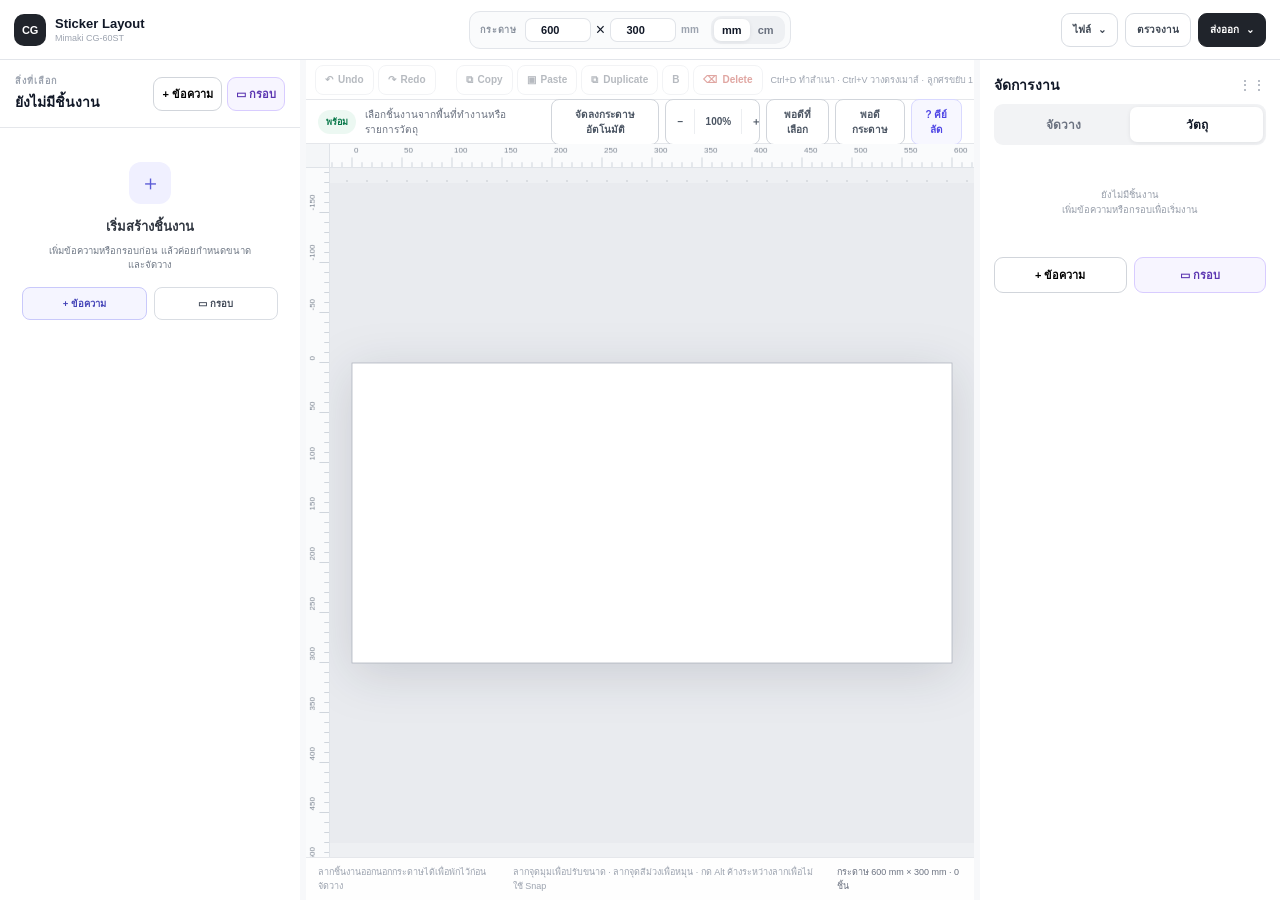
==== commit d2b01912: "feat: add approved professional canvas interactions V4 [skip ci]" ====
--- a/StickerLayout-V3-Standalone.html
+++ b/StickerLayout-V3-Standalone.html
@@ -49,6 +49,36 @@
 
 /* centered stage: keeps the paper centered when the SVG is smaller and makes overflow symmetric when larger */
 .canvas-viewport{display:block!important}.canvas-stage{min-width:100%;min-height:100%;width:max-content;height:max-content;display:grid;place-items:center}.canvas-stage svg{grid-area:1/1;margin:0!important}.canvas-empty-state{position:sticky;left:0;top:0;width:100%;height:100%;float:left;margin-right:-100%;z-index:8}
+
+
+
+:root{--ruler-size:24px;--v4-blue:#2caee8;--v4-guide:#f43f5e}
+.canvas-workarea{position:relative;flex:1;min-height:0;overflow:hidden;background:transparent}
+.canvas-workarea .canvas-viewport{position:absolute!important;left:var(--ruler-size);right:0;top:var(--ruler-size);bottom:0;min-height:0!important;width:auto;height:auto;z-index:1}
+.canvas-ruler{position:absolute;z-index:12;background:#fafbfc;touch-action:none;user-select:none}
+.ruler-horizontal{left:var(--ruler-size);right:0;top:0;height:var(--ruler-size);width:calc(100% - var(--ruler-size));cursor:ns-resize;border-bottom:1px solid #dfe3e8}
+.ruler-vertical{left:0;top:var(--ruler-size);bottom:0;width:var(--ruler-size);height:calc(100% - var(--ruler-size));cursor:ew-resize;border-right:1px solid #dfe3e8}
+.ruler-corner{position:absolute;z-index:13;left:0;top:0;width:var(--ruler-size);height:var(--ruler-size);background:#f4f6f8;border-right:1px solid #dfe3e8;border-bottom:1px solid #dfe3e8}
+.zoom-controls{display:flex;align-items:center;border:1px solid #d1d5db;border-radius:8px;overflow:hidden;background:#fff}
+.toolbar-actions .zoom-controls button{border:0;border-radius:0;min-width:28px;padding:7px 6px}.toolbar-actions .zoom-controls .zoom-label{min-width:48px;border-left:1px solid #eceef1;border-right:1px solid #eceef1;font-variant-numeric:tabular-nums}
+.shortcut-help-btn{color:#4f46e5!important;border-color:#d9d9ff!important;background:#f7f7ff!important}
+.resize-handle{stroke:#fff;stroke-width:1.4;vector-effect:non-scaling-stroke}
+.resize-handle.nw,.resize-handle.se{cursor:nwse-resize}.resize-handle.ne,.resize-handle.sw{cursor:nesw-resize}.resize-handle.n,.resize-handle.s{cursor:ns-resize}.resize-handle.e,.resize-handle.w{cursor:ew-resize}
+.selection-box{vector-effect:non-scaling-stroke}.selection-box.multi{stroke:#0ea5e9;stroke-dasharray:6 4;stroke-width:1.2}.selection-box.locked{stroke:#94a3b8;stroke-dasharray:2 3}.selection-lock-badge{font:700 9px/1 Arial,sans-serif;fill:#475569;paint-order:stroke;stroke:#fff;stroke-width:3px;stroke-linejoin:round;pointer-events:none}
+.rotate-handle,.rotate-stem{vector-effect:non-scaling-stroke}.rotate-handle{cursor:grab}.rotate-handle:active{cursor:grabbing}
+.marquee-selection{fill:rgba(44,174,232,.10);stroke:#2caee8;stroke-width:1;stroke-dasharray:5 3;vector-effect:non-scaling-stroke;pointer-events:none}
+.user-guide{stroke:var(--v4-guide);stroke-width:1;stroke-dasharray:5 4;vector-effect:non-scaling-stroke;cursor:grab;pointer-events:stroke}.user-guide:hover{stroke-width:2}.user-guide.dragging{stroke-width:2}
+.smart-distance-line{stroke:#8b5cf6;stroke-width:.8;vector-effect:non-scaling-stroke}.smart-distance-tick{stroke:#8b5cf6;stroke-width:.8;vector-effect:non-scaling-stroke}.smart-distance-label{font:800 7px/1 Arial,sans-serif;fill:#6d28d9;text-anchor:middle;dominant-baseline:central;paint-order:stroke;stroke:#fff;stroke-width:3px;stroke-linejoin:round}
+.floating-toolbar{position:absolute;z-index:30;display:flex;align-items:center;gap:3px;padding:4px;border:1px solid #dfe3e8;border-radius:10px;background:rgba(255,255,255,.97);box-shadow:0 8px 24px rgba(15,23,42,.16);transform:translate(-50%,-100%);white-space:nowrap}.floating-toolbar.hidden{display:none}.floating-toolbar button{width:29px;height:29px;border:0;border-radius:7px;background:transparent;color:#475569;font-size:12px}.floating-toolbar button:hover{background:#f1f3f5}.floating-toolbar button.active{background:#eef2ff;color:#4338ca}.floating-toolbar button.danger{color:#b42318}.floating-size{padding:0 7px;font-size:9px;font-weight:800;color:#64748b;border-right:1px solid #eceef1;font-variant-numeric:tabular-nums}
+.canvas-context-menu{position:fixed;z-index:150;width:210px;padding:6px;background:#fff;border:1px solid #dfe3e8;border-radius:11px;box-shadow:0 14px 42px rgba(15,23,42,.18)}.canvas-context-menu.hidden{display:none}.canvas-context-menu button{width:100%;display:grid;grid-template-columns:22px 1fr auto;align-items:center;gap:6px;border:0;border-radius:7px;background:transparent;padding:8px 9px;text-align:left;color:#374151;font-size:10px}.canvas-context-menu button:hover{background:#f4f5f7}.canvas-context-menu button.danger{color:#b42318}.canvas-context-menu kbd{color:#9ca3af;font-size:8px}.context-separator{height:1px;background:#eceef1;margin:4px}
+.precision-head-actions{display:flex;align-items:center;gap:7px}.aspect-lock-btn{border:1px solid #d9dde3;background:#fff;border-radius:7px;padding:5px 7px;color:#64748b;font-size:8.5px;font-weight:800}.aspect-lock-btn.active{border-color:#c7d2fe;background:#eef2ff;color:#4338ca}
+.shortcut-panel{position:fixed;inset:0;z-index:180;display:grid;place-items:center;padding:24px;background:rgba(15,23,42,.38);backdrop-filter:blur(2px)}.shortcut-panel.hidden{display:none}.shortcut-card{width:min(760px,96vw);max-height:88vh;overflow:auto;padding:18px;border:1px solid #dfe3e8;border-radius:16px;background:#fff;box-shadow:0 24px 72px rgba(15,23,42,.25)}.shortcut-head{display:flex;align-items:flex-start;justify-content:space-between;margin-bottom:14px}.shortcut-head h2{margin:2px 0 0;font-size:18px}.shortcut-head button{width:34px;height:34px;border:1px solid #e5e7eb;border-radius:9px;background:#fff;font-size:20px;color:#64748b}.shortcut-grid{display:grid;grid-template-columns:repeat(2,minmax(0,1fr));gap:10px}.shortcut-grid section{padding:13px;border:1px solid #e6e9ed;border-radius:11px;background:#fafbfc}.shortcut-grid strong{display:block;margin-bottom:9px;font-size:11px}.shortcut-grid p{display:flex;align-items:center;gap:5px;margin:6px 0;color:#64748b;font-size:9.5px}.shortcut-grid kbd{display:inline-grid;place-items:center;min-width:24px;min-height:20px;padding:2px 5px;border:1px solid #cfd4db;border-bottom-width:2px;border-radius:5px;background:#fff;color:#334155;font:700 8px/1 "Segoe UI",sans-serif;box-shadow:0 1px 0 rgba(15,23,42,.04)}
+.canvas-viewport.space-pan-ready,.canvas-viewport.space-pan-ready *{cursor:grab!important}.canvas-viewport.panning,.canvas-viewport.panning *{cursor:grabbing!important}
+.layer-row.locked{opacity:.78}.layer-lock{font-size:10px!important}.layer-lock.active{background:#eef2ff!important;color:#4338ca!important}
+@media(max-width:1050px){.toolbar-actions #fitSelectionBtn,.toolbar-actions .shortcut-help-btn{display:none}.shortcut-grid{grid-template-columns:1fr}}
+@media(max-width:760px){:root{--ruler-size:20px}.canvas-ruler{display:none}.ruler-corner{display:none}.canvas-workarea .canvas-viewport{left:0;top:0}.floating-toolbar{display:none!important}}
+
+.frame-hit{fill:none;stroke:transparent;stroke-width:10;pointer-events:stroke;cursor:move;vector-effect:non-scaling-stroke}
 
   </style>
 </head>
@@ -234,19 +264,40 @@
           </div>
           <div class="toolbar-actions">
             <button id="autoArrangeTopBtn" type="button">จัดลงกระดาษอัตโนมัติ</button>
-            <button id="resetViewBtn" type="button">พอดีหน้าจอ</button>
+            <div class="zoom-controls" aria-label="ซูมพื้นที่ทำงาน">
+              <button id="zoomOutBtn" type="button" title="ซูมออก">−</button>
+              <button id="zoomLabel" class="zoom-label" type="button" title="กลับ 100%">100%</button>
+              <button id="zoomInBtn" type="button" title="ซูมเข้า">＋</button>
+            </div>
+            <button id="fitSelectionBtn" type="button" title="พอดีสิ่งที่เลือก (Shift+2)">พอดีที่เลือก</button>
+            <button id="resetViewBtn" type="button" title="พอดีกระดาษ (Shift+1)">พอดีกระดาษ</button>
+            <button id="shortcutHelpBtn" class="shortcut-help-btn" type="button" title="ดูคีย์ลัด">? คีย์ลัด</button>
           </div>
         </div>
-        <div id="canvasViewport" class="canvas-viewport">
-          <div id="canvasEmptyState" class="canvas-empty-state hidden">
-            <div class="empty-canvas-card">
-              <span class="empty-canvas-icon">✦</span>
-              <strong>กระดาษพร้อมแล้ว</strong>
-              <small>เริ่มจากข้อความหรือกรอบได้เลย</small>
-              <div><button id="canvasAddTextBtn" type="button">+ ข้อความ</button><button id="canvasAddFrameBtn" type="button">▭ กรอบ</button></div>
-            </div>
+        <div id="canvasWorkarea" class="canvas-workarea">
+          <canvas id="rulerHorizontal" class="canvas-ruler ruler-horizontal" aria-label="ไม้บรรทัดแนวนอน"></canvas>
+          <canvas id="rulerVertical" class="canvas-ruler ruler-vertical" aria-label="ไม้บรรทัดแนวตั้ง"></canvas>
+          <div class="ruler-corner" aria-hidden="true"></div>
+          <div id="canvasViewport" class="canvas-viewport">
+            <div id="canvasStage" class="canvas-stage"><svg id="previewSvg" xmlns="http://www.w3.org/2000/svg" aria-label="Preview กระดาษและชิ้นงาน"></svg></div>
           </div>
-          <div id="canvasStage" class="canvas-stage"><svg id="previewSvg" xmlns="http://www.w3.org/2000/svg" aria-label="Preview กระดาษและชิ้นงาน"></svg></div>
+          <div id="floatingToolbar" class="floating-toolbar hidden" aria-label="คำสั่งชิ้นงานที่เลือก">
+            <span id="floatingSize" class="floating-size">—</span>
+            <button type="button" data-floating-action="aspect" title="ล็อกสัดส่วน">🔗</button>
+            <button type="button" data-floating-action="duplicate" title="ทำสำเนา (Ctrl+D)">⧉</button>
+            <button type="button" data-floating-action="lock" title="ล็อก/ปลดล็อก">🔒</button>
+            <button type="button" data-floating-action="delete" class="danger" title="ลบ (Delete)">⌫</button>
+          </div>
+          <div id="canvasContextMenu" class="canvas-context-menu hidden" role="menu">
+            <button type="button" data-context-action="duplicate">⧉ <span>ทำสำเนา</span><kbd>Ctrl+D</kbd></button>
+            <button type="button" data-context-action="lock">🔒 <span>ล็อก / ปลดล็อก</span></button>
+            <div class="context-separator"></div>
+            <button type="button" data-context-action="center">◎ <span>จัดกึ่งกลางกระดาษ</span></button>
+            <button type="button" data-context-action="front">↑ <span>นำขึ้นหน้า</span></button>
+            <button type="button" data-context-action="back">↓ <span>ส่งไปด้านหลัง</span></button>
+            <div class="context-separator"></div>
+            <button type="button" data-context-action="delete" class="danger">⌫ <span>ลบ</span><kbd>Del</kbd></button>
+          </div>
         </div>
         <div class="canvas-footer">
           <span>ลากชิ้นงานออกนอกกระดาษได้เพื่อพักไว้ก่อนจัดวาง</span>
@@ -280,7 +331,7 @@
           <div class="arrange-card precision-card">
             <div class="precision-head">
               <span class="arrange-label">ตำแหน่งและขนาด</span>
-              <small id="transformScope" class="precision-scope">ยังไม่ได้เลือกชิ้นงาน</small>
+              <div class="precision-head-actions"><button id="aspectLockBtn" class="aspect-lock-btn" type="button" title="ล็อก W/H ให้คงสัดส่วน">🔗 สัดส่วน</button><small id="transformScope" class="precision-scope">ยังไม่ได้เลือกชิ้นงาน</small></div>
             </div>
             <div class="grid two precision-grid">
               <label class="field">X
@@ -354,6 +405,18 @@
     </div>
   </div>
 
+  <div id="shortcutPanel" class="shortcut-panel hidden" role="dialog" aria-modal="true" aria-labelledby="shortcutTitle">
+    <div class="shortcut-card">
+      <div class="shortcut-head"><div><span class="eyebrow">Canvas controls</span><h2 id="shortcutTitle">คีย์ลัดและการลาก</h2></div><button id="shortcutCloseBtn" type="button" aria-label="ปิด">×</button></div>
+      <div class="shortcut-grid">
+        <section><strong>สร้าง / เลือก</strong><p><kbd>T</kbd> เพิ่มข้อความ</p><p><kbd>R</kbd> เพิ่มกรอบ</p><p><kbd>Shift</kbd> + Click เพิ่ม/ลด Selection</p><p>ลากพื้นที่ว่าง ครอบเลือกหลายชิ้น</p><p><kbd>Ctrl+A</kbd> เลือกทั้งหมด</p><p><kbd>Tab</kbd> / <kbd>Shift+Tab</kbd> เลือกถัดไป/ก่อนหน้า</p></section>
+        <section><strong>ลาก / ปรับขนาด</strong><p><kbd>Shift</kbd> + ลาก ล็อกแนวนอน/แนวตั้ง</p><p><kbd>Ctrl</kbd> + ลาก ทำสำเนาแล้วลาก</p><p><kbd>Alt</kbd> + ลาก ปิด Snap ชั่วคราว</p><p><kbd>Shift</kbd> + Resize รักษาสัดส่วน</p><p><kbd>Alt</kbd> + Resize ย่อ/ขยายจากกึ่งกลาง</p><p><kbd>Shift</kbd> + หมุน ล็อกทุก 15°</p></section>
+        <section><strong>มุมมอง</strong><p>กดล้อเมาส์ค้าง + ลาก = Pan</p><p><kbd>Space</kbd> + ลาก = Pan</p><p><kbd>Ctrl</kbd> + Wheel = Zoom</p><p><kbd>Shift+1</kbd> พอดีกระดาษ</p><p><kbd>Shift+2</kbd> พอดีสิ่งที่เลือก</p><p><kbd>Ctrl+0</kbd> กลับ 100%</p></section>
+        <section><strong>แก้ไข</strong><p><kbd>Ctrl+D</kbd> ทำสำเนา</p><p><kbd>Ctrl+C / Ctrl+V</kbd> คัดลอก / วาง</p><p><kbd>Arrow</kbd> ขยับ 1 mm</p><p><kbd>Shift+Arrow</kbd> ขยับ 10 mm</p><p><kbd>Enter</kbd> แก้ข้อความ</p><p><kbd>Delete</kbd> ลบ</p></section>
+      </div>
+    </div>
+  </div>
+
   <div id="toast" class="toast hidden"></div>
 
   <script>
@@ -395,6 +458,9 @@
         margin: nonNegative(options.layout?.margin, DEFAULT_LAYOUT.margin),
         gap: nonNegative(options.layout?.gap, DEFAULT_LAYOUT.gap)
       },
+      workspace: {
+        guides: { x: [], y: [] }
+      },
       objects: [],
       designs: [],
       placements: [],
@@ -456,6 +522,8 @@
         h: positive(options.size?.h ?? options.h, 50)
       },
       visible: options.visible !== false,
+      locked: options.locked === true,
+      aspectLocked: options.aspectLocked === true,
       legacyId: options.legacyId || null
     };
     project.objects.push(object);
@@ -473,6 +541,8 @@
         h: positive(options.size?.h ?? options.h, 70)
       },
       visible: options.visible !== false,
+      locked: options.locked === true,
+      aspectLocked: options.aspectLocked === true,
       legacyId: options.legacyId || null
     };
     project.objects.push(object);
@@ -491,6 +561,7 @@
         y: nonNegative(options.padding?.y ?? options.padY, 5)
       },
       visible: options.visible !== false,
+      locked: options.locked === true,
       legacyId: options.legacyId || null
     };
     project.designs.push(design);
@@ -625,6 +696,7 @@
             id: nextId(project, 'placement'),
             designId: design.id,
             copy,
+            locked: false,
             transforms: {}
           };
         }
@@ -769,6 +841,7 @@
         id: old.id || nextId(project, 'placement'),
         designId,
         copy: Math.max(0, Math.floor(finite(old.copy, 0))),
+        locked: false,
         transforms: {}
       };
       placement.transforms[ids.textId] = {
@@ -895,6 +968,13 @@
 
   function parseProject(json) {
     const project = typeof json === 'string' ? JSON.parse(json) : deepClone(json);
+    project.workspace ||= { guides:{ x:[], y:[] } };
+    project.workspace.guides ||= { x:[], y:[] };
+    if (!Array.isArray(project.workspace.guides.x)) project.workspace.guides.x = [];
+    if (!Array.isArray(project.workspace.guides.y)) project.workspace.guides.y = [];
+    (project.objects || []).forEach(o => { o.locked = o.locked === true; o.aspectLocked = o.aspectLocked === true; });
+    (project.designs || []).forEach(d => { d.locked = d.locked === true; });
+    (project.placements || []).forEach(p => { p.locked = p.locked === true; });
     const validation = validateProject(project);
     if (!validation.ok) throw new Error(`Project validation failed: ${validation.errors.join('; ')}`);
     return project;
@@ -976,23 +1056,25 @@
     return { x: cx - halfW, y: cy - halfH, w: halfW * 2, h: halfH * 2 };
   }
 
-  function cornerLocal(w, h, corner) {
-    if (corner === 'nw') return { x:0, y:0 };
-    if (corner === 'ne') return { x:w, y:0 };
-    if (corner === 'sw') return { x:0, y:h };
-    return { x:w, y:h };
-  }
-
-  function oppositeCorner(corner) {
-    return ({ nw:'se', ne:'sw', sw:'ne', se:'nw' })[corner] || 'nw';
-  }
-
-  function getObjectCornerWorld(object, transform, corner) {
+  function handleLocal(w, h, handle) {
+    const map = {
+      nw:{x:0,y:0}, n:{x:w/2,y:0}, ne:{x:w,y:0},
+      e:{x:w,y:h/2}, se:{x:w,y:h}, s:{x:w/2,y:h},
+      sw:{x:0,y:h}, w:{x:0,y:h/2}
+    };
+    return map[handle] || map.se;
+  }
+
+  function oppositeHandle(handle) {
+    return ({ nw:'se', n:'s', ne:'sw', e:'w', se:'nw', s:'n', sw:'ne', w:'e' })[handle] || 'nw';
+  }
+
+  function getObjectHandleWorld(object, transform, handle) {
     const w = finite(object?.size?.w);
     const h = finite(object?.size?.h);
     const x = finite(transform?.x);
     const y = finite(transform?.y);
-    const local = cornerLocal(w, h, corner);
+    const local = handleLocal(w, h, handle);
     const cx = x + w / 2;
     const cy = y + h / 2;
     const dx = local.x - w / 2;
@@ -1004,8 +1086,12 @@
     };
   }
 
-  function topLeftForFixedCorner(worldPoint, newW, newH, rotation, fixedCorner) {
-    const local = cornerLocal(newW, newH, fixedCorner);
+  function getObjectCornerWorld(object, transform, corner) {
+    return getObjectHandleWorld(object, transform, corner);
+  }
+
+  function topLeftForFixedHandle(worldPoint, newW, newH, rotation, fixedHandle) {
+    const local = handleLocal(newW, newH, fixedHandle);
     const dx = local.x - newW / 2;
     const dy = local.y - newH / 2;
     const a = rad(rotation);
@@ -1080,37 +1166,49 @@
     return placement;
   }
 
-  function resizeSharedObjectFromCorner(project, designId, objectId, newWidth, newHeight, draggedCorner) {
+  function resizeSharedObject(project, designId, objectId, newWidth, newHeight, draggedHandle, options = {}) {
     const design = M.getDesign(project, designId);
     const object = M.getObject(project, objectId);
     if (!design) throw new Error(`Unknown design: ${designId}`);
     if (!object || !design.objectIds.includes(objectId)) throw new Error(`Object ${objectId} does not belong to design ${designId}`);
-    if (!['nw','ne','sw','se'].includes(draggedCorner)) throw new Error(`Unsupported resize corner: ${draggedCorner}`);
+    const handles = ['nw','n','ne','e','se','s','sw','w'];
+    if (!handles.includes(draggedHandle)) throw new Error(`Unsupported resize handle: ${draggedHandle}`);
 
     const newW = Math.max(0.001, finite(newWidth, object.size.w));
     const newH = Math.max(0.001, finite(newHeight, object.size.h));
-    const fixedCorner = oppositeCorner(draggedCorner);
+    const fromCenter = options.fromCenter === true;
+    const fixedHandle = oppositeHandle(draggedHandle);
     const placements = project.placements.filter(p => p.designId === designId);
     const anchors = placements.map(placement => {
       const t = M.ensureTransform(placement, object.id, { x:0, y:0, rotation:0 });
       return {
         placement,
         rotation: normalizeRotation(t.rotation),
-        world: getObjectCornerWorld(object, t, fixedCorner)
+        center:{ x:t.x + object.size.w/2, y:t.y + object.size.h/2 },
+        world: getObjectHandleWorld(object, t, fixedHandle)
       };
     });
 
     object.size.w = newW;
     object.size.h = newH;
-    anchors.forEach(({ placement, rotation, world }) => {
+    anchors.forEach(({ placement, rotation, center, world }) => {
       const t = M.ensureTransform(placement, object.id, { x:0, y:0, rotation });
-      const topLeft = topLeftForFixedCorner(world, newW, newH, rotation, fixedCorner);
-      t.x = topLeft.x;
-      t.y = topLeft.y;
+      if (fromCenter) {
+        t.x = center.x - newW/2;
+        t.y = center.y - newH/2;
+      } else {
+        const topLeft = topLeftForFixedHandle(world, newW, newH, rotation, fixedHandle);
+        t.x = topLeft.x;
+        t.y = topLeft.y;
+      }
       t.rotation = rotation;
     });
     markUpdated(project);
     return object;
+  }
+
+  function resizeSharedObjectFromCorner(project, designId, objectId, newWidth, newHeight, draggedCorner) {
+    return resizeSharedObject(project, designId, objectId, newWidth, newHeight, draggedCorner, { fromCenter:false });
   }
 
   function copyPlacementGeometry(project, sourcePlacementId, targetPlacementId, options = {}) {
@@ -1161,10 +1259,12 @@
   return Object.freeze({
     rotatedObjectBounds,
     getObjectCornerWorld,
+    getObjectHandleWorld,
     getPlacementBounds,
     translatePlacement,
     movePlacementBoundsTo,
     rotatePlacement,
+    resizeSharedObject,
     resizeSharedObjectFromCorner,
     copyPlacementGeometry,
     centerTextInFrame,
@@ -1188,7 +1288,7 @@
     dims:$('dimensionsEnabled'), svg:$('previewSvg'), viewport:$('canvasViewport'), status:$('statusBadge'), selectionLabel:$('selectionLabel'), paperSummary:$('paperSummary'),
     arrangeTab:$('arrangeTab'), layersTab:$('layersTab'), layersView:$('layersView'), arrangeView:$('arrangeView'), layerList:$('layerList'), autoArrange:$('autoArrangeBtn'), autoArrangeTop:$('autoArrangeTopBtn'),
     transformScope:$('transformScope'), posX:$('positionX'), posY:$('positionY'), posW:$('positionW'), posH:$('positionH'), posRotation:$('positionRotation'), snapOn:$('snapEnabled'), snapDistance:$('snapDistance'),
-    margin:$('layoutMargin'), gap:$('layoutGap'), resetView:$('resetViewBtn'), export:$('exportBtn'), exportEditable:$('exportEditableBtn'), exportCutReady:$('exportCutReadyBtn'), preflight:$('preflightBtn'), preflightPanel:$('preflightPanel'), preflightClose:$('preflightCloseBtn'), preflightSummary:$('preflightSummary'), preflightList:$('preflightList'), preflightEditable:$('preflightEditableBtn'), preflightCutReady:$('preflightCutReadyBtn'), preflightExport:$('preflightExportBtn'), calibration:$('calibrationBtn'), calibrationMenu:$('calibrationMenuBtn'), cutReadyFontInput:$('cutReadyFontInput'), newProject:$('newProjectBtn'), openProject:$('openProjectBtn'), openProjectInput:$('openProjectInput'), saveProject:$('saveProjectBtn'), restoreProject:$('restoreProjectBtn'), autosaveStatus:$('autosaveStatus'), fileMenuBtn:$('fileMenuBtn'), fileMenu:$('fileMenu'), exportMenuBtn:$('exportMenuBtn'), exportMenu:$('exportMenu'), fontPickerBtn:$('fontPickerBtn'), fontPickerLabel:$('fontPickerLabel'), fontPickerMenu:$('fontPickerMenu'), leftResizer:$('leftPanelResizer'), rightResizer:$('rightPanelResizer'), editorScroll:$('editorScroll'), emptyEditor:$('emptyEditor'), emptyState:$('canvasEmptyState'), emptyAddText:$('emptyAddTextBtn'), emptyAddFrame:$('emptyAddFrameBtn'), canvasAddText:$('canvasAddTextBtn'), canvasAddFrame:$('canvasAddFrameBtn'), toast:$('toast'),
+    margin:$('layoutMargin'), gap:$('layoutGap'), resetView:$('resetViewBtn'), export:$('exportBtn'), exportEditable:$('exportEditableBtn'), exportCutReady:$('exportCutReadyBtn'), preflight:$('preflightBtn'), preflightPanel:$('preflightPanel'), preflightClose:$('preflightCloseBtn'), preflightSummary:$('preflightSummary'), preflightList:$('preflightList'), preflightEditable:$('preflightEditableBtn'), preflightCutReady:$('preflightCutReadyBtn'), preflightExport:$('preflightExportBtn'), calibration:$('calibrationBtn'), calibrationMenu:$('calibrationMenuBtn'), cutReadyFontInput:$('cutReadyFontInput'), newProject:$('newProjectBtn'), openProject:$('openProjectBtn'), openProjectInput:$('openProjectInput'), saveProject:$('saveProjectBtn'), restoreProject:$('restoreProjectBtn'), autosaveStatus:$('autosaveStatus'), fileMenuBtn:$('fileMenuBtn'), fileMenu:$('fileMenu'), exportMenuBtn:$('exportMenuBtn'), exportMenu:$('exportMenu'), fontPickerBtn:$('fontPickerBtn'), fontPickerLabel:$('fontPickerLabel'), fontPickerMenu:$('fontPickerMenu'), leftResizer:$('leftPanelResizer'), rightResizer:$('rightPanelResizer'), editorScroll:$('editorScroll'), emptyEditor:$('emptyEditor'), emptyState:$('canvasEmptyState'), emptyAddText:$('emptyAddTextBtn'), emptyAddFrame:$('emptyAddFrameBtn'), canvasAddText:$('canvasAddTextBtn'), canvasAddFrame:$('canvasAddFrameBtn'), workarea:$('canvasWorkarea'), rulerH:$('rulerHorizontal'), rulerV:$('rulerVertical'), zoomOut:$('zoomOutBtn'), zoomIn:$('zoomInBtn'), zoomLabel:$('zoomLabel'), fitSelection:$('fitSelectionBtn'), shortcutHelp:$('shortcutHelpBtn'), shortcutPanel:$('shortcutPanel'), shortcutClose:$('shortcutCloseBtn'), floatingToolbar:$('floatingToolbar'), contextMenu:$('canvasContextMenu'), aspectLock:$('aspectLockBtn'), toast:$('toast'),
     undo:$('undoBtn'), redo:$('redoBtn'), copy:$('copyBtn'), paste:$('pasteBtn'), duplicate:$('duplicateBtn'), bold:$('boldBtn'), del:$('deleteBtn')
   };
 
@@ -1200,12 +1300,12 @@
   const state = {
     project:M.createProject({name:'Sticker Layout',unit:'mm',paper:{w:600,h:300},layout:{margin:10,gap:5}}),
     activeDesignId:null,
-    selected:{placementId:null,objectId:null},
+    selected:{placementId:null,objectId:null}, selection:[],
     editing:null, history:[], future:[], clipboard:null,
     mouse:{x:300,y:150,valid:false}, lastClick:{placementId:null,objectId:null,time:0},
-    snap:{enabled:true,threshold:3,guides:[]},
+    snap:{enabled:true,threshold:3,guides:[],distances:[]},
     persistence:{ready:false,restoring:false,timer:null,lastProjectJson:null,storageAvailable:true},
-    ui:{fontPreviewFamily:null,fontPreviewObjectId:null}
+    ui:{fontPreviewFamily:null,fontPreviewObjectId:null,zoom:1,spaceDown:false,marquee:null,dragGuide:null}
   };
 
   const outlineFonts={faces:null,queryTried:false,uploaded:[],cache:new Map(),lastPermissionError:null};
@@ -1224,7 +1324,18 @@
   const frameFor=designId=>M.getFrameObject(state.project,designId);
   const placementForDesign=designId=>state.project.placements.find(p=>p.designId===designId)||null;
   const selectedObject=()=>objectById(state.selected.objectId);
-
+  const selectionKey=e=>`${e?.placementId||''}:${e?.objectId||''}`;
+  function ensureWorkspaceState(){const w=state.project.workspace||(state.project.workspace={guides:{x:[],y:[]}});w.guides||(w.guides={x:[],y:[]});Array.isArray(w.guides.x)||(w.guides.x=[]);Array.isArray(w.guides.y)||(w.guides.y=[]);return w;}
+  function defaultObjectIdForPlacement(p){if(!p)return null;const f=frameFor(p.designId),t=textFor(p.designId);return f?.id||t?.id||null;}
+  function selectionEntries(){const seen=new Set(),out=[];(state.selection||[]).forEach(e=>{const p=placementById(e.placementId);if(!p||seen.has(p.id))return;const d=M.getDesign(state.project,p.designId);let objectId=e.objectId;if(!d?.objectIds?.includes(objectId))objectId=defaultObjectIdForPlacement(p);if(!objectId)return;seen.add(p.id);out.push({placementId:p.id,objectId});});return out;}
+  function setSelection(entries,primary=null){const clean=[],seen=new Set();(entries||[]).forEach(e=>{const p=placementById(e.placementId);if(!p||seen.has(p.id))return;const oid=M.getDesign(state.project,p.designId)?.objectIds?.includes(e.objectId)?e.objectId:defaultObjectIdForPlacement(p);if(!oid)return;seen.add(p.id);clean.push({placementId:p.id,objectId:oid});});state.selection=clean;const chosen=primary&&clean.find(e=>e.placementId===primary.placementId)||clean[clean.length-1]||null;state.selected=chosen?{...chosen}:{placementId:null,objectId:null};if(chosen){const p=placementById(chosen.placementId);state.activeDesignId=p?.designId||state.activeDesignId;}}
+  function setSingleSelection(placementId,objectId){setSelection(placementId?[{placementId,objectId}]:[],placementId?{placementId,objectId}:null);}
+  function clearSelection(){setSelection([]);}
+  function isPlacementSelected(id){return selectionEntries().some(e=>e.placementId===id);}
+  function addSelection(placementId,objectId){const list=selectionEntries();if(!list.some(e=>e.placementId===placementId))list.push({placementId,objectId});setSelection(list,{placementId,objectId});}
+  function removeSelection(placementId){const list=selectionEntries().filter(e=>e.placementId!==placementId);setSelection(list,list[list.length-1]||null);}
+  function isPlacementLocked(p){if(!p)return false;const d=M.getDesign(state.project,p.designId);return p.locked===true||d?.locked===true;}
+  function selectionBounds(entries=selectionEntries()){let minX=Infinity,minY=Infinity,maxX=-Infinity,maxY=-Infinity;entries.forEach(e=>{const b=Ops.getPlacementBounds(state.project,e.placementId);if(!b)return;minX=Math.min(minX,b.x);minY=Math.min(minY,b.y);maxX=Math.max(maxX,b.x+b.w);maxY=Math.max(maxY,b.y+b.h);});if(!Number.isFinite(minX))return null;return{x:minX,y:minY,w:maxX-minX,h:maxY-minY,cx:(minX+maxX)/2,cy:(minY+maxY)/2};}
   function measureLine(text,font,weight){
     const c=measureLine.c||(measureLine.c=document.createElement('canvas'));
     const ctx=c.getContext('2d'),px=240;
@@ -1260,7 +1371,7 @@
     throw new Error('รูปแบบไฟล์งานไม่รองรับ');
   }
   function applyLoadedProject(project,{silent=false}={}){
-    state.persistence.restoring=true;state.project=M.parseProject(project);state.activeDesignId=state.project.designs[0]?.id||null;state.selected={placementId:null,objectId:null};state.editing=null;state.history=[];state.future=[];state.clipboard=null;state.snap.guides=[];
+    state.persistence.restoring=true;state.project=M.parseProject(project);state.activeDesignId=state.project.designs[0]?.id||null;state.selected={placementId:null,objectId:null};state.selection=[];ensureWorkspaceState();state.editing=null;state.history=[];state.future=[];state.clipboard=null;state.snap.guides=[];
     syncUnitButtons();renderAll();state.persistence.restoring=false;state.persistence.lastProjectJson=currentProjectSignature();if(!silent)toast('เปิดไฟล์งานแล้ว');updateToolState();refreshRestoreAvailability();centerCanvasView();
   }
   function restoreAutosave(){
@@ -1281,7 +1392,7 @@
   }
   function newProject(){
     if(state.project.designs.length&& !window.confirm('เริ่มงานใหม่จากกระดาษเปล่า? งานปัจจุบันยังสามารถดาวน์โหลดเก็บไว้ก่อนได้'))return;
-    state.persistence.restoring=true;state.project=M.createProject({name:'Sticker Layout',unit:'mm',paper:{w:600,h:300},layout:{margin:10,gap:5}});state.activeDesignId=null;state.selected={placementId:null,objectId:null};state.editing=null;state.history=[];state.future=[];state.clipboard=null;state.snap.guides=[];syncUnitButtons();renderAll();state.persistence.restoring=false;state.persistence.lastProjectJson=null;scheduleAutosave(true);refreshRestoreAvailability();centerCanvasView();toast('เริ่มงานใหม่แล้ว');
+    state.persistence.restoring=true;state.project=M.createProject({name:'Sticker Layout',unit:'mm',paper:{w:600,h:300},layout:{margin:10,gap:5}});state.activeDesignId=null;state.selected={placementId:null,objectId:null};state.selection=[];ensureWorkspaceState();state.editing=null;state.history=[];state.future=[];state.clipboard=null;state.snap.guides=[];syncUnitButtons();renderAll();state.persistence.restoring=false;state.persistence.lastProjectJson=null;scheduleAutosave(true);refreshRestoreAvailability();centerCanvasView();toast('เริ่มงานใหม่แล้ว');
   }
 
 
@@ -1306,8 +1417,29 @@
     const bind=(handle,side,key,def)=>{if(!handle)return;handle.addEventListener('dblclick',()=>{document.documentElement.style.setProperty(side==='left'?'--ux-left':'--ux-right',def+'px');storageSet(key,String(def));centerCanvasView();});handle.addEventListener('pointerdown',e=>{if(e.button!==0)return;e.preventDefault();const rect=ws.getBoundingClientRect();handle.classList.add('dragging');document.body.classList.add('panel-resizing');const move=ev=>{const raw=side==='left'?ev.clientX-rect.left:rect.right-ev.clientX,w=clampPanelWidth(raw);document.documentElement.style.setProperty(side==='left'?'--ux-left':'--ux-right',w+'px');};const up=()=>{window.removeEventListener('pointermove',move);handle.classList.remove('dragging');document.body.classList.remove('panel-resizing');const value=parseFloat(getComputedStyle(document.documentElement).getPropertyValue(side==='left'?'--ux-left':'--ux-right'))||def;storageSet(key,String(value));};window.addEventListener('pointermove',move);window.addEventListener('pointerup',up,{once:true});});};
     bind(E.leftResizer,'left',UI_LEFT_KEY,300);bind(E.rightResizer,'right',UI_RIGHT_KEY,300);
   }
-  function initMiddlePan(){
-    if(!E.viewport)return;E.viewport.addEventListener('auxclick',e=>{if(e.button===1)e.preventDefault();});E.viewport.addEventListener('pointerdown',e=>{if(e.button!==1)return;e.preventDefault();e.stopPropagation();const sx=e.clientX,sy=e.clientY,sl=E.viewport.scrollLeft,st=E.viewport.scrollTop;E.viewport.classList.add('panning');const move=ev=>{E.viewport.scrollLeft=sl-(ev.clientX-sx);E.viewport.scrollTop=st-(ev.clientY-sy);};const up=()=>{window.removeEventListener('pointermove',move);E.viewport.classList.remove('panning');};window.addEventListener('pointermove',move);window.addEventListener('pointerup',up,{once:true});});
+  function svgScreenPoint(pt){const p=E.svg.createSVGPoint();p.x=pt.x;p.y=pt.y;const m=E.svg.getScreenCTM();return m?p.matrixTransform(m):{x:0,y:0};}
+  function clampZoom(v){return Math.max(.2,Math.min(5,v));}
+  function updateZoomLabel(){if(E.zoomLabel)E.zoomLabel.textContent=`${Math.round(state.ui.zoom*100)}%`;}
+  function setZoom(next,anchor=null){const before=anchor?svgPoint({clientX:anchor.clientX,clientY:anchor.clientY}):null;state.ui.zoom=clampZoom(next);renderCanvas();updateZoomLabel();requestAnimationFrame(()=>{if(before&&anchor){const sp=svgScreenPoint(before);E.viewport.scrollLeft+=sp.x-anchor.clientX;E.viewport.scrollTop+=sp.y-anchor.clientY;}drawRulers();updateFloatingToolbar();});}
+  function fitPaper(){if(!E.viewport)return;const p=state.project.paper,availableW=Math.max(120,E.viewport.clientWidth-80),availableH=Math.max(120,E.viewport.clientHeight-80);state.ui.zoom=clampZoom(Math.min(availableW/p.w,availableH/p.h));renderCanvas();updateZoomLabel();centerCanvasView(true);}
+  function centerOnBounds(b){if(!b||!E.viewport)return;requestAnimationFrame(()=>{const vb=E.svg.viewBox.baseVal,scaleX=E.svg.clientWidth/vb.width,scaleY=E.svg.clientHeight/vb.height,cx=(b.cx-vb.x)*scaleX,cy=(b.cy-vb.y)*scaleY,stage=E.svg.getBoundingClientRect(),view=E.viewport.getBoundingClientRect();E.viewport.scrollLeft+=stage.left+cx-(view.left+view.width/2);E.viewport.scrollTop+=stage.top+cy-(view.top+view.height/2);});}
+  function fitSelected(){const b=selectionBounds();if(!b){fitPaper();return;}const aw=Math.max(120,E.viewport.clientWidth-120),ah=Math.max(120,E.viewport.clientHeight-120);state.ui.zoom=clampZoom(Math.min(aw/Math.max(b.w,10),ah/Math.max(b.h,10)));renderCanvas();updateZoomLabel();centerOnBounds(b);}
+  function drawRuler(canvas,axis){if(!canvas||!E.svg||!E.viewport)return;const rect=canvas.getBoundingClientRect(),dpr=window.devicePixelRatio||1,w=Math.max(1,Math.round(rect.width*dpr)),h=Math.max(1,Math.round(rect.height*dpr));if(canvas.width!==w)canvas.width=w;if(canvas.height!==h)canvas.height=h;const c=canvas.getContext('2d');c.setTransform(dpr,0,0,dpr,0,0);c.clearRect(0,0,rect.width,rect.height);c.fillStyle='#fafbfc';c.fillRect(0,0,rect.width,rect.height);const sr=E.svg.getBoundingClientRect(),vb=E.svg.viewBox.baseVal,scale=axis==='x'?sr.width/vb.width:sr.height/vb.height;if(!scale)return;let major=10;while(major*scale<45)major*=major<20?2:2.5;while(major*scale>140&&major>2)major/=2;const minor=major/5,start=axis==='x'?(rect.left-sr.left)/scale+vb.x:(rect.top-sr.top)/scale+vb.y,end=start+(axis==='x'?rect.width:rect.height)/scale;c.strokeStyle='#cfd5dc';c.fillStyle='#7b8491';c.lineWidth=1;c.font='8px Segoe UI,Arial';for(let v=Math.floor(start/minor)*minor;v<=end+minor;v+=minor){const majorTick=Math.abs((v/major)-Math.round(v/major))<.001,pos=(axis==='x'?sr.left-rect.left:sr.top-rect.top)+(v-(axis==='x'?vb.x:vb.y))*scale;c.beginPath();if(axis==='x'){c.moveTo(pos,rect.height);c.lineTo(pos,rect.height-(majorTick?10:5));}else{c.moveTo(rect.width,pos);c.lineTo(rect.width-(majorTick?10:5),pos);}c.stroke();if(majorTick){const label=String(Math.round(v));if(axis==='x')c.fillText(label,pos+2,9);else{c.save();c.translate(9,pos-2);c.rotate(-Math.PI/2);c.fillText(label,0,0);c.restore();}}}}
+  function drawRulers(){drawRuler(E.rulerH,'x');drawRuler(E.rulerV,'y');}
+  function guideValueFromClient(axis,ev){const p=svgPoint(ev);return axis==='x'?p.x:p.y;}
+  function startNewGuide(e,axis){if(e.button!==0)return;e.preventDefault();const move=ev=>{state.ui.dragGuide={axis,value:guideValueFromClient(axis,ev),isNew:true};renderCanvas();};const up=ev=>{window.removeEventListener('pointermove',move);window.removeEventListener('pointerup',up);const value=guideValueFromClient(axis,ev),max=axis==='x'?state.project.paper.w:state.project.paper.h;state.ui.dragGuide=null;if(value>=0&&value<=max){pushHistory();ensureWorkspaceState().guides[axis].push(round(value,2));renderAll(false);}else renderCanvas();};move(e);window.addEventListener('pointermove',move);window.addEventListener('pointerup',up,{once:true});}
+  function startGuideDrag(e,axis,index){if(e.button!==0)return;e.preventDefault();e.stopPropagation();pushHistory();const guides=ensureWorkspaceState().guides[axis];const move=ev=>{guides[index]=round(guideValueFromClient(axis,ev),2);renderCanvas();};const up=ev=>{window.removeEventListener('pointermove',move);window.removeEventListener('pointerup',up);const max=axis==='x'?state.project.paper.w:state.project.paper.h;if(guides[index]<0||guides[index]>max)guides.splice(index,1);renderAll(false);};window.addEventListener('pointermove',move);window.addEventListener('pointerup',up,{once:true});}
+  function removeGuide(axis,index){const arr=ensureWorkspaceState().guides[axis];if(index<0||index>=arr.length)return;pushHistory();arr.splice(index,1);renderAll(false);toast('ลบ Guide แล้ว');}
+  function initNavigation(){
+    if(!E.viewport)return;
+    const beginPan=e=>{const ok=e.button===1||(e.button===0&&state.ui.spaceDown);if(!ok)return;e.preventDefault();e.stopPropagation();e.stopImmediatePropagation?.();const sx=e.clientX,sy=e.clientY,sl=E.viewport.scrollLeft,st=E.viewport.scrollTop;E.viewport.classList.add('panning');const move=ev=>{E.viewport.scrollLeft=sl-(ev.clientX-sx);E.viewport.scrollTop=st-(ev.clientY-sy);drawRulers();updateFloatingToolbar();};const up=()=>{window.removeEventListener('pointermove',move);E.viewport.classList.remove('panning');};window.addEventListener('pointermove',move);window.addEventListener('pointerup',up,{once:true});};
+    E.viewport.addEventListener('pointerdown',beginPan,true);E.viewport.addEventListener('auxclick',e=>{if(e.button===1)e.preventDefault();});
+    E.viewport.addEventListener('wheel',e=>{if(e.ctrlKey||e.metaKey){e.preventDefault();setZoom(state.ui.zoom*(e.deltaY<0?1.1:.9),e);return;}if(e.shiftKey&&Math.abs(e.deltaY)>=Math.abs(e.deltaX)){e.preventDefault();E.viewport.scrollLeft+=e.deltaY;drawRulers();}}, {passive:false});
+    E.viewport.addEventListener('scroll',()=>{drawRulers();updateFloatingToolbar();},{passive:true});
+    window.addEventListener('keydown',e=>{if(e.code==='Space'&&!isTypingTarget(e.target)){state.ui.spaceDown=true;E.viewport.classList.add('space-pan-ready');}});window.addEventListener('keyup',e=>{if(e.code==='Space'){state.ui.spaceDown=false;E.viewport.classList.remove('space-pan-ready');}});window.addEventListener('blur',()=>{state.ui.spaceDown=false;E.viewport.classList.remove('space-pan-ready');});
+    E.zoomOut?.addEventListener('click',()=>setZoom(state.ui.zoom/1.15));E.zoomIn?.addEventListener('click',()=>setZoom(state.ui.zoom*1.15));E.zoomLabel?.addEventListener('click',()=>setZoom(1));E.fitSelection?.addEventListener('click',fitSelected);
+    E.rulerH?.addEventListener('pointerdown',e=>startNewGuide(e,'y'));E.rulerV?.addEventListener('pointerdown',e=>startNewGuide(e,'x'));
+    if(typeof ResizeObserver!=='undefined'&&E.workarea)new ResizeObserver(()=>drawRulers()).observe(E.workarea);updateZoomLabel();
   }
   function setFontPickerLabel(family){if(!E.fontPickerLabel)return;E.fontPickerLabel.textContent=family==='sans-serif'?'System Sans':family;E.fontPickerLabel.style.fontFamily=family;E.fontPickerMenu?.querySelectorAll('[data-font]').forEach(b=>b.classList.toggle('active',b.dataset.font===family));}
   function closeFontPicker(){if(!E.fontPickerMenu)return;E.fontPickerMenu.classList.add('hidden');E.fontPickerBtn?.setAttribute('aria-expanded','false');if(state.ui.fontPreviewFamily){state.ui.fontPreviewFamily=null;state.ui.fontPreviewObjectId=null;renderCanvas();}}
@@ -1315,10 +1447,10 @@
     E.fontPickerBtn?.addEventListener('click',e=>{e.stopPropagation();const open=E.fontPickerMenu.classList.contains('hidden');closeTopMenus();E.fontPickerMenu.classList.toggle('hidden',!open);E.fontPickerBtn.setAttribute('aria-expanded',open?'true':'false');});
     E.fontPickerMenu?.querySelectorAll('[data-font]').forEach(b=>{b.addEventListener('pointerenter',()=>{const d=activeDesign(),t=d&&textFor(d.id);if(!t)return;state.ui.fontPreviewFamily=b.dataset.font;state.ui.fontPreviewObjectId=t.id;renderCanvas();});b.addEventListener('pointerleave',()=>{if(state.ui.fontPreviewFamily){state.ui.fontPreviewFamily=null;state.ui.fontPreviewObjectId=null;renderCanvas();}});b.addEventListener('click',()=>{E.font.value=b.dataset.font;state.ui.fontPreviewFamily=null;state.ui.fontPreviewObjectId=null;setFontPickerLabel(b.dataset.font);E.font.dispatchEvent(new Event('change',{bubbles:true}));closeFontPicker();});});
   }
-  function initUx(){initTopMenus();initPanelResize();initMiddlePan();initFontPicker();refreshRestoreAvailability();}
+  function initUx(){initTopMenus();initPanelResize();initNavigation();initFontPicker();initCanvasMenus();refreshRestoreAvailability();}
 
   function snapshot(){
-    return JSON.stringify({project:state.project,activeDesignId:state.activeDesignId,selected:state.selected});
+    return JSON.stringify({project:state.project,activeDesignId:state.activeDesignId,selected:state.selected,selection:state.selection});
   }
   function pushHistory(){
     const s=snapshot();
@@ -1332,6 +1464,7 @@
     state.project=M.parseProject(s.project);
     state.activeDesignId=s.activeDesignId;
     state.selected=s.selected||{placementId:null,objectId:null};
+    state.selection=Array.isArray(s.selection)?s.selection:(state.selected.placementId?[state.selected]:[]);ensureWorkspaceState();
     state.editing=null;
     syncUnitButtons();
     renderAll();
@@ -1356,12 +1489,11 @@
 
   function normalizeSelection(){
     const p=placementById(state.selected.placementId);
-    if(!p){state.selected={placementId:null,objectId:null};return;}
+    if(!p){state.selected={placementId:null,objectId:null};state.selection=[];return;}
     const d=M.getDesign(state.project,p.designId);
-    if(!d||!d.objectIds.includes(state.selected.objectId)){
-      const t=textFor(p.designId),f=frameFor(p.designId);
-      state.selected={placementId:p.id,objectId:f?.id||t?.id||null};
-    }
+    if(!d||!d.objectIds.includes(state.selected.objectId))state.selected={placementId:p.id,objectId:defaultObjectIdForPlacement(p)};
+    const clean=selectionEntries();
+    if(!clean.some(e=>e.placementId===p.id))state.selection=[{...state.selected}];else state.selection=clean.map(e=>e.placementId===p.id?{...state.selected}:e);
   }
   function transformFor(placement,object){return M.ensureTransform(placement,object.id,{x:0,y:0,rotation:0});}
 
@@ -1373,17 +1505,14 @@
     return {p,o,d,t,f,movesSet,tr:transformFor(p,o)};
   }
   function renderPrecisionControls(){
-    const controls=[E.posX,E.posY,E.posW,E.posH,E.posRotation].filter(Boolean),ctx=selectionContext();
+    const controls=[E.posX,E.posY,E.posW,E.posH,E.posRotation].filter(Boolean),entries=selectionEntries(),ctx=entries.length===1?selectionContext():null;
     controls.forEach(el=>el.disabled=!ctx);
-    if(!ctx){
-      if(E.transformScope)E.transformScope.textContent='ยังไม่ได้เลือกชิ้นงาน';
-      controls.forEach(el=>el.value='');
-      return;
-    }
+    if(!ctx){if(E.transformScope)E.transformScope.textContent=entries.length>1?`เลือก ${entries.length} ชิ้น`:'ยังไม่ได้เลือกชิ้นงาน';controls.forEach(el=>el.value='');if(E.aspectLock){E.aspectLock.disabled=true;E.aspectLock.classList.remove('active');}return;}
     if(E.transformScope)E.transformScope.textContent=ctx.movesSet?'ทั้งชุด · อ้างอิงกรอบ':ctx.o.type==='frame'?'กรอบ':'ข้อความ';
-    setMm(E.posX,ctx.tr.x);setMm(E.posY,ctx.tr.y);setMm(E.posW,ctx.o.size.w);setMm(E.posH,ctx.o.size.h);
-    E.posRotation.value=round(Ops.normalizeRotation(ctx.tr.rotation),1);
-  }
+    setMm(E.posX,ctx.tr.x);setMm(E.posY,ctx.tr.y);setMm(E.posW,ctx.o.size.w);setMm(E.posH,ctx.o.size.h);E.posRotation.value=round(Ops.normalizeRotation(ctx.tr.rotation),1);
+    if(E.aspectLock){E.aspectLock.disabled=false;E.aspectLock.classList.toggle('active',ctx.o.aspectLocked===true);}
+  }
+  function aspectAdjustedSize(o,w,h,source){if(!o?.aspectLocked)return{w,h};const ratio=Math.max(.001,o.size.w/Math.max(o.size.h,.001));if(source==='w')h=w/ratio;else if(source==='h')w=h*ratio;return{w,h};}
   function applyPrecisionInput(source){
     const ctx=selectionContext();if(!ctx)return;const {p,o,d,movesSet,tr}=ctx;
     if(source==='x'){
@@ -1395,9 +1524,9 @@
       if(movesSet)Ops.translatePlacement(state.project,p.id,0,target-tr.y);else tr.y=target;
     }
     if(source==='w'||source==='h'){
-      const w=source==='w'?Math.max(1,toMm(readNum(E.posW,fromMm(o.size.w)))):o.size.w;
-      const h=source==='h'?Math.max(1,toMm(readNum(E.posH,fromMm(o.size.h)))):o.size.h;
-      Ops.resizeSharedObjectFromCorner(state.project,d.id,o.id,w,h,'se');
+      let w=source==='w'?Math.max(1,toMm(readNum(E.posW,fromMm(o.size.w)))):o.size.w;
+      let h=source==='h'?Math.max(1,toMm(readNum(E.posH,fromMm(o.size.h)))):o.size.h;
+      ({w,h}=aspectAdjustedSize(o,w,h,source));Ops.resizeSharedObject(state.project,d.id,o.id,w,h,'se');
     }
     if(source==='rotation'){
       const desired=Ops.normalizeRotation(readNum(E.posRotation,tr.rotation));
@@ -1408,11 +1537,7 @@
     }
     state.snap.guides=[];renderAll(source==='w'||source==='h');
   }
-  function nudgeSelected(dx,dy){
-    const ctx=selectionContext();if(!ctx)return;pushHistory();state.snap.guides=[];
-    if(ctx.movesSet)Ops.translatePlacement(state.project,ctx.p.id,dx,dy);else{ctx.tr.x+=dx;ctx.tr.y+=dy;}
-    renderAll(false);
-  }
+  function nudgeSelected(dx,dy){const entries=selectionEntries();if(!entries.length)return;const movable=entries.filter(e=>!isPlacementLocked(placementById(e.placementId)));if(!movable.length){toast('ชิ้นงานถูกล็อก');return;}pushHistory();state.snap.guides=[];state.snap.distances=[];if(entries.length>1){movable.forEach(e=>Ops.translatePlacement(state.project,e.placementId,dx,dy));}else{const ctx=selectionContext();if(ctx){if(ctx.movesSet)Ops.translatePlacement(state.project,ctx.p.id,dx,dy);else{ctx.tr.x+=dx;ctx.tr.y+=dy;}}}renderAll(false);}
   function refreshSnapSettings(){
     if(E.snapOn)state.snap.enabled=E.snapOn.checked;
     if(E.snapDistance)state.snap.threshold=Math.max(0,toMm(readNum(E.snapDistance,fromMm(state.snap.threshold))));
@@ -1421,28 +1546,14 @@
     if(!b||![b.x,b.y,b.w,b.h].every(Number.isFinite))return;
     targets.x.push(b.x,b.x+b.w/2,b.x+b.w);targets.y.push(b.y,b.y+b.h/2,b.y+b.h);
   }
-  function snapTargetsFor(ctx){
-    const targets={x:[0,state.project.paper.w/2,state.project.paper.w],y:[0,state.project.paper.h/2,state.project.paper.h]};
-    state.project.placements.forEach(other=>{
-      if(other.id===ctx.p.id)return;const od=M.getDesign(state.project,other.designId);if(!od||od.visible===false)return;
-      addBoundsTargets(targets,Ops.getPlacementBounds(state.project,other.id));
-    });
-    if(!ctx.movesSet&&ctx.o.type==='text'&&ctx.f)addBoundsTargets(targets,Ops.rotatedObjectBounds(ctx.f,transformFor(ctx.p,ctx.f)));
-    return targets;
-  }
+  function snapTargetsFor(ctx,excludeIds=new Set()){const guides=ensureWorkspaceState().guides,targets={x:[0,state.project.paper.w/2,state.project.paper.w,...guides.x],y:[0,state.project.paper.h/2,state.project.paper.h,...guides.y]};state.project.placements.forEach(other=>{if(excludeIds.has(other.id)||other.id===ctx?.p?.id)return;const od=M.getDesign(state.project,other.designId);if(!od||od.visible===false)return;addBoundsTargets(targets,Ops.getPlacementBounds(state.project,other.id));});if(ctx&&!ctx.movesSet&&ctx.o.type==='text'&&ctx.f)addBoundsTargets(targets,Ops.rotatedObjectBounds(ctx.f,transformFor(ctx.p,ctx.f)));return targets;}
   function bestAxisSnap(sources,targets,threshold){
     let best=null;
     sources.forEach(source=>targets.forEach(target=>{const diff=target-source,dist=Math.abs(diff);if(dist<=threshold&&(!best||dist<best.dist))best={diff,target,dist};}));
     return best;
   }
-  function computeSnap(ctx,baseBounds,dx,dy,disabled=false){
-    if(disabled||!state.snap.enabled||state.snap.threshold<=0||!baseBounds)return {dx,dy,guides:[]};
-    const targets=snapTargetsFor(ctx),sx=[baseBounds.x+dx,baseBounds.x+baseBounds.w/2+dx,baseBounds.x+baseBounds.w+dx],sy=[baseBounds.y+dy,baseBounds.y+baseBounds.h/2+dy,baseBounds.y+baseBounds.h+dy];
-    const bx=bestAxisSnap(sx,targets.x,state.snap.threshold),by=bestAxisSnap(sy,targets.y,state.snap.threshold),guides=[];
-    if(bx){dx+=bx.diff;guides.push({axis:'x',value:bx.target});}
-    if(by){dy+=by.diff;guides.push({axis:'y',value:by.target});}
-    return {dx,dy,guides};
-  }
+  function spacingSnap(baseBounds,dx,dy,excludeIds,threshold){const moved={x:baseBounds.x+dx,y:baseBounds.y+dy,w:baseBounds.w,h:baseBounds.h},others=state.project.placements.filter(p=>!excludeIds.has(p.id)).map(p=>Ops.getPlacementBounds(state.project,p.id)).filter(Boolean),distances=[];let adjustX=0,adjustY=0;const left=others.filter(b=>b.x+b.w<=moved.x+threshold).sort((a,b)=>(b.x+b.w)-(a.x+a.w))[0],right=others.filter(b=>b.x>=moved.x+moved.w-threshold).sort((a,b)=>a.x-b.x)[0];if(left&&right){const available=right.x-(left.x+left.w)-moved.w;if(available>=0){const desired=available/2,target=left.x+left.w+desired,diff=target-moved.x;if(Math.abs(diff)<=threshold){adjustX=diff;const x=moved.x+diff,y=moved.y+moved.h/2;distances.push({axis:'x',x1:left.x+left.w,x2:x,y1:y,y2:y,label:desired});distances.push({axis:'x',x1:x+moved.w,x2:right.x,y1:y,y2:y,label:desired});}}}const top=others.filter(b=>b.y+b.h<=moved.y+threshold).sort((a,b)=>(b.y+b.h)-(a.y+a.h))[0],bottom=others.filter(b=>b.y>=moved.y+moved.h-threshold).sort((a,b)=>a.y-b.y)[0];if(top&&bottom){const available=bottom.y-(top.y+top.h)-moved.h;if(available>=0){const desired=available/2,target=top.y+top.h+desired,diff=target-moved.y;if(Math.abs(diff)<=threshold){adjustY=diff;const y=moved.y+diff,x=moved.x+moved.w/2;distances.push({axis:'y',x1:x,x2:x,y1:top.y+top.h,y2:y,label:desired});distances.push({axis:'y',x1:x,x2:x,y1:y+moved.h,y2:bottom.y,label:desired});}}}return{dx:dx+adjustX,dy:dy+adjustY,distances};}
+  function computeSnap(ctx,baseBounds,dx,dy,disabled=false,excludeIds=new Set()){if(disabled||!state.snap.enabled||state.snap.threshold<=0||!baseBounds)return{dx,dy,guides:[],distances:[]};const targets=snapTargetsFor(ctx,excludeIds),sx=[baseBounds.x+dx,baseBounds.x+baseBounds.w/2+dx,baseBounds.x+baseBounds.w+dx],sy=[baseBounds.y+dy,baseBounds.y+baseBounds.h/2+dy,baseBounds.y+baseBounds.h+dy],bx=bestAxisSnap(sx,targets.x,state.snap.threshold),by=bestAxisSnap(sy,targets.y,state.snap.threshold),guides=[];if(bx){dx+=bx.diff;guides.push({axis:'x',value:bx.target});}if(by){dy+=by.diff;guides.push({axis:'y',value:by.target});}const spacing=spacingSnap(baseBounds,dx,dy,excludeIds,state.snap.threshold);return{dx:spacing.dx,dy:spacing.dy,guides,distances:spacing.distances};}
 
   function renderEditor(){
     const d=activeDesign();
@@ -1506,13 +1617,13 @@
   function syncItemFromEditor(source){
     const d=activeDesign();if(!d)return;const t=textFor(d.id);let f=frameFor(d.id);
     if(source==='text'&&t)applyTextChange(t,E.text.value,true);
-    if(source==='textW'&&t)Ops.resizeSharedObjectFromCorner(state.project,d.id,t.id,Math.max(1,toMm(readNum(E.textW,fromMm(t.size.w)))),t.size.h,'se');
-    if(source==='textH'&&t)Ops.resizeSharedObjectFromCorner(state.project,d.id,t.id,t.size.w,Math.max(1,toMm(readNum(E.textH,fromMm(t.size.h)))),'se');
+    if(source==='textW'&&t){let w=Math.max(1,toMm(readNum(E.textW,fromMm(t.size.w)))),h=t.size.h;({w,h}=aspectAdjustedSize(t,w,h,'w'));Ops.resizeSharedObject(state.project,d.id,t.id,w,h,'se');}
+    if(source==='textH'&&t){let w=t.size.w,h=Math.max(1,toMm(readNum(E.textH,fromMm(t.size.h))));({w,h}=aspectAdjustedSize(t,w,h,'h'));Ops.resizeSharedObject(state.project,d.id,t.id,w,h,'se');}
     if((source==='font'||source==='weight')&&t){t.font.family=E.font.value;t.font.weight=E.weight.value;const lineH=t.size.h/Math.max(1,linesOf(t.text).length);t.size.w=Math.max(1,lineH*maxRatio(t.text,t.font.family,t.font.weight));}
     if(source==='qty')setQuantityPreservingLayout(d,readNum(E.qty,1));
     if(source==='frame'&&t){if(E.frameOn.checked&&!f)f=addFramePreservingLegacyGeometry(d);if(!E.frameOn.checked&&f){if(state.selected.objectId===f.id)state.selected={placementId:state.selected.placementId,objectId:t.id};removeFrameFromDesign(d);f=null;}E.frameFields.classList.toggle('hidden',!f);}
-    if(source==='frameW'&&f)Ops.resizeSharedObjectFromCorner(state.project,d.id,f.id,Math.max(1,toMm(readNum(E.frameW,fromMm(f.size.w)))),f.size.h,'se');
-    if(source==='frameH'&&f)Ops.resizeSharedObjectFromCorner(state.project,d.id,f.id,f.size.w,Math.max(1,toMm(readNum(E.frameH,fromMm(f.size.h)))),'se');
+    if(source==='frameW'&&f){let w=Math.max(1,toMm(readNum(E.frameW,fromMm(f.size.w)))),h=f.size.h;({w,h}=aspectAdjustedSize(f,w,h,'w'));Ops.resizeSharedObject(state.project,d.id,f.id,w,h,'se');}
+    if(source==='frameH'&&f){let w=f.size.w,h=Math.max(1,toMm(readNum(E.frameH,fromMm(f.size.h))));({w,h}=aspectAdjustedSize(f,w,h,'h'));Ops.resizeSharedObject(state.project,d.id,f.id,w,h,'se');}
     if(source==='padX')d.padding.x=Math.max(0,toMm(readNum(E.padX,fromMm(d.padding.x))));
     if(source==='padY')d.padding.y=Math.max(0,toMm(readNum(E.padY,fromMm(d.padding.y))));
     renderAll(false);
@@ -1541,43 +1652,23 @@
     M.attachObject(state.project,d.id,text.id);M.ensurePlacements(state.project,d.id);Ops.centerTextInFrame(state.project,d.id);
     d.name=label;const selectedPlacement=placementById(state.selected.placementId);const p=selectedPlacement?.designId===d.id?selectedPlacement:placementForDesign(d.id);state.selected={placementId:p.id,objectId:text.id};state.activeDesignId=d.id;renderAll();toast('ใส่ข้อความในกรอบแล้ว');
   }
-  function cloneDesignAtPoint(designId,useMouse=true){
-    const src=M.getDesign(state.project,designId);if(!src)return null;pushHistory();const clone=M.cloneDesign(state.project,designId,{qty:1,offsetX:10,offsetY:10});
-    const p=placementForDesign(clone.id);if(useMouse)moveDesignPlacementToPoint(clone,p,pointForPaste());
-    state.activeDesignId=clone.id;const t=textFor(clone.id),f=frameFor(clone.id);state.selected={placementId:p.id,objectId:f?.id||t?.id||null};renderAll();toast('Duplicate แล้ว');return clone;
-  }
-  function duplicateSelected(){const p=placementById(state.selected.placementId);if(p)cloneDesignAtPoint(p.designId,true);}
-  function deleteDesign(designId,save=true){
-    if(save)pushHistory();const idx=state.project.designs.findIndex(d=>d.id===designId);M.removeDesign(state.project,designId);
-    const next=state.project.designs[Math.max(0,idx-1)]||state.project.designs[0];state.activeDesignId=next?.id||null;state.selected={placementId:null,objectId:null};renderAll();return true;
-  }
-  function deleteSelected(){
-    const p=placementById(state.selected.placementId);if(!p)return;const d=M.getDesign(state.project,p.designId);if(!d)return;
-    if(d.qty<=1){deleteDesign(d.id,true);return;}
-    pushHistory();state.project.placements=state.project.placements.filter(x=>x.id!==p.id);d.qty-=1;
-    state.project.placements.filter(x=>x.designId===d.id).sort((a,b)=>a.copy-b.copy).forEach((x,i)=>x.copy=i);
-    state.selected={placementId:null,objectId:null};renderAll();
-  }
-  function copySelected(){
-    const p=placementById(state.selected.placementId);if(!p)return;const d=M.getDesign(state.project,p.designId);if(!d)return;
-    state.clipboard={design:M.deepClone(d),objects:M.deepClone(M.getObjectsForDesign(state.project,d.id)),transforms:M.deepClone(p.transforms)};updateToolState();toast('Copy แล้ว');
-  }
-  function pasteItem(){
-    if(!state.clipboard)return;pushHistory();const clip=state.clipboard,idMap=new Map(),objectIds=[];
-    clip.objects.forEach(src=>{let o;if(src.type==='text')o=M.createTextObject(state.project,{text:src.text,font:src.font,size:src.size,visible:src.visible,name:src.name});else o=M.createFrameObject(state.project,{size:src.size,visible:src.visible,name:src.name});idMap.set(src.id,o.id);objectIds.push(o.id);});
-    const d=M.createDesign(state.project,{name:clip.design.name,objectIds,qty:1,padding:clip.design.padding,visible:clip.design.visible});M.ensurePlacements(state.project,d.id);const p=placementForDesign(d.id);
-    clip.objects.forEach(src=>{const dst=idMap.get(src.id),st=clip.transforms[src.id];if(dst&&st)p.transforms[dst]=M.deepClone(st);});moveDesignPlacementToPoint(d,p,pointForPaste());
-    const clipFrame=clip.objects.find(o=>o.type==='frame'),clipText=clip.objects.find(o=>o.type==='text');state.activeDesignId=d.id;state.selected={placementId:p.id,objectId:idMap.get(clipFrame?.id)||idMap.get(clipText?.id)||objectIds[0]||null};renderAll();toast('Paste ตรงตำแหน่งเมาส์แล้ว');
-  }
+  function cloneDesignAtPoint(designId,useMouse=true){const src=M.getDesign(state.project,designId);if(!src)return null;pushHistory();const clone=M.cloneDesign(state.project,designId,{qty:1,offsetX:10,offsetY:10});const p=placementForDesign(clone.id);if(useMouse)moveDesignPlacementToPoint(clone,p,pointForPaste());state.activeDesignId=clone.id;const t=textFor(clone.id),f=frameFor(clone.id);setSingleSelection(p.id,f?.id||t?.id||null);renderAll();toast('Duplicate แล้ว');return clone;}
+  function clonePlacementEntry(entry){const srcP=placementById(entry.placementId),srcD=srcP&&M.getDesign(state.project,srcP.designId);if(!srcP||!srcD)return null;const srcObjects=M.getObjectsForDesign(state.project,srcD.id),selectedType=objectById(entry.objectId)?.type;const clone=M.cloneDesign(state.project,srcD.id,{qty:1,offsetX:0,offsetY:0}),targetP=placementForDesign(clone.id),dstObjects=M.getObjectsForDesign(state.project,clone.id);srcObjects.forEach(src=>{const dst=dstObjects.find(o=>o.type===src.type),tr=srcP.transforms[src.id];if(dst&&tr)targetP.transforms[dst.id]=M.deepClone(tr);});const selected=dstObjects.find(o=>o.type===selectedType)||dstObjects.find(o=>o.type==='frame')||dstObjects[0];return{placementId:targetP.id,objectId:selected?.id||null};}
+  function duplicateSelection(useMouse=true){const entries=selectionEntries();if(!entries.length)return;pushHistory();const clones=entries.map(clonePlacementEntry).filter(Boolean);if(useMouse&&clones.length){const b=selectionBounds(clones),pt=pointForPaste();if(b)clones.forEach(e=>Ops.translatePlacement(state.project,e.placementId,pt.x-b.cx,pt.y-b.cy));}setSelection(clones,clones[clones.length-1]);renderAll();toast(clones.length>1?`ทำสำเนา ${clones.length} ชิ้นแล้ว`:'Duplicate แล้ว');}
+  function duplicateSelected(){duplicateSelection(true);}
+  function deleteDesign(designId,save=true){if(save)pushHistory();const idx=state.project.designs.findIndex(d=>d.id===designId);M.removeDesign(state.project,designId);const next=state.project.designs[Math.max(0,idx-1)]||state.project.designs[0];state.activeDesignId=next?.id||null;clearSelection();renderAll();return true;}
+  function deleteSelected(){const entries=selectionEntries();if(!entries.length)return;const deletable=entries.filter(e=>!isPlacementLocked(placementById(e.placementId)));if(!deletable.length){toast('ชิ้นงานถูกล็อก');return;}pushHistory();const grouped=new Map();deletable.forEach(e=>{const p=placementById(e.placementId);if(!p)return;const a=grouped.get(p.designId)||[];a.push(p.id);grouped.set(p.designId,a);});grouped.forEach((ids,designId)=>{const d=M.getDesign(state.project,designId),all=state.project.placements.filter(p=>p.designId===designId);if(!d)return;if(ids.length>=all.length)M.removeDesign(state.project,designId);else{const set=new Set(ids);state.project.placements=state.project.placements.filter(p=>!set.has(p.id));const remain=state.project.placements.filter(p=>p.designId===designId).sort((a,b)=>a.copy-b.copy);remain.forEach((p,i)=>p.copy=i);d.qty=remain.length;}});clearSelection();state.activeDesignId=state.project.designs[0]?.id||null;renderAll();if(deletable.length<entries.length)toast('ลบเฉพาะชิ้นที่ไม่ได้ล็อกแล้ว');}
+  function copySelected(){const entries=selectionEntries();if(!entries.length)return;const b=selectionBounds(entries);state.clipboard={entries:entries.map(e=>{const p=placementById(e.placementId),d=M.getDesign(state.project,p.designId);return{design:M.deepClone(d),objects:M.deepClone(M.getObjectsForDesign(state.project,d.id)),transforms:M.deepClone(p.transforms),selectedType:objectById(e.objectId)?.type};}),origin:b?{cx:b.cx,cy:b.cy}:null};updateToolState();toast(entries.length>1?`Copy ${entries.length} ชิ้นแล้ว`:'Copy แล้ว');}
+  function pasteItem(){if(!state.clipboard?.entries?.length)return;pushHistory();const created=[];state.clipboard.entries.forEach(clip=>{const idMap=new Map(),objectIds=[];clip.objects.forEach(src=>{let o;if(src.type==='text')o=M.createTextObject(state.project,{text:src.text,font:src.font,size:src.size,visible:src.visible,name:src.name,locked:src.locked,aspectLocked:src.aspectLocked});else o=M.createFrameObject(state.project,{size:src.size,visible:src.visible,name:src.name,locked:src.locked,aspectLocked:src.aspectLocked});idMap.set(src.id,o.id);objectIds.push(o.id);});const d=M.createDesign(state.project,{name:clip.design.name,objectIds,qty:1,padding:clip.design.padding,visible:clip.design.visible,locked:false});M.ensurePlacements(state.project,d.id);const p=placementForDesign(d.id);clip.objects.forEach(src=>{const dst=idMap.get(src.id),st=clip.transforms[src.id];if(dst&&st)p.transforms[dst]=M.deepClone(st);});const chosen=clip.objects.find(o=>o.type===clip.selectedType)||clip.objects.find(o=>o.type==='frame')||clip.objects[0];created.push({placementId:p.id,objectId:idMap.get(chosen?.id)||objectIds[0]});});const b=selectionBounds(created),pt=pointForPaste();if(b)created.forEach(e=>Ops.translatePlacement(state.project,e.placementId,pt.x-b.cx,pt.y-b.cy));setSelection(created,created[created.length-1]);renderAll();toast(created.length>1?`Paste ${created.length} ชิ้นแล้ว`:'Paste ตรงตำแหน่งเมาส์แล้ว');}
   function toggleBold(){const d=activeDesign(),t=d&&textFor(d.id);if(!t)return;pushHistory();t.font.weight=t.font.weight==='700'?'400':'700';const lineH=t.size.h/Math.max(1,linesOf(t.text).length);t.size.w=Math.max(1,lineH*maxRatio(t.text,t.font.family,t.font.weight));renderAll();}
 
   function layerDragStart(e,id){e.dataTransfer.setData('text/plain',id);e.dataTransfer.effectAllowed='move';}
   function layerDrop(e,targetId){e.preventDefault();const srcId=e.dataTransfer.getData('text/plain');if(!srcId||srcId===targetId)return;const from=state.project.designs.findIndex(d=>d.id===srcId),to=state.project.designs.findIndex(d=>d.id===targetId);if(from<0||to<0)return;pushHistory();const[m]=state.project.designs.splice(from,1);state.project.designs.splice(to,0,m);renderLayers();}
   function renderLayers(){
-    E.layerList.innerHTML='';if(!state.project.designs.length)E.layerList.innerHTML='<div class="layers-empty">ยังไม่มีชิ้นงาน<br>เพิ่มข้อความหรือกรอบเพื่อเริ่มงาน</div>';state.project.designs.forEach((d,index)=>{const t=textFor(d.id),f=frameFor(d.id),name=t?.text||d.name||`ชุด ${index+1}`,size=f?.size||t?.size||{w:0,h:0},kind=t&&f?'ข้อความ + กรอบ':t?'ข้อความ':'กรอบ';const row=document.createElement('div');row.className=`layer-row ${d.id===state.activeDesignId?'active':''}`;row.draggable=true;row.dataset.id=d.id;
-      row.innerHTML=`<span class="drag-grip" title="ลากสลับลำดับ">⠿</span><div class="layer-name"><strong>${esc(name)}</strong><span class="object-kind">${kind}</span><small>${fmt(size.w)} × ${fmt(size.h)} · ×${d.qty}</small></div><div class="layer-actions"><button class="icon-mini duplicate" title="ทำสำเนา">⧉</button><button class="icon-mini danger delete" title="ลบ">×</button></div>`;
-      row.addEventListener('click',e=>{if(e.target.closest('button'))return;state.activeDesignId=d.id;const p=placementForDesign(d.id);state.selected=p?{placementId:p.id,objectId:f?.id||t?.id||null}:{placementId:null,objectId:null};renderAll();});
-      row.querySelector('.duplicate').addEventListener('click',e=>{e.stopPropagation();cloneDesignAtPoint(d.id,false);});row.querySelector('.delete').addEventListener('click',e=>{e.stopPropagation();deleteDesign(d.id,true);});
+    E.layerList.innerHTML='';if(!state.project.designs.length)E.layerList.innerHTML='<div class="layers-empty">ยังไม่มีชิ้นงาน<br>เพิ่มข้อความหรือกรอบเพื่อเริ่มงาน</div>';state.project.designs.forEach((d,index)=>{const t=textFor(d.id),f=frameFor(d.id),name=t?.text||d.name||`ชุด ${index+1}`,size=f?.size||t?.size||{w:0,h:0},kind=t&&f?'ข้อความ + กรอบ':t?'ข้อความ':'กรอบ';const row=document.createElement('div');row.className=`layer-row ${d.id===state.activeDesignId?'active':''} ${d.locked?'locked':''}`;row.draggable=!d.locked;row.dataset.id=d.id;
+      row.innerHTML=`<span class="drag-grip" title="ลากสลับลำดับ">⠿</span><div class="layer-name"><strong>${esc(name)}</strong><span class="object-kind">${kind}</span><small>${fmt(size.w)} × ${fmt(size.h)} · ×${d.qty}</small></div><div class="layer-actions"><button class="icon-mini layer-lock ${d.locked?'active':''}" title="${d.locked?'ปลดล็อก':'ล็อก'}">${d.locked?'🔒':'🔓'}</button><button class="icon-mini duplicate" title="ทำสำเนา">⧉</button><button class="icon-mini danger delete" title="ลบ">×</button></div>`;
+      row.addEventListener('click',e=>{if(e.target.closest('button'))return;state.activeDesignId=d.id;const p=placementForDesign(d.id);if(p)setSingleSelection(p.id,f?.id||t?.id||null);else clearSelection();renderAll();});
+      row.querySelector('.layer-lock').addEventListener('click',e=>{e.stopPropagation();pushHistory();d.locked=!d.locked;renderAll(false);toast(d.locked?'ล็อกชุดงานแล้ว':'ปลดล็อกชุดงานแล้ว');});row.querySelector('.duplicate').addEventListener('click',e=>{e.stopPropagation();cloneDesignAtPoint(d.id,false);});row.querySelector('.delete').addEventListener('click',e=>{e.stopPropagation();deleteDesign(d.id,true);});
       row.addEventListener('dragstart',e=>layerDragStart(e,d.id));row.addEventListener('dragover',e=>e.preventDefault());row.addEventListener('drop',e=>layerDrop(e,d.id));E.layerList.appendChild(row);
     });scheduleAutosave();
   }
@@ -1585,8 +1676,8 @@
   function labelGroup(x,y,text){const w=Math.max(26,text.length*4.5+8),h=13;return `<g transform="translate(${x-w/2} ${y-h/2})"><rect class="dimension-label-bg" width="${w}" height="${h}" rx="3"/><text class="dimension-text" x="${w/2}" y="${h/2+.2}">${esc(text)}</text></g>`;}
   function dimH(x,y,w,label,offset=-12){const yy=y+offset,t=3;return `<g><line class="dimension-line" x1="${x}" y1="${yy}" x2="${x+w}" y2="${yy}"/><line class="dimension-tick" x1="${x}" y1="${yy-t}" x2="${x}" y2="${yy+t}"/><line class="dimension-tick" x1="${x+w}" y1="${yy-t}" x2="${x+w}" y2="${yy+t}"/>${labelGroup(x+w/2,yy,label)}</g>`;}
   function dimV(x,y,h,label,offset=12){const xx=x+offset,t=3;return `<g><line class="dimension-line" x1="${xx}" y1="${y}" x2="${xx}" y2="${y+h}"/><line class="dimension-tick" x1="${xx-t}" y1="${y}" x2="${xx+t}" y2="${y}"/><line class="dimension-tick" x1="${xx-t}" y1="${y+h}" x2="${xx+t}" y2="${y+h}"/>${labelGroup(xx,y+h/2,label)}</g>`;}
-  function handles(box,type){const s=7;return [['nw',box.x,box.y],['ne',box.x+box.w,box.y],['sw',box.x,box.y+box.h],['se',box.x+box.w,box.y+box.h]].map(([d,x,y])=>`<rect class="resize-handle ${type} ${d}" data-resize="${box.objectId}" data-handle="${d}" x="${x-s/2}" y="${y-s/2}" width="${s}" height="${s}" rx="1.5"/>`).join('');}
-  function rotateHandle(box){const x=box.x+box.w/2,y1=box.y+box.h,y2=y1+24;return `<line class="rotate-stem" x1="${x}" y1="${y1}" x2="${x}" y2="${y2-6}"/><circle class="rotate-handle" data-rotate="${box.objectId}" cx="${x}" cy="${y2}" r="8"/><text class="rotate-glyph" x="${x}" y="${y2+.5}">↻</text>`;}
+  function handles(box,type){const points=[['nw',box.x,box.y],['n',box.x+box.w/2,box.y],['ne',box.x+box.w,box.y],['e',box.x+box.w,box.y+box.h/2],['se',box.x+box.w,box.y+box.h],['s',box.x+box.w/2,box.y+box.h],['sw',box.x,box.y+box.h],['w',box.x,box.y+box.h/2]];return points.map(([d,x,y])=>`<circle class="resize-handle ${type} ${d}" data-resize="${box.objectId}" data-handle="${d}" cx="${x}" cy="${y}" r="5.3"/>`).join('');}
+  function rotateHandle(box,selection=false){const x=box.x+box.w/2,y1=box.y,y2=y1-24,attr=selection?'data-rotate-selection="1"':`data-rotate="${box.objectId}"`;return `<line class="rotate-stem" x1="${x}" y1="${y1}" x2="${x}" y2="${y2+6}"/><circle class="rotate-handle" ${attr} cx="${x}" cy="${y2}" r="8"/><text class="rotate-glyph" x="${x}" y="${y2+.5}">↻</text>`;}
   function rotGroup(markup,angle,cx,cy){return angle?`<g transform="rotate(${angle} ${cx} ${cy})">${markup}</g>`:markup;}
   function textMarkup(o,p,interactive=true){
     const family=interactive&&state.ui.fontPreviewObjectId===o.id&&state.ui.fontPreviewFamily?state.ui.fontPreviewFamily:o.font.family;
@@ -1595,16 +1686,19 @@
     lines.forEach((line,i)=>{const m=measureLine(line,family,o.font.weight),fs=lineH*(m.px/Math.max(m.visualPx,1)),baseline=t.y+i*lineH+lineH*m.ascRatio,w=Math.max(.5,o.size.w*(m.ratio/maxR));inner+=`<tspan x="${t.x}" y="${baseline}" font-size="${fs}" textLength="${w}" lengthAdjust="spacingAndGlyphs">${esc(line||' ')}</tspan>`;});inner+='</text>';
     return rotGroup(inner,t.rotation,t.x+o.size.w/2,t.y+o.size.h/2);
   }
-  function frameMarkup(o,p,interactive=true){const t=transformFor(p,o);const inner=`<rect ${interactive?`class="frame-shape" data-object="${o.id}" data-placement="${p.id}"`:''} x="${t.x}" y="${t.y}" width="${o.size.w}" height="${o.size.h}" ${interactive?'':'fill="none" stroke="#000" stroke-width="0.3"'}/>`;return rotGroup(inner,t.rotation,t.x+o.size.w/2,t.y+o.size.h/2);}
+  function frameMarkup(o,p,interactive=true){const t=transformFor(p,o);const visible=`<rect ${interactive?`class="frame-shape" data-object="${o.id}" data-placement="${p.id}"`:''} x="${t.x}" y="${t.y}" width="${o.size.w}" height="${o.size.h}" ${interactive?'':'fill="none" stroke="#000" stroke-width="0.3"'}/>`;const hit=interactive?`<rect class="frame-hit" data-object="${o.id}" data-placement="${p.id}" x="${t.x}" y="${t.y}" width="${o.size.w}" height="${o.size.h}"/>`:'';return rotGroup(visible+hit,t.rotation,t.x+o.size.w/2,t.y+o.size.h/2);}
   function inlineEditorMarkup(o,p){const t=transformFor(p,o),lineCount=Math.max(1,linesOf(o.text).length),lineH=o.size.h/lineCount,w=Math.max(o.size.w+4,90),h=Math.max(o.size.h+6,lineH+10);const fo=`<foreignObject class="inline-editor-fo" x="${t.x-2}" y="${t.y-2}" width="${w}" height="${h+18}"><div xmlns="http://www.w3.org/1999/xhtml" class="inline-editor-shell" style="height:${h}px"><textarea id="inlineTextEditor" class="inline-text-editor" spellcheck="false" style="font-family:${esc(o.font.family)};font-weight:${esc(o.font.weight)};font-size:${lineH}px;line-height:${lineH}px">${esc(o.text)}</textarea><span class="inline-edit-hint">Enter = บรรทัดใหม่ · Ctrl+Enter = เสร็จ · Esc = ยกเลิก</span></div></foreignObject>`;return rotGroup(fo,t.rotation,t.x+o.size.w/2,t.y+o.size.h/2);}
 
+  function distanceMarkup(d){const label=fmt(Math.max(0,d.label));if(d.axis==='x'){const y=d.y1,t=3,m=(d.x1+d.x2)/2;return `<g><line class="smart-distance-line" x1="${d.x1}" y1="${y}" x2="${d.x2}" y2="${y}"/><line class="smart-distance-tick" x1="${d.x1}" y1="${y-t}" x2="${d.x1}" y2="${y+t}"/><line class="smart-distance-tick" x1="${d.x2}" y1="${y-t}" x2="${d.x2}" y2="${y+t}"/><text class="smart-distance-label" x="${m}" y="${y-5}">${esc(label)}</text></g>`;}const x=d.x1,t=3,m=(d.y1+d.y2)/2;return `<g><line class="smart-distance-line" x1="${x}" y1="${d.y1}" x2="${x}" y2="${d.y2}"/><line class="smart-distance-tick" x1="${x-t}" y1="${d.y1}" x2="${x+t}" y2="${d.y1}"/><line class="smart-distance-tick" x1="${x-t}" y1="${d.y2}" x2="${x+t}" y2="${d.y2}"/><text class="smart-distance-label" x="${x+8}" y="${m}">${esc(label)}</text></g>`;}
   function renderCanvas(){
-    const paper=state.project.paper,pad=Math.max(150,Math.min(320,Math.max(paper.w,paper.h)*.3));E.svg.setAttribute('viewBox',`${-pad} ${-pad} ${paper.w+pad*2} ${paper.h+pad*2}`);E.svg.setAttribute('width',`${Math.max(520,paper.w+pad*2)}px`);E.svg.setAttribute('height',`${Math.max(420,paper.h+pad*2)}px`);
-    let s=`<rect class="workspace-bg" data-workspace="1" x="${-pad}" y="${-pad}" width="${paper.w+pad*2}" height="${paper.h+pad*2}"/><rect class="paper" data-paper="1" x="0" y="0" width="${paper.w}" height="${paper.h}"/>`;
+    ensureWorkspaceState();const paper=state.project.paper,pad=Math.max(150,Math.min(320,Math.max(paper.w,paper.h)*.3)),vbW=paper.w+pad*2,vbH=paper.h+pad*2,baseW=Math.max(520,vbW),baseH=Math.max(420,vbH);E.svg.setAttribute('viewBox',`${-pad} ${-pad} ${vbW} ${vbH}`);E.svg.setAttribute('width',`${baseW*state.ui.zoom}px`);E.svg.setAttribute('height',`${baseH*state.ui.zoom}px`);
+    let s=`<rect class="workspace-bg" data-workspace="1" x="${-pad}" y="${-pad}" width="${vbW}" height="${vbH}"/><rect class="paper" data-paper="1" x="0" y="0" width="${paper.w}" height="${paper.h}"/>`;
+    const wg=state.project.workspace.guides;wg.x.forEach((v,i)=>s+=`<line class="user-guide" data-guide-axis="x" data-guide-index="${i}" x1="${v}" y1="${-pad}" x2="${v}" y2="${paper.h+pad}"/>`);wg.y.forEach((v,i)=>s+=`<line class="user-guide" data-guide-axis="y" data-guide-index="${i}" x1="${-pad}" y1="${v}" x2="${paper.w+pad}" y2="${v}"/>`);if(state.ui.dragGuide){const g=state.ui.dragGuide;s+=g.axis==='x'?`<line class="user-guide dragging" x1="${g.value}" y1="${-pad}" x2="${g.value}" y2="${paper.h+pad}"/>`:`<line class="user-guide dragging" x1="${-pad}" y1="${g.value}" x2="${paper.w+pad}" y2="${g.value}"/>`;}
     state.project.placements.forEach(p=>{const d=M.getDesign(state.project,p.designId);if(!d||d.visible===false)return;M.getObjectsForDesign(state.project,d.id).forEach(o=>{if(o.visible===false)return;if(o.type==='frame')s+=frameMarkup(o,p,true);else if(o.type==='text')s+=state.editing?.placementId===p.id&&state.editing?.objectId===o.id?inlineEditorMarkup(o,p):textMarkup(o,p,true);});});
-    if(state.snap.guides.length)s+=state.snap.guides.map(g=>g.axis==='x'?`<line class="snap-guide" x1="${g.value}" y1="${-pad}" x2="${g.value}" y2="${paper.h+pad}"/>`:`<line class="snap-guide" x1="${-pad}" y1="${g.value}" x2="${paper.w+pad}" y2="${g.value}"/>`).join('');
-    normalizeSelection();if(!state.editing&&state.selected.placementId&&state.selected.objectId){const p=placementById(state.selected.placementId),o=objectById(state.selected.objectId);if(p&&o){const t=transformFor(p,o),box={x:t.x,y:t.y,w:o.size.w,h:o.size.h,objectId:o.id},type=o.type==='frame'?'frame':'text';let overlay='';if(E.dims.checked)overlay+=(type==='frame'?dimH(box.x,box.y,box.w,fmt(box.w),-16)+dimV(box.x+box.w,box.y,box.h,fmt(box.h),16):dimH(box.x,box.y+box.h,box.w,fmt(box.w),16)+dimV(box.x,box.y,box.h,fmt(box.h),-16));overlay+=`<rect class="selection-box ${type}" x="${box.x}" y="${box.y}" width="${box.w}" height="${box.h}"/>${handles(box,type)}${rotateHandle(box)}`;s+=rotGroup(overlay,t.rotation,box.x+box.w/2,box.y+box.h/2);}}
-    E.svg.innerHTML=s;E.emptyState?.classList.toggle('hidden',state.project.designs.length>0);bindCanvas();bindInlineEditor();updateStatus();
+    if(state.snap.guides.length)s+=state.snap.guides.map(g=>g.axis==='x'?`<line class="snap-guide" x1="${g.value}" y1="${-pad}" x2="${g.value}" y2="${paper.h+pad}"/>`:`<line class="snap-guide" x1="${-pad}" y1="${g.value}" x2="${paper.w+pad}" y2="${g.value}"/>`).join('');if(state.snap.distances.length)s+=state.snap.distances.map(distanceMarkup).join('');
+    if(state.ui.marquee){const m=state.ui.marquee,x=Math.min(m.x1,m.x2),y=Math.min(m.y1,m.y2),w=Math.abs(m.x2-m.x1),h=Math.abs(m.y2-m.y1);s+=`<rect class="marquee-selection" x="${x}" y="${y}" width="${w}" height="${h}"/>`;}
+    normalizeSelection();const entries=selectionEntries();if(!state.editing&&entries.length===1){const e=entries[0],p=placementById(e.placementId),o=objectById(e.objectId);if(p&&o){const t=transformFor(p,o),box={x:t.x,y:t.y,w:o.size.w,h:o.size.h,objectId:o.id},type=o.type==='frame'?'frame':'text',locked=isPlacementLocked(p);let overlay='';if(E.dims.checked)overlay+=(type==='frame'?dimH(box.x,box.y,box.w,fmt(box.w),-16)+dimV(box.x+box.w,box.y,box.h,fmt(box.h),16):dimH(box.x,box.y+box.h,box.w,fmt(box.w),16)+dimV(box.x,box.y,box.h,fmt(box.h),-16));overlay+=`<rect class="selection-box ${type} ${locked?'locked':''}" x="${box.x}" y="${box.y}" width="${box.w}" height="${box.h}"/>`;if(!locked)overlay+=handles(box,type)+rotateHandle(box);else overlay+=`<text class="selection-lock-badge" x="${box.x+box.w}" y="${box.y-8}">🔒</text>`;s+=rotGroup(overlay,t.rotation,box.x+box.w/2,box.y+box.h/2);}}else if(!state.editing&&entries.length>1){const b=selectionBounds(entries),locked=entries.every(e=>isPlacementLocked(placementById(e.placementId)));if(b){s+=`<rect class="selection-box multi ${locked?'locked':''}" x="${b.x}" y="${b.y}" width="${b.w}" height="${b.h}"/>${locked?`<text class="selection-lock-badge" x="${b.x+b.w}" y="${b.y-8}">🔒</text>`:rotateHandle({...b,objectId:'selection'},true)}`;}}
+    E.svg.innerHTML=s;bindCanvas();bindInlineEditor();updateStatus();requestAnimationFrame(()=>{drawRulers();updateFloatingToolbar();});
   }
 
   function bindInlineEditor(){const ta=$('inlineTextEditor');if(!ta)return;ta.addEventListener('input',()=>{const o=objectById(state.editing?.objectId);if(o?.type==='text')E.text.value=ta.value;});ta.addEventListener('keydown',e=>{if(e.key==='Escape'){e.preventDefault();cancelInlineEdit();return;}if((e.ctrlKey||e.metaKey)&&e.key==='Enter'){e.preventDefault();commitInlineEdit();}});ta.addEventListener('blur',()=>setTimeout(()=>{if(state.editing&&document.activeElement!==ta)commitInlineEdit();},0));requestAnimationFrame(()=>{if(state.editing&&!state.editing.focused){state.editing.focused=true;ta.focus();ta.select();}});}
@@ -1614,10 +1708,13 @@
 
   function svgPoint(ev){const pt=E.svg.createSVGPoint();pt.x=ev.clientX;pt.y=ev.clientY;const m=E.svg.getScreenCTM();return m?pt.matrixTransform(m.inverse()):{x:0,y:0};}
   function localPoint(pt,cx,cy,angle){const a=-angle*deg,dx=pt.x-cx,dy=pt.y-cy;return{x:cx+dx*Math.cos(a)-dy*Math.sin(a),y:cy+dx*Math.sin(a)+dy*Math.cos(a)};}
-  function bindCanvas(){E.svg.addEventListener('pointermove',e=>{const p=svgPoint(e);state.mouse={x:p.x,y:p.y,valid:true};});E.svg.querySelectorAll('[data-workspace],[data-paper]').forEach(el=>el.addEventListener('pointerdown',e=>{if(e.button!==0||e.target!==el)return;state.selected={placementId:null,objectId:null};if(state.editing)commitInlineEdit();else renderCanvas();}));E.svg.querySelectorAll('.job-text,.frame-shape').forEach(el=>el.addEventListener('pointerdown',e=>startMove(e,el.dataset.placement,el.dataset.object)));E.svg.querySelectorAll('[data-resize]').forEach(el=>el.addEventListener('pointerdown',e=>startResize(e,state.selected.placementId,el.dataset.resize,el.dataset.handle)));E.svg.querySelectorAll('[data-rotate]').forEach(el=>el.addEventListener('pointerdown',e=>startRotate(e,state.selected.placementId,el.dataset.rotate)));}
-  function startMove(e,placementId,objectId){if(e.button!==0||state.editing)return;e.preventDefault();e.stopPropagation();const active=document.activeElement;if(active&&active!==document.body&&active.id!=='inlineTextEditor'&&typeof active.blur==='function')active.blur();const p=placementById(placementId),o=objectById(objectId);if(!p||!o)return;const tr=transformFor(p,o),start=svgPoint(e),ox=tr.x,oy=tr.y,now=Date.now(),movesSet=o.type==='frame'&&!!textFor(p.designId),ctx={p,o,d:M.getDesign(state.project,p.designId),t:textFor(p.designId),f:frameFor(p.designId),movesSet,tr},baseBounds=movesSet?Ops.getPlacementBounds(state.project,p.id):Ops.rotatedObjectBounds(o,tr);const isDouble=o.type==='text'&&state.lastClick.placementId===placementId&&state.lastClick.objectId===objectId&&(now-state.lastClick.time)<360;state.lastClick={placementId,objectId,time:now};state.activeDesignId=p.designId;state.selected={placementId,objectId};renderEditor();renderLayers();updateStatus();let moved=false,saved=false,appliedDx=0,appliedDy=0;const move=ev=>{const cur=svgPoint(ev),rawDx=cur.x-start.x,rawDy=cur.y-start.y;if(!moved&&Math.hypot(rawDx,rawDy)<1.2)return;moved=true;if(!saved){pushHistory();saved=true;}const snapped=computeSnap(ctx,baseBounds,rawDx,rawDy,ev.altKey);state.snap.guides=snapped.guides;if(movesSet){Ops.translatePlacement(state.project,p.id,snapped.dx-appliedDx,snapped.dy-appliedDy);appliedDx=snapped.dx;appliedDy=snapped.dy;}else{tr.x=ox+snapped.dx;tr.y=oy+snapped.dy;}state.mouse={x:cur.x,y:cur.y,valid:true};renderCanvas();};const up=()=>{window.removeEventListener('pointermove',move);window.removeEventListener('pointerup',up);state.snap.guides=[];if(moved){renderAll(false);return;}if(isDouble){beginInlineEdit(placementId,objectId);return;}renderAll();};window.addEventListener('pointermove',move);window.addEventListener('pointerup',up,{once:true});}
-  function startResize(e,placementId,objectId,corner){if(e.button!==0)return;e.preventDefault();e.stopPropagation();const active=document.activeElement;if(active&&active!==document.body&&active.id!=='inlineTextEditor'&&typeof active.blur==='function')active.blur();const p=placementById(placementId),o=objectById(objectId);if(!p||!o)return;pushHistory();state.activeDesignId=p.designId;state.selected={placementId,objectId};const tr=transformFor(p,o),orig={x:tr.x,y:tr.y,w:o.size.w,h:o.size.h},min=3,angle=tr.rotation,cx=orig.x+orig.w/2,cy=orig.y+orig.h/2,startRaw=svgPoint(e),start=angle?localPoint(startRaw,cx,cy,angle):startRaw;const move=ev=>{const raw=svgPoint(ev),cur=angle?localPoint(raw,cx,cy,angle):raw,dx=cur.x-start.x,dy=cur.y-start.y;let x=orig.x,y=orig.y,w=orig.w,h=orig.h;if(corner.includes('e'))w=Math.max(min,orig.w+dx);if(corner.includes('s'))h=Math.max(min,orig.h+dy);if(corner.includes('w')){w=Math.max(min,orig.w-dx);x=orig.x+orig.w-w;}if(corner.includes('n')){h=Math.max(min,orig.h-dy);y=orig.y+orig.h-h;}Ops.resizeSharedObjectFromCorner(state.project,p.designId,o.id,w,h,corner);renderCanvas();renderEditor();renderLayers();renderPrecisionControls();};const up=()=>{window.removeEventListener('pointermove',move);window.removeEventListener('pointerup',up);renderAll();};window.addEventListener('pointermove',move);window.addEventListener('pointerup',up,{once:true});}
-  function startRotate(e,placementId,objectId){if(e.button!==0)return;e.preventDefault();e.stopPropagation();const active=document.activeElement;if(active&&active!==document.body&&active.id!=='inlineTextEditor'&&typeof active.blur==='function')active.blur();const p=placementById(placementId),o=objectById(objectId);if(!p||!o)return;pushHistory();state.activeDesignId=p.designId;state.selected={placementId,objectId};const tr=transformFor(p,o),rotatesSet=o.type==='frame'&&!!textFor(p.designId),bounds=rotatesSet?Ops.getPlacementBounds(state.project,p.id):null,cx=rotatesSet?bounds.cx:tr.x+o.size.w/2,cy=rotatesSet?bounds.cy:tr.y+o.size.h/2,start=svgPoint(e),startA=Math.atan2(start.y-cy,start.x-cx)/deg,base=tr.rotation;let applied=0;const move=ev=>{const pt=svgPoint(ev),a=Math.atan2(pt.y-cy,pt.x-cx)/deg;let next=base+(a-startA);if(ev.shiftKey)next=Math.round(next/15)*15;if(rotatesSet){const desired=((next%360)+360)%360,delta=desired-((base+applied)%360);Ops.rotatePlacement(state.project,p.id,delta,{cx,cy});applied+=delta;}else tr.rotation=((next%360)+360)%360;renderCanvas();renderPrecisionControls();};const up=()=>{window.removeEventListener('pointermove',move);window.removeEventListener('pointerup',up);renderAll(false);};window.addEventListener('pointermove',move);window.addEventListener('pointerup',up,{once:true});}
+  function startMarquee(e){if(e.button!==0||state.ui.spaceDown)return;e.preventDefault();if(state.editing)commitInlineEdit();const start=svgPoint(e),base=e.shiftKey?selectionEntries():[];state.ui.marquee={x1:start.x,y1:start.y,x2:start.x,y2:start.y};let moved=false;const move=ev=>{const p=svgPoint(ev);state.ui.marquee.x2=p.x;state.ui.marquee.y2=p.y;if(Math.hypot(p.x-start.x,p.y-start.y)>1.2)moved=true;renderCanvas();};const up=()=>{window.removeEventListener('pointermove',move);window.removeEventListener('pointerup',up);const m=state.ui.marquee;state.ui.marquee=null;if(!moved){if(!e.shiftKey)clearSelection();renderAll();return;}const x=Math.min(m.x1,m.x2),y=Math.min(m.y1,m.y2),w=Math.abs(m.x2-m.x1),h=Math.abs(m.y2-m.y1),hits=state.project.placements.filter(p=>{const b=Ops.getPlacementBounds(state.project,p.id);return b&&b.x<=x+w&&b.x+b.w>=x&&b.y<=y+h&&b.y+b.h>=y;}).map(p=>({placementId:p.id,objectId:defaultObjectIdForPlacement(p)}));const merged=e.shiftKey?[...base,...hits]:hits;setSelection(merged,hits[hits.length-1]||base[base.length-1]);renderAll();};window.addEventListener('pointermove',move);window.addEventListener('pointerup',up,{once:true});}
+  function cloneSelectionForDrag(entries){return entries.map(clonePlacementEntry).filter(Boolean);}
+  function startMove(e,placementId,objectId){if(e.button!==0||state.editing)return;e.preventDefault();e.stopPropagation();const active=document.activeElement;if(active&&active!==document.body&&active.id!=='inlineTextEditor'&&typeof active.blur==='function')active.blur();let p=placementById(placementId),o=objectById(objectId);if(!p||!o)return;const wasSelected=isPlacementSelected(placementId),beforeEntries=selectionEntries(),collapseOnClick=!e.shiftKey&&wasSelected&&beforeEntries.length>1,toggleOffOnClick=e.shiftKey&&wasSelected&&beforeEntries.length>1;if(e.shiftKey&&!wasSelected)addSelection(placementId,objectId);else if(!wasSelected)setSingleSelection(placementId,objectId);else{state.selected={placementId,objectId};state.activeDesignId=p.designId;normalizeSelection();}renderEditor();renderLayers();updateStatus();let entries=selectionEntries(),movable=entries.filter(x=>!isPlacementLocked(placementById(x.placementId)));if(!movable.length){toast('ชิ้นงานถูกล็อก');renderAll();return;}let primaryCtx=selectionContext(),multi=entries.length>1,baseBounds=multi?selectionBounds(entries):(primaryCtx?.movesSet?Ops.getPlacementBounds(state.project,p.id):Ops.rotatedObjectBounds(o,transformFor(p,o))),start=svgPoint(e),now=Date.now(),isDouble=!multi&&o.type==='text'&&state.lastClick.placementId===placementId&&state.lastClick.objectId===objectId&&(now-state.lastClick.time)<360;state.lastClick={placementId,objectId,time:now};let moved=false,saved=false,cloned=false,appliedDx=0,appliedDy=0,originalTr=!multi?{...transformFor(p,o)}:null,exclude=new Set(entries.map(x=>x.placementId));const move=ev=>{const cur=svgPoint(ev);let rawDx=cur.x-start.x,rawDy=cur.y-start.y;if(!moved&&Math.hypot(rawDx,rawDy)<1.2)return;if(!moved){moved=true;if(!saved){pushHistory();saved=true;}if((e.ctrlKey||e.metaKey)&&!cloned){entries=cloneSelectionForDrag(entries);setSelection(entries,entries.find(x=>objectById(x.objectId)?.type===o.type)||entries[entries.length-1]);p=placementById(state.selected.placementId);o=objectById(state.selected.objectId);primaryCtx=selectionContext();multi=entries.length>1;baseBounds=multi?selectionBounds(entries):(primaryCtx?.movesSet?Ops.getPlacementBounds(state.project,p.id):Ops.rotatedObjectBounds(o,transformFor(p,o)));originalTr=!multi?{...transformFor(p,o)}:null;exclude=new Set(entries.map(x=>x.placementId));movable=entries.filter(x=>!isPlacementLocked(placementById(x.placementId)));cloned=true;}}if(ev.shiftKey){if(Math.abs(rawDx)>=Math.abs(rawDy))rawDy=0;else rawDx=0;}const snapped=computeSnap(primaryCtx,baseBounds,rawDx,rawDy,ev.altKey,exclude);state.snap.guides=snapped.guides;state.snap.distances=snapped.distances;if(multi){movable.forEach(x=>Ops.translatePlacement(state.project,x.placementId,snapped.dx-appliedDx,snapped.dy-appliedDy));appliedDx=snapped.dx;appliedDy=snapped.dy;}else if(primaryCtx?.movesSet){Ops.translatePlacement(state.project,p.id,snapped.dx-appliedDx,snapped.dy-appliedDy);appliedDx=snapped.dx;appliedDy=snapped.dy;}else{const tr=transformFor(p,o);tr.x=originalTr.x+snapped.dx;tr.y=originalTr.y+snapped.dy;}state.mouse={x:cur.x,y:cur.y,valid:true};renderCanvas();};const up=()=>{window.removeEventListener('pointermove',move);window.removeEventListener('pointerup',up);state.snap.guides=[];state.snap.distances=[];if(moved){renderAll(false);return;}if(toggleOffOnClick){removeSelection(placementId);renderAll();return;}if(collapseOnClick){setSingleSelection(placementId,objectId);renderAll();return;}if(isDouble){beginInlineEdit(placementId,objectId);return;}renderAll();};window.addEventListener('pointermove',move);window.addEventListener('pointerup',up,{once:true});}
+  function startResize(e,placementId,objectId,handle){if(e.button!==0)return;e.preventDefault();e.stopPropagation();const active=document.activeElement;if(active&&active!==document.body&&active.id!=='inlineTextEditor'&&typeof active.blur==='function')active.blur();const p=placementById(placementId),o=objectById(objectId);if(!p||!o)return;if(isPlacementLocked(p)){toast('ชิ้นงานถูกล็อก');return;}pushHistory();setSingleSelection(placementId,objectId);const tr=transformFor(p,o),orig={x:tr.x,y:tr.y,w:o.size.w,h:o.size.h},min=3,angle=tr.rotation,cx=orig.x+orig.w/2,cy=orig.y+orig.h/2,startRaw=svgPoint(e),start=angle?localPoint(startRaw,cx,cy,angle):startRaw,ratio=orig.w/Math.max(orig.h,.001);const move=ev=>{const raw=svgPoint(ev),cur=angle?localPoint(raw,cx,cy,angle):raw,dx=cur.x-start.x,dy=cur.y-start.y,center=ev.altKey;let w=orig.w,h=orig.h;const mult=center?2:1;if(handle.includes('e'))w=Math.max(min,orig.w+dx*mult);if(handle.includes('w'))w=Math.max(min,orig.w-dx*mult);if(handle.includes('s'))h=Math.max(min,orig.h+dy*mult);if(handle.includes('n'))h=Math.max(min,orig.h-dy*mult);const preserve=ev.shiftKey||o.aspectLocked===true;if(preserve){if(['e','w'].includes(handle))h=Math.max(min,w/ratio);else if(['n','s'].includes(handle))w=Math.max(min,h*ratio);else{const rw=w/orig.w,rh=h/orig.h;if(Math.abs(rw-1)>=Math.abs(rh-1))h=Math.max(min,w/ratio);else w=Math.max(min,h*ratio);}}Ops.resizeSharedObject(state.project,p.designId,o.id,w,h,handle,{fromCenter:center});renderCanvas();renderEditor();renderLayers();renderPrecisionControls();};const up=()=>{window.removeEventListener('pointermove',move);window.removeEventListener('pointerup',up);renderAll();};window.addEventListener('pointermove',move);window.addEventListener('pointerup',up,{once:true});}
+  function startRotate(e,placementId,objectId){if(e.button!==0)return;e.preventDefault();e.stopPropagation();const active=document.activeElement;if(active&&active!==document.body&&active.id!=='inlineTextEditor'&&typeof active.blur==='function')active.blur();const p=placementById(placementId),o=objectById(objectId);if(!p||!o)return;if(isPlacementLocked(p)){toast('ชิ้นงานถูกล็อก');return;}pushHistory();setSingleSelection(placementId,objectId);const tr=transformFor(p,o),rotatesSet=o.type==='frame'&&!!textFor(p.designId),bounds=rotatesSet?Ops.getPlacementBounds(state.project,p.id):null,cx=rotatesSet?bounds.cx:tr.x+o.size.w/2,cy=rotatesSet?bounds.cy:tr.y+o.size.h/2,start=svgPoint(e),startA=Math.atan2(start.y-cy,start.x-cx)/deg,base=tr.rotation;let applied=0;const move=ev=>{const pt=svgPoint(ev),a=Math.atan2(pt.y-cy,pt.x-cx)/deg;let next=base+(a-startA);if(ev.shiftKey)next=Math.round(next/15)*15;if(rotatesSet){const desired=((next%360)+360)%360,delta=desired-((base+applied)%360);Ops.rotatePlacement(state.project,p.id,delta,{cx,cy});applied+=delta;}else tr.rotation=((next%360)+360)%360;renderCanvas();renderPrecisionControls();};const up=()=>{window.removeEventListener('pointermove',move);window.removeEventListener('pointerup',up);renderAll(false);};window.addEventListener('pointermove',move);window.addEventListener('pointerup',up,{once:true});}
+  function startRotateSelection(e){if(e.button!==0)return;e.preventDefault();e.stopPropagation();const entries=selectionEntries().filter(x=>!isPlacementLocked(placementById(x.placementId)));if(entries.length<2)return;const b=selectionBounds(entries);if(!b)return;pushHistory();const start=svgPoint(e),startA=Math.atan2(start.y-b.cy,start.x-b.cx)/deg;let applied=0;const move=ev=>{const p=svgPoint(ev),a=Math.atan2(p.y-b.cy,p.x-b.cx)/deg;let desired=a-startA;if(ev.shiftKey)desired=Math.round(desired/15)*15;const delta=desired-applied;entries.forEach(x=>Ops.rotatePlacement(state.project,x.placementId,delta,{cx:b.cx,cy:b.cy}));applied=desired;renderCanvas();};const up=()=>{window.removeEventListener('pointermove',move);window.removeEventListener('pointerup',up);renderAll(false);};window.addEventListener('pointermove',move);window.addEventListener('pointerup',up,{once:true});}
+  function bindCanvas(){E.svg.onpointermove=e=>{const p=svgPoint(e);state.mouse={x:p.x,y:p.y,valid:true};};E.svg.oncontextmenu=e=>{e.preventDefault();const target=e.target.closest?.('.job-text,.frame-shape');if(target){const pid=target.dataset.placement,oid=target.dataset.object;if(!isPlacementSelected(pid))setSingleSelection(pid,oid);else{state.selected={placementId:pid,objectId:oid};normalizeSelection();}renderAll();openContextMenu(e.clientX,e.clientY);}else closeContextMenu();};E.svg.querySelectorAll('[data-workspace],[data-paper]').forEach(el=>el.addEventListener('pointerdown',e=>{if(e.target===el)startMarquee(e);}));E.svg.querySelectorAll('.job-text,.frame-shape,.frame-hit').forEach(el=>el.addEventListener('pointerdown',e=>startMove(e,el.dataset.placement,el.dataset.object)));E.svg.querySelectorAll('[data-resize]').forEach(el=>el.addEventListener('pointerdown',e=>startResize(e,state.selected.placementId,el.dataset.resize,el.dataset.handle)));E.svg.querySelectorAll('[data-rotate]').forEach(el=>el.addEventListener('pointerdown',e=>startRotate(e,state.selected.placementId,el.dataset.rotate)));E.svg.querySelectorAll('[data-rotate-selection]').forEach(el=>el.addEventListener('pointerdown',startRotateSelection));E.svg.querySelectorAll('[data-guide-axis]').forEach(el=>{el.addEventListener('pointerdown',e=>startGuideDrag(e,el.dataset.guideAxis,Number(el.dataset.guideIndex)));el.addEventListener('dblclick',e=>{e.stopPropagation();removeGuide(el.dataset.guideAxis,Number(el.dataset.guideIndex));});el.addEventListener('contextmenu',e=>{e.preventDefault();e.stopPropagation();removeGuide(el.dataset.guideAxis,Number(el.dataset.guideIndex));});});}
 
   function autoArrange(showToast=true,save=true){
     if(save)pushHistory();refreshPaperFromInputs();refreshLayoutSettings();M.ensurePlacements(state.project);const margin=state.project.layout.margin,gap=state.project.layout.gap;let x=margin,y=margin,rowH=0,unplaced=0;
@@ -1627,10 +1724,16 @@
   }
   function arrangeSelected(mode){const p=placementById(state.selected.placementId);if(!p)return;pushHistory();const b=Ops.getPlacementBounds(state.project,p.id);if(!b)return;let x=b.x,y=b.y;if(mode==='left')x=0;if(mode==='hcenter')x=(state.project.paper.w-b.w)/2;if(mode==='right')x=state.project.paper.w-b.w;if(mode==='top')y=0;if(mode==='vcenter')y=(state.project.paper.h-b.h)/2;if(mode==='bottom')y=state.project.paper.h-b.h;Ops.translatePlacement(state.project,p.id,x-b.x,y-b.y);renderAll(false);}
 
-  function updateStatus(){
-    E.status.textContent='พร้อม';E.status.className='status ok';const p=placementById(state.selected.placementId),o=selectedObject(),d=p&&M.getDesign(state.project,p.designId),text=d&&textFor(d.id),frame=d&&frameFor(d.id),part=o?.type==='frame'&&text?'ทั้งชุด':o?.type==='frame'?'กรอบ':'ข้อความ';E.selectionLabel.textContent=p&&o?`${text?.text?.replace(/\n/g,' / ')||o.name||'กรอบ'} · ชุด ${p.copy+1} · ${part}${transformFor(p,o).rotation?` · ${round(transformFor(p,o).rotation,0)}°`:''}`:'เลือกชิ้นงานจากพื้นที่ทำงานหรือรายการวัตถุ';E.paperSummary.textContent=`กระดาษ ${fmt(state.project.paper.w)} × ${fmt(state.project.paper.h)} · ${state.project.placements.length} ชิ้น`;renderPrecisionControls();updateToolState();
-  }
+  function updateStatus(){E.status.textContent='พร้อม';E.status.className='status ok';const entries=selectionEntries();if(entries.length>1){E.selectionLabel.textContent=`เลือก ${entries.length} ชิ้น · Shift+Click เพิ่ม/ลด · ลากเพื่อย้ายพร้อมกัน`;}else{const p=placementById(state.selected.placementId),o=selectedObject(),d=p&&M.getDesign(state.project,p.designId),text=d&&textFor(d.id),part=o?.type==='frame'&&text?'ทั้งชุด':o?.type==='frame'?'กรอบ':'ข้อความ';E.selectionLabel.textContent=p&&o?`${text?.text?.replace(/\n/g,' / ')||o.name||'กรอบ'} · ชุด ${p.copy+1} · ${part}${isPlacementLocked(p)?' · 🔒 ล็อก':''}${transformFor(p,o).rotation?` · ${round(transformFor(p,o).rotation,0)}°`:''}`:'เลือกชิ้นงานจากพื้นที่ทำงานหรือรายการวัตถุ';}E.paperSummary.textContent=`กระดาษ ${fmt(state.project.paper.w)} × ${fmt(state.project.paper.h)} · ${state.project.placements.length} ชิ้น`;renderPrecisionControls();updateToolState();}
   function setTab(tab){const layers=tab==='layers';E.layersTab.classList.toggle('active',layers);E.arrangeTab.classList.toggle('active',!layers);E.layersView.classList.toggle('hidden',!layers);E.arrangeView.classList.toggle('hidden',layers);}
+  function toggleLockSelection(){const entries=selectionEntries();if(!entries.length)return;pushHistory();const shouldLock=entries.some(e=>!isPlacementLocked(placementById(e.placementId)));entries.forEach(e=>{const p=placementById(e.placementId);if(p)p.locked=shouldLock;});renderAll(false);toast(shouldLock?'ล็อกชิ้นงานแล้ว':'ปลดล็อกชิ้นงานแล้ว');}
+  function toggleAspectLock(){const entries=selectionEntries();if(entries.length!==1)return;const o=objectById(entries[0].objectId);if(!o)return;pushHistory();o.aspectLocked=!o.aspectLocked;renderAll();toast(o.aspectLocked?'ล็อกสัดส่วนแล้ว':'ปลดล็อกสัดส่วนแล้ว');}
+  function centerSelectionOnPaper(){const entries=selectionEntries().filter(e=>!isPlacementLocked(placementById(e.placementId))),b=selectionBounds(entries);if(!b)return;pushHistory();const dx=state.project.paper.w/2-b.cx,dy=state.project.paper.h/2-b.cy;entries.forEach(e=>Ops.translatePlacement(state.project,e.placementId,dx,dy));renderAll(false);}
+  function moveSelectionZ(front=true){const ids=new Set(selectionEntries().map(e=>e.placementId));if(!ids.size)return;pushHistory();const chosen=state.project.placements.filter(p=>ids.has(p.id)),rest=state.project.placements.filter(p=>!ids.has(p.id));state.project.placements=front?[...rest,...chosen]:[...chosen,...rest];renderAll(false);}
+  function closeContextMenu(){E.contextMenu?.classList.add('hidden');}
+  function openContextMenu(x,y){if(!E.contextMenu)return;const lockBtn=E.contextMenu.querySelector('[data-context-action="lock"] span');if(lockBtn)lockBtn.textContent=selectionEntries().some(e=>!isPlacementLocked(placementById(e.placementId)))?'ล็อก':'ปลดล็อก';E.contextMenu.classList.remove('hidden');const r=E.contextMenu.getBoundingClientRect(),left=Math.min(x,window.innerWidth-r.width-8),top=Math.min(y,window.innerHeight-r.height-8);E.contextMenu.style.left=Math.max(8,left)+'px';E.contextMenu.style.top=Math.max(8,top)+'px';}
+  function updateFloatingToolbar(){if(!E.floatingToolbar)return;const entries=selectionEntries(),boxEl=E.svg.querySelector(entries.length>1?'.selection-box.multi':'.selection-box');if(!entries.length||!boxEl||state.editing){E.floatingToolbar.classList.add('hidden');return;}const b=entries.length>1?selectionBounds(entries):(()=>{const o=objectById(entries[0].objectId);return o?{w:o.size.w,h:o.size.h}:null})(),size=E.floatingToolbar.querySelector('#floatingSize');if(size&&b)size.textContent=`${fmt(b.w)} × ${fmt(b.h)}`;const aspect=E.floatingToolbar.querySelector('[data-floating-action="aspect"]'),o=entries.length===1?objectById(entries[0].objectId):null;if(aspect){aspect.disabled=entries.length!==1;aspect.classList.toggle('active',o?.aspectLocked===true);}const lock=E.floatingToolbar.querySelector('[data-floating-action="lock"]');if(lock)lock.classList.toggle('active',entries.every(e=>isPlacementLocked(placementById(e.placementId))));const rect=boxEl.getBoundingClientRect(),wr=E.workarea?.getBoundingClientRect();if(!wr)return;E.floatingToolbar.classList.remove('hidden');E.floatingToolbar.style.left=Math.max(90,Math.min(wr.width-90,rect.left-wr.left+rect.width/2))+'px';E.floatingToolbar.style.top=Math.max(46,rect.top-wr.top-8)+'px';}
+  function initCanvasMenus(){E.floatingToolbar?.querySelectorAll('[data-floating-action]').forEach(btn=>btn.addEventListener('click',()=>{const a=btn.dataset.floatingAction;if(a==='aspect')toggleAspectLock();if(a==='duplicate')duplicateSelection(true);if(a==='lock')toggleLockSelection();if(a==='delete')deleteSelected();}));E.contextMenu?.querySelectorAll('[data-context-action]').forEach(btn=>btn.addEventListener('click',()=>{const a=btn.dataset.contextAction;closeContextMenu();if(a==='duplicate')duplicateSelection(true);if(a==='lock')toggleLockSelection();if(a==='center')centerSelectionOnPaper();if(a==='front')moveSelectionZ(true);if(a==='back')moveSelectionZ(false);if(a==='delete')deleteSelected();}));document.addEventListener('pointerdown',e=>{if(!e.target.closest?.('#canvasContextMenu'))closeContextMenu();});E.shortcutHelp?.addEventListener('click',()=>E.shortcutPanel?.classList.remove('hidden'));E.shortcutClose?.addEventListener('click',()=>E.shortcutPanel?.classList.add('hidden'));E.shortcutPanel?.addEventListener('pointerdown',e=>{if(e.target===E.shortcutPanel)E.shortcutPanel.classList.add('hidden');});E.aspectLock?.addEventListener('click',toggleAspectLock);}
   function downloadSvg(svg,filename,message){const blob=new Blob([svg],{type:'image/svg+xml;charset=utf-8'}),url=URL.createObjectURL(blob),a=document.createElement('a');a.href=url;a.download=filename;document.body.appendChild(a);a.click();a.remove();setTimeout(()=>URL.revokeObjectURL(url),1000);toast(message);}
   function exportContent(markupForText){const content=[];state.project.placements.forEach(p=>{const d=M.getDesign(state.project,p.designId);if(!d||d.visible===false)return;M.getObjectsForDesign(state.project,d.id).forEach(o=>{if(o.visible===false)return;if(o.type==='frame')content.push(frameMarkup(o,p,false));if(o.type==='text')content.push(markupForText(o,p));});});return content;}
   function editableTextMarkup(o,p){
@@ -1715,23 +1818,25 @@
 
   function renderAll(editor=true){refreshPaperFromInputs();refreshLayoutSettings();normalizeSelection();if(editor)renderEditor();renderLayers();renderCanvas();document.querySelectorAll('[data-unit-label]').forEach(x=>x.textContent=unit());document.querySelector('.unit-inline').textContent=unit();updateToolState();scheduleAutosave();}
   function switchUnit(next){if(next===unit())return;pushHistory();refreshPaperFromInputs();refreshLayoutSettings();state.project.unit=next;syncUnitButtons();renderAll();}
-  function updateToolState(){const hasSel=!!placementById(state.selected.placementId)&&!!selectedObject(),d=activeDesign(),t=d&&textFor(d.id);E.undo.disabled=!state.history.length;E.redo.disabled=!state.future.length;E.copy.disabled=!hasSel;E.del.disabled=!hasSel;if(E.duplicate)E.duplicate.disabled=!hasSel;E.paste.disabled=!state.clipboard;E.bold.disabled=!t;E.bold.classList.toggle('active',t?.font.weight==='700');}
+  function updateToolState(){const entries=selectionEntries(),hasSel=entries.length>0,d=activeDesign(),t=d&&textFor(d.id),locked=entries.length>0&&entries.every(e=>isPlacementLocked(placementById(e.placementId)));E.undo.disabled=!state.history.length;E.redo.disabled=!state.future.length;E.copy.disabled=!hasSel;E.del.disabled=!hasSel||locked;if(E.duplicate)E.duplicate.disabled=!hasSel;E.paste.disabled=!state.clipboard;E.bold.disabled=!t||entries.length>1;E.bold.classList.toggle('active',t?.font.weight==='700');}
   function isTypingTarget(target){return !!target?.closest?.('input,textarea,select,[contenteditable="true"]');}
-  document.addEventListener('keydown',e=>{const mod=e.ctrlKey||e.metaKey,key=e.key.toLowerCase(),typing=isTypingTarget(e.target),inline=e.target?.id==='inlineTextEditor';if(mod&&key==='z'){e.preventDefault();e.shiftKey?redo():undo();return;}if(mod&&key==='y'){e.preventDefault();redo();return;}if(mod&&key==='s'){e.preventDefault();saveProjectFile();return;}if(mod&&key==='b'){e.preventDefault();toggleBold();return;}if(!typing&&mod&&key==='c'){e.preventDefault();copySelected();return;}if(!typing&&mod&&key==='v'){e.preventDefault();pasteItem();return;}if(!typing&&mod&&key==='d'){e.preventDefault();duplicateSelected();return;}if(!typing&&(e.key==='Delete'||e.key==='Backspace')){if(state.selected.placementId){e.preventDefault();deleteSelected();}return;}if(!typing&&['ArrowLeft','ArrowRight','ArrowUp','ArrowDown'].includes(e.key)&&state.selected.placementId){e.preventDefault();const step=e.shiftKey?10:1,dx=e.key==='ArrowLeft'?-step:e.key==='ArrowRight'?step:0,dy=e.key==='ArrowUp'?-step:e.key==='ArrowDown'?step:0;nudgeSelected(dx,dy);return;}if(!typing&&e.key==='Enter'){const o=selectedObject();if(o?.type==='text'){e.preventDefault();beginInlineEdit(state.selected.placementId,o.id);}return;}if(inline&&e.key==='Tab'){e.preventDefault();document.execCommand?.('insertText',false,'    ');}});
+  function selectAllPlacements(){const list=state.project.placements.map(p=>({placementId:p.id,objectId:defaultObjectIdForPlacement(p)}));setSelection(list,list[list.length-1]);renderAll();}
+  function cycleSelection(dir=1){const all=state.project.placements;if(!all.length)return;const current=all.findIndex(p=>p.id===state.selected.placementId),index=current<0?(dir>0?0:all.length-1):(current+dir+all.length)%all.length,p=all[index];setSingleSelection(p.id,defaultObjectIdForPlacement(p));renderAll();centerOnBounds(Ops.getPlacementBounds(state.project,p.id));}
+  document.addEventListener('keydown',e=>{const mod=e.ctrlKey||e.metaKey,key=e.key.toLowerCase(),typing=isTypingTarget(e.target),inline=e.target?.id==='inlineTextEditor';if(mod&&key==='z'){e.preventDefault();e.shiftKey?redo():undo();return;}if(mod&&key==='y'){e.preventDefault();redo();return;}if(mod&&key==='s'){e.preventDefault();saveProjectFile();return;}if(mod&&key==='b'){e.preventDefault();toggleBold();return;}if(!typing&&mod&&key==='a'){e.preventDefault();selectAllPlacements();return;}if(!typing&&mod&&key==='c'){e.preventDefault();copySelected();return;}if(!typing&&mod&&key==='v'){e.preventDefault();pasteItem();return;}if(!typing&&mod&&key==='d'){e.preventDefault();duplicateSelected();return;}if(!typing&&mod&&e.code==='Digit0'){e.preventDefault();setZoom(1);centerCanvasView();return;}if(!typing&&e.shiftKey&&e.code==='Digit1'){e.preventDefault();fitPaper();return;}if(!typing&&e.shiftKey&&e.code==='Digit2'){e.preventDefault();fitSelected();return;}if(!typing&&!mod&&!e.altKey&&!e.shiftKey&&key==='t'){e.preventDefault();addItem();return;}if(!typing&&!mod&&!e.altKey&&!e.shiftKey&&key==='r'){e.preventDefault();addFrameDesign();return;}if(!typing&&e.key==='Tab'){e.preventDefault();cycleSelection(e.shiftKey?-1:1);return;}if(!typing&&(e.key==='Delete'||e.key==='Backspace')){if(selectionEntries().length){e.preventDefault();deleteSelected();}return;}if(!typing&&['ArrowLeft','ArrowRight','ArrowUp','ArrowDown'].includes(e.key)&&selectionEntries().length){e.preventDefault();const step=e.shiftKey?10:1,dx=e.key==='ArrowLeft'?-step:e.key==='ArrowRight'?step:0,dy=e.key==='ArrowUp'?-step:e.key==='ArrowDown'?step:0;nudgeSelected(dx,dy);return;}if(!typing&&e.key==='Enter'&&selectionEntries().length===1){const o=selectedObject();if(o?.type==='text'){e.preventDefault();beginInlineEdit(state.selected.placementId,o.id);}return;}if(!typing&&e.key==='Escape'){closeContextMenu();E.shortcutPanel?.classList.add('hidden');if(selectionEntries().length){clearSelection();renderAll();}return;}if(inline&&e.key==='Tab'){e.preventDefault();document.execCommand?.('insertText',false,'    ');}});
 
   [E.paperW,E.paperH,E.text,E.textW,E.textH,E.font,E.weight,E.qty,E.frameOn,E.frameW,E.frameH,E.padX,E.padY,E.margin,E.gap,E.posX,E.posY,E.posW,E.posH,E.posRotation].forEach(el=>el?.addEventListener('focus',()=>pushHistory(),{passive:true}));
   E.paperW.addEventListener('input',()=>{refreshPaperFromInputs();renderAll(false);});E.paperH.addEventListener('input',()=>{refreshPaperFromInputs();renderAll(false);});E.text.addEventListener('input',()=>syncItemFromEditor('text'));E.textW.addEventListener('input',()=>syncItemFromEditor('textW'));E.textH.addEventListener('input',()=>syncItemFromEditor('textH'));E.font.addEventListener('change',()=>syncItemFromEditor('font'));E.weight.addEventListener('change',()=>syncItemFromEditor('weight'));E.qty.addEventListener('input',()=>syncItemFromEditor('qty'));E.frameOn.addEventListener('change',()=>syncItemFromEditor('frame'));E.frameW.addEventListener('input',()=>syncItemFromEditor('frameW'));E.frameH.addEventListener('input',()=>syncItemFromEditor('frameH'));E.padX.addEventListener('input',()=>syncItemFromEditor('padX'));E.padY.addEventListener('input',()=>syncItemFromEditor('padY'));
   E.posX?.addEventListener('input',()=>applyPrecisionInput('x'));E.posY?.addEventListener('input',()=>applyPrecisionInput('y'));E.posW?.addEventListener('input',()=>applyPrecisionInput('w'));E.posH?.addEventListener('input',()=>applyPrecisionInput('h'));E.posRotation?.addEventListener('input',()=>applyPrecisionInput('rotation'));E.snapOn?.addEventListener('change',()=>{refreshSnapSettings();state.snap.guides=[];renderCanvas();});E.snapDistance?.addEventListener('input',refreshSnapSettings);
   E.fitFrame.addEventListener('click',()=>{const d=activeDesign(),t=d&&textFor(d.id);if(!d||!t)return;pushHistory();M.fitFrameToText(state.project,d.id);renderAll();});
   E.centerText?.addEventListener('click',()=>{const d=activeDesign(),t=d&&textFor(d.id),f=d&&frameFor(d.id);if(!d||!t||!f)return;pushHistory();Ops.centerTextInFrame(state.project,d.id);renderAll(false);toast('จัดข้อความกลางกรอบแล้ว');});
-  E.addItem.addEventListener('click',addItem);E.addLayer.addEventListener('click',addItem);E.addFrame?.addEventListener('click',addFrameDesign);E.addLayerFrame?.addEventListener('click',addFrameDesign);E.addTextToFrame?.addEventListener('click',addTextIntoActiveFrame);E.layersTab.addEventListener('click',()=>setTab('layers'));E.arrangeTab.addEventListener('click',()=>setTab('arrange'));E.autoArrange.addEventListener('click',()=>autoArrange(true,true));E.autoArrangeTop.addEventListener('click',()=>autoArrange(true,true));E.margin.addEventListener('input',()=>{refreshLayoutSettings();scheduleAutosave();});E.gap.addEventListener('input',()=>{refreshLayoutSettings();scheduleAutosave();});E.resetView.addEventListener('click',()=>{centerCanvasView(true);toast('จัดกระดาษไว้กลางหน้าจอแล้ว');});E.export.addEventListener('click',exportSvg);E.exportEditable?.addEventListener('click',exportEditableSvg);E.exportCutReady?.addEventListener('click',()=>exportCutReadySvg());E.preflight?.addEventListener('click',openPreflight);E.preflightClose?.addEventListener('click',closePreflight);E.preflightPanel?.addEventListener('pointerdown',e=>{if(e.target===E.preflightPanel)closePreflight();});E.preflightEditable?.addEventListener('click',()=>{exportEditableSvg();if(!E.preflightEditable.disabled)closePreflight();});E.preflightCutReady?.addEventListener('click',async()=>{if(await exportCutReadySvg()&&!E.preflightCutReady.disabled)closePreflight();});E.preflightExport?.addEventListener('click',()=>{exportSvg();if(!E.preflightExport.disabled)closePreflight();});E.calibration?.addEventListener('click',exportCalibrationSvg);E.calibrationMenu?.addEventListener('click',exportCalibrationSvg);E.cutReadyFontInput?.addEventListener('change',async()=>{const files=[...(E.cutReadyFontInput.files||[])],count=await loadOutlineFontFiles(files);E.cutReadyFontInput.value='';if(!count){toast('อ่านไฟล์ฟอนต์ไม่ได้');return;}toast('อ่านฟอนต์แล้ว '+count+' ไฟล์');await exportCutReadySvg({allowPicker:false});});E.newProject?.addEventListener('click',newProject);E.openProject?.addEventListener('click',()=>E.openProjectInput?.click());E.openProjectInput?.addEventListener('change',()=>openProjectFile(E.openProjectInput.files?.[0]));E.saveProject?.addEventListener('click',saveProjectFile);E.restoreProject?.addEventListener('click',()=>{if(restoreAutosave()){refreshRestoreAvailability();centerCanvasView();toast('กู้คืนงานล่าสุดแล้ว');}});E.emptyAddText?.addEventListener('click',addItem);E.emptyAddFrame?.addEventListener('click',addFrameDesign);E.canvasAddText?.addEventListener('click',addItem);E.canvasAddFrame?.addEventListener('click',addFrameDesign);E.dims.addEventListener('change',()=>renderCanvas());
+  E.addItem.addEventListener('click',addItem);E.addLayer.addEventListener('click',addItem);E.addFrame?.addEventListener('click',addFrameDesign);E.addLayerFrame?.addEventListener('click',addFrameDesign);E.addTextToFrame?.addEventListener('click',addTextIntoActiveFrame);E.layersTab.addEventListener('click',()=>setTab('layers'));E.arrangeTab.addEventListener('click',()=>setTab('arrange'));E.autoArrange.addEventListener('click',()=>autoArrange(true,true));E.autoArrangeTop.addEventListener('click',()=>autoArrange(true,true));E.margin.addEventListener('input',()=>{refreshLayoutSettings();scheduleAutosave();});E.gap.addEventListener('input',()=>{refreshLayoutSettings();scheduleAutosave();});E.resetView.addEventListener('click',()=>{fitPaper();toast('พอดีกระดาษแล้ว');});E.export.addEventListener('click',exportSvg);E.exportEditable?.addEventListener('click',exportEditableSvg);E.exportCutReady?.addEventListener('click',()=>exportCutReadySvg());E.preflight?.addEventListener('click',openPreflight);E.preflightClose?.addEventListener('click',closePreflight);E.preflightPanel?.addEventListener('pointerdown',e=>{if(e.target===E.preflightPanel)closePreflight();});E.preflightEditable?.addEventListener('click',()=>{exportEditableSvg();if(!E.preflightEditable.disabled)closePreflight();});E.preflightCutReady?.addEventListener('click',async()=>{if(await exportCutReadySvg()&&!E.preflightCutReady.disabled)closePreflight();});E.preflightExport?.addEventListener('click',()=>{exportSvg();if(!E.preflightExport.disabled)closePreflight();});E.calibration?.addEventListener('click',exportCalibrationSvg);E.calibrationMenu?.addEventListener('click',exportCalibrationSvg);E.cutReadyFontInput?.addEventListener('change',async()=>{const files=[...(E.cutReadyFontInput.files||[])],count=await loadOutlineFontFiles(files);E.cutReadyFontInput.value='';if(!count){toast('อ่านไฟล์ฟอนต์ไม่ได้');return;}toast('อ่านฟอนต์แล้ว '+count+' ไฟล์');await exportCutReadySvg({allowPicker:false});});E.newProject?.addEventListener('click',newProject);E.openProject?.addEventListener('click',()=>E.openProjectInput?.click());E.openProjectInput?.addEventListener('change',()=>openProjectFile(E.openProjectInput.files?.[0]));E.saveProject?.addEventListener('click',saveProjectFile);E.restoreProject?.addEventListener('click',()=>{if(restoreAutosave()){refreshRestoreAvailability();centerCanvasView();toast('กู้คืนงานล่าสุดแล้ว');}});E.emptyAddText?.addEventListener('click',addItem);E.emptyAddFrame?.addEventListener('click',addFrameDesign);E.canvasAddText?.addEventListener('click',addItem);E.canvasAddFrame?.addEventListener('click',addFrameDesign);E.dims.addEventListener('change',()=>renderCanvas());
   E.undo.addEventListener('click',undo);E.redo.addEventListener('click',redo);E.copy.addEventListener('click',copySelected);E.paste.addEventListener('click',pasteItem);E.duplicate?.addEventListener('click',duplicateSelected);E.bold.addEventListener('click',toggleBold);E.del.addEventListener('click',deleteSelected);
   document.querySelectorAll('[data-arrange]').forEach(b=>b.addEventListener('click',()=>arrangeSelected(b.dataset.arrange)));document.querySelectorAll('.unit-switch button').forEach(b=>b.addEventListener('click',()=>switchUnit(b.dataset.unit)));
 
-  const hadAutosave=!!storageGet(AUTOSAVE_KEY);state.activeDesignId=null;state.selected={placementId:null,objectId:null};setTab('layers');syncUnitButtons();renderAll();state.persistence.ready=true;initUx();if(hadAutosave){setAutosaveStatus('มีงานล่าสุดที่กู้คืนได้','saved');toast('มีงานล่าสุดที่กู้คืนได้จากเมนู “ไฟล์”');}else{setAutosaveStatus('บันทึกอัตโนมัติเปิดอยู่','saved');scheduleAutosave(true);}centerCanvasView();
+  const hadAutosave=!!storageGet(AUTOSAVE_KEY);state.activeDesignId=null;state.selected={placementId:null,objectId:null};state.selection=[];ensureWorkspaceState();setTab('layers');syncUnitButtons();renderAll();state.persistence.ready=true;initUx();if(hadAutosave){setAutosaveStatus('มีงานล่าสุดที่กู้คืนได้','saved');toast('มีงานล่าสุดที่กู้คืนได้จากเมนู “ไฟล์”');}else{setAutosaveStatus('บันทึกอัตโนมัติเปิดอยู่','saved');scheduleAutosave(true);}centerCanvasView();
 
   // Exposed only for integration diagnostics/tests on the V3 preview. Production UI never depends on this.
-  globalThis.__StickerV3Diagnostics=Object.freeze({schemaVersion:M.SCHEMA_VERSION,features:{independentFrame:true,frameFirstTextLater:true,frameRotation:true,designBehavior:true,rigidArrange:true,sharedResizeAnchors:true,precisionControls:true,snapGuides:true,arrowNudge:true,corelEditableExport:true,cutReadyPathExport:true,localFontAccess:true,fontFileFallback:true,preflight:true,persistence:true,autosave:true,calibration100mm:true,uxRedesign:true,emptyProject:true,panelResize:true,middleMousePan:true,centeredCanvas:true,fontHoverPreview:true,fileMenu:true},getProject:()=>M.deepClone(state.project),validate:()=>M.validateProject(state.project),forceAutosave:()=>scheduleAutosave(true)});
+  globalThis.__StickerV3Diagnostics=Object.freeze({schemaVersion:M.SCHEMA_VERSION,features:{independentFrame:true,frameFirstTextLater:true,frameRotation:true,designBehavior:true,rigidArrange:true,sharedResizeAnchors:true,precisionControls:true,snapGuides:true,arrowNudge:true,corelEditableExport:true,cutReadyPathExport:true,localFontAccess:true,fontFileFallback:true,preflight:true,persistence:true,autosave:true,calibration100mm:true,uxRedesign:true,emptyProject:true,panelResize:true,middleMousePan:true,centeredCanvas:true,fontHoverPreview:true,fileMenu:true,eightPointResize:true,multiSelect:true,marqueeSelect:true,smartSpacing:true,objectLock:true,contextMenu:true,canvasZoom:true,spacePan:true,rulers:true,userGuides:true,aspectLock:true,floatingToolbar:true,shortcutPanel:true,modifierDrag:true},getProject:()=>M.deepClone(state.project),validate:()=>M.validateProject(state.project),forceAutosave:()=>scheduleAutosave(true),getSelection:()=>M.deepClone(selectionEntries()),getZoom:()=>state.ui.zoom,getGuides:()=>M.deepClone(ensureWorkspaceState().guides)});
 })();
 
   </script>
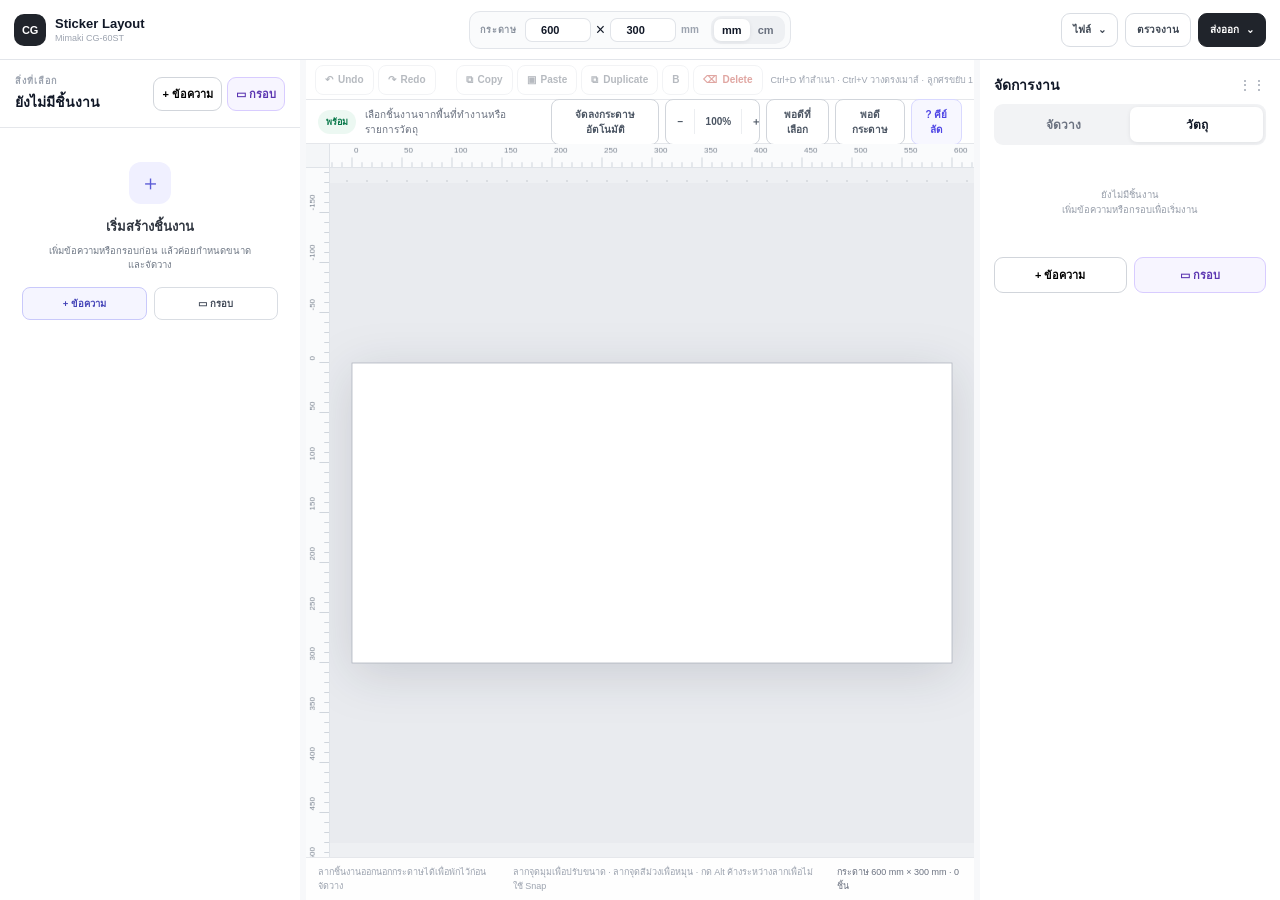
==== commit da647d26: "fix: keep V4 controls out of frame interaction area [skip ci]" ====
--- a/StickerLayout-V3-Standalone.html
+++ b/StickerLayout-V3-Standalone.html
@@ -78,7 +78,10 @@
 @media(max-width:1050px){.toolbar-actions #fitSelectionBtn,.toolbar-actions .shortcut-help-btn{display:none}.shortcut-grid{grid-template-columns:1fr}}
 @media(max-width:760px){:root{--ruler-size:20px}.canvas-ruler{display:none}.ruler-corner{display:none}.canvas-workarea .canvas-viewport{left:0;top:0}.floating-toolbar{display:none!important}}
 
-.frame-hit{fill:none;stroke:transparent;stroke-width:10;pointer-events:stroke;cursor:move;vector-effect:non-scaling-stroke}
+
+.frame-shape{pointer-events:all}
+
+.floating-toolbar.below{transform:translate(-50%,0)}
 
   </style>
 </head>
@@ -1686,7 +1689,7 @@
     lines.forEach((line,i)=>{const m=measureLine(line,family,o.font.weight),fs=lineH*(m.px/Math.max(m.visualPx,1)),baseline=t.y+i*lineH+lineH*m.ascRatio,w=Math.max(.5,o.size.w*(m.ratio/maxR));inner+=`<tspan x="${t.x}" y="${baseline}" font-size="${fs}" textLength="${w}" lengthAdjust="spacingAndGlyphs">${esc(line||' ')}</tspan>`;});inner+='</text>';
     return rotGroup(inner,t.rotation,t.x+o.size.w/2,t.y+o.size.h/2);
   }
-  function frameMarkup(o,p,interactive=true){const t=transformFor(p,o);const visible=`<rect ${interactive?`class="frame-shape" data-object="${o.id}" data-placement="${p.id}"`:''} x="${t.x}" y="${t.y}" width="${o.size.w}" height="${o.size.h}" ${interactive?'':'fill="none" stroke="#000" stroke-width="0.3"'}/>`;const hit=interactive?`<rect class="frame-hit" data-object="${o.id}" data-placement="${p.id}" x="${t.x}" y="${t.y}" width="${o.size.w}" height="${o.size.h}"/>`:'';return rotGroup(visible+hit,t.rotation,t.x+o.size.w/2,t.y+o.size.h/2);}
+  function frameMarkup(o,p,interactive=true){const t=transformFor(p,o);const visible=`<rect ${interactive?`class="frame-shape" data-object="${o.id}" data-placement="${p.id}"`:''} x="${t.x}" y="${t.y}" width="${o.size.w}" height="${o.size.h}" ${interactive?'':'fill="none" stroke="#000" stroke-width="0.3"'}/>`;return rotGroup(visible,t.rotation,t.x+o.size.w/2,t.y+o.size.h/2);}
   function inlineEditorMarkup(o,p){const t=transformFor(p,o),lineCount=Math.max(1,linesOf(o.text).length),lineH=o.size.h/lineCount,w=Math.max(o.size.w+4,90),h=Math.max(o.size.h+6,lineH+10);const fo=`<foreignObject class="inline-editor-fo" x="${t.x-2}" y="${t.y-2}" width="${w}" height="${h+18}"><div xmlns="http://www.w3.org/1999/xhtml" class="inline-editor-shell" style="height:${h}px"><textarea id="inlineTextEditor" class="inline-text-editor" spellcheck="false" style="font-family:${esc(o.font.family)};font-weight:${esc(o.font.weight)};font-size:${lineH}px;line-height:${lineH}px">${esc(o.text)}</textarea><span class="inline-edit-hint">Enter = บรรทัดใหม่ · Ctrl+Enter = เสร็จ · Esc = ยกเลิก</span></div></foreignObject>`;return rotGroup(fo,t.rotation,t.x+o.size.w/2,t.y+o.size.h/2);}
 
   function distanceMarkup(d){const label=fmt(Math.max(0,d.label));if(d.axis==='x'){const y=d.y1,t=3,m=(d.x1+d.x2)/2;return `<g><line class="smart-distance-line" x1="${d.x1}" y1="${y}" x2="${d.x2}" y2="${y}"/><line class="smart-distance-tick" x1="${d.x1}" y1="${y-t}" x2="${d.x1}" y2="${y+t}"/><line class="smart-distance-tick" x1="${d.x2}" y1="${y-t}" x2="${d.x2}" y2="${y+t}"/><text class="smart-distance-label" x="${m}" y="${y-5}">${esc(label)}</text></g>`;}const x=d.x1,t=3,m=(d.y1+d.y2)/2;return `<g><line class="smart-distance-line" x1="${x}" y1="${d.y1}" x2="${x}" y2="${d.y2}"/><line class="smart-distance-tick" x1="${x-t}" y1="${d.y1}" x2="${x+t}" y2="${d.y1}"/><line class="smart-distance-tick" x1="${x-t}" y1="${d.y2}" x2="${x+t}" y2="${d.y2}"/><text class="smart-distance-label" x="${x+8}" y="${m}">${esc(label)}</text></g>`;}
@@ -1714,7 +1717,7 @@
   function startResize(e,placementId,objectId,handle){if(e.button!==0)return;e.preventDefault();e.stopPropagation();const active=document.activeElement;if(active&&active!==document.body&&active.id!=='inlineTextEditor'&&typeof active.blur==='function')active.blur();const p=placementById(placementId),o=objectById(objectId);if(!p||!o)return;if(isPlacementLocked(p)){toast('ชิ้นงานถูกล็อก');return;}pushHistory();setSingleSelection(placementId,objectId);const tr=transformFor(p,o),orig={x:tr.x,y:tr.y,w:o.size.w,h:o.size.h},min=3,angle=tr.rotation,cx=orig.x+orig.w/2,cy=orig.y+orig.h/2,startRaw=svgPoint(e),start=angle?localPoint(startRaw,cx,cy,angle):startRaw,ratio=orig.w/Math.max(orig.h,.001);const move=ev=>{const raw=svgPoint(ev),cur=angle?localPoint(raw,cx,cy,angle):raw,dx=cur.x-start.x,dy=cur.y-start.y,center=ev.altKey;let w=orig.w,h=orig.h;const mult=center?2:1;if(handle.includes('e'))w=Math.max(min,orig.w+dx*mult);if(handle.includes('w'))w=Math.max(min,orig.w-dx*mult);if(handle.includes('s'))h=Math.max(min,orig.h+dy*mult);if(handle.includes('n'))h=Math.max(min,orig.h-dy*mult);const preserve=ev.shiftKey||o.aspectLocked===true;if(preserve){if(['e','w'].includes(handle))h=Math.max(min,w/ratio);else if(['n','s'].includes(handle))w=Math.max(min,h*ratio);else{const rw=w/orig.w,rh=h/orig.h;if(Math.abs(rw-1)>=Math.abs(rh-1))h=Math.max(min,w/ratio);else w=Math.max(min,h*ratio);}}Ops.resizeSharedObject(state.project,p.designId,o.id,w,h,handle,{fromCenter:center});renderCanvas();renderEditor();renderLayers();renderPrecisionControls();};const up=()=>{window.removeEventListener('pointermove',move);window.removeEventListener('pointerup',up);renderAll();};window.addEventListener('pointermove',move);window.addEventListener('pointerup',up,{once:true});}
   function startRotate(e,placementId,objectId){if(e.button!==0)return;e.preventDefault();e.stopPropagation();const active=document.activeElement;if(active&&active!==document.body&&active.id!=='inlineTextEditor'&&typeof active.blur==='function')active.blur();const p=placementById(placementId),o=objectById(objectId);if(!p||!o)return;if(isPlacementLocked(p)){toast('ชิ้นงานถูกล็อก');return;}pushHistory();setSingleSelection(placementId,objectId);const tr=transformFor(p,o),rotatesSet=o.type==='frame'&&!!textFor(p.designId),bounds=rotatesSet?Ops.getPlacementBounds(state.project,p.id):null,cx=rotatesSet?bounds.cx:tr.x+o.size.w/2,cy=rotatesSet?bounds.cy:tr.y+o.size.h/2,start=svgPoint(e),startA=Math.atan2(start.y-cy,start.x-cx)/deg,base=tr.rotation;let applied=0;const move=ev=>{const pt=svgPoint(ev),a=Math.atan2(pt.y-cy,pt.x-cx)/deg;let next=base+(a-startA);if(ev.shiftKey)next=Math.round(next/15)*15;if(rotatesSet){const desired=((next%360)+360)%360,delta=desired-((base+applied)%360);Ops.rotatePlacement(state.project,p.id,delta,{cx,cy});applied+=delta;}else tr.rotation=((next%360)+360)%360;renderCanvas();renderPrecisionControls();};const up=()=>{window.removeEventListener('pointermove',move);window.removeEventListener('pointerup',up);renderAll(false);};window.addEventListener('pointermove',move);window.addEventListener('pointerup',up,{once:true});}
   function startRotateSelection(e){if(e.button!==0)return;e.preventDefault();e.stopPropagation();const entries=selectionEntries().filter(x=>!isPlacementLocked(placementById(x.placementId)));if(entries.length<2)return;const b=selectionBounds(entries);if(!b)return;pushHistory();const start=svgPoint(e),startA=Math.atan2(start.y-b.cy,start.x-b.cx)/deg;let applied=0;const move=ev=>{const p=svgPoint(ev),a=Math.atan2(p.y-b.cy,p.x-b.cx)/deg;let desired=a-startA;if(ev.shiftKey)desired=Math.round(desired/15)*15;const delta=desired-applied;entries.forEach(x=>Ops.rotatePlacement(state.project,x.placementId,delta,{cx:b.cx,cy:b.cy}));applied=desired;renderCanvas();};const up=()=>{window.removeEventListener('pointermove',move);window.removeEventListener('pointerup',up);renderAll(false);};window.addEventListener('pointermove',move);window.addEventListener('pointerup',up,{once:true});}
-  function bindCanvas(){E.svg.onpointermove=e=>{const p=svgPoint(e);state.mouse={x:p.x,y:p.y,valid:true};};E.svg.oncontextmenu=e=>{e.preventDefault();const target=e.target.closest?.('.job-text,.frame-shape');if(target){const pid=target.dataset.placement,oid=target.dataset.object;if(!isPlacementSelected(pid))setSingleSelection(pid,oid);else{state.selected={placementId:pid,objectId:oid};normalizeSelection();}renderAll();openContextMenu(e.clientX,e.clientY);}else closeContextMenu();};E.svg.querySelectorAll('[data-workspace],[data-paper]').forEach(el=>el.addEventListener('pointerdown',e=>{if(e.target===el)startMarquee(e);}));E.svg.querySelectorAll('.job-text,.frame-shape,.frame-hit').forEach(el=>el.addEventListener('pointerdown',e=>startMove(e,el.dataset.placement,el.dataset.object)));E.svg.querySelectorAll('[data-resize]').forEach(el=>el.addEventListener('pointerdown',e=>startResize(e,state.selected.placementId,el.dataset.resize,el.dataset.handle)));E.svg.querySelectorAll('[data-rotate]').forEach(el=>el.addEventListener('pointerdown',e=>startRotate(e,state.selected.placementId,el.dataset.rotate)));E.svg.querySelectorAll('[data-rotate-selection]').forEach(el=>el.addEventListener('pointerdown',startRotateSelection));E.svg.querySelectorAll('[data-guide-axis]').forEach(el=>{el.addEventListener('pointerdown',e=>startGuideDrag(e,el.dataset.guideAxis,Number(el.dataset.guideIndex)));el.addEventListener('dblclick',e=>{e.stopPropagation();removeGuide(el.dataset.guideAxis,Number(el.dataset.guideIndex));});el.addEventListener('contextmenu',e=>{e.preventDefault();e.stopPropagation();removeGuide(el.dataset.guideAxis,Number(el.dataset.guideIndex));});});}
+  function bindCanvas(){E.svg.onpointermove=e=>{const p=svgPoint(e);state.mouse={x:p.x,y:p.y,valid:true};};E.svg.oncontextmenu=e=>{e.preventDefault();const target=e.target.closest?.('.job-text,.frame-shape');if(target){const pid=target.dataset.placement,oid=target.dataset.object;if(!isPlacementSelected(pid))setSingleSelection(pid,oid);else{state.selected={placementId:pid,objectId:oid};normalizeSelection();}renderAll();openContextMenu(e.clientX,e.clientY);}else closeContextMenu();};E.svg.querySelectorAll('[data-workspace],[data-paper]').forEach(el=>el.addEventListener('pointerdown',e=>{if(e.target===el)startMarquee(e);}));E.svg.querySelectorAll('.job-text,.frame-shape').forEach(el=>el.addEventListener('pointerdown',e=>startMove(e,el.dataset.placement,el.dataset.object)));E.svg.querySelectorAll('[data-resize]').forEach(el=>el.addEventListener('pointerdown',e=>startResize(e,state.selected.placementId,el.dataset.resize,el.dataset.handle)));E.svg.querySelectorAll('[data-rotate]').forEach(el=>el.addEventListener('pointerdown',e=>startRotate(e,state.selected.placementId,el.dataset.rotate)));E.svg.querySelectorAll('[data-rotate-selection]').forEach(el=>el.addEventListener('pointerdown',startRotateSelection));E.svg.querySelectorAll('[data-guide-axis]').forEach(el=>{el.addEventListener('pointerdown',e=>startGuideDrag(e,el.dataset.guideAxis,Number(el.dataset.guideIndex)));el.addEventListener('dblclick',e=>{e.stopPropagation();removeGuide(el.dataset.guideAxis,Number(el.dataset.guideIndex));});el.addEventListener('contextmenu',e=>{e.preventDefault();e.stopPropagation();removeGuide(el.dataset.guideAxis,Number(el.dataset.guideIndex));});});}
 
   function autoArrange(showToast=true,save=true){
     if(save)pushHistory();refreshPaperFromInputs();refreshLayoutSettings();M.ensurePlacements(state.project);const margin=state.project.layout.margin,gap=state.project.layout.gap;let x=margin,y=margin,rowH=0,unplaced=0;
@@ -1732,7 +1735,8 @@
   function moveSelectionZ(front=true){const ids=new Set(selectionEntries().map(e=>e.placementId));if(!ids.size)return;pushHistory();const chosen=state.project.placements.filter(p=>ids.has(p.id)),rest=state.project.placements.filter(p=>!ids.has(p.id));state.project.placements=front?[...rest,...chosen]:[...chosen,...rest];renderAll(false);}
   function closeContextMenu(){E.contextMenu?.classList.add('hidden');}
   function openContextMenu(x,y){if(!E.contextMenu)return;const lockBtn=E.contextMenu.querySelector('[data-context-action="lock"] span');if(lockBtn)lockBtn.textContent=selectionEntries().some(e=>!isPlacementLocked(placementById(e.placementId)))?'ล็อก':'ปลดล็อก';E.contextMenu.classList.remove('hidden');const r=E.contextMenu.getBoundingClientRect(),left=Math.min(x,window.innerWidth-r.width-8),top=Math.min(y,window.innerHeight-r.height-8);E.contextMenu.style.left=Math.max(8,left)+'px';E.contextMenu.style.top=Math.max(8,top)+'px';}
-  function updateFloatingToolbar(){if(!E.floatingToolbar)return;const entries=selectionEntries(),boxEl=E.svg.querySelector(entries.length>1?'.selection-box.multi':'.selection-box');if(!entries.length||!boxEl||state.editing){E.floatingToolbar.classList.add('hidden');return;}const b=entries.length>1?selectionBounds(entries):(()=>{const o=objectById(entries[0].objectId);return o?{w:o.size.w,h:o.size.h}:null})(),size=E.floatingToolbar.querySelector('#floatingSize');if(size&&b)size.textContent=`${fmt(b.w)} × ${fmt(b.h)}`;const aspect=E.floatingToolbar.querySelector('[data-floating-action="aspect"]'),o=entries.length===1?objectById(entries[0].objectId):null;if(aspect){aspect.disabled=entries.length!==1;aspect.classList.toggle('active',o?.aspectLocked===true);}const lock=E.floatingToolbar.querySelector('[data-floating-action="lock"]');if(lock)lock.classList.toggle('active',entries.every(e=>isPlacementLocked(placementById(e.placementId))));const rect=boxEl.getBoundingClientRect(),wr=E.workarea?.getBoundingClientRect();if(!wr)return;E.floatingToolbar.classList.remove('hidden');E.floatingToolbar.style.left=Math.max(90,Math.min(wr.width-90,rect.left-wr.left+rect.width/2))+'px';E.floatingToolbar.style.top=Math.max(46,rect.top-wr.top-8)+'px';}
+  function placementVisualRect(placementId,fallback){const nodes=[...E.svg.querySelectorAll('.job-text,.frame-shape')].filter(el=>el.dataset.placement===placementId);if(!nodes.length)return fallback;let left=Infinity,top=Infinity,right=-Infinity,bottom=-Infinity;nodes.forEach(el=>{const r=el.getBoundingClientRect();if(!r.width&&!r.height)return;left=Math.min(left,r.left);top=Math.min(top,r.top);right=Math.max(right,r.right);bottom=Math.max(bottom,r.bottom);});return Number.isFinite(left)?{left,top,right,bottom,width:right-left,height:bottom-top}:fallback;}
+  function updateFloatingToolbar(){if(!E.floatingToolbar)return;const entries=selectionEntries(),boxEl=E.svg.querySelector(entries.length>1?'.selection-box.multi':'.selection-box');if(!entries.length||!boxEl||state.editing){E.floatingToolbar.classList.add('hidden');return;}const b=entries.length>1?selectionBounds(entries):(()=>{const o=objectById(entries[0].objectId);return o?{w:o.size.w,h:o.size.h}:null})(),size=E.floatingToolbar.querySelector('#floatingSize');if(size&&b)size.textContent=`${fmt(b.w)} × ${fmt(b.h)}`;const aspect=E.floatingToolbar.querySelector('[data-floating-action="aspect"]'),o=entries.length===1?objectById(entries[0].objectId):null;if(aspect){aspect.disabled=entries.length!==1;aspect.classList.toggle('active',o?.aspectLocked===true);}const lock=E.floatingToolbar.querySelector('[data-floating-action="lock"]');if(lock)lock.classList.toggle('active',entries.every(e=>isPlacementLocked(placementById(e.placementId))));const boxRect=boxEl.getBoundingClientRect(),rect=entries.length===1?placementVisualRect(entries[0].placementId,boxRect):boxRect,wr=E.workarea?.getBoundingClientRect();if(!wr)return;E.floatingToolbar.classList.remove('hidden');const toolbarRect=E.floatingToolbar.getBoundingClientRect(),gap=8,rulerGuard=28,aboveAnchor=rect.top-wr.top-gap,belowAnchor=rect.bottom-wr.top+gap,canAbove=aboveAnchor-toolbarRect.height>=rulerGuard,canBelow=belowAnchor+toolbarRect.height<=wr.height-4,useBelow=!canAbove&&canBelow;E.floatingToolbar.classList.toggle('below',useBelow);E.floatingToolbar.style.left=Math.max(toolbarRect.width/2+6,Math.min(wr.width-toolbarRect.width/2-6,rect.left-wr.left+rect.width/2))+'px';if(useBelow)E.floatingToolbar.style.top=belowAnchor+'px';else E.floatingToolbar.style.top=Math.max(rulerGuard+toolbarRect.height,aboveAnchor)+'px';}
   function initCanvasMenus(){E.floatingToolbar?.querySelectorAll('[data-floating-action]').forEach(btn=>btn.addEventListener('click',()=>{const a=btn.dataset.floatingAction;if(a==='aspect')toggleAspectLock();if(a==='duplicate')duplicateSelection(true);if(a==='lock')toggleLockSelection();if(a==='delete')deleteSelected();}));E.contextMenu?.querySelectorAll('[data-context-action]').forEach(btn=>btn.addEventListener('click',()=>{const a=btn.dataset.contextAction;closeContextMenu();if(a==='duplicate')duplicateSelection(true);if(a==='lock')toggleLockSelection();if(a==='center')centerSelectionOnPaper();if(a==='front')moveSelectionZ(true);if(a==='back')moveSelectionZ(false);if(a==='delete')deleteSelected();}));document.addEventListener('pointerdown',e=>{if(!e.target.closest?.('#canvasContextMenu'))closeContextMenu();});E.shortcutHelp?.addEventListener('click',()=>E.shortcutPanel?.classList.remove('hidden'));E.shortcutClose?.addEventListener('click',()=>E.shortcutPanel?.classList.add('hidden'));E.shortcutPanel?.addEventListener('pointerdown',e=>{if(e.target===E.shortcutPanel)E.shortcutPanel.classList.add('hidden');});E.aspectLock?.addEventListener('click',toggleAspectLock);}
   function downloadSvg(svg,filename,message){const blob=new Blob([svg],{type:'image/svg+xml;charset=utf-8'}),url=URL.createObjectURL(blob),a=document.createElement('a');a.href=url;a.download=filename;document.body.appendChild(a);a.click();a.remove();setTimeout(()=>URL.revokeObjectURL(url),1000);toast(message);}
   function exportContent(markupForText){const content=[];state.project.placements.forEach(p=>{const d=M.getDesign(state.project,p.designId);if(!d||d.visible===false)return;M.getObjectsForDesign(state.project,d.id).forEach(o=>{if(o.visible===false)return;if(o.type==='frame')content.push(frameMarkup(o,p,false));if(o.type==='text')content.push(markupForText(o,p));});});return content;}
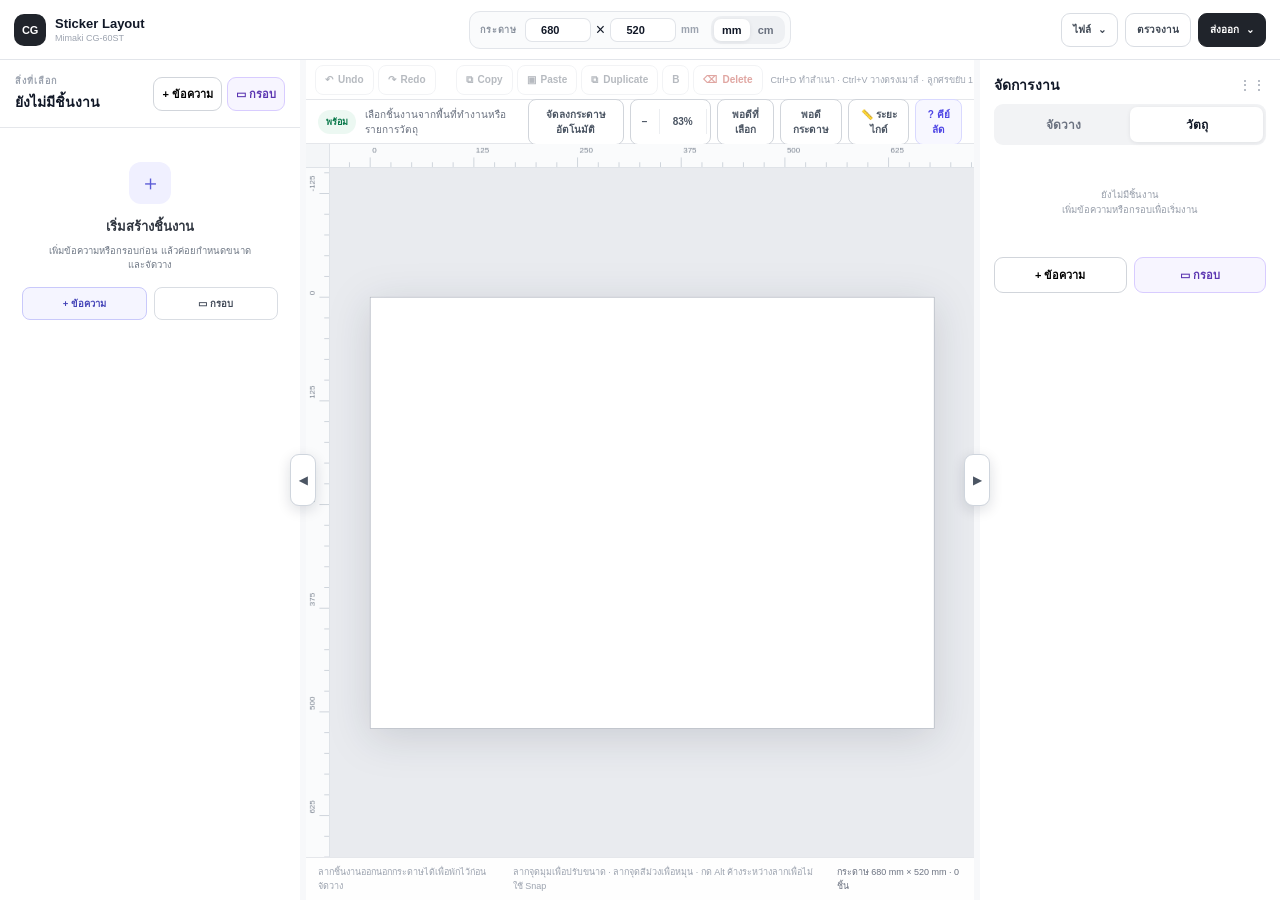
==== commit db584cd2: "feat: improve paper workspace guides and shortcuts [skip ci]" ====
--- a/StickerLayout-V3-Standalone.html
+++ b/StickerLayout-V3-Standalone.html
@@ -44,6 +44,10 @@
 .font-picker{position:relative}.font-native-select{display:none!important}.font-picker-btn{width:100%;height:36px;border:1px solid #d1d5db;border-radius:9px;background:#fff;padding:0 10px;display:flex;align-items:center;justify-content:space-between;color:#222831}.font-picker-label{font-size:12px}.font-picker-chevron{color:#9ca3af;font-size:10px}.font-picker-menu{position:absolute;left:0;right:0;top:calc(100% + 5px);z-index:90;padding:5px;background:#fff;border:1px solid #dce0e5;border-radius:10px;box-shadow:0 12px 34px rgba(15,23,42,.16);max-height:260px;overflow:auto}.font-picker-menu button{width:100%;height:42px;border:0;background:transparent;border-radius:7px;padding:0 9px;display:flex;align-items:center;justify-content:space-between;text-align:left;color:#242a32}.font-picker-menu button:hover{background:#f0f0ff;color:#3434a8}.font-picker-menu span{font-size:12px}.font-picker-menu em{font-style:normal;font-size:15px;color:#69717d}.font-picker-menu button.active{background:#f4f4ff;box-shadow:inset 0 0 0 1px #d8d8ff}
 .canvas-column{background-color:var(--ux-canvas);background-image:radial-gradient(circle at 1px 1px,rgba(74,85,104,.12) 1px,transparent 0);background-size:20px 20px}.edit-toolbar{min-height:40px;padding:4px 9px}.edit-toolbar button{height:30px;border-color:#dfe2e7}.canvas-toolbar{height:44px}.canvas-viewport{position:relative;padding:0;display:flex;align-items:center;justify-content:center;overscroll-behavior:contain;cursor:default}.canvas-viewport.panning,.canvas-viewport.panning *{cursor:grabbing!important}.canvas-viewport svg{flex:0 0 auto;max-width:none!important;max-height:none!important}.canvas-empty-state{position:absolute;inset:0;z-index:8;display:grid;place-items:center;pointer-events:none}.empty-canvas-card{pointer-events:auto;width:220px;padding:20px;border:1px solid rgba(213,218,225,.9);border-radius:14px;background:rgba(255,255,255,.94);box-shadow:0 14px 38px rgba(15,23,42,.10);text-align:center;backdrop-filter:blur(6px)}.empty-canvas-icon{display:grid;place-items:center;width:36px;height:36px;margin:0 auto 10px;border-radius:10px;background:#eeeeff;color:var(--ux-accent);font-size:15px}.empty-canvas-card strong{display:block;font-size:12px;color:#303640}.empty-canvas-card small{display:block;margin:5px 0 12px;color:#8a929e;font-size:9px}.empty-canvas-card>div{display:grid;grid-template-columns:1fr 1fr;gap:6px}.canvas-footer{min-height:30px;background:rgba(255,255,255,.96)}.paper{filter:drop-shadow(0 10px 25px rgba(15,23,42,.14))}
 .right-title-row{margin-bottom:8px}.tabs{background:#f2f3f5;border:0;border-radius:9px;padding:3px;margin-bottom:12px}.tabs button{padding:8px 6px;border-radius:7px}.tabs button.active{background:#fff;box-shadow:0 1px 4px rgba(15,23,42,.08)}.tabs button.active:after{display:none}.layer-list{gap:7px}.layer-row{background:#fff;border:1px solid #e2e5e9;padding:9px 8px}.layer-row:hover{background:#f8f9fa}.layer-row.active{border-color:#a7a7ef;box-shadow:0 0 0 2px rgba(91,91,214,.08)}.layers-empty{padding:30px 10px;text-align:center;color:#979eaa;font-size:9.5px}.arrange-card{background:#fafbfc;border-color:#e6e8ec}.hero-arrange{background:#f5f5ff;border-color:#e3e3ff}.primary-btn{background:#242932}.status.ok{background:#ecf8f2;color:#08784a}
+
+.panel-collapse-btn{position:absolute;z-index:35;left:50%;top:50%;transform:translate(-50%,-50%);width:26px;height:52px;border:1px solid #cfd5dd;border-radius:9px;background:#fff;color:#4b5563;box-shadow:0 4px 14px rgba(15,23,42,.14);font-size:11px;font-weight:900;cursor:pointer;display:grid;place-items:center;transition:.15s}.panel-collapse-btn:hover{border-color:#9b9be8;background:#f2f2ff;color:#4141aa;box-shadow:0 6px 18px rgba(15,23,42,.18)}.panel-resizer.dragging .panel-collapse-btn{opacity:.35;pointer-events:none}
+@media(min-width:1101px){.workspace.left-collapsed{grid-template-columns:0 18px minmax(360px,1fr) 6px var(--ux-right)}.workspace.right-collapsed{grid-template-columns:var(--ux-left) 6px minmax(360px,1fr) 18px 0}.workspace.left-collapsed.right-collapsed{grid-template-columns:0 18px minmax(360px,1fr) 18px 0}.workspace.left-collapsed .left-panel,.workspace.right-collapsed .right-panel{visibility:hidden;overflow:hidden;padding:0;border:0;pointer-events:none}}
+@media(max-width:1100px){.panel-collapse-btn{display:none}}
 @media(max-width:1100px){.workspace{grid-template-columns:minmax(250px,var(--ux-left)) 5px minmax(380px,1fr)}.right-panel{position:fixed;right:12px;top:72px;bottom:12px;width:min(320px,var(--ux-right));border:1px solid var(--ux-border);border-radius:14px;box-shadow:0 18px 48px rgba(15,23,42,.16);z-index:40}.panel-resizer-right{display:none}.paper-control-label{display:none}}
 @media(max-width:820px){.topbar{height:auto;min-height:60px;flex-wrap:wrap;padding:9px}.brand{min-width:auto}.paper-control{order:3;width:100%;justify-content:center}.workspace{display:flex}.panel-resizer{display:none}.top-menu{position:fixed;left:10px!important;right:10px!important;top:64px;width:auto}.canvas-viewport{min-height:420px}}
 
@@ -67,7 +71,7 @@
 .selection-box{vector-effect:non-scaling-stroke}.selection-box.multi{stroke:#0ea5e9;stroke-dasharray:6 4;stroke-width:1.2}.selection-box.locked{stroke:#94a3b8;stroke-dasharray:2 3}.selection-lock-badge{font:700 9px/1 Arial,sans-serif;fill:#475569;paint-order:stroke;stroke:#fff;stroke-width:3px;stroke-linejoin:round;pointer-events:none}
 .rotate-handle,.rotate-stem{vector-effect:non-scaling-stroke}.rotate-handle{cursor:grab}.rotate-handle:active{cursor:grabbing}
 .marquee-selection{fill:rgba(44,174,232,.10);stroke:#2caee8;stroke-width:1;stroke-dasharray:5 3;vector-effect:non-scaling-stroke;pointer-events:none}
-.user-guide{stroke:var(--v4-guide);stroke-width:1;stroke-dasharray:5 4;vector-effect:non-scaling-stroke;cursor:grab;pointer-events:stroke}.user-guide:hover{stroke-width:2}.user-guide.dragging{stroke-width:2}
+.user-guide-hit{fill:rgba(244,63,94,.001);stroke:none;cursor:grab;pointer-events:all}.user-guide{stroke:var(--v4-guide);stroke-width:1;stroke-dasharray:5 4;vector-effect:non-scaling-stroke;cursor:grab;pointer-events:stroke}.user-guide:hover,.user-guide.selected{stroke-width:2.5;stroke-dasharray:6 3}.user-guide.selected{filter:drop-shadow(0 0 2px rgba(244,63,94,.45))}.user-guide.dragging{stroke-width:2}.canvas-workarea.guide-measure-active .user-guide-hit,.canvas-workarea.guide-measure-active .user-guide{cursor:pointer}.canvas-workarea.guide-measure-active .paper{cursor:crosshair}
 .smart-distance-line{stroke:#8b5cf6;stroke-width:.8;vector-effect:non-scaling-stroke}.smart-distance-tick{stroke:#8b5cf6;stroke-width:.8;vector-effect:non-scaling-stroke}.smart-distance-label{font:800 7px/1 Arial,sans-serif;fill:#6d28d9;text-anchor:middle;dominant-baseline:central;paint-order:stroke;stroke:#fff;stroke-width:3px;stroke-linejoin:round}
 .floating-toolbar{position:absolute;z-index:30;display:flex;align-items:center;gap:3px;padding:4px;border:1px solid #dfe3e8;border-radius:10px;background:rgba(255,255,255,.97);box-shadow:0 8px 24px rgba(15,23,42,.16);transform:translate(-50%,-100%);white-space:nowrap}.floating-toolbar.hidden{display:none}.floating-toolbar button{width:29px;height:29px;border:0;border-radius:7px;background:transparent;color:#475569;font-size:12px}.floating-toolbar button:hover{background:#f1f3f5}.floating-toolbar button.active{background:#eef2ff;color:#4338ca}.floating-toolbar button.danger{color:#b42318}.floating-size{padding:0 7px;font-size:9px;font-weight:800;color:#64748b;border-right:1px solid #eceef1;font-variant-numeric:tabular-nums}
 .canvas-context-menu{position:fixed;z-index:150;width:210px;padding:6px;background:#fff;border:1px solid #dfe3e8;border-radius:11px;box-shadow:0 14px 42px rgba(15,23,42,.18)}.canvas-context-menu.hidden{display:none}.canvas-context-menu button{width:100%;display:grid;grid-template-columns:22px 1fr auto;align-items:center;gap:6px;border:0;border-radius:7px;background:transparent;padding:8px 9px;text-align:left;color:#374151;font-size:10px}.canvas-context-menu button:hover{background:#f4f5f7}.canvas-context-menu button.danger{color:#b42318}.canvas-context-menu kbd{color:#9ca3af;font-size:8px}.context-separator{height:1px;background:#eceef1;margin:4px}
@@ -83,6 +87,10 @@
 
 .floating-toolbar.below{transform:translate(-50%,0)}
 
+.guide-measure-btn.active{border-color:#fda4af!important;background:#fff1f2!important;color:#be123c!important;box-shadow:inset 0 0 0 1px rgba(244,63,94,.08)}
+.guide-measure-panel{position:absolute;z-index:35;left:36px;bottom:14px;width:min(360px,calc(100% - 52px));padding:10px;border:1px solid #e1e5ea;border-radius:11px;background:rgba(255,255,255,.98);box-shadow:0 12px 34px rgba(15,23,42,.16);backdrop-filter:blur(4px)}.guide-measure-panel.hidden{display:none}.guide-measure-title{display:flex;align-items:center;justify-content:space-between;gap:8px}.guide-measure-title strong{font-size:10px;color:#303640}.guide-measure-title button{width:24px;height:24px;border:0;border-radius:6px;background:#f3f4f6;color:#6b7280;font-size:15px}.guide-measure-hint{margin-top:5px;color:#697386;font-size:9px;line-height:1.45}.guide-distance-row{display:grid;grid-template-columns:minmax(88px,1fr) 112px auto;align-items:center;gap:7px;margin-top:8px}.guide-distance-row.hidden{display:none}.guide-distance-row>span{font-size:8.5px;font-weight:750;color:#596273}.guide-distance-input{height:31px;display:flex;align-items:center;border:1px solid #d8dde4;border-radius:8px;background:#fff;overflow:hidden}.guide-distance-input input{min-width:0;width:100%;height:100%;border:0;padding:0 7px;font-size:10px;font-weight:800;outline:0}.guide-distance-input span{padding-right:7px;color:#929aa5;font-size:8px}.guide-distance-row>button{height:31px;border:1px solid #e11d48;border-radius:8px;background:#e11d48;color:#fff;padding:0 10px;font-size:9px;font-weight:850}.guide-distance-row>button:hover{background:#be123c}
+@media(max-width:1050px){.guide-measure-btn{font-size:0}.guide-measure-btn::first-letter{font-size:11px}}
+
   </style>
 </head>
 <body>
@@ -96,9 +104,9 @@
       <div class="paper-control" aria-label="ขนาดกระดาษ">
         <span class="paper-control-label">กระดาษ</span>
         <div class="paper-size-inline">
-          <input id="paperWidth" type="number" min="1" step="0.1" value="600" aria-label="ความกว้างกระดาษ">
+          <input id="paperWidth" type="number" min="1" step="0.1" value="680" aria-label="ความกว้างกระดาษ">
           <span>×</span>
-          <input id="paperHeight" type="number" min="1" step="0.1" value="300" aria-label="ความยาวกระดาษ">
+          <input id="paperHeight" type="number" min="1" step="0.1" value="520" aria-label="ความยาวกระดาษ">
           <b class="unit-inline">mm</b>
         </div>
         <div class="unit-switch" aria-label="หน่วยวัด">
@@ -241,7 +249,7 @@
           </section>
         </div>
       </aside>
-      <div id="leftPanelResizer" class="panel-resizer panel-resizer-left" role="separator" aria-label="ปรับความกว้างแถบซ้าย"></div>
+      <div id="leftPanelResizer" class="panel-resizer panel-resizer-left" role="separator" aria-label="ปรับความกว้างแถบซ้าย"><button id="leftPanelCollapseBtn" class="panel-collapse-btn" type="button" title="ย่อแถบซ้าย" aria-label="ย่อแถบซ้าย">◀</button></div>
 
       <section class="canvas-column">
         <div class="edit-toolbar" aria-label="เครื่องมือแก้ไข">
@@ -274,6 +282,7 @@
             </div>
             <button id="fitSelectionBtn" type="button" title="พอดีสิ่งที่เลือก (Shift+2)">พอดีที่เลือก</button>
             <button id="resetViewBtn" type="button" title="พอดีกระดาษ (Shift+1)">พอดีกระดาษ</button>
+            <button id="guideMeasureBtn" class="guide-measure-btn" type="button" title="ตั้งระยะเส้นไกด์จากขอบกระดาษ">📏 ระยะไกด์</button>
             <button id="shortcutHelpBtn" class="shortcut-help-btn" type="button" title="ดูคีย์ลัด">? คีย์ลัด</button>
           </div>
         </div>
@@ -302,6 +311,15 @@
             <button type="button" data-context-action="delete" class="danger">⌫ <span>ลบ</span><kbd>Del</kbd></button>
           </div>
         </div>
+          <div id="guideMeasurePanel" class="guide-measure-panel hidden" role="dialog" aria-live="polite">
+            <div class="guide-measure-title"><strong>📏 ตั้งระยะไกด์</strong><button id="guideMeasureCancelBtn" type="button" aria-label="ปิด">×</button></div>
+            <div id="guideMeasureHint" class="guide-measure-hint">1. คลิกเส้นสีแดงที่ต้องการตั้งระยะ</div>
+            <div id="guideDistanceRow" class="guide-distance-row hidden">
+              <span id="guideMeasureReference">จากขอบกระดาษ</span>
+              <div class="guide-distance-input"><input id="guideDistanceInput" type="number" min="0" step="0.1" inputmode="decimal"><span data-unit-label>mm</span></div>
+              <button id="guideMeasureApplyBtn" type="button">ตั้งระยะ</button>
+            </div>
+          </div>
         <div class="canvas-footer">
           <span>ลากชิ้นงานออกนอกกระดาษได้เพื่อพักไว้ก่อนจัดวาง</span>
           <span>ลากจุดมุมเพื่อปรับขนาด · ลากจุดสีม่วงเพื่อหมุน · กด Alt ค้างระหว่างลากเพื่อไม่ใช้ Snap</span>
@@ -309,7 +327,7 @@
         </div>
       </section>
 
-      <div id="rightPanelResizer" class="panel-resizer panel-resizer-right" role="separator" aria-label="ปรับความกว้างแถบขวา"></div>
+      <div id="rightPanelResizer" class="panel-resizer panel-resizer-right" role="separator" aria-label="ปรับความกว้างแถบขวา"><button id="rightPanelCollapseBtn" class="panel-collapse-btn" type="button" title="ย่อแถบขวา" aria-label="ย่อแถบขวา">▶</button></div>
       <aside class="right-panel panel">
         <div class="right-title-row"><h2>จัดการงาน</h2><span class="panel-grip">⋮⋮</span></div>
         <div class="tabs">
@@ -435,7 +453,7 @@
   'use strict';
 
   const SCHEMA_VERSION = 3;
-  const DEFAULT_PAPER = Object.freeze({ w: 600, h: 300 });
+  const DEFAULT_PAPER = Object.freeze({ w: 680, h: 520 });
   const DEFAULT_LAYOUT = Object.freeze({ margin: 10, gap: 5 });
 
   const deepClone = value => JSON.parse(JSON.stringify(value));
@@ -1291,7 +1309,7 @@
     dims:$('dimensionsEnabled'), svg:$('previewSvg'), viewport:$('canvasViewport'), status:$('statusBadge'), selectionLabel:$('selectionLabel'), paperSummary:$('paperSummary'),
     arrangeTab:$('arrangeTab'), layersTab:$('layersTab'), layersView:$('layersView'), arrangeView:$('arrangeView'), layerList:$('layerList'), autoArrange:$('autoArrangeBtn'), autoArrangeTop:$('autoArrangeTopBtn'),
     transformScope:$('transformScope'), posX:$('positionX'), posY:$('positionY'), posW:$('positionW'), posH:$('positionH'), posRotation:$('positionRotation'), snapOn:$('snapEnabled'), snapDistance:$('snapDistance'),
-    margin:$('layoutMargin'), gap:$('layoutGap'), resetView:$('resetViewBtn'), export:$('exportBtn'), exportEditable:$('exportEditableBtn'), exportCutReady:$('exportCutReadyBtn'), preflight:$('preflightBtn'), preflightPanel:$('preflightPanel'), preflightClose:$('preflightCloseBtn'), preflightSummary:$('preflightSummary'), preflightList:$('preflightList'), preflightEditable:$('preflightEditableBtn'), preflightCutReady:$('preflightCutReadyBtn'), preflightExport:$('preflightExportBtn'), calibration:$('calibrationBtn'), calibrationMenu:$('calibrationMenuBtn'), cutReadyFontInput:$('cutReadyFontInput'), newProject:$('newProjectBtn'), openProject:$('openProjectBtn'), openProjectInput:$('openProjectInput'), saveProject:$('saveProjectBtn'), restoreProject:$('restoreProjectBtn'), autosaveStatus:$('autosaveStatus'), fileMenuBtn:$('fileMenuBtn'), fileMenu:$('fileMenu'), exportMenuBtn:$('exportMenuBtn'), exportMenu:$('exportMenu'), fontPickerBtn:$('fontPickerBtn'), fontPickerLabel:$('fontPickerLabel'), fontPickerMenu:$('fontPickerMenu'), leftResizer:$('leftPanelResizer'), rightResizer:$('rightPanelResizer'), editorScroll:$('editorScroll'), emptyEditor:$('emptyEditor'), emptyState:$('canvasEmptyState'), emptyAddText:$('emptyAddTextBtn'), emptyAddFrame:$('emptyAddFrameBtn'), canvasAddText:$('canvasAddTextBtn'), canvasAddFrame:$('canvasAddFrameBtn'), workarea:$('canvasWorkarea'), rulerH:$('rulerHorizontal'), rulerV:$('rulerVertical'), zoomOut:$('zoomOutBtn'), zoomIn:$('zoomInBtn'), zoomLabel:$('zoomLabel'), fitSelection:$('fitSelectionBtn'), shortcutHelp:$('shortcutHelpBtn'), shortcutPanel:$('shortcutPanel'), shortcutClose:$('shortcutCloseBtn'), floatingToolbar:$('floatingToolbar'), contextMenu:$('canvasContextMenu'), aspectLock:$('aspectLockBtn'), toast:$('toast'),
+    margin:$('layoutMargin'), gap:$('layoutGap'), resetView:$('resetViewBtn'), export:$('exportBtn'), exportEditable:$('exportEditableBtn'), exportCutReady:$('exportCutReadyBtn'), preflight:$('preflightBtn'), preflightPanel:$('preflightPanel'), preflightClose:$('preflightCloseBtn'), preflightSummary:$('preflightSummary'), preflightList:$('preflightList'), preflightEditable:$('preflightEditableBtn'), preflightCutReady:$('preflightCutReadyBtn'), preflightExport:$('preflightExportBtn'), calibration:$('calibrationBtn'), calibrationMenu:$('calibrationMenuBtn'), cutReadyFontInput:$('cutReadyFontInput'), newProject:$('newProjectBtn'), openProject:$('openProjectBtn'), openProjectInput:$('openProjectInput'), saveProject:$('saveProjectBtn'), restoreProject:$('restoreProjectBtn'), autosaveStatus:$('autosaveStatus'), fileMenuBtn:$('fileMenuBtn'), fileMenu:$('fileMenu'), exportMenuBtn:$('exportMenuBtn'), exportMenu:$('exportMenu'), fontPickerBtn:$('fontPickerBtn'), fontPickerLabel:$('fontPickerLabel'), fontPickerMenu:$('fontPickerMenu'), leftResizer:$('leftPanelResizer'), rightResizer:$('rightPanelResizer'), leftCollapse:$('leftPanelCollapseBtn'), rightCollapse:$('rightPanelCollapseBtn'), editorScroll:$('editorScroll'), emptyEditor:$('emptyEditor'), emptyState:$('canvasEmptyState'), emptyAddText:$('emptyAddTextBtn'), emptyAddFrame:$('emptyAddFrameBtn'), canvasAddText:$('canvasAddTextBtn'), canvasAddFrame:$('canvasAddFrameBtn'), workarea:$('canvasWorkarea'), rulerH:$('rulerHorizontal'), rulerV:$('rulerVertical'), zoomOut:$('zoomOutBtn'), zoomIn:$('zoomInBtn'), zoomLabel:$('zoomLabel'), fitSelection:$('fitSelectionBtn'), guideMeasureBtn:$('guideMeasureBtn'), guideMeasurePanel:$('guideMeasurePanel'), guideMeasureHint:$('guideMeasureHint'), guideDistanceRow:$('guideDistanceRow'), guideDistanceInput:$('guideDistanceInput'), guideMeasureReference:$('guideMeasureReference'), guideMeasureApply:$('guideMeasureApplyBtn'), guideMeasureCancel:$('guideMeasureCancelBtn'), shortcutHelp:$('shortcutHelpBtn'), shortcutPanel:$('shortcutPanel'), shortcutClose:$('shortcutCloseBtn'), floatingToolbar:$('floatingToolbar'), contextMenu:$('canvasContextMenu'), aspectLock:$('aspectLockBtn'), toast:$('toast'),
     undo:$('undoBtn'), redo:$('redoBtn'), copy:$('copyBtn'), paste:$('pasteBtn'), duplicate:$('duplicateBtn'), bold:$('boldBtn'), del:$('deleteBtn')
   };
 
@@ -1301,14 +1319,14 @@
   const deg=Math.PI/180;
 
   const state = {
-    project:M.createProject({name:'Sticker Layout',unit:'mm',paper:{w:600,h:300},layout:{margin:10,gap:5}}),
+    project:M.createProject({name:'Sticker Layout',unit:'mm',paper:{w:680,h:520},layout:{margin:10,gap:5}}),
     activeDesignId:null,
     selected:{placementId:null,objectId:null}, selection:[],
     editing:null, history:[], future:[], clipboard:null,
     mouse:{x:300,y:150,valid:false}, lastClick:{placementId:null,objectId:null,time:0},
     snap:{enabled:true,threshold:3,guides:[],distances:[]},
     persistence:{ready:false,restoring:false,timer:null,lastProjectJson:null,storageAvailable:true},
-    ui:{fontPreviewFamily:null,fontPreviewObjectId:null,zoom:1,spaceDown:false,marquee:null,dragGuide:null}
+    ui:{fontPreviewFamily:null,fontPreviewObjectId:null,zoom:1,spaceDown:false,marquee:null,dragGuide:null,guideMeasure:{active:false,selected:null,edge:null}}
   };
 
   const outlineFonts={faces:null,queryTried:false,uploaded:[],cache:new Map(),lastPermissionError:null};
@@ -1395,11 +1413,11 @@
   }
   function newProject(){
     if(state.project.designs.length&& !window.confirm('เริ่มงานใหม่จากกระดาษเปล่า? งานปัจจุบันยังสามารถดาวน์โหลดเก็บไว้ก่อนได้'))return;
-    state.persistence.restoring=true;state.project=M.createProject({name:'Sticker Layout',unit:'mm',paper:{w:600,h:300},layout:{margin:10,gap:5}});state.activeDesignId=null;state.selected={placementId:null,objectId:null};state.selection=[];ensureWorkspaceState();state.editing=null;state.history=[];state.future=[];state.clipboard=null;state.snap.guides=[];syncUnitButtons();renderAll();state.persistence.restoring=false;state.persistence.lastProjectJson=null;scheduleAutosave(true);refreshRestoreAvailability();centerCanvasView();toast('เริ่มงานใหม่แล้ว');
-  }
-
-
-  const UI_LEFT_KEY='cg60st.ui.leftWidth',UI_RIGHT_KEY='cg60st.ui.rightWidth';
+    state.persistence.restoring=true;state.project=M.createProject({name:'Sticker Layout',unit:'mm',paper:{w:680,h:520},layout:{margin:10,gap:5}});state.activeDesignId=null;state.selected={placementId:null,objectId:null};state.selection=[];ensureWorkspaceState();state.editing=null;state.history=[];state.future=[];state.clipboard=null;state.snap.guides=[];syncUnitButtons();renderAll();state.persistence.restoring=false;state.persistence.lastProjectJson=null;scheduleAutosave(true);refreshRestoreAvailability();fitPaper();toast('เริ่มงานใหม่แล้ว');
+  }
+
+
+  const UI_LEFT_KEY='cg60st.ui.leftWidth',UI_RIGHT_KEY='cg60st.ui.rightWidth',UI_LEFT_COLLAPSED_KEY='cg60st.ui.leftCollapsed',UI_RIGHT_COLLAPSED_KEY='cg60st.ui.rightCollapsed';
   function closeTopMenus(except=null){[[E.fileMenu,E.fileMenuBtn],[E.exportMenu,E.exportMenuBtn]].forEach(([menu,btn])=>{if(!menu||menu===except)return;menu.classList.add('hidden');btn?.setAttribute('aria-expanded','false');});}
   function toggleTopMenu(menu,btn){if(!menu)return;const willOpen=menu.classList.contains('hidden');closeTopMenus(willOpen?menu:null);menu.classList.toggle('hidden',!willOpen);btn?.setAttribute('aria-expanded',willOpen?'true':'false');}
   function initTopMenus(){
@@ -1415,9 +1433,19 @@
   }
   function clampPanelWidth(v){return Math.max(240,Math.min(480,v));}
   function applyPanelWidths(){const l=Number(storageGet(UI_LEFT_KEY)),r=Number(storageGet(UI_RIGHT_KEY));if(Number.isFinite(l)&&l>0)document.documentElement.style.setProperty('--ux-left',clampPanelWidth(l)+'px');if(Number.isFinite(r)&&r>0)document.documentElement.style.setProperty('--ux-right',clampPanelWidth(r)+'px');}
+  function setPanelCollapsed(ws,side,collapsed,persist=true){
+    const isLeft=side==='left',btn=isLeft?E.leftCollapse:E.rightCollapse,key=isLeft?UI_LEFT_COLLAPSED_KEY:UI_RIGHT_COLLAPSED_KEY,cls=isLeft?'left-collapsed':'right-collapsed';
+    ws.classList.toggle(cls,collapsed);
+    if(btn){btn.textContent=isLeft?(collapsed?'▶':'◀'):(collapsed?'◀':'▶');const action=collapsed?'ขยาย':'ย่อ',where=isLeft?'แถบซ้าย':'แถบขวา';btn.title=`${action}${where}`;btn.setAttribute('aria-label',`${action}${where}`);btn.setAttribute('aria-expanded',collapsed?'false':'true');}
+    if(persist)storageSet(key,collapsed?'1':'0');
+    requestAnimationFrame(()=>fitPaper());
+  }
   function initPanelResize(){
-    applyPanelWidths();const ws=document.querySelector('.workspace');
-    const bind=(handle,side,key,def)=>{if(!handle)return;handle.addEventListener('dblclick',()=>{document.documentElement.style.setProperty(side==='left'?'--ux-left':'--ux-right',def+'px');storageSet(key,String(def));centerCanvasView();});handle.addEventListener('pointerdown',e=>{if(e.button!==0)return;e.preventDefault();const rect=ws.getBoundingClientRect();handle.classList.add('dragging');document.body.classList.add('panel-resizing');const move=ev=>{const raw=side==='left'?ev.clientX-rect.left:rect.right-ev.clientX,w=clampPanelWidth(raw);document.documentElement.style.setProperty(side==='left'?'--ux-left':'--ux-right',w+'px');};const up=()=>{window.removeEventListener('pointermove',move);handle.classList.remove('dragging');document.body.classList.remove('panel-resizing');const value=parseFloat(getComputedStyle(document.documentElement).getPropertyValue(side==='left'?'--ux-left':'--ux-right'))||def;storageSet(key,String(value));};window.addEventListener('pointermove',move);window.addEventListener('pointerup',up,{once:true});});};
+    applyPanelWidths();const ws=document.querySelector('.workspace');if(!ws)return;
+    setPanelCollapsed(ws,'left',storageGet(UI_LEFT_COLLAPSED_KEY)==='1',false);setPanelCollapsed(ws,'right',storageGet(UI_RIGHT_COLLAPSED_KEY)==='1',false);
+    E.leftCollapse?.addEventListener('click',e=>{e.preventDefault();e.stopPropagation();setPanelCollapsed(ws,'left',!ws.classList.contains('left-collapsed'));});
+    E.rightCollapse?.addEventListener('click',e=>{e.preventDefault();e.stopPropagation();setPanelCollapsed(ws,'right',!ws.classList.contains('right-collapsed'));});
+    const bind=(handle,side,key,def)=>{if(!handle)return;handle.addEventListener('dblclick',e=>{if(e.target.closest?.('.panel-collapse-btn'))return;document.documentElement.style.setProperty(side==='left'?'--ux-left':'--ux-right',def+'px');storageSet(key,String(def));centerCanvasView();});handle.addEventListener('pointerdown',e=>{if(e.button!==0||e.target.closest?.('.panel-collapse-btn'))return;e.preventDefault();const rect=ws.getBoundingClientRect();handle.classList.add('dragging');document.body.classList.add('panel-resizing');const move=ev=>{const raw=side==='left'?ev.clientX-rect.left:rect.right-ev.clientX,w=clampPanelWidth(raw);document.documentElement.style.setProperty(side==='left'?'--ux-left':'--ux-right',w+'px');};const up=()=>{window.removeEventListener('pointermove',move);handle.classList.remove('dragging');document.body.classList.remove('panel-resizing');const value=parseFloat(getComputedStyle(document.documentElement).getPropertyValue(side==='left'?'--ux-left':'--ux-right'))||def;storageSet(key,String(value));};window.addEventListener('pointermove',move);window.addEventListener('pointerup',up,{once:true});});};
     bind(E.leftResizer,'left',UI_LEFT_KEY,300);bind(E.rightResizer,'right',UI_RIGHT_KEY,300);
   }
   function svgScreenPoint(pt){const p=E.svg.createSVGPoint();p.x=pt.x;p.y=pt.y;const m=E.svg.getScreenCTM();return m?p.matrixTransform(m):{x:0,y:0};}
@@ -1425,6 +1453,8 @@
   function updateZoomLabel(){if(E.zoomLabel)E.zoomLabel.textContent=`${Math.round(state.ui.zoom*100)}%`;}
   function setZoom(next,anchor=null){const before=anchor?svgPoint({clientX:anchor.clientX,clientY:anchor.clientY}):null;state.ui.zoom=clampZoom(next);renderCanvas();updateZoomLabel();requestAnimationFrame(()=>{if(before&&anchor){const sp=svgScreenPoint(before);E.viewport.scrollLeft+=sp.x-anchor.clientX;E.viewport.scrollTop+=sp.y-anchor.clientY;}drawRulers();updateFloatingToolbar();});}
   function fitPaper(){if(!E.viewport)return;const p=state.project.paper,availableW=Math.max(120,E.viewport.clientWidth-80),availableH=Math.max(120,E.viewport.clientHeight-80);state.ui.zoom=clampZoom(Math.min(availableW/p.w,availableH/p.h));renderCanvas();updateZoomLabel();centerCanvasView(true);}
+  let paperRefitTimer=null;
+  function schedulePaperRefit(){clearTimeout(paperRefitTimer);paperRefitTimer=setTimeout(()=>fitPaper(),90);}
   function centerOnBounds(b){if(!b||!E.viewport)return;requestAnimationFrame(()=>{const vb=E.svg.viewBox.baseVal,scaleX=E.svg.clientWidth/vb.width,scaleY=E.svg.clientHeight/vb.height,cx=(b.cx-vb.x)*scaleX,cy=(b.cy-vb.y)*scaleY,stage=E.svg.getBoundingClientRect(),view=E.viewport.getBoundingClientRect();E.viewport.scrollLeft+=stage.left+cx-(view.left+view.width/2);E.viewport.scrollTop+=stage.top+cy-(view.top+view.height/2);});}
   function fitSelected(){const b=selectionBounds();if(!b){fitPaper();return;}const aw=Math.max(120,E.viewport.clientWidth-120),ah=Math.max(120,E.viewport.clientHeight-120);state.ui.zoom=clampZoom(Math.min(aw/Math.max(b.w,10),ah/Math.max(b.h,10)));renderCanvas();updateZoomLabel();centerOnBounds(b);}
   function drawRuler(canvas,axis){if(!canvas||!E.svg||!E.viewport)return;const rect=canvas.getBoundingClientRect(),dpr=window.devicePixelRatio||1,w=Math.max(1,Math.round(rect.width*dpr)),h=Math.max(1,Math.round(rect.height*dpr));if(canvas.width!==w)canvas.width=w;if(canvas.height!==h)canvas.height=h;const c=canvas.getContext('2d');c.setTransform(dpr,0,0,dpr,0,0);c.clearRect(0,0,rect.width,rect.height);c.fillStyle='#fafbfc';c.fillRect(0,0,rect.width,rect.height);const sr=E.svg.getBoundingClientRect(),vb=E.svg.viewBox.baseVal,scale=axis==='x'?sr.width/vb.width:sr.height/vb.height;if(!scale)return;let major=10;while(major*scale<45)major*=major<20?2:2.5;while(major*scale>140&&major>2)major/=2;const minor=major/5,start=axis==='x'?(rect.left-sr.left)/scale+vb.x:(rect.top-sr.top)/scale+vb.y,end=start+(axis==='x'?rect.width:rect.height)/scale;c.strokeStyle='#cfd5dc';c.fillStyle='#7b8491';c.lineWidth=1;c.font='8px Segoe UI,Arial';for(let v=Math.floor(start/minor)*minor;v<=end+minor;v+=minor){const majorTick=Math.abs((v/major)-Math.round(v/major))<.001,pos=(axis==='x'?sr.left-rect.left:sr.top-rect.top)+(v-(axis==='x'?vb.x:vb.y))*scale;c.beginPath();if(axis==='x'){c.moveTo(pos,rect.height);c.lineTo(pos,rect.height-(majorTick?10:5));}else{c.moveTo(rect.width,pos);c.lineTo(rect.width-(majorTick?10:5),pos);}c.stroke();if(majorTick){const label=String(Math.round(v));if(axis==='x')c.fillText(label,pos+2,9);else{c.save();c.translate(9,pos-2);c.rotate(-Math.PI/2);c.fillText(label,0,0);c.restore();}}}}
@@ -1433,6 +1463,20 @@
   function startNewGuide(e,axis){if(e.button!==0)return;e.preventDefault();const move=ev=>{state.ui.dragGuide={axis,value:guideValueFromClient(axis,ev),isNew:true};renderCanvas();};const up=ev=>{window.removeEventListener('pointermove',move);window.removeEventListener('pointerup',up);const value=guideValueFromClient(axis,ev),max=axis==='x'?state.project.paper.w:state.project.paper.h;state.ui.dragGuide=null;if(value>=0&&value<=max){pushHistory();ensureWorkspaceState().guides[axis].push(round(value,2));renderAll(false);}else renderCanvas();};move(e);window.addEventListener('pointermove',move);window.addEventListener('pointerup',up,{once:true});}
   function startGuideDrag(e,axis,index){if(e.button!==0)return;e.preventDefault();e.stopPropagation();pushHistory();const guides=ensureWorkspaceState().guides[axis];const move=ev=>{guides[index]=round(guideValueFromClient(axis,ev),2);renderCanvas();};const up=ev=>{window.removeEventListener('pointermove',move);window.removeEventListener('pointerup',up);const max=axis==='x'?state.project.paper.w:state.project.paper.h;if(guides[index]<0||guides[index]>max)guides.splice(index,1);renderAll(false);};window.addEventListener('pointermove',move);window.addEventListener('pointerup',up,{once:true});}
   function removeGuide(axis,index){const arr=ensureWorkspaceState().guides[axis];if(index<0||index>=arr.length)return;pushHistory();arr.splice(index,1);renderAll(false);toast('ลบ Guide แล้ว');}
+  function guideMeasureState(){return state.ui.guideMeasure||(state.ui.guideMeasure={active:false,selected:null,edge:null});}
+  function updateGuideMeasurePanel(){
+    const gm=guideMeasureState();if(!E.guideMeasurePanel)return;E.guideMeasurePanel.classList.toggle('hidden',!gm.active);E.guideMeasureBtn?.classList.toggle('active',gm.active);E.workarea?.classList.toggle('guide-measure-active',gm.active);
+    if(!gm.active)return;
+    if(!gm.selected){E.guideMeasureHint.textContent='1. คลิกเส้นสีแดงที่ต้องการตั้งระยะ';E.guideDistanceRow.classList.add('hidden');return;}
+    const axis=gm.selected.axis;if(!gm.edge){E.guideMeasureHint.textContent=axis==='x'?'2. คลิกบนกระดาษฝั่งซ้ายหรือขวา เพื่อเลือกขอบอ้างอิง':'2. คลิกบนกระดาษฝั่งบนหรือล่าง เพื่อเลือกขอบอ้างอิง';E.guideDistanceRow.classList.add('hidden');return;}
+    const labels={left:'ขอบซ้าย',right:'ขอบขวา',top:'ขอบบน',bottom:'ขอบล่าง'},arr=ensureWorkspaceState().guides[axis],value=arr[gm.selected.index],max=axis==='x'?state.project.paper.w:state.project.paper.h,distance=(gm.edge==='left'||gm.edge==='top')?value:max-value;
+    E.guideMeasureReference.textContent=`ระยะจาก${labels[gm.edge]}`;setMm(E.guideDistanceInput,Math.max(0,distance));E.guideMeasureHint.textContent=`3. ใส่ระยะที่ต้องการ แล้วกด “ตั้งระยะ”`;E.guideDistanceRow.classList.remove('hidden');
+  }
+  function setGuideMeasureMode(active){const gm=guideMeasureState();gm.active=!!active;gm.selected=null;gm.edge=null;updateGuideMeasurePanel();renderCanvas();}
+  function selectGuideForMeasure(axis,index){const gm=guideMeasureState();gm.active=true;gm.selected={axis,index};gm.edge=null;updateGuideMeasurePanel();renderCanvas();}
+  function chooseGuideMeasureEdge(e){const gm=guideMeasureState();if(!gm.selected){toast('เลือกเส้นสีแดงก่อน');return;}const p=svgPoint(e),axis=gm.selected.axis;gm.edge=axis==='x'?(p.x<=state.project.paper.w/2?'left':'right'):(p.y<=state.project.paper.h/2?'top':'bottom');updateGuideMeasurePanel();requestAnimationFrame(()=>{E.guideDistanceInput?.focus();E.guideDistanceInput?.select();});}
+  function applyGuideDistance(){const gm=guideMeasureState();if(!gm.selected||!gm.edge)return;const n=Number(E.guideDistanceInput?.value);if(!Number.isFinite(n)||n<0){toast('ระยะต้องเป็นตัวเลขตั้งแต่ 0 ขึ้นไป');return;}const distance=toMm(n),axis=gm.selected.axis,max=axis==='x'?state.project.paper.w:state.project.paper.h;if(distance>max){toast(`ระยะต้องไม่เกิน ${fmt(max)}`);return;}const arr=ensureWorkspaceState().guides[axis];if(gm.selected.index<0||gm.selected.index>=arr.length){setGuideMeasureMode(false);return;}pushHistory();arr[gm.selected.index]=round((gm.edge==='left'||gm.edge==='top')?distance:max-distance,2);renderAll(false);setGuideMeasureMode(false);toast(`ตั้งระยะไกด์ ${fmt(distance)} แล้ว`);}
+  function initGuideMeasure(){E.guideMeasureBtn?.addEventListener('click',()=>setGuideMeasureMode(!guideMeasureState().active));E.guideMeasureApply?.addEventListener('click',applyGuideDistance);E.guideMeasureCancel?.addEventListener('click',()=>setGuideMeasureMode(false));E.guideDistanceInput?.addEventListener('keydown',e=>{if(e.key==='Enter'){e.preventDefault();applyGuideDistance();}else if(e.key==='Escape'){e.preventDefault();setGuideMeasureMode(false);}});}
   function initNavigation(){
     if(!E.viewport)return;
     const beginPan=e=>{const ok=e.button===1||(e.button===0&&state.ui.spaceDown);if(!ok)return;e.preventDefault();e.stopPropagation();e.stopImmediatePropagation?.();const sx=e.clientX,sy=e.clientY,sl=E.viewport.scrollLeft,st=E.viewport.scrollTop;E.viewport.classList.add('panning');const move=ev=>{E.viewport.scrollLeft=sl-(ev.clientX-sx);E.viewport.scrollTop=st-(ev.clientY-sy);drawRulers();updateFloatingToolbar();};const up=()=>{window.removeEventListener('pointermove',move);E.viewport.classList.remove('panning');};window.addEventListener('pointermove',move);window.addEventListener('pointerup',up,{once:true});};
@@ -1450,7 +1494,7 @@
     E.fontPickerBtn?.addEventListener('click',e=>{e.stopPropagation();const open=E.fontPickerMenu.classList.contains('hidden');closeTopMenus();E.fontPickerMenu.classList.toggle('hidden',!open);E.fontPickerBtn.setAttribute('aria-expanded',open?'true':'false');});
     E.fontPickerMenu?.querySelectorAll('[data-font]').forEach(b=>{b.addEventListener('pointerenter',()=>{const d=activeDesign(),t=d&&textFor(d.id);if(!t)return;state.ui.fontPreviewFamily=b.dataset.font;state.ui.fontPreviewObjectId=t.id;renderCanvas();});b.addEventListener('pointerleave',()=>{if(state.ui.fontPreviewFamily){state.ui.fontPreviewFamily=null;state.ui.fontPreviewObjectId=null;renderCanvas();}});b.addEventListener('click',()=>{E.font.value=b.dataset.font;state.ui.fontPreviewFamily=null;state.ui.fontPreviewObjectId=null;setFontPickerLabel(b.dataset.font);E.font.dispatchEvent(new Event('change',{bubbles:true}));closeFontPicker();});});
   }
-  function initUx(){initTopMenus();initPanelResize();initNavigation();initFontPicker();initCanvasMenus();refreshRestoreAvailability();}
+  function initUx(){initTopMenus();initPanelResize();initNavigation();initGuideMeasure();initFontPicker();initCanvasMenus();refreshRestoreAvailability();}
 
   function snapshot(){
     return JSON.stringify({project:state.project,activeDesignId:state.activeDesignId,selected:state.selected,selection:state.selection});
@@ -1476,8 +1520,8 @@
   function redo(){if(!state.future.length)return;state.history.push(snapshot());restoreSnapshot(state.future.pop());toast('Redo');}
 
   function refreshPaperFromInputs(){
-    state.project.paper.w=Math.max(.001,toMm(readNum(E.paperW,600)));
-    state.project.paper.h=Math.max(.001,toMm(readNum(E.paperH,300)));
+    state.project.paper.w=Math.max(.001,toMm(readNum(E.paperW,680)));
+    state.project.paper.h=Math.max(.001,toMm(readNum(E.paperH,520)));
   }
   function refreshLayoutSettings(){
     state.project.layout.margin=Math.max(0,toMm(readNum(E.margin,10)));
@@ -1633,6 +1677,7 @@
   }
 
   function pointForPaste(){return state.mouse.valid?{x:state.mouse.x,y:state.mouse.y}:{x:state.project.paper.w/2,y:state.project.paper.h/2};}
+  function pointForNewObject(){return{x:state.project.paper.w/2,y:state.project.paper.h/2};}
   function designBoundsAtPlacement(d,p){return Ops.getPlacementBounds(state.project,p.id)||{x:0,y:0,w:1,h:1,cx:.5,cy:.5};}
   function moveDesignPlacementToPoint(d,p,pt){
     const b=designBoundsAtPlacement(d,p);
@@ -1641,12 +1686,12 @@
   function addItem(){
     pushHistory();const label=`ข้อความ ${state.project.designs.filter(d=>textFor(d.id)).length+1}`,size=defaultTextSize(label);
     const {design,text}=M.addTextDesign(state.project,label,{...size,qty:1,padding:{x:5,y:5}});
-    state.activeDesignId=design.id;const p=placementForDesign(design.id);moveDesignPlacementToPoint(design,p,pointForPaste());state.selected={placementId:p.id,objectId:text.id};renderAll();toast('เพิ่มข้อความแล้ว');
+    state.activeDesignId=design.id;const p=placementForDesign(design.id);moveDesignPlacementToPoint(design,p,pointForNewObject());state.selected={placementId:p.id,objectId:text.id};renderAll();toast('เพิ่มข้อความแล้ว');
   }
   function addFrameDesign(){
     pushHistory();const label=`กรอบ ${state.project.designs.filter(d=>frameFor(d.id)&&!textFor(d.id)).length+1}`;
     const {design,frame}=M.addFrameDesign(state.project,{designName:label,name:label,w:120,h:70,qty:1,padding:{x:5,y:5}});
-    state.activeDesignId=design.id;const p=placementForDesign(design.id);moveDesignPlacementToPoint(design,p,pointForPaste());state.selected={placementId:p.id,objectId:frame.id};renderAll();toast('เพิ่มกรอบแล้ว');
+    state.activeDesignId=design.id;const p=placementForDesign(design.id);moveDesignPlacementToPoint(design,p,pointForNewObject());state.selected={placementId:p.id,objectId:frame.id};renderAll();toast('เพิ่มกรอบแล้ว');
   }
   function addTextIntoActiveFrame(){
     const d=activeDesign(),f=d&&frameFor(d.id);if(!d||!f||textFor(d.id))return;
@@ -1693,10 +1738,11 @@
   function inlineEditorMarkup(o,p){const t=transformFor(p,o),lineCount=Math.max(1,linesOf(o.text).length),lineH=o.size.h/lineCount,w=Math.max(o.size.w+4,90),h=Math.max(o.size.h+6,lineH+10);const fo=`<foreignObject class="inline-editor-fo" x="${t.x-2}" y="${t.y-2}" width="${w}" height="${h+18}"><div xmlns="http://www.w3.org/1999/xhtml" class="inline-editor-shell" style="height:${h}px"><textarea id="inlineTextEditor" class="inline-text-editor" spellcheck="false" style="font-family:${esc(o.font.family)};font-weight:${esc(o.font.weight)};font-size:${lineH}px;line-height:${lineH}px">${esc(o.text)}</textarea><span class="inline-edit-hint">Enter = บรรทัดใหม่ · Ctrl+Enter = เสร็จ · Esc = ยกเลิก</span></div></foreignObject>`;return rotGroup(fo,t.rotation,t.x+o.size.w/2,t.y+o.size.h/2);}
 
   function distanceMarkup(d){const label=fmt(Math.max(0,d.label));if(d.axis==='x'){const y=d.y1,t=3,m=(d.x1+d.x2)/2;return `<g><line class="smart-distance-line" x1="${d.x1}" y1="${y}" x2="${d.x2}" y2="${y}"/><line class="smart-distance-tick" x1="${d.x1}" y1="${y-t}" x2="${d.x1}" y2="${y+t}"/><line class="smart-distance-tick" x1="${d.x2}" y1="${y-t}" x2="${d.x2}" y2="${y+t}"/><text class="smart-distance-label" x="${m}" y="${y-5}">${esc(label)}</text></g>`;}const x=d.x1,t=3,m=(d.y1+d.y2)/2;return `<g><line class="smart-distance-line" x1="${x}" y1="${d.y1}" x2="${x}" y2="${d.y2}"/><line class="smart-distance-tick" x1="${x-t}" y1="${d.y1}" x2="${x+t}" y2="${d.y1}"/><line class="smart-distance-tick" x1="${x-t}" y1="${d.y2}" x2="${x+t}" y2="${d.y2}"/><text class="smart-distance-label" x="${x+8}" y="${m}">${esc(label)}</text></g>`;}
+  function guideMarkup(axis,v,i,pad,paper){const selected=guideMeasureState().selected,active=guideMeasureState().active&&selected?.axis===axis&&selected?.index===i,cls=`user-guide${active?' selected':''}`;if(axis==='x')return `<rect class="user-guide-hit" data-guide-axis="x" data-guide-index="${i}" x="${v-10}" y="${-pad}" width="20" height="${paper.h+pad*2}"/><line class="${cls}" x1="${v}" y1="${-pad}" x2="${v}" y2="${paper.h+pad}"/>`;return `<rect class="user-guide-hit" data-guide-axis="y" data-guide-index="${i}" x="${-pad}" y="${v-10}" width="${paper.w+pad*2}" height="20"/><line class="${cls}" x1="${-pad}" y1="${v}" x2="${paper.w+pad}" y2="${v}"/>`;}
   function renderCanvas(){
     ensureWorkspaceState();const paper=state.project.paper,pad=Math.max(150,Math.min(320,Math.max(paper.w,paper.h)*.3)),vbW=paper.w+pad*2,vbH=paper.h+pad*2,baseW=Math.max(520,vbW),baseH=Math.max(420,vbH);E.svg.setAttribute('viewBox',`${-pad} ${-pad} ${vbW} ${vbH}`);E.svg.setAttribute('width',`${baseW*state.ui.zoom}px`);E.svg.setAttribute('height',`${baseH*state.ui.zoom}px`);
     let s=`<rect class="workspace-bg" data-workspace="1" x="${-pad}" y="${-pad}" width="${vbW}" height="${vbH}"/><rect class="paper" data-paper="1" x="0" y="0" width="${paper.w}" height="${paper.h}"/>`;
-    const wg=state.project.workspace.guides;wg.x.forEach((v,i)=>s+=`<line class="user-guide" data-guide-axis="x" data-guide-index="${i}" x1="${v}" y1="${-pad}" x2="${v}" y2="${paper.h+pad}"/>`);wg.y.forEach((v,i)=>s+=`<line class="user-guide" data-guide-axis="y" data-guide-index="${i}" x1="${-pad}" y1="${v}" x2="${paper.w+pad}" y2="${v}"/>`);if(state.ui.dragGuide){const g=state.ui.dragGuide;s+=g.axis==='x'?`<line class="user-guide dragging" x1="${g.value}" y1="${-pad}" x2="${g.value}" y2="${paper.h+pad}"/>`:`<line class="user-guide dragging" x1="${-pad}" y1="${g.value}" x2="${paper.w+pad}" y2="${g.value}"/>`;}
+    const wg=state.project.workspace.guides;wg.x.forEach((v,i)=>s+=guideMarkup('x',v,i,pad,paper));wg.y.forEach((v,i)=>s+=guideMarkup('y',v,i,pad,paper));if(state.ui.dragGuide){const g=state.ui.dragGuide;s+=g.axis==='x'?`<line class="user-guide dragging" x1="${g.value}" y1="${-pad}" x2="${g.value}" y2="${paper.h+pad}"/>`:`<line class="user-guide dragging" x1="${-pad}" y1="${g.value}" x2="${paper.w+pad}" y2="${g.value}"/>`;}
     state.project.placements.forEach(p=>{const d=M.getDesign(state.project,p.designId);if(!d||d.visible===false)return;M.getObjectsForDesign(state.project,d.id).forEach(o=>{if(o.visible===false)return;if(o.type==='frame')s+=frameMarkup(o,p,true);else if(o.type==='text')s+=state.editing?.placementId===p.id&&state.editing?.objectId===o.id?inlineEditorMarkup(o,p):textMarkup(o,p,true);});});
     if(state.snap.guides.length)s+=state.snap.guides.map(g=>g.axis==='x'?`<line class="snap-guide" x1="${g.value}" y1="${-pad}" x2="${g.value}" y2="${paper.h+pad}"/>`:`<line class="snap-guide" x1="${-pad}" y1="${g.value}" x2="${paper.w+pad}" y2="${g.value}"/>`).join('');if(state.snap.distances.length)s+=state.snap.distances.map(distanceMarkup).join('');
     if(state.ui.marquee){const m=state.ui.marquee,x=Math.min(m.x1,m.x2),y=Math.min(m.y1,m.y2),w=Math.abs(m.x2-m.x1),h=Math.abs(m.y2-m.y1);s+=`<rect class="marquee-selection" x="${x}" y="${y}" width="${w}" height="${h}"/>`;}
@@ -1717,7 +1763,7 @@
   function startResize(e,placementId,objectId,handle){if(e.button!==0)return;e.preventDefault();e.stopPropagation();const active=document.activeElement;if(active&&active!==document.body&&active.id!=='inlineTextEditor'&&typeof active.blur==='function')active.blur();const p=placementById(placementId),o=objectById(objectId);if(!p||!o)return;if(isPlacementLocked(p)){toast('ชิ้นงานถูกล็อก');return;}pushHistory();setSingleSelection(placementId,objectId);const tr=transformFor(p,o),orig={x:tr.x,y:tr.y,w:o.size.w,h:o.size.h},min=3,angle=tr.rotation,cx=orig.x+orig.w/2,cy=orig.y+orig.h/2,startRaw=svgPoint(e),start=angle?localPoint(startRaw,cx,cy,angle):startRaw,ratio=orig.w/Math.max(orig.h,.001);const move=ev=>{const raw=svgPoint(ev),cur=angle?localPoint(raw,cx,cy,angle):raw,dx=cur.x-start.x,dy=cur.y-start.y,center=ev.altKey;let w=orig.w,h=orig.h;const mult=center?2:1;if(handle.includes('e'))w=Math.max(min,orig.w+dx*mult);if(handle.includes('w'))w=Math.max(min,orig.w-dx*mult);if(handle.includes('s'))h=Math.max(min,orig.h+dy*mult);if(handle.includes('n'))h=Math.max(min,orig.h-dy*mult);const preserve=ev.shiftKey||o.aspectLocked===true;if(preserve){if(['e','w'].includes(handle))h=Math.max(min,w/ratio);else if(['n','s'].includes(handle))w=Math.max(min,h*ratio);else{const rw=w/orig.w,rh=h/orig.h;if(Math.abs(rw-1)>=Math.abs(rh-1))h=Math.max(min,w/ratio);else w=Math.max(min,h*ratio);}}Ops.resizeSharedObject(state.project,p.designId,o.id,w,h,handle,{fromCenter:center});renderCanvas();renderEditor();renderLayers();renderPrecisionControls();};const up=()=>{window.removeEventListener('pointermove',move);window.removeEventListener('pointerup',up);renderAll();};window.addEventListener('pointermove',move);window.addEventListener('pointerup',up,{once:true});}
   function startRotate(e,placementId,objectId){if(e.button!==0)return;e.preventDefault();e.stopPropagation();const active=document.activeElement;if(active&&active!==document.body&&active.id!=='inlineTextEditor'&&typeof active.blur==='function')active.blur();const p=placementById(placementId),o=objectById(objectId);if(!p||!o)return;if(isPlacementLocked(p)){toast('ชิ้นงานถูกล็อก');return;}pushHistory();setSingleSelection(placementId,objectId);const tr=transformFor(p,o),rotatesSet=o.type==='frame'&&!!textFor(p.designId),bounds=rotatesSet?Ops.getPlacementBounds(state.project,p.id):null,cx=rotatesSet?bounds.cx:tr.x+o.size.w/2,cy=rotatesSet?bounds.cy:tr.y+o.size.h/2,start=svgPoint(e),startA=Math.atan2(start.y-cy,start.x-cx)/deg,base=tr.rotation;let applied=0;const move=ev=>{const pt=svgPoint(ev),a=Math.atan2(pt.y-cy,pt.x-cx)/deg;let next=base+(a-startA);if(ev.shiftKey)next=Math.round(next/15)*15;if(rotatesSet){const desired=((next%360)+360)%360,delta=desired-((base+applied)%360);Ops.rotatePlacement(state.project,p.id,delta,{cx,cy});applied+=delta;}else tr.rotation=((next%360)+360)%360;renderCanvas();renderPrecisionControls();};const up=()=>{window.removeEventListener('pointermove',move);window.removeEventListener('pointerup',up);renderAll(false);};window.addEventListener('pointermove',move);window.addEventListener('pointerup',up,{once:true});}
   function startRotateSelection(e){if(e.button!==0)return;e.preventDefault();e.stopPropagation();const entries=selectionEntries().filter(x=>!isPlacementLocked(placementById(x.placementId)));if(entries.length<2)return;const b=selectionBounds(entries);if(!b)return;pushHistory();const start=svgPoint(e),startA=Math.atan2(start.y-b.cy,start.x-b.cx)/deg;let applied=0;const move=ev=>{const p=svgPoint(ev),a=Math.atan2(p.y-b.cy,p.x-b.cx)/deg;let desired=a-startA;if(ev.shiftKey)desired=Math.round(desired/15)*15;const delta=desired-applied;entries.forEach(x=>Ops.rotatePlacement(state.project,x.placementId,delta,{cx:b.cx,cy:b.cy}));applied=desired;renderCanvas();};const up=()=>{window.removeEventListener('pointermove',move);window.removeEventListener('pointerup',up);renderAll(false);};window.addEventListener('pointermove',move);window.addEventListener('pointerup',up,{once:true});}
-  function bindCanvas(){E.svg.onpointermove=e=>{const p=svgPoint(e);state.mouse={x:p.x,y:p.y,valid:true};};E.svg.oncontextmenu=e=>{e.preventDefault();const target=e.target.closest?.('.job-text,.frame-shape');if(target){const pid=target.dataset.placement,oid=target.dataset.object;if(!isPlacementSelected(pid))setSingleSelection(pid,oid);else{state.selected={placementId:pid,objectId:oid};normalizeSelection();}renderAll();openContextMenu(e.clientX,e.clientY);}else closeContextMenu();};E.svg.querySelectorAll('[data-workspace],[data-paper]').forEach(el=>el.addEventListener('pointerdown',e=>{if(e.target===el)startMarquee(e);}));E.svg.querySelectorAll('.job-text,.frame-shape').forEach(el=>el.addEventListener('pointerdown',e=>startMove(e,el.dataset.placement,el.dataset.object)));E.svg.querySelectorAll('[data-resize]').forEach(el=>el.addEventListener('pointerdown',e=>startResize(e,state.selected.placementId,el.dataset.resize,el.dataset.handle)));E.svg.querySelectorAll('[data-rotate]').forEach(el=>el.addEventListener('pointerdown',e=>startRotate(e,state.selected.placementId,el.dataset.rotate)));E.svg.querySelectorAll('[data-rotate-selection]').forEach(el=>el.addEventListener('pointerdown',startRotateSelection));E.svg.querySelectorAll('[data-guide-axis]').forEach(el=>{el.addEventListener('pointerdown',e=>startGuideDrag(e,el.dataset.guideAxis,Number(el.dataset.guideIndex)));el.addEventListener('dblclick',e=>{e.stopPropagation();removeGuide(el.dataset.guideAxis,Number(el.dataset.guideIndex));});el.addEventListener('contextmenu',e=>{e.preventDefault();e.stopPropagation();removeGuide(el.dataset.guideAxis,Number(el.dataset.guideIndex));});});}
+  function bindCanvas(){E.svg.onpointermove=e=>{const p=svgPoint(e);state.mouse={x:p.x,y:p.y,valid:true};};E.svg.oncontextmenu=e=>{e.preventDefault();const target=e.target.closest?.('.job-text,.frame-shape');if(target){const pid=target.dataset.placement,oid=target.dataset.object;if(!isPlacementSelected(pid))setSingleSelection(pid,oid);else{state.selected={placementId:pid,objectId:oid};normalizeSelection();}renderAll();openContextMenu(e.clientX,e.clientY);}else closeContextMenu();};E.svg.querySelectorAll('[data-workspace],[data-paper]').forEach(el=>el.addEventListener('pointerdown',e=>{if(e.target!==el)return;if(guideMeasureState().active){e.preventDefault();e.stopPropagation();const pt=svgPoint(e),sr=E.svg.getBoundingClientRect(),vb=E.svg.viewBox.baseVal,sx=sr.width/Math.max(vb.width,1),sy=sr.height/Math.max(vb.height,1),wg=ensureWorkspaceState().guides;let hit=null,best=13;wg.x.forEach((v,i)=>{const d=Math.abs(pt.x-v)*sx;if(d<best){best=d;hit={axis:'x',index:i};}});wg.y.forEach((v,i)=>{const d=Math.abs(pt.y-v)*sy;if(d<best){best=d;hit={axis:'y',index:i};}});if(hit){selectGuideForMeasure(hit.axis,hit.index);return;}if(el.hasAttribute('data-paper'))chooseGuideMeasureEdge(e);return;}startMarquee(e);}));E.svg.querySelectorAll('.job-text,.frame-shape').forEach(el=>el.addEventListener('pointerdown',e=>startMove(e,el.dataset.placement,el.dataset.object)));E.svg.querySelectorAll('[data-resize]').forEach(el=>el.addEventListener('pointerdown',e=>startResize(e,state.selected.placementId,el.dataset.resize,el.dataset.handle)));E.svg.querySelectorAll('[data-rotate]').forEach(el=>el.addEventListener('pointerdown',e=>startRotate(e,state.selected.placementId,el.dataset.rotate)));E.svg.querySelectorAll('[data-rotate-selection]').forEach(el=>el.addEventListener('pointerdown',startRotateSelection));E.svg.querySelectorAll('[data-guide-axis]').forEach(el=>{el.addEventListener('pointerdown',e=>{if(guideMeasureState().active){e.preventDefault();e.stopPropagation();selectGuideForMeasure(el.dataset.guideAxis,Number(el.dataset.guideIndex));return;}startGuideDrag(e,el.dataset.guideAxis,Number(el.dataset.guideIndex));});el.addEventListener('dblclick',e=>{if(guideMeasureState().active)return;e.stopPropagation();removeGuide(el.dataset.guideAxis,Number(el.dataset.guideIndex));});el.addEventListener('contextmenu',e=>{e.preventDefault();e.stopPropagation();if(!guideMeasureState().active)removeGuide(el.dataset.guideAxis,Number(el.dataset.guideIndex));});});}
 
   function autoArrange(showToast=true,save=true){
     if(save)pushHistory();refreshPaperFromInputs();refreshLayoutSettings();M.ensurePlacements(state.project);const margin=state.project.layout.margin,gap=state.project.layout.gap;let x=margin,y=margin,rowH=0,unplaced=0;
@@ -1826,10 +1872,10 @@
   function isTypingTarget(target){return !!target?.closest?.('input,textarea,select,[contenteditable="true"]');}
   function selectAllPlacements(){const list=state.project.placements.map(p=>({placementId:p.id,objectId:defaultObjectIdForPlacement(p)}));setSelection(list,list[list.length-1]);renderAll();}
   function cycleSelection(dir=1){const all=state.project.placements;if(!all.length)return;const current=all.findIndex(p=>p.id===state.selected.placementId),index=current<0?(dir>0?0:all.length-1):(current+dir+all.length)%all.length,p=all[index];setSingleSelection(p.id,defaultObjectIdForPlacement(p));renderAll();centerOnBounds(Ops.getPlacementBounds(state.project,p.id));}
-  document.addEventListener('keydown',e=>{const mod=e.ctrlKey||e.metaKey,key=e.key.toLowerCase(),typing=isTypingTarget(e.target),inline=e.target?.id==='inlineTextEditor';if(mod&&key==='z'){e.preventDefault();e.shiftKey?redo():undo();return;}if(mod&&key==='y'){e.preventDefault();redo();return;}if(mod&&key==='s'){e.preventDefault();saveProjectFile();return;}if(mod&&key==='b'){e.preventDefault();toggleBold();return;}if(!typing&&mod&&key==='a'){e.preventDefault();selectAllPlacements();return;}if(!typing&&mod&&key==='c'){e.preventDefault();copySelected();return;}if(!typing&&mod&&key==='v'){e.preventDefault();pasteItem();return;}if(!typing&&mod&&key==='d'){e.preventDefault();duplicateSelected();return;}if(!typing&&mod&&e.code==='Digit0'){e.preventDefault();setZoom(1);centerCanvasView();return;}if(!typing&&e.shiftKey&&e.code==='Digit1'){e.preventDefault();fitPaper();return;}if(!typing&&e.shiftKey&&e.code==='Digit2'){e.preventDefault();fitSelected();return;}if(!typing&&!mod&&!e.altKey&&!e.shiftKey&&key==='t'){e.preventDefault();addItem();return;}if(!typing&&!mod&&!e.altKey&&!e.shiftKey&&key==='r'){e.preventDefault();addFrameDesign();return;}if(!typing&&e.key==='Tab'){e.preventDefault();cycleSelection(e.shiftKey?-1:1);return;}if(!typing&&(e.key==='Delete'||e.key==='Backspace')){if(selectionEntries().length){e.preventDefault();deleteSelected();}return;}if(!typing&&['ArrowLeft','ArrowRight','ArrowUp','ArrowDown'].includes(e.key)&&selectionEntries().length){e.preventDefault();const step=e.shiftKey?10:1,dx=e.key==='ArrowLeft'?-step:e.key==='ArrowRight'?step:0,dy=e.key==='ArrowUp'?-step:e.key==='ArrowDown'?step:0;nudgeSelected(dx,dy);return;}if(!typing&&e.key==='Enter'&&selectionEntries().length===1){const o=selectedObject();if(o?.type==='text'){e.preventDefault();beginInlineEdit(state.selected.placementId,o.id);}return;}if(!typing&&e.key==='Escape'){closeContextMenu();E.shortcutPanel?.classList.add('hidden');if(selectionEntries().length){clearSelection();renderAll();}return;}if(inline&&e.key==='Tab'){e.preventDefault();document.execCommand?.('insertText',false,'    ');}});
+  document.addEventListener('keydown',e=>{const mod=e.ctrlKey||e.metaKey,key=e.key.toLowerCase(),typing=isTypingTarget(e.target),inline=e.target?.id==='inlineTextEditor';if(mod&&key==='z'){e.preventDefault();e.shiftKey?redo():undo();return;}if(mod&&key==='y'){e.preventDefault();redo();return;}if(mod&&key==='s'){e.preventDefault();saveProjectFile();return;}if(mod&&key==='b'){e.preventDefault();toggleBold();return;}if(!typing&&mod&&key==='a'){e.preventDefault();selectAllPlacements();return;}if(!typing&&mod&&key==='c'){e.preventDefault();copySelected();return;}if(!typing&&mod&&key==='v'){e.preventDefault();pasteItem();return;}if(mod&&key==='d'){e.preventDefault();if(selectionEntries().length)duplicateSelected();return;}if(!typing&&mod&&e.code==='Digit0'){e.preventDefault();setZoom(1);centerCanvasView();return;}if(!typing&&e.shiftKey&&e.code==='Digit1'){e.preventDefault();fitPaper();return;}if(!typing&&e.shiftKey&&e.code==='Digit2'){e.preventDefault();fitSelected();return;}if(!typing&&!mod&&!e.altKey&&!e.shiftKey&&key==='t'){e.preventDefault();addItem();return;}if(!typing&&!mod&&!e.altKey&&!e.shiftKey&&key==='r'){e.preventDefault();addFrameDesign();return;}if(!typing&&e.key==='Tab'){e.preventDefault();cycleSelection(e.shiftKey?-1:1);return;}if(!typing&&(e.key==='Delete'||e.key==='Backspace')){if(selectionEntries().length){e.preventDefault();deleteSelected();}return;}if(!typing&&['ArrowLeft','ArrowRight','ArrowUp','ArrowDown'].includes(e.key)&&selectionEntries().length){e.preventDefault();const step=e.shiftKey?10:1,dx=e.key==='ArrowLeft'?-step:e.key==='ArrowRight'?step:0,dy=e.key==='ArrowUp'?-step:e.key==='ArrowDown'?step:0;nudgeSelected(dx,dy);return;}if(!typing&&e.key==='Enter'&&selectionEntries().length===1){const o=selectedObject();if(o?.type==='text'){e.preventDefault();beginInlineEdit(state.selected.placementId,o.id);}return;}if(!typing&&e.key==='Escape'){closeContextMenu();E.shortcutPanel?.classList.add('hidden');if(selectionEntries().length){clearSelection();renderAll();}return;}if(inline&&e.key==='Tab'){e.preventDefault();document.execCommand?.('insertText',false,'    ');}});
 
   [E.paperW,E.paperH,E.text,E.textW,E.textH,E.font,E.weight,E.qty,E.frameOn,E.frameW,E.frameH,E.padX,E.padY,E.margin,E.gap,E.posX,E.posY,E.posW,E.posH,E.posRotation].forEach(el=>el?.addEventListener('focus',()=>pushHistory(),{passive:true}));
-  E.paperW.addEventListener('input',()=>{refreshPaperFromInputs();renderAll(false);});E.paperH.addEventListener('input',()=>{refreshPaperFromInputs();renderAll(false);});E.text.addEventListener('input',()=>syncItemFromEditor('text'));E.textW.addEventListener('input',()=>syncItemFromEditor('textW'));E.textH.addEventListener('input',()=>syncItemFromEditor('textH'));E.font.addEventListener('change',()=>syncItemFromEditor('font'));E.weight.addEventListener('change',()=>syncItemFromEditor('weight'));E.qty.addEventListener('input',()=>syncItemFromEditor('qty'));E.frameOn.addEventListener('change',()=>syncItemFromEditor('frame'));E.frameW.addEventListener('input',()=>syncItemFromEditor('frameW'));E.frameH.addEventListener('input',()=>syncItemFromEditor('frameH'));E.padX.addEventListener('input',()=>syncItemFromEditor('padX'));E.padY.addEventListener('input',()=>syncItemFromEditor('padY'));
+  E.paperW.addEventListener('input',()=>{refreshPaperFromInputs();renderAll(false);schedulePaperRefit();});E.paperH.addEventListener('input',()=>{refreshPaperFromInputs();renderAll(false);schedulePaperRefit();});E.text.addEventListener('input',()=>syncItemFromEditor('text'));E.textW.addEventListener('input',()=>syncItemFromEditor('textW'));E.textH.addEventListener('input',()=>syncItemFromEditor('textH'));E.font.addEventListener('change',()=>syncItemFromEditor('font'));E.weight.addEventListener('change',()=>syncItemFromEditor('weight'));E.qty.addEventListener('input',()=>syncItemFromEditor('qty'));E.frameOn.addEventListener('change',()=>syncItemFromEditor('frame'));E.frameW.addEventListener('input',()=>syncItemFromEditor('frameW'));E.frameH.addEventListener('input',()=>syncItemFromEditor('frameH'));E.padX.addEventListener('input',()=>syncItemFromEditor('padX'));E.padY.addEventListener('input',()=>syncItemFromEditor('padY'));
   E.posX?.addEventListener('input',()=>applyPrecisionInput('x'));E.posY?.addEventListener('input',()=>applyPrecisionInput('y'));E.posW?.addEventListener('input',()=>applyPrecisionInput('w'));E.posH?.addEventListener('input',()=>applyPrecisionInput('h'));E.posRotation?.addEventListener('input',()=>applyPrecisionInput('rotation'));E.snapOn?.addEventListener('change',()=>{refreshSnapSettings();state.snap.guides=[];renderCanvas();});E.snapDistance?.addEventListener('input',refreshSnapSettings);
   E.fitFrame.addEventListener('click',()=>{const d=activeDesign(),t=d&&textFor(d.id);if(!d||!t)return;pushHistory();M.fitFrameToText(state.project,d.id);renderAll();});
   E.centerText?.addEventListener('click',()=>{const d=activeDesign(),t=d&&textFor(d.id),f=d&&frameFor(d.id);if(!d||!t||!f)return;pushHistory();Ops.centerTextInFrame(state.project,d.id);renderAll(false);toast('จัดข้อความกลางกรอบแล้ว');});
@@ -1837,10 +1883,10 @@
   E.undo.addEventListener('click',undo);E.redo.addEventListener('click',redo);E.copy.addEventListener('click',copySelected);E.paste.addEventListener('click',pasteItem);E.duplicate?.addEventListener('click',duplicateSelected);E.bold.addEventListener('click',toggleBold);E.del.addEventListener('click',deleteSelected);
   document.querySelectorAll('[data-arrange]').forEach(b=>b.addEventListener('click',()=>arrangeSelected(b.dataset.arrange)));document.querySelectorAll('.unit-switch button').forEach(b=>b.addEventListener('click',()=>switchUnit(b.dataset.unit)));
 
-  const hadAutosave=!!storageGet(AUTOSAVE_KEY);state.activeDesignId=null;state.selected={placementId:null,objectId:null};state.selection=[];ensureWorkspaceState();setTab('layers');syncUnitButtons();renderAll();state.persistence.ready=true;initUx();if(hadAutosave){setAutosaveStatus('มีงานล่าสุดที่กู้คืนได้','saved');toast('มีงานล่าสุดที่กู้คืนได้จากเมนู “ไฟล์”');}else{setAutosaveStatus('บันทึกอัตโนมัติเปิดอยู่','saved');scheduleAutosave(true);}centerCanvasView();
+  const hadAutosave=!!storageGet(AUTOSAVE_KEY);state.activeDesignId=null;state.selected={placementId:null,objectId:null};state.selection=[];ensureWorkspaceState();setTab('layers');syncUnitButtons();renderAll();state.persistence.ready=true;initUx();if(hadAutosave){setAutosaveStatus('มีงานล่าสุดที่กู้คืนได้','saved');toast('มีงานล่าสุดที่กู้คืนได้จากเมนู “ไฟล์”');}else{setAutosaveStatus('บันทึกอัตโนมัติเปิดอยู่','saved');scheduleAutosave(true);}fitPaper();
 
   // Exposed only for integration diagnostics/tests on the V3 preview. Production UI never depends on this.
-  globalThis.__StickerV3Diagnostics=Object.freeze({schemaVersion:M.SCHEMA_VERSION,features:{independentFrame:true,frameFirstTextLater:true,frameRotation:true,designBehavior:true,rigidArrange:true,sharedResizeAnchors:true,precisionControls:true,snapGuides:true,arrowNudge:true,corelEditableExport:true,cutReadyPathExport:true,localFontAccess:true,fontFileFallback:true,preflight:true,persistence:true,autosave:true,calibration100mm:true,uxRedesign:true,emptyProject:true,panelResize:true,middleMousePan:true,centeredCanvas:true,fontHoverPreview:true,fileMenu:true,eightPointResize:true,multiSelect:true,marqueeSelect:true,smartSpacing:true,objectLock:true,contextMenu:true,canvasZoom:true,spacePan:true,rulers:true,userGuides:true,aspectLock:true,floatingToolbar:true,shortcutPanel:true,modifierDrag:true},getProject:()=>M.deepClone(state.project),validate:()=>M.validateProject(state.project),forceAutosave:()=>scheduleAutosave(true),getSelection:()=>M.deepClone(selectionEntries()),getZoom:()=>state.ui.zoom,getGuides:()=>M.deepClone(ensureWorkspaceState().guides)});
+  globalThis.__StickerV3Diagnostics=Object.freeze({schemaVersion:M.SCHEMA_VERSION,features:{independentFrame:true,frameFirstTextLater:true,frameRotation:true,designBehavior:true,rigidArrange:true,sharedResizeAnchors:true,precisionControls:true,snapGuides:true,arrowNudge:true,corelEditableExport:true,cutReadyPathExport:true,localFontAccess:true,fontFileFallback:true,preflight:true,persistence:true,autosave:true,calibration100mm:true,uxRedesign:true,emptyProject:true,panelResize:true,middleMousePan:true,centeredCanvas:true,fontHoverPreview:true,fileMenu:true,eightPointResize:true,multiSelect:true,marqueeSelect:true,smartSpacing:true,objectLock:true,contextMenu:true,canvasZoom:true,spacePan:true,rulers:true,userGuides:true,aspectLock:true,floatingToolbar:true,shortcutPanel:true,modifierDrag:true,paperAutoFit:true,newObjectInPaper:true,panelCollapse:true,guideMeasure:true,guideWideHit:true,ctrlDDuplicateCapture:true},getProject:()=>M.deepClone(state.project),validate:()=>M.validateProject(state.project),forceAutosave:()=>scheduleAutosave(true),getSelection:()=>M.deepClone(selectionEntries()),getZoom:()=>state.ui.zoom,getGuides:()=>M.deepClone(ensureWorkspaceState().guides)});
 })();
 
   </script>
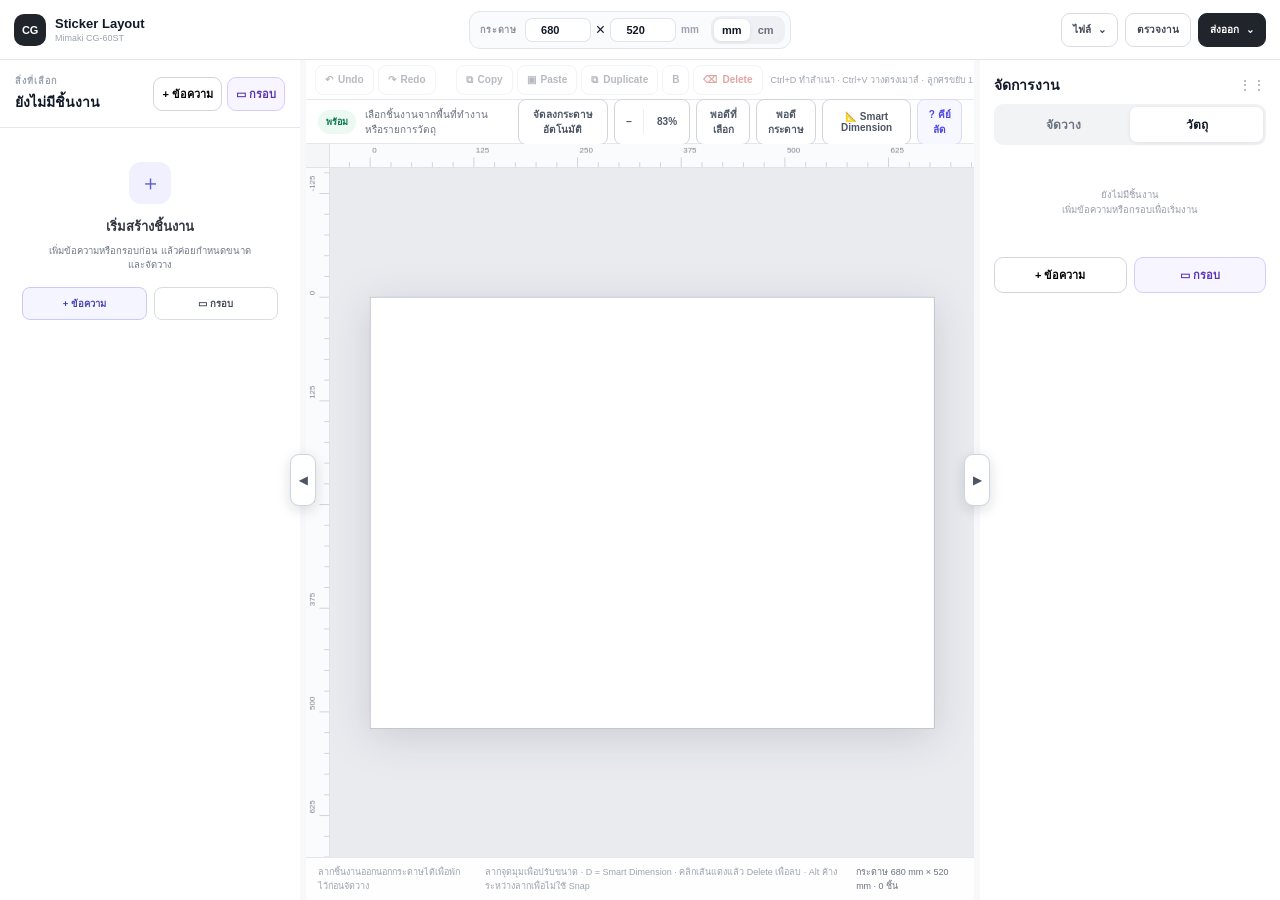
==== commit 3d8aca34: "feat: add CAD-style Smart Dimensions and guide deletion [skip ci]" ====
--- a/StickerLayout-V3-Standalone.html
+++ b/StickerLayout-V3-Standalone.html
@@ -53,6 +53,8 @@
 
 /* centered stage: keeps the paper centered when the SVG is smaller and makes overflow symmetric when larger */
 .canvas-viewport{display:block!important}.canvas-stage{min-width:100%;min-height:100%;width:max-content;height:max-content;display:grid;place-items:center}.canvas-stage svg{grid-area:1/1;margin:0!important}.canvas-empty-state{position:sticky;left:0;top:0;width:100%;height:100%;float:left;margin-right:-100%;z-index:8}
+
+.center-relation-btn{margin-top:7px}.guide-measure-btn.active{font-weight:900!important}
 
 
 
@@ -90,6 +92,24 @@
 .guide-measure-btn.active{border-color:#fda4af!important;background:#fff1f2!important;color:#be123c!important;box-shadow:inset 0 0 0 1px rgba(244,63,94,.08)}
 .guide-measure-panel{position:absolute;z-index:35;left:36px;bottom:14px;width:min(360px,calc(100% - 52px));padding:10px;border:1px solid #e1e5ea;border-radius:11px;background:rgba(255,255,255,.98);box-shadow:0 12px 34px rgba(15,23,42,.16);backdrop-filter:blur(4px)}.guide-measure-panel.hidden{display:none}.guide-measure-title{display:flex;align-items:center;justify-content:space-between;gap:8px}.guide-measure-title strong{font-size:10px;color:#303640}.guide-measure-title button{width:24px;height:24px;border:0;border-radius:6px;background:#f3f4f6;color:#6b7280;font-size:15px}.guide-measure-hint{margin-top:5px;color:#697386;font-size:9px;line-height:1.45}.guide-distance-row{display:grid;grid-template-columns:minmax(88px,1fr) 112px auto;align-items:center;gap:7px;margin-top:8px}.guide-distance-row.hidden{display:none}.guide-distance-row>span{font-size:8.5px;font-weight:750;color:#596273}.guide-distance-input{height:31px;display:flex;align-items:center;border:1px solid #d8dde4;border-radius:8px;background:#fff;overflow:hidden}.guide-distance-input input{min-width:0;width:100%;height:100%;border:0;padding:0 7px;font-size:10px;font-weight:800;outline:0}.guide-distance-input span{padding-right:7px;color:#929aa5;font-size:8px}.guide-distance-row>button{height:31px;border:1px solid #e11d48;border-radius:8px;background:#e11d48;color:#fff;padding:0 10px;font-size:9px;font-weight:850}.guide-distance-row>button:hover{background:#be123c}
 @media(max-width:1050px){.guide-measure-btn{font-size:0}.guide-measure-btn::first-letter{font-size:11px}}
+
+
+/* V5 CAD-style driving dimensions / relations */
+.user-guide.selected-guide{stroke-width:3!important;stroke-dasharray:none!important;filter:drop-shadow(0 0 3px rgba(244,63,94,.55))}
+.guide-context-menu{width:205px}
+.driving-dimension{pointer-events:stroke;cursor:pointer}
+.driving-dimension .driving-dim-line,.driving-dimension .driving-dim-ext,.driving-dimension .driving-dim-tick{stroke:#2563eb;stroke-width:1;vector-effect:non-scaling-stroke;pointer-events:stroke}
+.driving-dimension .driving-dim-ext{stroke-dasharray:3 3;opacity:.7}
+.driving-dimension .driving-dim-label-bg{fill:#eff6ff;stroke:#93c5fd;stroke-width:1;vector-effect:non-scaling-stroke}
+.driving-dimension .driving-dim-label{fill:#1d4ed8;font:800 8px/1 "Segoe UI",Arial,sans-serif;text-anchor:middle;dominant-baseline:central;pointer-events:none}
+.driving-dimension.selected .driving-dim-line,.driving-dimension.selected .driving-dim-tick,.driving-dimension.selected .driving-dim-ext{stroke:#7c3aed;stroke-width:1.7}
+.driving-dimension.selected .driving-dim-label-bg{fill:#f5f3ff;stroke:#8b5cf6;stroke-width:1.5}
+.driving-dimension.selected .driving-dim-label{fill:#6d28d9}
+.canvas-workarea.guide-measure-active .job-text,.canvas-workarea.guide-measure-active .frame-shape{cursor:crosshair}
+.center-relation-btn.active{border-color:#8b5cf6!important;background:#f5f3ff!important;color:#6d28d9!important}
+.guide-measure-panel .guide-measure-hint strong{color:#1d4ed8}
+
+.driving-dim-label-bg{pointer-events:all!important;cursor:pointer}.driving-dim-label{pointer-events:none!important}
 
   </style>
 </head>
@@ -231,6 +251,7 @@
                 </label>
               </div>
               <button id="centerTextBtn" class="secondary-btn full" type="button">จัดข้อความกลางกรอบ</button>
+              <button id="centerRelationBtn" class="secondary-btn full center-relation-btn hidden" type="button" title="ตรึงข้อความให้อยู่กึ่งกลางกรอบแม้ปรับขนาดภายหลัง">🔗 ตรึงกึ่งกลางข้อความกับกรอบ</button>
               <button id="fitFrameBtn" class="secondary-btn full" type="button">ให้กรอบพอดีกับตัวอักษร</button>
             </div>
           </section>
@@ -282,7 +303,7 @@
             </div>
             <button id="fitSelectionBtn" type="button" title="พอดีสิ่งที่เลือก (Shift+2)">พอดีที่เลือก</button>
             <button id="resetViewBtn" type="button" title="พอดีกระดาษ (Shift+1)">พอดีกระดาษ</button>
-            <button id="guideMeasureBtn" class="guide-measure-btn" type="button" title="ตั้งระยะเส้นไกด์จากขอบกระดาษ">📏 ระยะไกด์</button>
+            <button id="guideMeasureBtn" class="guide-measure-btn" type="button" title="Smart Dimension: กำหนดระยะจริงจากขอบกระดาษ (D)">📐 Smart Dimension</button>
             <button id="shortcutHelpBtn" class="shortcut-help-btn" type="button" title="ดูคีย์ลัด">? คีย์ลัด</button>
           </div>
         </div>
@@ -310,10 +331,15 @@
             <div class="context-separator"></div>
             <button type="button" data-context-action="delete" class="danger">⌫ <span>ลบ</span><kbd>Del</kbd></button>
           </div>
+          <div id="guideContextMenu" class="canvas-context-menu guide-context-menu hidden" role="menu">
+            <button type="button" data-guide-action="dimension">📐 <span>Smart Dimension</span><kbd>D</kbd></button>
+            <div class="context-separator"></div>
+            <button type="button" data-guide-action="delete" class="danger">⌫ <span>ลบเส้นไกด์</span><kbd>Del</kbd></button>
+          </div>
         </div>
           <div id="guideMeasurePanel" class="guide-measure-panel hidden" role="dialog" aria-live="polite">
-            <div class="guide-measure-title"><strong>📏 ตั้งระยะไกด์</strong><button id="guideMeasureCancelBtn" type="button" aria-label="ปิด">×</button></div>
-            <div id="guideMeasureHint" class="guide-measure-hint">1. คลิกเส้นสีแดงที่ต้องการตั้งระยะ</div>
+            <div class="guide-measure-title"><strong>📐 Smart Dimension</strong><button id="guideMeasureCancelBtn" type="button" aria-label="ปิด">×</button></div>
+            <div id="guideMeasureHint" class="guide-measure-hint">1. คลิกขอบวัตถุหรือเส้นสีแดงที่ต้องการกำหนดระยะ</div>
             <div id="guideDistanceRow" class="guide-distance-row hidden">
               <span id="guideMeasureReference">จากขอบกระดาษ</span>
               <div class="guide-distance-input"><input id="guideDistanceInput" type="number" min="0" step="0.1" inputmode="decimal"><span data-unit-label>mm</span></div>
@@ -322,7 +348,7 @@
           </div>
         <div class="canvas-footer">
           <span>ลากชิ้นงานออกนอกกระดาษได้เพื่อพักไว้ก่อนจัดวาง</span>
-          <span>ลากจุดมุมเพื่อปรับขนาด · ลากจุดสีม่วงเพื่อหมุน · กด Alt ค้างระหว่างลากเพื่อไม่ใช้ Snap</span>
+          <span>ลากจุดมุมเพื่อปรับขนาด · D = Smart Dimension · คลิกเส้นแดงแล้ว Delete เพื่อลบ · Alt ค้างระหว่างลากเพื่อไม่ใช้ Snap</span>
           <span id="paperSummary">—</span>
         </div>
       </section>
@@ -480,7 +506,9 @@
         gap: nonNegative(options.layout?.gap, DEFAULT_LAYOUT.gap)
       },
       workspace: {
-        guides: { x: [], y: [] }
+        guides: { x: [], y: [] },
+        dimensions: [],
+        relations: []
       },
       objects: [],
       designs: [],
@@ -993,6 +1021,8 @@
     project.workspace.guides ||= { x:[], y:[] };
     if (!Array.isArray(project.workspace.guides.x)) project.workspace.guides.x = [];
     if (!Array.isArray(project.workspace.guides.y)) project.workspace.guides.y = [];
+    if (!Array.isArray(project.workspace.dimensions)) project.workspace.dimensions = [];
+    if (!Array.isArray(project.workspace.relations)) project.workspace.relations = [];
     (project.objects || []).forEach(o => { o.locked = o.locked === true; o.aspectLocked = o.aspectLocked === true; });
     (project.designs || []).forEach(d => { d.locked = d.locked === true; });
     (project.placements || []).forEach(p => { p.locked = p.locked === true; });
@@ -1305,11 +1335,11 @@
   const E = {
     paperW:$('paperWidth'), paperH:$('paperHeight'), addItem:$('addItemBtn'), addLayer:$('addLayerBtn'), addFrame:$('addFrameBtn'), addLayerFrame:$('addLayerFrameBtn'), editorTitle:$('editorTitle'),
     text:$('jobText'), textW:$('textWidth'), textH:$('textHeight'), font:$('fontFamily'), weight:$('fontWeight'), qty:$('quantity'), textSection:$('textEditorSection'),
-    frameOn:$('frameEnabled'), frameFields:$('frameFields'), frameToggleRow:$('frameToggleRow'), frameOnlyIntro:$('frameOnlyIntro'), framePaddingFields:$('framePaddingFields'), addTextToFrame:$('addTextToFrameBtn'), centerText:$('centerTextBtn'), frameW:$('frameWidth'), frameH:$('frameHeight'), padX:$('paddingX'), padY:$('paddingY'), fitFrame:$('fitFrameBtn'),
+    frameOn:$('frameEnabled'), frameFields:$('frameFields'), frameToggleRow:$('frameToggleRow'), frameOnlyIntro:$('frameOnlyIntro'), framePaddingFields:$('framePaddingFields'), addTextToFrame:$('addTextToFrameBtn'), centerText:$('centerTextBtn'), centerRelation:$('centerRelationBtn'), frameW:$('frameWidth'), frameH:$('frameHeight'), padX:$('paddingX'), padY:$('paddingY'), fitFrame:$('fitFrameBtn'),
     dims:$('dimensionsEnabled'), svg:$('previewSvg'), viewport:$('canvasViewport'), status:$('statusBadge'), selectionLabel:$('selectionLabel'), paperSummary:$('paperSummary'),
     arrangeTab:$('arrangeTab'), layersTab:$('layersTab'), layersView:$('layersView'), arrangeView:$('arrangeView'), layerList:$('layerList'), autoArrange:$('autoArrangeBtn'), autoArrangeTop:$('autoArrangeTopBtn'),
     transformScope:$('transformScope'), posX:$('positionX'), posY:$('positionY'), posW:$('positionW'), posH:$('positionH'), posRotation:$('positionRotation'), snapOn:$('snapEnabled'), snapDistance:$('snapDistance'),
-    margin:$('layoutMargin'), gap:$('layoutGap'), resetView:$('resetViewBtn'), export:$('exportBtn'), exportEditable:$('exportEditableBtn'), exportCutReady:$('exportCutReadyBtn'), preflight:$('preflightBtn'), preflightPanel:$('preflightPanel'), preflightClose:$('preflightCloseBtn'), preflightSummary:$('preflightSummary'), preflightList:$('preflightList'), preflightEditable:$('preflightEditableBtn'), preflightCutReady:$('preflightCutReadyBtn'), preflightExport:$('preflightExportBtn'), calibration:$('calibrationBtn'), calibrationMenu:$('calibrationMenuBtn'), cutReadyFontInput:$('cutReadyFontInput'), newProject:$('newProjectBtn'), openProject:$('openProjectBtn'), openProjectInput:$('openProjectInput'), saveProject:$('saveProjectBtn'), restoreProject:$('restoreProjectBtn'), autosaveStatus:$('autosaveStatus'), fileMenuBtn:$('fileMenuBtn'), fileMenu:$('fileMenu'), exportMenuBtn:$('exportMenuBtn'), exportMenu:$('exportMenu'), fontPickerBtn:$('fontPickerBtn'), fontPickerLabel:$('fontPickerLabel'), fontPickerMenu:$('fontPickerMenu'), leftResizer:$('leftPanelResizer'), rightResizer:$('rightPanelResizer'), leftCollapse:$('leftPanelCollapseBtn'), rightCollapse:$('rightPanelCollapseBtn'), editorScroll:$('editorScroll'), emptyEditor:$('emptyEditor'), emptyState:$('canvasEmptyState'), emptyAddText:$('emptyAddTextBtn'), emptyAddFrame:$('emptyAddFrameBtn'), canvasAddText:$('canvasAddTextBtn'), canvasAddFrame:$('canvasAddFrameBtn'), workarea:$('canvasWorkarea'), rulerH:$('rulerHorizontal'), rulerV:$('rulerVertical'), zoomOut:$('zoomOutBtn'), zoomIn:$('zoomInBtn'), zoomLabel:$('zoomLabel'), fitSelection:$('fitSelectionBtn'), guideMeasureBtn:$('guideMeasureBtn'), guideMeasurePanel:$('guideMeasurePanel'), guideMeasureHint:$('guideMeasureHint'), guideDistanceRow:$('guideDistanceRow'), guideDistanceInput:$('guideDistanceInput'), guideMeasureReference:$('guideMeasureReference'), guideMeasureApply:$('guideMeasureApplyBtn'), guideMeasureCancel:$('guideMeasureCancelBtn'), shortcutHelp:$('shortcutHelpBtn'), shortcutPanel:$('shortcutPanel'), shortcutClose:$('shortcutCloseBtn'), floatingToolbar:$('floatingToolbar'), contextMenu:$('canvasContextMenu'), aspectLock:$('aspectLockBtn'), toast:$('toast'),
+    margin:$('layoutMargin'), gap:$('layoutGap'), resetView:$('resetViewBtn'), export:$('exportBtn'), exportEditable:$('exportEditableBtn'), exportCutReady:$('exportCutReadyBtn'), preflight:$('preflightBtn'), preflightPanel:$('preflightPanel'), preflightClose:$('preflightCloseBtn'), preflightSummary:$('preflightSummary'), preflightList:$('preflightList'), preflightEditable:$('preflightEditableBtn'), preflightCutReady:$('preflightCutReadyBtn'), preflightExport:$('preflightExportBtn'), calibration:$('calibrationBtn'), calibrationMenu:$('calibrationMenuBtn'), cutReadyFontInput:$('cutReadyFontInput'), newProject:$('newProjectBtn'), openProject:$('openProjectBtn'), openProjectInput:$('openProjectInput'), saveProject:$('saveProjectBtn'), restoreProject:$('restoreProjectBtn'), autosaveStatus:$('autosaveStatus'), fileMenuBtn:$('fileMenuBtn'), fileMenu:$('fileMenu'), exportMenuBtn:$('exportMenuBtn'), exportMenu:$('exportMenu'), fontPickerBtn:$('fontPickerBtn'), fontPickerLabel:$('fontPickerLabel'), fontPickerMenu:$('fontPickerMenu'), leftResizer:$('leftPanelResizer'), rightResizer:$('rightPanelResizer'), leftCollapse:$('leftPanelCollapseBtn'), rightCollapse:$('rightPanelCollapseBtn'), editorScroll:$('editorScroll'), emptyEditor:$('emptyEditor'), emptyState:$('canvasEmptyState'), emptyAddText:$('emptyAddTextBtn'), emptyAddFrame:$('emptyAddFrameBtn'), canvasAddText:$('canvasAddTextBtn'), canvasAddFrame:$('canvasAddFrameBtn'), workarea:$('canvasWorkarea'), rulerH:$('rulerHorizontal'), rulerV:$('rulerVertical'), zoomOut:$('zoomOutBtn'), zoomIn:$('zoomInBtn'), zoomLabel:$('zoomLabel'), fitSelection:$('fitSelectionBtn'), guideMeasureBtn:$('guideMeasureBtn'), guideMeasurePanel:$('guideMeasurePanel'), guideMeasureHint:$('guideMeasureHint'), guideDistanceRow:$('guideDistanceRow'), guideDistanceInput:$('guideDistanceInput'), guideMeasureReference:$('guideMeasureReference'), guideMeasureApply:$('guideMeasureApplyBtn'), guideMeasureCancel:$('guideMeasureCancelBtn'), shortcutHelp:$('shortcutHelpBtn'), shortcutPanel:$('shortcutPanel'), shortcutClose:$('shortcutCloseBtn'), floatingToolbar:$('floatingToolbar'), contextMenu:$('canvasContextMenu'), guideContextMenu:$('guideContextMenu'), aspectLock:$('aspectLockBtn'), toast:$('toast'),
     undo:$('undoBtn'), redo:$('redoBtn'), copy:$('copyBtn'), paste:$('pasteBtn'), duplicate:$('duplicateBtn'), bold:$('boldBtn'), del:$('deleteBtn')
   };
 
@@ -1326,7 +1356,7 @@
     mouse:{x:300,y:150,valid:false}, lastClick:{placementId:null,objectId:null,time:0},
     snap:{enabled:true,threshold:3,guides:[],distances:[]},
     persistence:{ready:false,restoring:false,timer:null,lastProjectJson:null,storageAvailable:true},
-    ui:{fontPreviewFamily:null,fontPreviewObjectId:null,zoom:1,spaceDown:false,marquee:null,dragGuide:null,guideMeasure:{active:false,selected:null,edge:null}}
+    ui:{fontPreviewFamily:null,fontPreviewObjectId:null,zoom:1,spaceDown:false,marquee:null,dragGuide:null,selectedGuide:null,selectedDimensionId:null,guideMeasure:{active:false,target:null,edge:null,editingId:null}}
   };
 
   const outlineFonts={faces:null,queryTried:false,uploaded:[],cache:new Map(),lastPermissionError:null};
@@ -1346,7 +1376,7 @@
   const placementForDesign=designId=>state.project.placements.find(p=>p.designId===designId)||null;
   const selectedObject=()=>objectById(state.selected.objectId);
   const selectionKey=e=>`${e?.placementId||''}:${e?.objectId||''}`;
-  function ensureWorkspaceState(){const w=state.project.workspace||(state.project.workspace={guides:{x:[],y:[]}});w.guides||(w.guides={x:[],y:[]});Array.isArray(w.guides.x)||(w.guides.x=[]);Array.isArray(w.guides.y)||(w.guides.y=[]);return w;}
+  function ensureWorkspaceState(){const w=state.project.workspace||(state.project.workspace={guides:{x:[],y:[]},dimensions:[],relations:[]});w.guides||(w.guides={x:[],y:[]});Array.isArray(w.guides.x)||(w.guides.x=[]);Array.isArray(w.guides.y)||(w.guides.y=[]);Array.isArray(w.dimensions)||(w.dimensions=[]);Array.isArray(w.relations)||(w.relations=[]);return w;}
   function defaultObjectIdForPlacement(p){if(!p)return null;const f=frameFor(p.designId),t=textFor(p.designId);return f?.id||t?.id||null;}
   function selectionEntries(){const seen=new Set(),out=[];(state.selection||[]).forEach(e=>{const p=placementById(e.placementId);if(!p||seen.has(p.id))return;const d=M.getDesign(state.project,p.designId);let objectId=e.objectId;if(!d?.objectIds?.includes(objectId))objectId=defaultObjectIdForPlacement(p);if(!objectId)return;seen.add(p.id);out.push({placementId:p.id,objectId});});return out;}
   function setSelection(entries,primary=null){const clean=[],seen=new Set();(entries||[]).forEach(e=>{const p=placementById(e.placementId);if(!p||seen.has(p.id))return;const oid=M.getDesign(state.project,p.designId)?.objectIds?.includes(e.objectId)?e.objectId:defaultObjectIdForPlacement(p);if(!oid)return;seen.add(p.id);clean.push({placementId:p.id,objectId:oid});});state.selection=clean;const chosen=primary&&clean.find(e=>e.placementId===primary.placementId)||clean[clean.length-1]||null;state.selected=chosen?{...chosen}:{placementId:null,objectId:null};if(chosen){const p=placementById(chosen.placementId);state.activeDesignId=p?.designId||state.activeDesignId;}}
@@ -1459,24 +1489,56 @@
   function fitSelected(){const b=selectionBounds();if(!b){fitPaper();return;}const aw=Math.max(120,E.viewport.clientWidth-120),ah=Math.max(120,E.viewport.clientHeight-120);state.ui.zoom=clampZoom(Math.min(aw/Math.max(b.w,10),ah/Math.max(b.h,10)));renderCanvas();updateZoomLabel();centerOnBounds(b);}
   function drawRuler(canvas,axis){if(!canvas||!E.svg||!E.viewport)return;const rect=canvas.getBoundingClientRect(),dpr=window.devicePixelRatio||1,w=Math.max(1,Math.round(rect.width*dpr)),h=Math.max(1,Math.round(rect.height*dpr));if(canvas.width!==w)canvas.width=w;if(canvas.height!==h)canvas.height=h;const c=canvas.getContext('2d');c.setTransform(dpr,0,0,dpr,0,0);c.clearRect(0,0,rect.width,rect.height);c.fillStyle='#fafbfc';c.fillRect(0,0,rect.width,rect.height);const sr=E.svg.getBoundingClientRect(),vb=E.svg.viewBox.baseVal,scale=axis==='x'?sr.width/vb.width:sr.height/vb.height;if(!scale)return;let major=10;while(major*scale<45)major*=major<20?2:2.5;while(major*scale>140&&major>2)major/=2;const minor=major/5,start=axis==='x'?(rect.left-sr.left)/scale+vb.x:(rect.top-sr.top)/scale+vb.y,end=start+(axis==='x'?rect.width:rect.height)/scale;c.strokeStyle='#cfd5dc';c.fillStyle='#7b8491';c.lineWidth=1;c.font='8px Segoe UI,Arial';for(let v=Math.floor(start/minor)*minor;v<=end+minor;v+=minor){const majorTick=Math.abs((v/major)-Math.round(v/major))<.001,pos=(axis==='x'?sr.left-rect.left:sr.top-rect.top)+(v-(axis==='x'?vb.x:vb.y))*scale;c.beginPath();if(axis==='x'){c.moveTo(pos,rect.height);c.lineTo(pos,rect.height-(majorTick?10:5));}else{c.moveTo(rect.width,pos);c.lineTo(rect.width-(majorTick?10:5),pos);}c.stroke();if(majorTick){const label=String(Math.round(v));if(axis==='x')c.fillText(label,pos+2,9);else{c.save();c.translate(9,pos-2);c.rotate(-Math.PI/2);c.fillText(label,0,0);c.restore();}}}}
   function drawRulers(){drawRuler(E.rulerH,'x');drawRuler(E.rulerV,'y');}
+  function constraintId(prefix='dim'){return `${prefix}-${Date.now().toString(36)}-${Math.random().toString(36).slice(2,7)}`;}
+  function sameObjectAxisDimension(a,target){return a?.kind==='paper-distance'&&a.targetKind==='object'&&target.kind==='object'&&a.placementId===target.placementId&&a.objectId===target.objectId&&a.axis===target.axis;}
+  function sameGuideDimension(a,target){return a?.kind==='paper-distance'&&a.targetKind==='guide'&&target.kind==='guide'&&a.axis===target.axis&&a.guideIndex===target.index;}
+  function centerRelationForDesign(designId){return ensureWorkspaceState().relations.find(r=>r.kind==='center-in-frame'&&r.designId===designId)||null;}
+  function solveDrivingDimension(d){
+    if(!d||d.kind!=='paper-distance'||!Number.isFinite(Number(d.value)))return false;
+    const paper=state.project.paper,value=Math.max(0,Number(d.value));
+    if(d.targetKind==='guide'){
+      const arr=ensureWorkspaceState().guides[d.axis];if(!arr||d.guideIndex<0||d.guideIndex>=arr.length)return false;
+      const max=d.axis==='x'?paper.w:paper.h,fromNear=d.referenceEdge==='left'||d.referenceEdge==='top';arr[d.guideIndex]=round(fromNear?value:max-value,2);return true;
+    }
+    if(d.targetKind==='object'){
+      const p=placementById(d.placementId),o=objectById(d.objectId);if(!p||!o)return false;const tr=transformFor(p,o),rot=Math.abs((((tr.rotation||0)%360)+360)%360);if(rot>.001&&Math.abs(rot-360)>.001)return true;
+      const horizontal=d.axis==='x',max=horizontal?paper.w:paper.h,fromNear=d.referenceEdge==='left'||d.referenceEdge==='top',desired=fromNear?value:max-value,current=horizontal?(d.targetEdge==='right'?tr.x+o.size.w:tr.x):(d.targetEdge==='bottom'?tr.y+o.size.h:tr.y),delta=desired-current;
+      const movesSet=o.type==='frame'&&!!textFor(p.designId);if(movesSet)Ops.translatePlacement(state.project,p.id,horizontal?delta:0,horizontal?0:delta);else if(horizontal)tr.x+=delta;else tr.y+=delta;return true;
+    }
+    return false;
+  }
+  function solveRelations(){const w=ensureWorkspaceState();w.relations=w.relations.filter(r=>{if(r.kind!=='center-in-frame')return false;const d=M.getDesign(state.project,r.designId);if(!d||!textFor(d.id)||!frameFor(d.id))return false;Ops.centerTextInFrame(state.project,d.id);return true;});}
+  function solveConstraints(){const w=ensureWorkspaceState(),kept=[];w.dimensions.forEach(d=>{if(solveDrivingDimension(d))kept.push(d);});w.dimensions=kept;solveRelations();}
+  function dimensionTargetCoordinate(target){
+    if(target.kind==='guide'){const arr=ensureWorkspaceState().guides[target.axis];return arr?.[target.index];}
+    const p=placementById(target.placementId),o=objectById(target.objectId);if(!p||!o)return null;const tr=transformFor(p,o);if(target.axis==='x')return target.targetEdge==='right'?tr.x+o.size.w:tr.x;return target.targetEdge==='bottom'?tr.y+o.size.h:tr.y;
+  }
+  function currentTargetDistance(target,edge){const coord=dimensionTargetCoordinate(target);if(!Number.isFinite(coord))return 0;const max=target.axis==='x'?state.project.paper.w:state.project.paper.h;return Math.max(0,(edge==='left'||edge==='top')?coord:max-coord);}
+  function objectDimensionTarget(e,placementId,objectId){const p=placementById(placementId),o=objectById(objectId);if(!p||!o)return null;const tr=transformFor(p,o),rot=((tr.rotation%360)+360)%360;if(Math.min(rot,Math.abs(360-rot))>.01){toast('Smart Dimension สำหรับวัตถุหมุนจะเพิ่มในขั้นถัดไป · ตั้งมุมเป็น 0° ก่อน');return null;}const pt=svgPoint(e),ds=[['left',Math.abs(pt.x-tr.x)],['right',Math.abs(pt.x-(tr.x+o.size.w))],['top',Math.abs(pt.y-tr.y)],['bottom',Math.abs(pt.y-(tr.y+o.size.h))]].sort((a,b)=>a[1]-b[1]);const targetEdge=ds[0][0],axis=(targetEdge==='left'||targetEdge==='right')?'x':'y';return{kind:'object',axis,placementId,objectId,targetEdge};}
+  function drivingDimensionMarkup(d,index,paper){
+    let target=null,anchorX=0,anchorY=0;if(d.targetKind==='guide'){const arr=ensureWorkspaceState().guides[d.axis];if(!arr||d.guideIndex<0||d.guideIndex>=arr.length)return'';target={kind:'guide',axis:d.axis,index:d.guideIndex};anchorX=d.axis==='x'?arr[d.guideIndex]:-24-index*15;anchorY=d.axis==='y'?arr[d.guideIndex]:-24-index*15;}else{const p=placementById(d.placementId),o=objectById(d.objectId);if(!p||!o)return'';const tr=transformFor(p,o);target={kind:'object',axis:d.axis,placementId:d.placementId,objectId:d.objectId,targetEdge:d.targetEdge};anchorX=tr.x;anchorY=tr.y;}
+    const coord=dimensionTargetCoordinate(target);if(!Number.isFinite(coord))return'';const selected=state.ui.selectedDimensionId===d.id?' selected':'',label=fmt(d.value),w=Math.max(34,label.length*4.8+10),h=14;
+    if(d.axis==='x'){const ref=d.referenceEdge==='right'?paper.w:0,y=d.targetKind==='guide'?-26-index*16:Math.max(-26,anchorY-24-index*13),x1=Math.min(ref,coord),x2=Math.max(ref,coord),m=(x1+x2)/2;return `<g class="driving-dimension${selected}" data-driving-dimension="${esc(d.id)}"><line class="driving-dim-ext" x1="${ref}" y1="0" x2="${ref}" y2="${y}"/><line class="driving-dim-ext" x1="${coord}" y1="0" x2="${coord}" y2="${y}"/><line class="driving-dim-line" x1="${x1}" y1="${y}" x2="${x2}" y2="${y}"/><line class="driving-dim-tick" x1="${x1}" y1="${y-4}" x2="${x1}" y2="${y+4}"/><line class="driving-dim-tick" x1="${x2}" y1="${y-4}" x2="${x2}" y2="${y+4}"/><rect class="driving-dim-label-bg" data-driving-dimension-hit="${esc(d.id)}" x="${m-w/2}" y="${y-h/2}" width="${w}" height="${h}" rx="4"/><text class="driving-dim-label" x="${m}" y="${y+.5}">${esc(label)}</text></g>`;}
+    const ref=d.referenceEdge==='bottom'?paper.h:0,x=d.targetKind==='guide'?-26-index*16:Math.max(-26,anchorX-24-index*13),y1=Math.min(ref,coord),y2=Math.max(ref,coord),m=(y1+y2)/2;return `<g class="driving-dimension${selected}" data-driving-dimension="${esc(d.id)}"><line class="driving-dim-ext" x1="0" y1="${ref}" x2="${x}" y2="${ref}"/><line class="driving-dim-ext" x1="0" y1="${coord}" x2="${x}" y2="${coord}"/><line class="driving-dim-line" x1="${x}" y1="${y1}" x2="${x}" y2="${y2}"/><line class="driving-dim-tick" x1="${x-4}" y1="${y1}" x2="${x+4}" y2="${y1}"/><line class="driving-dim-tick" x1="${x-4}" y1="${y2}" x2="${x+4}" y2="${y2}"/><rect class="driving-dim-label-bg" data-driving-dimension-hit="${esc(d.id)}" x="${x-w/2}" y="${m-h/2}" width="${w}" height="${h}" rx="4"/><text class="driving-dim-label" x="${x}" y="${m+.5}">${esc(label)}</text></g>`;}
   function guideValueFromClient(axis,ev){const p=svgPoint(ev);return axis==='x'?p.x:p.y;}
   function startNewGuide(e,axis){if(e.button!==0)return;e.preventDefault();const move=ev=>{state.ui.dragGuide={axis,value:guideValueFromClient(axis,ev),isNew:true};renderCanvas();};const up=ev=>{window.removeEventListener('pointermove',move);window.removeEventListener('pointerup',up);const value=guideValueFromClient(axis,ev),max=axis==='x'?state.project.paper.w:state.project.paper.h;state.ui.dragGuide=null;if(value>=0&&value<=max){pushHistory();ensureWorkspaceState().guides[axis].push(round(value,2));renderAll(false);}else renderCanvas();};move(e);window.addEventListener('pointermove',move);window.addEventListener('pointerup',up,{once:true});}
-  function startGuideDrag(e,axis,index){if(e.button!==0)return;e.preventDefault();e.stopPropagation();pushHistory();const guides=ensureWorkspaceState().guides[axis];const move=ev=>{guides[index]=round(guideValueFromClient(axis,ev),2);renderCanvas();};const up=ev=>{window.removeEventListener('pointermove',move);window.removeEventListener('pointerup',up);const max=axis==='x'?state.project.paper.w:state.project.paper.h;if(guides[index]<0||guides[index]>max)guides.splice(index,1);renderAll(false);};window.addEventListener('pointermove',move);window.addEventListener('pointerup',up,{once:true});}
-  function removeGuide(axis,index){const arr=ensureWorkspaceState().guides[axis];if(index<0||index>=arr.length)return;pushHistory();arr.splice(index,1);renderAll(false);toast('ลบ Guide แล้ว');}
-  function guideMeasureState(){return state.ui.guideMeasure||(state.ui.guideMeasure={active:false,selected:null,edge:null});}
-  function updateGuideMeasurePanel(){
-    const gm=guideMeasureState();if(!E.guideMeasurePanel)return;E.guideMeasurePanel.classList.toggle('hidden',!gm.active);E.guideMeasureBtn?.classList.toggle('active',gm.active);E.workarea?.classList.toggle('guide-measure-active',gm.active);
-    if(!gm.active)return;
-    if(!gm.selected){E.guideMeasureHint.textContent='1. คลิกเส้นสีแดงที่ต้องการตั้งระยะ';E.guideDistanceRow.classList.add('hidden');return;}
-    const axis=gm.selected.axis;if(!gm.edge){E.guideMeasureHint.textContent=axis==='x'?'2. คลิกบนกระดาษฝั่งซ้ายหรือขวา เพื่อเลือกขอบอ้างอิง':'2. คลิกบนกระดาษฝั่งบนหรือล่าง เพื่อเลือกขอบอ้างอิง';E.guideDistanceRow.classList.add('hidden');return;}
-    const labels={left:'ขอบซ้าย',right:'ขอบขวา',top:'ขอบบน',bottom:'ขอบล่าง'},arr=ensureWorkspaceState().guides[axis],value=arr[gm.selected.index],max=axis==='x'?state.project.paper.w:state.project.paper.h,distance=(gm.edge==='left'||gm.edge==='top')?value:max-value;
-    E.guideMeasureReference.textContent=`ระยะจาก${labels[gm.edge]}`;setMm(E.guideDistanceInput,Math.max(0,distance));E.guideMeasureHint.textContent=`3. ใส่ระยะที่ต้องการ แล้วกด “ตั้งระยะ”`;E.guideDistanceRow.classList.remove('hidden');
-  }
-  function setGuideMeasureMode(active){const gm=guideMeasureState();gm.active=!!active;gm.selected=null;gm.edge=null;updateGuideMeasurePanel();renderCanvas();}
-  function selectGuideForMeasure(axis,index){const gm=guideMeasureState();gm.active=true;gm.selected={axis,index};gm.edge=null;updateGuideMeasurePanel();renderCanvas();}
-  function chooseGuideMeasureEdge(e){const gm=guideMeasureState();if(!gm.selected){toast('เลือกเส้นสีแดงก่อน');return;}const p=svgPoint(e),axis=gm.selected.axis;gm.edge=axis==='x'?(p.x<=state.project.paper.w/2?'left':'right'):(p.y<=state.project.paper.h/2?'top':'bottom');updateGuideMeasurePanel();requestAnimationFrame(()=>{E.guideDistanceInput?.focus();E.guideDistanceInput?.select();});}
-  function applyGuideDistance(){const gm=guideMeasureState();if(!gm.selected||!gm.edge)return;const n=Number(E.guideDistanceInput?.value);if(!Number.isFinite(n)||n<0){toast('ระยะต้องเป็นตัวเลขตั้งแต่ 0 ขึ้นไป');return;}const distance=toMm(n),axis=gm.selected.axis,max=axis==='x'?state.project.paper.w:state.project.paper.h;if(distance>max){toast(`ระยะต้องไม่เกิน ${fmt(max)}`);return;}const arr=ensureWorkspaceState().guides[axis];if(gm.selected.index<0||gm.selected.index>=arr.length){setGuideMeasureMode(false);return;}pushHistory();arr[gm.selected.index]=round((gm.edge==='left'||gm.edge==='top')?distance:max-distance,2);renderAll(false);setGuideMeasureMode(false);toast(`ตั้งระยะไกด์ ${fmt(distance)} แล้ว`);}
-  function initGuideMeasure(){E.guideMeasureBtn?.addEventListener('click',()=>setGuideMeasureMode(!guideMeasureState().active));E.guideMeasureApply?.addEventListener('click',applyGuideDistance);E.guideMeasureCancel?.addEventListener('click',()=>setGuideMeasureMode(false));E.guideDistanceInput?.addEventListener('keydown',e=>{if(e.key==='Enter'){e.preventDefault();applyGuideDistance();}else if(e.key==='Escape'){e.preventDefault();setGuideMeasureMode(false);}});}
+  function guideDimensions(axis,index){return ensureWorkspaceState().dimensions.filter(d=>d.kind==='paper-distance'&&d.targetKind==='guide'&&d.axis===axis&&d.guideIndex===index);}
+  function removeGuide(axis,index,{save=true,ask=true}={}){const w=ensureWorkspaceState(),arr=w.guides[axis];if(index<0||index>=arr.length)return false;const attached=guideDimensions(axis,index);if(attached.length&&ask&&!window.confirm('เส้นนี้มี Smart Dimension ผูกอยู่\nลบเส้นพร้อม Dimension ที่เกี่ยวข้องหรือไม่?'))return false;if(save)pushHistory();arr.splice(index,1);w.dimensions=w.dimensions.filter(d=>!(d.targetKind==='guide'&&d.axis===axis&&d.guideIndex===index));w.dimensions.forEach(d=>{if(d.targetKind==='guide'&&d.axis===axis&&d.guideIndex>index)d.guideIndex-=1;});state.ui.selectedGuide=null;state.ui.selectedDimensionId=null;const gm=guideMeasureState();if(gm.target?.kind==='guide'&&gm.target.axis===axis){if(gm.target.index===index)setGuideMeasureMode(false);else if(gm.target.index>index)gm.target.index-=1;}renderAll(false);toast('ลบเส้นไกด์แล้ว');return true;}
+  function startGuideDrag(e,axis,index){if(e.button!==0)return;e.preventDefault();e.stopPropagation();const guides=ensureWorkspaceState().guides[axis],original=guides[index],sx=e.clientX,sy=e.clientY;let moved=false,saved=false;state.ui.selectedGuide={axis,index};state.ui.selectedDimensionId=null;const move=ev=>{if(!moved&&Math.hypot(ev.clientX-sx,ev.clientY-sy)<2)return;if(!saved){pushHistory();saved=true;}moved=true;guides[index]=round(guideValueFromClient(axis,ev),2);renderCanvas();};const up=ev=>{window.removeEventListener('pointermove',move);window.removeEventListener('pointerup',up);if(!moved){renderAll(false);return;}const max=axis==='x'?state.project.paper.w:state.project.paper.h;if(guides[index]<0||guides[index]>max){const ok=removeGuide(axis,index,{save:false,ask:true});if(!ok){guides[index]=original;renderAll(false);}}else renderAll(false);};window.addEventListener('pointermove',move);window.addEventListener('pointerup',up,{once:true});}
+  function guideMeasureState(){return state.ui.guideMeasure||(state.ui.guideMeasure={active:false,target:null,edge:null,editingId:null});}
+  function targetName(target){if(!target)return'';if(target.kind==='guide')return target.axis==='x'?'เส้นไกด์แนวตั้ง':'เส้นไกด์แนวนอน';const o=objectById(target.objectId);const edges={left:'ขอบซ้าย',right:'ขอบขวา',top:'ขอบบน',bottom:'ขอบล่าง'};return `${o?.name||o?.type||'วัตถุ'} · ${edges[target.targetEdge]}`;}
+  function updateGuideMeasurePanel(){const gm=guideMeasureState();if(!E.guideMeasurePanel)return;E.guideMeasurePanel.classList.toggle('hidden',!gm.active);E.guideMeasureBtn?.classList.toggle('active',gm.active);E.workarea?.classList.toggle('guide-measure-active',gm.active);if(!gm.active)return;if(!gm.target){E.guideMeasureHint.textContent='1. คลิกขอบวัตถุหรือเส้นสีแดงที่ต้องการกำหนดระยะ';E.guideDistanceRow.classList.add('hidden');return;}if(!gm.edge){E.guideMeasureHint.textContent=`2. คลิกบนกระดาษเพื่อเลือกขอบอ้างอิงสำหรับ ${targetName(gm.target)}`;E.guideDistanceRow.classList.add('hidden');return;}const labels={left:'ขอบซ้ายกระดาษ',right:'ขอบขวากระดาษ',top:'ขอบบนกระดาษ',bottom:'ขอบล่างกระดาษ'};E.guideMeasureReference.textContent=`${targetName(gm.target)} ↔ ${labels[gm.edge]}`;const existing=gm.editingId&&ensureWorkspaceState().dimensions.find(d=>d.id===gm.editingId);setMm(E.guideDistanceInput,existing?existing.value:currentTargetDistance(gm.target,gm.edge));E.guideMeasureHint.textContent='3. ใส่ระยะจริง แล้วกด “ตั้งระยะ” · ค่านี้จะควบคุมตำแหน่งต่อเนื่อง';E.guideDistanceRow.classList.remove('hidden');}
+  function setGuideMeasureMode(active){const gm=guideMeasureState();gm.active=!!active;gm.target=null;gm.edge=null;gm.editingId=null;if(active){state.ui.selectedDimensionId=null;closeGuideContextMenu();}updateGuideMeasurePanel();renderCanvas();}
+  function selectGuideForMeasure(axis,index){const gm=guideMeasureState();gm.active=true;gm.target={kind:'guide',axis,index};gm.edge=null;gm.editingId=null;state.ui.selectedGuide={axis,index};state.ui.selectedDimensionId=null;updateGuideMeasurePanel();renderCanvas();}
+  function selectObjectForMeasure(e,placementId,objectId){const target=objectDimensionTarget(e,placementId,objectId);if(!target)return;const gm=guideMeasureState();gm.active=true;gm.target=target;gm.edge=null;gm.editingId=null;state.ui.selectedGuide=null;state.ui.selectedDimensionId=null;setSingleSelection(placementId,objectId);updateGuideMeasurePanel();renderAll();}
+  function chooseGuideMeasureEdge(e){const gm=guideMeasureState();if(!gm.target){toast('เลือกขอบวัตถุหรือเส้นไกด์ก่อน');return;}const p=svgPoint(e),axis=gm.target.axis;gm.edge=axis==='x'?(p.x<=state.project.paper.w/2?'left':'right'):(p.y<=state.project.paper.h/2?'top':'bottom');updateGuideMeasurePanel();requestAnimationFrame(()=>{E.guideDistanceInput?.focus();E.guideDistanceInput?.select();});}
+  function applyGuideDistance(){const gm=guideMeasureState();if(!gm.target||!gm.edge)return;const n=Number(E.guideDistanceInput?.value);if(!Number.isFinite(n)||n<0){toast('ระยะต้องเป็นตัวเลขตั้งแต่ 0 ขึ้นไป');return;}const value=toMm(n),max=gm.target.axis==='x'?state.project.paper.w:state.project.paper.h;if(value>max){toast(`ระยะต้องไม่เกิน ${fmt(max)}`);return;}pushHistory();const w=ensureWorkspaceState();let dim=gm.editingId?w.dimensions.find(d=>d.id===gm.editingId):w.dimensions.find(d=>sameObjectAxisDimension(d,gm.target)||sameGuideDimension(d,gm.target));if(!dim){dim={id:constraintId('dim'),kind:'paper-distance'};w.dimensions.push(dim);}Object.assign(dim,{targetKind:gm.target.kind,axis:gm.target.axis,referenceEdge:gm.edge,value:round(value,3)});if(gm.target.kind==='guide'){dim.guideIndex=gm.target.index;delete dim.placementId;delete dim.objectId;delete dim.targetEdge;}else{dim.placementId=gm.target.placementId;dim.objectId=gm.target.objectId;dim.targetEdge=gm.target.targetEdge;delete dim.guideIndex;}state.ui.selectedDimensionId=dim.id;solveConstraints();gm.active=false;gm.target=null;gm.edge=null;gm.editingId=null;updateGuideMeasurePanel();renderAll(false);toast(`ตั้ง Smart Dimension ${fmt(value)} แล้ว`);}
+  function editDrivingDimension(id){const d=ensureWorkspaceState().dimensions.find(x=>x.id===id);if(!d)return;const gm=guideMeasureState();gm.active=true;gm.target=d.targetKind==='guide'?{kind:'guide',axis:d.axis,index:d.guideIndex}:{kind:'object',axis:d.axis,placementId:d.placementId,objectId:d.objectId,targetEdge:d.targetEdge};gm.edge=d.referenceEdge;gm.editingId=d.id;state.ui.selectedDimensionId=d.id;if(d.targetKind==='guide')state.ui.selectedGuide={axis:d.axis,index:d.guideIndex};updateGuideMeasurePanel();renderCanvas();requestAnimationFrame(()=>{E.guideDistanceInput?.focus();E.guideDistanceInput?.select();});}
+  function removeDrivingDimension(id,save=true){const w=ensureWorkspaceState(),i=w.dimensions.findIndex(d=>d.id===id);if(i<0)return false;if(save)pushHistory();w.dimensions.splice(i,1);if(state.ui.selectedDimensionId===id)state.ui.selectedDimensionId=null;const gm=guideMeasureState();if(gm.editingId===id)setGuideMeasureMode(false);renderAll(false);toast('ลบ Dimension แล้ว');return true;}
+  function deleteCurrentSelection(){if(state.ui.selectedDimensionId)return removeDrivingDimension(state.ui.selectedDimensionId);if(state.ui.selectedGuide)return removeGuide(state.ui.selectedGuide.axis,state.ui.selectedGuide.index);if(selectionEntries().length){deleteSelected();return true;}return false;}
+  function closeGuideContextMenu(){E.guideContextMenu?.classList.add('hidden');}
+  function openGuideContextMenu(x,y,axis,index){if(!E.guideContextMenu)return;state.ui.selectedGuide={axis,index};state.ui.selectedDimensionId=null;E.guideContextMenu.dataset.axis=axis;E.guideContextMenu.dataset.index=String(index);E.guideContextMenu.style.left=`${Math.min(x,window.innerWidth-220)}px`;E.guideContextMenu.style.top=`${Math.min(y,window.innerHeight-120)}px`;E.guideContextMenu.classList.remove('hidden');renderCanvas();}
+  function initGuideMeasure(){E.guideMeasureBtn?.addEventListener('click',()=>setGuideMeasureMode(!guideMeasureState().active));E.guideMeasureApply?.addEventListener('click',applyGuideDistance);E.guideMeasureCancel?.addEventListener('click',()=>setGuideMeasureMode(false));E.guideDistanceInput?.addEventListener('keydown',e=>{if(e.key==='Enter'){e.preventDefault();applyGuideDistance();}else if(e.key==='Escape'){e.preventDefault();setGuideMeasureMode(false);}});E.guideContextMenu?.querySelector('[data-guide-action="delete"]')?.addEventListener('click',()=>{const axis=E.guideContextMenu.dataset.axis,index=Number(E.guideContextMenu.dataset.index);closeGuideContextMenu();removeGuide(axis,index);});E.guideContextMenu?.querySelector('[data-guide-action="dimension"]')?.addEventListener('click',()=>{const axis=E.guideContextMenu.dataset.axis,index=Number(E.guideContextMenu.dataset.index);closeGuideContextMenu();selectGuideForMeasure(axis,index);});document.addEventListener('pointerdown',e=>{if(E.guideContextMenu&&!E.guideContextMenu.classList.contains('hidden')&&!e.target.closest('#guideContextMenu'))closeGuideContextMenu();});}
   function initNavigation(){
     if(!E.viewport)return;
     const beginPan=e=>{const ok=e.button===1||(e.button===0&&state.ui.spaceDown);if(!ok)return;e.preventDefault();e.stopPropagation();e.stopImmediatePropagation?.();const sx=e.clientX,sy=e.clientY,sl=E.viewport.scrollLeft,st=E.viewport.scrollTop;E.viewport.classList.add('panning');const move=ev=>{E.viewport.scrollLeft=sl-(ev.clientX-sx);E.viewport.scrollTop=st-(ev.clientY-sy);drawRulers();updateFloatingToolbar();};const up=()=>{window.removeEventListener('pointermove',move);E.viewport.classList.remove('panning');};window.addEventListener('pointermove',move);window.addEventListener('pointerup',up,{once:true});};
@@ -1616,6 +1678,7 @@
       E.frameFields.classList.remove('hidden');
       E.framePaddingFields?.classList.add('hidden');
       E.centerText?.classList.add('hidden');
+      E.centerRelation?.classList.add('hidden');
       E.fitFrame?.classList.add('hidden');
       E.frameOn.checked=!!f;E.frameOn.disabled=true;
       if(f){setMm(E.frameW,f.size.w);setMm(E.frameH,f.size.h);}
@@ -1630,6 +1693,8 @@
     E.frameOn.checked=!!f;E.frameFields.classList.toggle('hidden',!f);
     E.framePaddingFields?.classList.toggle('hidden',!f);
     E.centerText?.classList.toggle('hidden',!f);
+    E.centerRelation?.classList.toggle('hidden',!f);
+    if(E.centerRelation){const rel=f&&centerRelationForDesign(d.id);E.centerRelation.classList.toggle('active',!!rel);E.centerRelation.textContent=rel?'🔗 ตรึงกึ่งกลางอยู่ · กดเพื่อปลด':'🔗 ตรึงกึ่งกลางข้อความกับกรอบ';}
     E.fitFrame?.classList.toggle('hidden',!f);
     if(f){setMm(E.frameW,f.size.w);setMm(E.frameH,f.size.h);}
     else {setMm(E.frameW,t.size.w+d.padding.x*2);setMm(E.frameH,t.size.h+d.padding.y*2);}
@@ -1645,7 +1710,7 @@
     const t=textFor(d.id);if(!t)return null;
     return M.addFrameToDesign(state.project,d.id,{w:t.size.w+d.padding.x*2,h:t.size.h+d.padding.y*2});
   }
-  function removeFrameFromDesign(d){const f=frameFor(d.id);if(f)M.removeObject(state.project,f.id);}
+  function removeFrameFromDesign(d){const f=frameFor(d.id);if(f)M.removeObject(state.project,f.id);const w=ensureWorkspaceState();w.relations=w.relations.filter(r=>!(r.kind==='center-in-frame'&&r.designId===d.id));}
   function setQuantityPreservingLayout(d,qty){
     const requested=Math.max(1,Math.min(200,Math.floor(qty)));
     const before=state.project.placements.filter(p=>p.designId===d.id).sort((a,b)=>a.copy-b.copy);
@@ -1673,7 +1738,7 @@
     if(source==='frameH'&&f){let w=f.size.w,h=Math.max(1,toMm(readNum(E.frameH,fromMm(f.size.h))));({w,h}=aspectAdjustedSize(f,w,h,'h'));Ops.resizeSharedObject(state.project,d.id,f.id,w,h,'se');}
     if(source==='padX')d.padding.x=Math.max(0,toMm(readNum(E.padX,fromMm(d.padding.x))));
     if(source==='padY')d.padding.y=Math.max(0,toMm(readNum(E.padY,fromMm(d.padding.y))));
-    renderAll(false);
+    renderAll(source==='frame');
   }
 
   function pointForPaste(){return state.mouse.valid?{x:state.mouse.x,y:state.mouse.y}:{x:state.project.paper.w/2,y:state.project.paper.h/2};}
@@ -1738,12 +1803,13 @@
   function inlineEditorMarkup(o,p){const t=transformFor(p,o),lineCount=Math.max(1,linesOf(o.text).length),lineH=o.size.h/lineCount,w=Math.max(o.size.w+4,90),h=Math.max(o.size.h+6,lineH+10);const fo=`<foreignObject class="inline-editor-fo" x="${t.x-2}" y="${t.y-2}" width="${w}" height="${h+18}"><div xmlns="http://www.w3.org/1999/xhtml" class="inline-editor-shell" style="height:${h}px"><textarea id="inlineTextEditor" class="inline-text-editor" spellcheck="false" style="font-family:${esc(o.font.family)};font-weight:${esc(o.font.weight)};font-size:${lineH}px;line-height:${lineH}px">${esc(o.text)}</textarea><span class="inline-edit-hint">Enter = บรรทัดใหม่ · Ctrl+Enter = เสร็จ · Esc = ยกเลิก</span></div></foreignObject>`;return rotGroup(fo,t.rotation,t.x+o.size.w/2,t.y+o.size.h/2);}
 
   function distanceMarkup(d){const label=fmt(Math.max(0,d.label));if(d.axis==='x'){const y=d.y1,t=3,m=(d.x1+d.x2)/2;return `<g><line class="smart-distance-line" x1="${d.x1}" y1="${y}" x2="${d.x2}" y2="${y}"/><line class="smart-distance-tick" x1="${d.x1}" y1="${y-t}" x2="${d.x1}" y2="${y+t}"/><line class="smart-distance-tick" x1="${d.x2}" y1="${y-t}" x2="${d.x2}" y2="${y+t}"/><text class="smart-distance-label" x="${m}" y="${y-5}">${esc(label)}</text></g>`;}const x=d.x1,t=3,m=(d.y1+d.y2)/2;return `<g><line class="smart-distance-line" x1="${x}" y1="${d.y1}" x2="${x}" y2="${d.y2}"/><line class="smart-distance-tick" x1="${x-t}" y1="${d.y1}" x2="${x+t}" y2="${d.y1}"/><line class="smart-distance-tick" x1="${x-t}" y1="${d.y2}" x2="${x+t}" y2="${d.y2}"/><text class="smart-distance-label" x="${x+8}" y="${m}">${esc(label)}</text></g>`;}
-  function guideMarkup(axis,v,i,pad,paper){const selected=guideMeasureState().selected,active=guideMeasureState().active&&selected?.axis===axis&&selected?.index===i,cls=`user-guide${active?' selected':''}`;if(axis==='x')return `<rect class="user-guide-hit" data-guide-axis="x" data-guide-index="${i}" x="${v-10}" y="${-pad}" width="20" height="${paper.h+pad*2}"/><line class="${cls}" x1="${v}" y1="${-pad}" x2="${v}" y2="${paper.h+pad}"/>`;return `<rect class="user-guide-hit" data-guide-axis="y" data-guide-index="${i}" x="${-pad}" y="${v-10}" width="${paper.w+pad*2}" height="20"/><line class="${cls}" x1="${-pad}" y1="${v}" x2="${paper.w+pad}" y2="${v}"/>`;}
+  function guideMarkup(axis,v,i,pad,paper){const gm=guideMeasureState(),chosen=state.ui.selectedGuide?.axis===axis&&state.ui.selectedGuide?.index===i,active=gm.active&&gm.target?.kind==='guide'&&gm.target.axis===axis&&gm.target.index===i,cls=`user-guide${active?' selected':''}${chosen?' selected-guide':''}`;if(axis==='x')return `<rect class="user-guide-hit" data-guide-axis="x" data-guide-index="${i}" x="${v-10}" y="${-pad}" width="20" height="${paper.h+pad*2}"/><line class="${cls}" x1="${v}" y1="${-pad}" x2="${v}" y2="${paper.h+pad}"/>`;return `<rect class="user-guide-hit" data-guide-axis="y" data-guide-index="${i}" x="${-pad}" y="${v-10}" width="${paper.w+pad*2}" height="20"/><line class="${cls}" x1="${-pad}" y1="${v}" x2="${paper.w+pad}" y2="${v}"/>`;}
   function renderCanvas(){
     ensureWorkspaceState();const paper=state.project.paper,pad=Math.max(150,Math.min(320,Math.max(paper.w,paper.h)*.3)),vbW=paper.w+pad*2,vbH=paper.h+pad*2,baseW=Math.max(520,vbW),baseH=Math.max(420,vbH);E.svg.setAttribute('viewBox',`${-pad} ${-pad} ${vbW} ${vbH}`);E.svg.setAttribute('width',`${baseW*state.ui.zoom}px`);E.svg.setAttribute('height',`${baseH*state.ui.zoom}px`);
     let s=`<rect class="workspace-bg" data-workspace="1" x="${-pad}" y="${-pad}" width="${vbW}" height="${vbH}"/><rect class="paper" data-paper="1" x="0" y="0" width="${paper.w}" height="${paper.h}"/>`;
     const wg=state.project.workspace.guides;wg.x.forEach((v,i)=>s+=guideMarkup('x',v,i,pad,paper));wg.y.forEach((v,i)=>s+=guideMarkup('y',v,i,pad,paper));if(state.ui.dragGuide){const g=state.ui.dragGuide;s+=g.axis==='x'?`<line class="user-guide dragging" x1="${g.value}" y1="${-pad}" x2="${g.value}" y2="${paper.h+pad}"/>`:`<line class="user-guide dragging" x1="${-pad}" y1="${g.value}" x2="${paper.w+pad}" y2="${g.value}"/>`;}
     state.project.placements.forEach(p=>{const d=M.getDesign(state.project,p.designId);if(!d||d.visible===false)return;M.getObjectsForDesign(state.project,d.id).forEach(o=>{if(o.visible===false)return;if(o.type==='frame')s+=frameMarkup(o,p,true);else if(o.type==='text')s+=state.editing?.placementId===p.id&&state.editing?.objectId===o.id?inlineEditorMarkup(o,p):textMarkup(o,p,true);});});
+    ensureWorkspaceState().dimensions.forEach((d,i)=>s+=drivingDimensionMarkup(d,i,paper));
     if(state.snap.guides.length)s+=state.snap.guides.map(g=>g.axis==='x'?`<line class="snap-guide" x1="${g.value}" y1="${-pad}" x2="${g.value}" y2="${paper.h+pad}"/>`:`<line class="snap-guide" x1="${-pad}" y1="${g.value}" x2="${paper.w+pad}" y2="${g.value}"/>`).join('');if(state.snap.distances.length)s+=state.snap.distances.map(distanceMarkup).join('');
     if(state.ui.marquee){const m=state.ui.marquee,x=Math.min(m.x1,m.x2),y=Math.min(m.y1,m.y2),w=Math.abs(m.x2-m.x1),h=Math.abs(m.y2-m.y1);s+=`<rect class="marquee-selection" x="${x}" y="${y}" width="${w}" height="${h}"/>`;}
     normalizeSelection();const entries=selectionEntries();if(!state.editing&&entries.length===1){const e=entries[0],p=placementById(e.placementId),o=objectById(e.objectId);if(p&&o){const t=transformFor(p,o),box={x:t.x,y:t.y,w:o.size.w,h:o.size.h,objectId:o.id},type=o.type==='frame'?'frame':'text',locked=isPlacementLocked(p);let overlay='';if(E.dims.checked)overlay+=(type==='frame'?dimH(box.x,box.y,box.w,fmt(box.w),-16)+dimV(box.x+box.w,box.y,box.h,fmt(box.h),16):dimH(box.x,box.y+box.h,box.w,fmt(box.w),16)+dimV(box.x,box.y,box.h,fmt(box.h),-16));overlay+=`<rect class="selection-box ${type} ${locked?'locked':''}" x="${box.x}" y="${box.y}" width="${box.w}" height="${box.h}"/>`;if(!locked)overlay+=handles(box,type)+rotateHandle(box);else overlay+=`<text class="selection-lock-badge" x="${box.x+box.w}" y="${box.y-8}">🔒</text>`;s+=rotGroup(overlay,t.rotation,box.x+box.w/2,box.y+box.h/2);}}else if(!state.editing&&entries.length>1){const b=selectionBounds(entries),locked=entries.every(e=>isPlacementLocked(placementById(e.placementId)));if(b){s+=`<rect class="selection-box multi ${locked?'locked':''}" x="${b.x}" y="${b.y}" width="${b.w}" height="${b.h}"/>${locked?`<text class="selection-lock-badge" x="${b.x+b.w}" y="${b.y-8}">🔒</text>`:rotateHandle({...b,objectId:'selection'},true)}`;}}
@@ -1763,7 +1829,7 @@
   function startResize(e,placementId,objectId,handle){if(e.button!==0)return;e.preventDefault();e.stopPropagation();const active=document.activeElement;if(active&&active!==document.body&&active.id!=='inlineTextEditor'&&typeof active.blur==='function')active.blur();const p=placementById(placementId),o=objectById(objectId);if(!p||!o)return;if(isPlacementLocked(p)){toast('ชิ้นงานถูกล็อก');return;}pushHistory();setSingleSelection(placementId,objectId);const tr=transformFor(p,o),orig={x:tr.x,y:tr.y,w:o.size.w,h:o.size.h},min=3,angle=tr.rotation,cx=orig.x+orig.w/2,cy=orig.y+orig.h/2,startRaw=svgPoint(e),start=angle?localPoint(startRaw,cx,cy,angle):startRaw,ratio=orig.w/Math.max(orig.h,.001);const move=ev=>{const raw=svgPoint(ev),cur=angle?localPoint(raw,cx,cy,angle):raw,dx=cur.x-start.x,dy=cur.y-start.y,center=ev.altKey;let w=orig.w,h=orig.h;const mult=center?2:1;if(handle.includes('e'))w=Math.max(min,orig.w+dx*mult);if(handle.includes('w'))w=Math.max(min,orig.w-dx*mult);if(handle.includes('s'))h=Math.max(min,orig.h+dy*mult);if(handle.includes('n'))h=Math.max(min,orig.h-dy*mult);const preserve=ev.shiftKey||o.aspectLocked===true;if(preserve){if(['e','w'].includes(handle))h=Math.max(min,w/ratio);else if(['n','s'].includes(handle))w=Math.max(min,h*ratio);else{const rw=w/orig.w,rh=h/orig.h;if(Math.abs(rw-1)>=Math.abs(rh-1))h=Math.max(min,w/ratio);else w=Math.max(min,h*ratio);}}Ops.resizeSharedObject(state.project,p.designId,o.id,w,h,handle,{fromCenter:center});renderCanvas();renderEditor();renderLayers();renderPrecisionControls();};const up=()=>{window.removeEventListener('pointermove',move);window.removeEventListener('pointerup',up);renderAll();};window.addEventListener('pointermove',move);window.addEventListener('pointerup',up,{once:true});}
   function startRotate(e,placementId,objectId){if(e.button!==0)return;e.preventDefault();e.stopPropagation();const active=document.activeElement;if(active&&active!==document.body&&active.id!=='inlineTextEditor'&&typeof active.blur==='function')active.blur();const p=placementById(placementId),o=objectById(objectId);if(!p||!o)return;if(isPlacementLocked(p)){toast('ชิ้นงานถูกล็อก');return;}pushHistory();setSingleSelection(placementId,objectId);const tr=transformFor(p,o),rotatesSet=o.type==='frame'&&!!textFor(p.designId),bounds=rotatesSet?Ops.getPlacementBounds(state.project,p.id):null,cx=rotatesSet?bounds.cx:tr.x+o.size.w/2,cy=rotatesSet?bounds.cy:tr.y+o.size.h/2,start=svgPoint(e),startA=Math.atan2(start.y-cy,start.x-cx)/deg,base=tr.rotation;let applied=0;const move=ev=>{const pt=svgPoint(ev),a=Math.atan2(pt.y-cy,pt.x-cx)/deg;let next=base+(a-startA);if(ev.shiftKey)next=Math.round(next/15)*15;if(rotatesSet){const desired=((next%360)+360)%360,delta=desired-((base+applied)%360);Ops.rotatePlacement(state.project,p.id,delta,{cx,cy});applied+=delta;}else tr.rotation=((next%360)+360)%360;renderCanvas();renderPrecisionControls();};const up=()=>{window.removeEventListener('pointermove',move);window.removeEventListener('pointerup',up);renderAll(false);};window.addEventListener('pointermove',move);window.addEventListener('pointerup',up,{once:true});}
   function startRotateSelection(e){if(e.button!==0)return;e.preventDefault();e.stopPropagation();const entries=selectionEntries().filter(x=>!isPlacementLocked(placementById(x.placementId)));if(entries.length<2)return;const b=selectionBounds(entries);if(!b)return;pushHistory();const start=svgPoint(e),startA=Math.atan2(start.y-b.cy,start.x-b.cx)/deg;let applied=0;const move=ev=>{const p=svgPoint(ev),a=Math.atan2(p.y-b.cy,p.x-b.cx)/deg;let desired=a-startA;if(ev.shiftKey)desired=Math.round(desired/15)*15;const delta=desired-applied;entries.forEach(x=>Ops.rotatePlacement(state.project,x.placementId,delta,{cx:b.cx,cy:b.cy}));applied=desired;renderCanvas();};const up=()=>{window.removeEventListener('pointermove',move);window.removeEventListener('pointerup',up);renderAll(false);};window.addEventListener('pointermove',move);window.addEventListener('pointerup',up,{once:true});}
-  function bindCanvas(){E.svg.onpointermove=e=>{const p=svgPoint(e);state.mouse={x:p.x,y:p.y,valid:true};};E.svg.oncontextmenu=e=>{e.preventDefault();const target=e.target.closest?.('.job-text,.frame-shape');if(target){const pid=target.dataset.placement,oid=target.dataset.object;if(!isPlacementSelected(pid))setSingleSelection(pid,oid);else{state.selected={placementId:pid,objectId:oid};normalizeSelection();}renderAll();openContextMenu(e.clientX,e.clientY);}else closeContextMenu();};E.svg.querySelectorAll('[data-workspace],[data-paper]').forEach(el=>el.addEventListener('pointerdown',e=>{if(e.target!==el)return;if(guideMeasureState().active){e.preventDefault();e.stopPropagation();const pt=svgPoint(e),sr=E.svg.getBoundingClientRect(),vb=E.svg.viewBox.baseVal,sx=sr.width/Math.max(vb.width,1),sy=sr.height/Math.max(vb.height,1),wg=ensureWorkspaceState().guides;let hit=null,best=13;wg.x.forEach((v,i)=>{const d=Math.abs(pt.x-v)*sx;if(d<best){best=d;hit={axis:'x',index:i};}});wg.y.forEach((v,i)=>{const d=Math.abs(pt.y-v)*sy;if(d<best){best=d;hit={axis:'y',index:i};}});if(hit){selectGuideForMeasure(hit.axis,hit.index);return;}if(el.hasAttribute('data-paper'))chooseGuideMeasureEdge(e);return;}startMarquee(e);}));E.svg.querySelectorAll('.job-text,.frame-shape').forEach(el=>el.addEventListener('pointerdown',e=>startMove(e,el.dataset.placement,el.dataset.object)));E.svg.querySelectorAll('[data-resize]').forEach(el=>el.addEventListener('pointerdown',e=>startResize(e,state.selected.placementId,el.dataset.resize,el.dataset.handle)));E.svg.querySelectorAll('[data-rotate]').forEach(el=>el.addEventListener('pointerdown',e=>startRotate(e,state.selected.placementId,el.dataset.rotate)));E.svg.querySelectorAll('[data-rotate-selection]').forEach(el=>el.addEventListener('pointerdown',startRotateSelection));E.svg.querySelectorAll('[data-guide-axis]').forEach(el=>{el.addEventListener('pointerdown',e=>{if(guideMeasureState().active){e.preventDefault();e.stopPropagation();selectGuideForMeasure(el.dataset.guideAxis,Number(el.dataset.guideIndex));return;}startGuideDrag(e,el.dataset.guideAxis,Number(el.dataset.guideIndex));});el.addEventListener('dblclick',e=>{if(guideMeasureState().active)return;e.stopPropagation();removeGuide(el.dataset.guideAxis,Number(el.dataset.guideIndex));});el.addEventListener('contextmenu',e=>{e.preventDefault();e.stopPropagation();if(!guideMeasureState().active)removeGuide(el.dataset.guideAxis,Number(el.dataset.guideIndex));});});}
+  function bindCanvas(){E.svg.onpointermove=e=>{const p=svgPoint(e);state.mouse={x:p.x,y:p.y,valid:true};};E.svg.oncontextmenu=e=>{const guide=e.target.closest?.('[data-guide-axis]');if(guide){e.preventDefault();e.stopPropagation();openGuideContextMenu(e.clientX,e.clientY,guide.dataset.guideAxis,Number(guide.dataset.guideIndex));return;}e.preventDefault();const target=e.target.closest?.('.job-text,.frame-shape');if(target){const pid=target.dataset.placement,oid=target.dataset.object;if(!isPlacementSelected(pid))setSingleSelection(pid,oid);else{state.selected={placementId:pid,objectId:oid};normalizeSelection();}state.ui.selectedGuide=null;state.ui.selectedDimensionId=null;renderAll();openContextMenu(e.clientX,e.clientY);}else{closeContextMenu();closeGuideContextMenu();}};E.svg.querySelectorAll('[data-workspace],[data-paper]').forEach(el=>el.addEventListener('pointerdown',e=>{if(e.target!==el)return;if(guideMeasureState().active){e.preventDefault();e.stopPropagation();if(el.hasAttribute('data-paper'))chooseGuideMeasureEdge(e);return;}state.ui.selectedGuide=null;state.ui.selectedDimensionId=null;startMarquee(e);}));E.svg.querySelectorAll('.job-text,.frame-shape').forEach(el=>el.addEventListener('pointerdown',e=>{if(guideMeasureState().active){e.preventDefault();e.stopPropagation();selectObjectForMeasure(e,el.dataset.placement,el.dataset.object);return;}state.ui.selectedGuide=null;state.ui.selectedDimensionId=null;startMove(e,el.dataset.placement,el.dataset.object);}));E.svg.querySelectorAll('[data-resize]').forEach(el=>el.addEventListener('pointerdown',e=>{if(guideMeasureState().active){e.preventDefault();e.stopPropagation();selectObjectForMeasure(e,state.selected.placementId,el.dataset.resize);return;}startResize(e,state.selected.placementId,el.dataset.resize,el.dataset.handle);}));E.svg.querySelectorAll('[data-rotate]').forEach(el=>el.addEventListener('pointerdown',e=>startRotate(e,state.selected.placementId,el.dataset.rotate)));E.svg.querySelectorAll('[data-rotate-selection]').forEach(el=>el.addEventListener('pointerdown',startRotateSelection));E.svg.querySelectorAll('[data-guide-axis]').forEach(el=>{el.addEventListener('pointerdown',e=>{if(guideMeasureState().active){e.preventDefault();e.stopPropagation();selectGuideForMeasure(el.dataset.guideAxis,Number(el.dataset.guideIndex));return;}startGuideDrag(e,el.dataset.guideAxis,Number(el.dataset.guideIndex));});el.addEventListener('dblclick',e=>{if(guideMeasureState().active)return;e.preventDefault();e.stopPropagation();removeGuide(el.dataset.guideAxis,Number(el.dataset.guideIndex));});});E.svg.querySelectorAll('[data-driving-dimension]').forEach(el=>{const id=el.dataset.drivingDimension;el.addEventListener('pointerdown',e=>{e.stopPropagation();state.ui.selectedDimensionId=id;state.ui.selectedGuide=null;E.svg.querySelectorAll('[data-driving-dimension]').forEach(x=>x.classList.toggle('selected',x.dataset.drivingDimension===id));});el.addEventListener('contextmenu',e=>{e.preventDefault();e.stopPropagation();if(window.confirm('ลบ Smart Dimension นี้?'))removeDrivingDimension(id);});});E.svg.querySelectorAll('[data-driving-dimension-hit]').forEach(el=>{const id=el.dataset.drivingDimensionHit;el.addEventListener('pointerdown',e=>{e.stopPropagation();state.ui.selectedDimensionId=id;state.ui.selectedGuide=null;E.svg.querySelectorAll('[data-driving-dimension]').forEach(x=>x.classList.toggle('selected',x.dataset.drivingDimension===id));});el.addEventListener('dblclick',e=>{e.preventDefault();e.stopPropagation();editDrivingDimension(id);});});}
 
   function autoArrange(showToast=true,save=true){
     if(save)pushHistory();refreshPaperFromInputs();refreshLayoutSettings();M.ensurePlacements(state.project);const margin=state.project.layout.margin,gap=state.project.layout.gap;let x=margin,y=margin,rowH=0,unplaced=0;
@@ -1866,27 +1932,28 @@
   function exportSvg(){const r=preflightReport();if(!r.validation.ok){openPreflight();toast('มีข้อผิดพลาด ต้องตรวจงานก่อน Export');return;}downloadSvg(buildStandardSvg(),'CG60ST-layout.svg','Export SVG 1:1 เฉพาะพื้นที่กระดาษแล้ว');}
   function exportEditableSvg(){const r=preflightReport();if(!r.validation.ok){openPreflight();toast('มีข้อผิดพลาด ต้องตรวจงานก่อน Export');return;}downloadSvg(buildEditableSvg(),'CG60ST-Corel-Editable.svg','สร้างไฟล์สำหรับแก้ต่อใน Corel แล้ว');}
 
-  function renderAll(editor=true){refreshPaperFromInputs();refreshLayoutSettings();normalizeSelection();if(editor)renderEditor();renderLayers();renderCanvas();document.querySelectorAll('[data-unit-label]').forEach(x=>x.textContent=unit());document.querySelector('.unit-inline').textContent=unit();updateToolState();scheduleAutosave();}
+  function renderAll(editor=true){refreshPaperFromInputs();refreshLayoutSettings();solveConstraints();normalizeSelection();if(editor)renderEditor();renderLayers();renderCanvas();document.querySelectorAll('[data-unit-label]').forEach(x=>x.textContent=unit());document.querySelector('.unit-inline').textContent=unit();updateToolState();scheduleAutosave();}
   function switchUnit(next){if(next===unit())return;pushHistory();refreshPaperFromInputs();refreshLayoutSettings();state.project.unit=next;syncUnitButtons();renderAll();}
-  function updateToolState(){const entries=selectionEntries(),hasSel=entries.length>0,d=activeDesign(),t=d&&textFor(d.id),locked=entries.length>0&&entries.every(e=>isPlacementLocked(placementById(e.placementId)));E.undo.disabled=!state.history.length;E.redo.disabled=!state.future.length;E.copy.disabled=!hasSel;E.del.disabled=!hasSel||locked;if(E.duplicate)E.duplicate.disabled=!hasSel;E.paste.disabled=!state.clipboard;E.bold.disabled=!t||entries.length>1;E.bold.classList.toggle('active',t?.font.weight==='700');}
+  function updateToolState(){const entries=selectionEntries(),hasSel=entries.length>0,hasAux=!!state.ui.selectedGuide||!!state.ui.selectedDimensionId,d=activeDesign(),t=d&&textFor(d.id),locked=entries.length>0&&entries.every(e=>isPlacementLocked(placementById(e.placementId)));E.undo.disabled=!state.history.length;E.redo.disabled=!state.future.length;E.copy.disabled=!hasSel;E.del.disabled=!hasAux&&(!hasSel||locked);if(E.duplicate)E.duplicate.disabled=!hasSel;E.paste.disabled=!state.clipboard;E.bold.disabled=!t||entries.length>1;E.bold.classList.toggle('active',t?.font.weight==='700');}
   function isTypingTarget(target){return !!target?.closest?.('input,textarea,select,[contenteditable="true"]');}
   function selectAllPlacements(){const list=state.project.placements.map(p=>({placementId:p.id,objectId:defaultObjectIdForPlacement(p)}));setSelection(list,list[list.length-1]);renderAll();}
   function cycleSelection(dir=1){const all=state.project.placements;if(!all.length)return;const current=all.findIndex(p=>p.id===state.selected.placementId),index=current<0?(dir>0?0:all.length-1):(current+dir+all.length)%all.length,p=all[index];setSingleSelection(p.id,defaultObjectIdForPlacement(p));renderAll();centerOnBounds(Ops.getPlacementBounds(state.project,p.id));}
-  document.addEventListener('keydown',e=>{const mod=e.ctrlKey||e.metaKey,key=e.key.toLowerCase(),typing=isTypingTarget(e.target),inline=e.target?.id==='inlineTextEditor';if(mod&&key==='z'){e.preventDefault();e.shiftKey?redo():undo();return;}if(mod&&key==='y'){e.preventDefault();redo();return;}if(mod&&key==='s'){e.preventDefault();saveProjectFile();return;}if(mod&&key==='b'){e.preventDefault();toggleBold();return;}if(!typing&&mod&&key==='a'){e.preventDefault();selectAllPlacements();return;}if(!typing&&mod&&key==='c'){e.preventDefault();copySelected();return;}if(!typing&&mod&&key==='v'){e.preventDefault();pasteItem();return;}if(mod&&key==='d'){e.preventDefault();if(selectionEntries().length)duplicateSelected();return;}if(!typing&&mod&&e.code==='Digit0'){e.preventDefault();setZoom(1);centerCanvasView();return;}if(!typing&&e.shiftKey&&e.code==='Digit1'){e.preventDefault();fitPaper();return;}if(!typing&&e.shiftKey&&e.code==='Digit2'){e.preventDefault();fitSelected();return;}if(!typing&&!mod&&!e.altKey&&!e.shiftKey&&key==='t'){e.preventDefault();addItem();return;}if(!typing&&!mod&&!e.altKey&&!e.shiftKey&&key==='r'){e.preventDefault();addFrameDesign();return;}if(!typing&&e.key==='Tab'){e.preventDefault();cycleSelection(e.shiftKey?-1:1);return;}if(!typing&&(e.key==='Delete'||e.key==='Backspace')){if(selectionEntries().length){e.preventDefault();deleteSelected();}return;}if(!typing&&['ArrowLeft','ArrowRight','ArrowUp','ArrowDown'].includes(e.key)&&selectionEntries().length){e.preventDefault();const step=e.shiftKey?10:1,dx=e.key==='ArrowLeft'?-step:e.key==='ArrowRight'?step:0,dy=e.key==='ArrowUp'?-step:e.key==='ArrowDown'?step:0;nudgeSelected(dx,dy);return;}if(!typing&&e.key==='Enter'&&selectionEntries().length===1){const o=selectedObject();if(o?.type==='text'){e.preventDefault();beginInlineEdit(state.selected.placementId,o.id);}return;}if(!typing&&e.key==='Escape'){closeContextMenu();E.shortcutPanel?.classList.add('hidden');if(selectionEntries().length){clearSelection();renderAll();}return;}if(inline&&e.key==='Tab'){e.preventDefault();document.execCommand?.('insertText',false,'    ');}});
+  document.addEventListener('keydown',e=>{const mod=e.ctrlKey||e.metaKey,key=e.key.toLowerCase(),typing=isTypingTarget(e.target),inline=e.target?.id==='inlineTextEditor';if(mod&&key==='z'){e.preventDefault();e.shiftKey?redo():undo();return;}if(mod&&key==='y'){e.preventDefault();redo();return;}if(mod&&key==='s'){e.preventDefault();saveProjectFile();return;}if(mod&&key==='b'){e.preventDefault();toggleBold();return;}if(!typing&&mod&&key==='a'){e.preventDefault();selectAllPlacements();return;}if(!typing&&mod&&key==='c'){e.preventDefault();copySelected();return;}if(!typing&&mod&&key==='v'){e.preventDefault();pasteItem();return;}if(mod&&key==='d'){e.preventDefault();if(selectionEntries().length)duplicateSelected();return;}if(!typing&&mod&&e.code==='Digit0'){e.preventDefault();setZoom(1);centerCanvasView();return;}if(!typing&&e.shiftKey&&e.code==='Digit1'){e.preventDefault();fitPaper();return;}if(!typing&&e.shiftKey&&e.code==='Digit2'){e.preventDefault();fitSelected();return;}if(!typing&&!mod&&!e.altKey&&!e.shiftKey&&key==='d'){e.preventDefault();setGuideMeasureMode(!guideMeasureState().active);return;}if(!typing&&!mod&&!e.altKey&&!e.shiftKey&&key==='t'){e.preventDefault();addItem();return;}if(!typing&&!mod&&!e.altKey&&!e.shiftKey&&key==='r'){e.preventDefault();addFrameDesign();return;}if(!typing&&e.key==='Tab'){e.preventDefault();cycleSelection(e.shiftKey?-1:1);return;}if(!typing&&(e.key==='Delete'||e.key==='Backspace')){if(state.ui.selectedDimensionId||state.ui.selectedGuide||selectionEntries().length){e.preventDefault();deleteCurrentSelection();}return;}if(!typing&&['ArrowLeft','ArrowRight','ArrowUp','ArrowDown'].includes(e.key)&&selectionEntries().length){e.preventDefault();const step=e.shiftKey?10:1,dx=e.key==='ArrowLeft'?-step:e.key==='ArrowRight'?step:0,dy=e.key==='ArrowUp'?-step:e.key==='ArrowDown'?step:0;nudgeSelected(dx,dy);return;}if(!typing&&e.key==='Enter'&&selectionEntries().length===1){const o=selectedObject();if(o?.type==='text'){e.preventDefault();beginInlineEdit(state.selected.placementId,o.id);}return;}if(!typing&&e.key==='Escape'){closeContextMenu();closeGuideContextMenu();E.shortcutPanel?.classList.add('hidden');if(guideMeasureState().active)setGuideMeasureMode(false);state.ui.selectedGuide=null;state.ui.selectedDimensionId=null;if(selectionEntries().length)clearSelection();renderAll();return;}if(inline&&e.key==='Tab'){e.preventDefault();document.execCommand?.('insertText',false,'    ');}});
 
   [E.paperW,E.paperH,E.text,E.textW,E.textH,E.font,E.weight,E.qty,E.frameOn,E.frameW,E.frameH,E.padX,E.padY,E.margin,E.gap,E.posX,E.posY,E.posW,E.posH,E.posRotation].forEach(el=>el?.addEventListener('focus',()=>pushHistory(),{passive:true}));
   E.paperW.addEventListener('input',()=>{refreshPaperFromInputs();renderAll(false);schedulePaperRefit();});E.paperH.addEventListener('input',()=>{refreshPaperFromInputs();renderAll(false);schedulePaperRefit();});E.text.addEventListener('input',()=>syncItemFromEditor('text'));E.textW.addEventListener('input',()=>syncItemFromEditor('textW'));E.textH.addEventListener('input',()=>syncItemFromEditor('textH'));E.font.addEventListener('change',()=>syncItemFromEditor('font'));E.weight.addEventListener('change',()=>syncItemFromEditor('weight'));E.qty.addEventListener('input',()=>syncItemFromEditor('qty'));E.frameOn.addEventListener('change',()=>syncItemFromEditor('frame'));E.frameW.addEventListener('input',()=>syncItemFromEditor('frameW'));E.frameH.addEventListener('input',()=>syncItemFromEditor('frameH'));E.padX.addEventListener('input',()=>syncItemFromEditor('padX'));E.padY.addEventListener('input',()=>syncItemFromEditor('padY'));
   E.posX?.addEventListener('input',()=>applyPrecisionInput('x'));E.posY?.addEventListener('input',()=>applyPrecisionInput('y'));E.posW?.addEventListener('input',()=>applyPrecisionInput('w'));E.posH?.addEventListener('input',()=>applyPrecisionInput('h'));E.posRotation?.addEventListener('input',()=>applyPrecisionInput('rotation'));E.snapOn?.addEventListener('change',()=>{refreshSnapSettings();state.snap.guides=[];renderCanvas();});E.snapDistance?.addEventListener('input',refreshSnapSettings);
   E.fitFrame.addEventListener('click',()=>{const d=activeDesign(),t=d&&textFor(d.id);if(!d||!t)return;pushHistory();M.fitFrameToText(state.project,d.id);renderAll();});
   E.centerText?.addEventListener('click',()=>{const d=activeDesign(),t=d&&textFor(d.id),f=d&&frameFor(d.id);if(!d||!t||!f)return;pushHistory();Ops.centerTextInFrame(state.project,d.id);renderAll(false);toast('จัดข้อความกลางกรอบแล้ว');});
+  E.centerRelation?.addEventListener('click',()=>{const d=activeDesign(),t=d&&textFor(d.id),f=d&&frameFor(d.id);if(!d||!t||!f)return;pushHistory();const w=ensureWorkspaceState(),rel=centerRelationForDesign(d.id);if(rel){w.relations=w.relations.filter(r=>r.id!==rel.id);toast('ปลดการตรึงกึ่งกลางแล้ว');}else{w.relations.push({id:constraintId('rel'),kind:'center-in-frame',designId:d.id});Ops.centerTextInFrame(state.project,d.id);toast('ตรึงข้อความให้อยู่กึ่งกลางกรอบแล้ว');}renderAll();});
   E.addItem.addEventListener('click',addItem);E.addLayer.addEventListener('click',addItem);E.addFrame?.addEventListener('click',addFrameDesign);E.addLayerFrame?.addEventListener('click',addFrameDesign);E.addTextToFrame?.addEventListener('click',addTextIntoActiveFrame);E.layersTab.addEventListener('click',()=>setTab('layers'));E.arrangeTab.addEventListener('click',()=>setTab('arrange'));E.autoArrange.addEventListener('click',()=>autoArrange(true,true));E.autoArrangeTop.addEventListener('click',()=>autoArrange(true,true));E.margin.addEventListener('input',()=>{refreshLayoutSettings();scheduleAutosave();});E.gap.addEventListener('input',()=>{refreshLayoutSettings();scheduleAutosave();});E.resetView.addEventListener('click',()=>{fitPaper();toast('พอดีกระดาษแล้ว');});E.export.addEventListener('click',exportSvg);E.exportEditable?.addEventListener('click',exportEditableSvg);E.exportCutReady?.addEventListener('click',()=>exportCutReadySvg());E.preflight?.addEventListener('click',openPreflight);E.preflightClose?.addEventListener('click',closePreflight);E.preflightPanel?.addEventListener('pointerdown',e=>{if(e.target===E.preflightPanel)closePreflight();});E.preflightEditable?.addEventListener('click',()=>{exportEditableSvg();if(!E.preflightEditable.disabled)closePreflight();});E.preflightCutReady?.addEventListener('click',async()=>{if(await exportCutReadySvg()&&!E.preflightCutReady.disabled)closePreflight();});E.preflightExport?.addEventListener('click',()=>{exportSvg();if(!E.preflightExport.disabled)closePreflight();});E.calibration?.addEventListener('click',exportCalibrationSvg);E.calibrationMenu?.addEventListener('click',exportCalibrationSvg);E.cutReadyFontInput?.addEventListener('change',async()=>{const files=[...(E.cutReadyFontInput.files||[])],count=await loadOutlineFontFiles(files);E.cutReadyFontInput.value='';if(!count){toast('อ่านไฟล์ฟอนต์ไม่ได้');return;}toast('อ่านฟอนต์แล้ว '+count+' ไฟล์');await exportCutReadySvg({allowPicker:false});});E.newProject?.addEventListener('click',newProject);E.openProject?.addEventListener('click',()=>E.openProjectInput?.click());E.openProjectInput?.addEventListener('change',()=>openProjectFile(E.openProjectInput.files?.[0]));E.saveProject?.addEventListener('click',saveProjectFile);E.restoreProject?.addEventListener('click',()=>{if(restoreAutosave()){refreshRestoreAvailability();centerCanvasView();toast('กู้คืนงานล่าสุดแล้ว');}});E.emptyAddText?.addEventListener('click',addItem);E.emptyAddFrame?.addEventListener('click',addFrameDesign);E.canvasAddText?.addEventListener('click',addItem);E.canvasAddFrame?.addEventListener('click',addFrameDesign);E.dims.addEventListener('change',()=>renderCanvas());
-  E.undo.addEventListener('click',undo);E.redo.addEventListener('click',redo);E.copy.addEventListener('click',copySelected);E.paste.addEventListener('click',pasteItem);E.duplicate?.addEventListener('click',duplicateSelected);E.bold.addEventListener('click',toggleBold);E.del.addEventListener('click',deleteSelected);
+  E.undo.addEventListener('click',undo);E.redo.addEventListener('click',redo);E.copy.addEventListener('click',copySelected);E.paste.addEventListener('click',pasteItem);E.duplicate?.addEventListener('click',duplicateSelected);E.bold.addEventListener('click',toggleBold);E.del.addEventListener('click',deleteCurrentSelection);
   document.querySelectorAll('[data-arrange]').forEach(b=>b.addEventListener('click',()=>arrangeSelected(b.dataset.arrange)));document.querySelectorAll('.unit-switch button').forEach(b=>b.addEventListener('click',()=>switchUnit(b.dataset.unit)));
 
   const hadAutosave=!!storageGet(AUTOSAVE_KEY);state.activeDesignId=null;state.selected={placementId:null,objectId:null};state.selection=[];ensureWorkspaceState();setTab('layers');syncUnitButtons();renderAll();state.persistence.ready=true;initUx();if(hadAutosave){setAutosaveStatus('มีงานล่าสุดที่กู้คืนได้','saved');toast('มีงานล่าสุดที่กู้คืนได้จากเมนู “ไฟล์”');}else{setAutosaveStatus('บันทึกอัตโนมัติเปิดอยู่','saved');scheduleAutosave(true);}fitPaper();
 
   // Exposed only for integration diagnostics/tests on the V3 preview. Production UI never depends on this.
-  globalThis.__StickerV3Diagnostics=Object.freeze({schemaVersion:M.SCHEMA_VERSION,features:{independentFrame:true,frameFirstTextLater:true,frameRotation:true,designBehavior:true,rigidArrange:true,sharedResizeAnchors:true,precisionControls:true,snapGuides:true,arrowNudge:true,corelEditableExport:true,cutReadyPathExport:true,localFontAccess:true,fontFileFallback:true,preflight:true,persistence:true,autosave:true,calibration100mm:true,uxRedesign:true,emptyProject:true,panelResize:true,middleMousePan:true,centeredCanvas:true,fontHoverPreview:true,fileMenu:true,eightPointResize:true,multiSelect:true,marqueeSelect:true,smartSpacing:true,objectLock:true,contextMenu:true,canvasZoom:true,spacePan:true,rulers:true,userGuides:true,aspectLock:true,floatingToolbar:true,shortcutPanel:true,modifierDrag:true,paperAutoFit:true,newObjectInPaper:true,panelCollapse:true,guideMeasure:true,guideWideHit:true,ctrlDDuplicateCapture:true},getProject:()=>M.deepClone(state.project),validate:()=>M.validateProject(state.project),forceAutosave:()=>scheduleAutosave(true),getSelection:()=>M.deepClone(selectionEntries()),getZoom:()=>state.ui.zoom,getGuides:()=>M.deepClone(ensureWorkspaceState().guides)});
+  globalThis.__StickerV3Diagnostics=Object.freeze({schemaVersion:M.SCHEMA_VERSION,features:{independentFrame:true,frameFirstTextLater:true,frameRotation:true,designBehavior:true,rigidArrange:true,sharedResizeAnchors:true,precisionControls:true,snapGuides:true,arrowNudge:true,corelEditableExport:true,cutReadyPathExport:true,localFontAccess:true,fontFileFallback:true,preflight:true,persistence:true,autosave:true,calibration100mm:true,uxRedesign:true,emptyProject:true,panelResize:true,middleMousePan:true,centeredCanvas:true,fontHoverPreview:true,fileMenu:true,eightPointResize:true,multiSelect:true,marqueeSelect:true,smartSpacing:true,objectLock:true,contextMenu:true,canvasZoom:true,spacePan:true,rulers:true,userGuides:true,aspectLock:true,floatingToolbar:true,shortcutPanel:true,modifierDrag:true,paperAutoFit:true,newObjectInPaper:true,panelCollapse:true,guideMeasure:true,guideWideHit:true,ctrlDDuplicateCapture:true,guideDelete:true,smartDimensions:true,drivingConstraints:true,centerRelation:true},getProject:()=>M.deepClone(state.project),validate:()=>M.validateProject(state.project),forceAutosave:()=>scheduleAutosave(true),getSelection:()=>M.deepClone(selectionEntries()),getZoom:()=>state.ui.zoom,getGuides:()=>M.deepClone(ensureWorkspaceState().guides),getDimensions:()=>M.deepClone(ensureWorkspaceState().dimensions),getRelations:()=>M.deepClone(ensureWorkspaceState().relations)});
 })();
 
   </script>
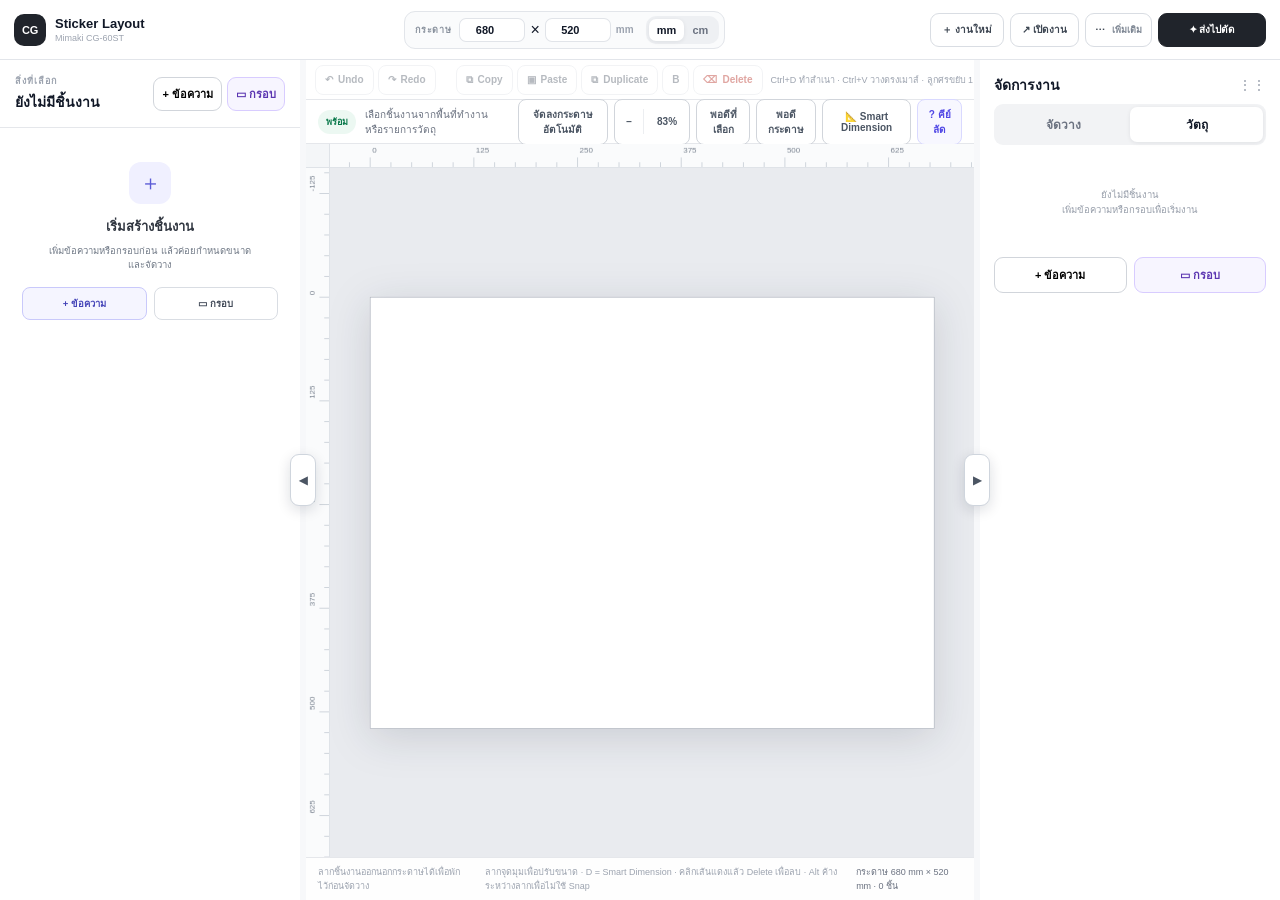
==== commit f1947b2a: "feat: simplify workflow to start, design, and send to cut [skip ci]" ====
--- a/StickerLayout-V3-Standalone.html
+++ b/StickerLayout-V3-Standalone.html
@@ -37,6 +37,9 @@
 
 .export-cutready-btn{border:1px solid #047857;background:#059669;color:#fff;border-radius:9px;padding:9px 12px;font-size:11px;font-weight:900;white-space:nowrap;box-shadow:0 1px 2px rgba(5,150,105,.18)}.export-cutready-btn:hover{background:#047857}.export-cutready-btn:disabled{opacity:.45;cursor:not-allowed}.export-advanced-btn{background:#fff!important;color:#374151!important;border:1px solid #d1d5db!important}.font-outline-note{color:#047857;font-weight:800}@media(max-width:980px){.export-cutready-btn{padding:8px 9px;font-size:10px}}
 
+/* V6 send-to-cut dialog */
+.preflight-subtitle{display:block;margin-top:4px;color:#8b939f;font-size:10px}.preflight-primary-action{margin-top:16px;padding:13px;border:1px solid #bbf7d0;border-radius:12px;background:#f0fdf4}.preflight-primary-copy{margin-bottom:10px}.preflight-primary-copy strong{display:block;font-size:12px;color:#065f46}.preflight-primary-copy small{display:block;margin-top:3px;color:#6b7280;font-size:9.5px;line-height:1.45}.preflight-primary-action .export-cutready-btn{width:100%;padding:11px 13px;font-size:12px}.preflight-more{margin-top:10px;border:1px solid #e5e7eb;border-radius:11px;background:#fafbfc;overflow:hidden}.preflight-more summary{cursor:pointer;padding:11px 12px;font-size:10.5px;font-weight:850;color:#4b5563;user-select:none}.preflight-more[open] summary{border-bottom:1px solid #e5e7eb;background:#fff}.preflight-more>p{margin:10px 12px 0;color:#8b939f;font-size:9px;line-height:1.45}.preflight-secondary-actions{display:grid;grid-template-columns:repeat(3,1fr);gap:7px;padding:10px 12px 12px}.preflight-secondary-actions button{width:100%;white-space:normal}.send-cut-card .preflight-actions{display:none}@media(max-width:620px){.preflight-secondary-actions{grid-template-columns:1fr}}
+
 
 :root{--ux-left:300px;--ux-right:300px;--ux-accent:#5b5bd6;--ux-accent-soft:#f0f0ff;--ux-canvas:#eef0f3;--ux-border:#e2e5ea;--ux-ink:#20242b;--ux-muted:#7b8491}
 body{background:#f7f8fa}.topbar{height:60px;padding:0 14px;border-bottom:1px solid var(--ux-border);box-shadow:0 1px 0 rgba(16,24,40,.02);gap:14px}.brand{min-width:185px;gap:9px}.brand-mark{display:grid;place-items:center;width:32px;height:32px;border-radius:10px;background:#20242b;color:#fff;font-size:11px;font-weight:900;letter-spacing:-.02em}.brand strong{font-size:13px}.brand small{font-size:9px}.paper-control{display:flex;align-items:center;gap:8px;margin:0 auto;padding:4px 5px 4px 10px;border:1px solid var(--ux-border);border-radius:11px;background:#fafbfc}.paper-control-label{font-size:9px;font-weight:800;color:#8a929e;text-transform:uppercase;letter-spacing:.08em}.paper-size-inline input{width:66px;padding:6px 7px;border:0;background:#fff;border-radius:7px;text-align:center;font-size:11px;font-weight:800;box-shadow:inset 0 0 0 1px #e1e4e9}.paper-size-inline .unit-inline{min-width:20px}.paper-control .unit-switch{margin-left:2px}.paper-control .unit-switch button{padding:5px 8px}.top-actions{gap:7px}.menu-wrap{position:relative}.top-menu-btn,.top-secondary-btn,.top-primary-btn{height:34px;border-radius:9px;padding:0 11px;font-size:10px;font-weight:850;display:flex;align-items:center;gap:7px;white-space:nowrap}.top-menu-btn,.top-secondary-btn{border:1px solid #d9dde3;background:#fff;color:#3d4652}.top-menu-btn:hover,.top-secondary-btn:hover{background:#f7f8fa}.top-primary-btn{border:1px solid #20242b;background:#20242b;color:#fff}.top-menu{position:absolute;right:0;top:calc(100% + 8px);z-index:120;width:260px;padding:7px;background:#fff;border:1px solid #dfe3e8;border-radius:12px;box-shadow:0 18px 50px rgba(15,23,42,.16)}.file-menu-wrap .top-menu{left:0;right:auto}.menu-item{width:100%;border:0;background:transparent;border-radius:9px;padding:9px;display:grid;grid-template-columns:28px minmax(0,1fr);gap:8px;text-align:left;color:#3d4652}.menu-item:hover{background:#f5f6f8}.menu-item.featured{background:#f4f4ff;color:#3434a8}.menu-item:disabled{opacity:.42;cursor:not-allowed}.menu-icon{display:grid;place-items:center;width:27px;height:27px;border-radius:7px;background:#f0f2f5;font-size:12px;font-weight:900}.featured .menu-icon{background:#e5e5ff}.menu-item strong{display:block;font-size:10.5px}.menu-item small{display:block;margin-top:2px;color:#9299a3;font-size:8.5px;font-weight:500}.menu-separator{height:1px;background:#eceef1;margin:5px 3px}.menu-status{display:flex;align-items:center;gap:7px;padding:8px 9px 5px;color:#8b939f;font-size:8.5px}.autosave-dot{width:7px;height:7px;border-radius:50%;background:#18a66a;box-shadow:0 0 0 3px rgba(24,166,106,.09)}
@@ -55,6 +58,10 @@
 .canvas-viewport{display:block!important}.canvas-stage{min-width:100%;min-height:100%;width:max-content;height:max-content;display:grid;place-items:center}.canvas-stage svg{grid-area:1/1;margin:0!important}.canvas-empty-state{position:sticky;left:0;top:0;width:100%;height:100%;float:left;margin-right:-100%;z-index:8}
 
 .center-relation-btn{margin-top:7px}.guide-measure-btn.active{font-weight:900!important}
+
+/* V6 simplified user workflow */
+.workflow-actions{gap:6px}.workflow-start-btn{font-weight:850}.workflow-more-btn{padding-inline:9px}.workflow-more-btn .more-label{font-size:9px;color:#7b8491}.send-cut-btn{min-width:108px;justify-content:center;background:#20242b;border-color:#20242b}.send-cut-btn:hover{background:#111827}.compact-file-menu .top-menu{width:255px}
+@media(max-width:900px){.workflow-more-btn .more-label{display:none}.workflow-start-btn{padding-inline:9px}.send-cut-btn{min-width:96px}}
 
 
 
@@ -135,14 +142,14 @@
         </div>
       </div>
 
-      <div class="top-actions">
-        <div class="menu-wrap file-menu-wrap">
-          <button id="fileMenuBtn" class="top-menu-btn" type="button" aria-haspopup="true" aria-expanded="false">ไฟล์ <span>⌄</span></button>
+      <div class="top-actions workflow-actions" aria-label="ขั้นตอนหลัก">
+        <button id="newProjectBtn" class="top-secondary-btn workflow-start-btn" type="button" title="เริ่มงานใหม่จากกระดาษเปล่า">＋ งานใหม่</button>
+        <button id="openProjectBtn" class="top-secondary-btn workflow-start-btn" type="button" title="เปิดไฟล์งานที่บันทึกไว้">↗ เปิดงาน</button>
+
+        <div class="menu-wrap file-menu-wrap compact-file-menu">
+          <button id="fileMenuBtn" class="top-menu-btn workflow-more-btn" type="button" aria-haspopup="true" aria-expanded="false" title="บันทึก กู้คืน และตัวเลือกไฟล์">⋯ <span class="more-label">เพิ่มเติม</span></button>
           <div id="fileMenu" class="top-menu hidden" role="menu">
-            <button id="newProjectBtn" class="menu-item" type="button"><span class="menu-icon">＋</span><span><strong>งานใหม่</strong><small>เริ่มจากกระดาษเปล่า</small></span></button>
-            <button id="openProjectBtn" class="menu-item" type="button"><span class="menu-icon">↗</span><span><strong>เปิดไฟล์งาน…</strong><small>.cg60st.json</small></span></button>
-            <button id="saveProjectBtn" class="menu-item" type="button"><span class="menu-icon">↓</span><span><strong>ดาวน์โหลดไฟล์งาน</strong><small>เก็บไว้เปิดต่อภายหลัง</small></span></button>
-            <div class="menu-separator"></div>
+            <button id="saveProjectBtn" class="menu-item" type="button"><span class="menu-icon">↓</span><span><strong>บันทึกไฟล์งาน</strong><small>เก็บไว้กลับมาแก้ต่อภายหลัง</small></span></button>
             <button id="restoreProjectBtn" class="menu-item" type="button"><span class="menu-icon">↶</span><span><strong>กู้คืนงานล่าสุด</strong><small>จาก Autosave ใน Browser นี้</small></span></button>
             <div class="menu-status"><span class="autosave-dot"></span><span id="autosaveStatus">บันทึกอัตโนมัติเปิดอยู่</span></div>
             <input id="openProjectInput" type="file" accept=".json,.cg60st.json,application/json" hidden>
@@ -150,18 +157,7 @@
           </div>
         </div>
 
-        <button id="preflightBtn" class="top-secondary-btn" type="button">ตรวจงาน</button>
-
-        <div class="menu-wrap export-menu-wrap">
-          <button id="exportMenuBtn" class="top-primary-btn" type="button" aria-haspopup="true" aria-expanded="false">ส่งออก <span>⌄</span></button>
-          <div id="exportMenu" class="top-menu export-menu hidden" role="menu">
-            <button id="exportCutReadyBtn" class="menu-item featured" type="button"><span class="menu-icon">✦</span><span><strong>ไฟล์พร้อมตัด</strong><small>Curve / Path สำหรับ FineCut</small></span></button>
-            <button id="exportEditableBtn" class="menu-item" type="button"><span class="menu-icon">A</span><span><strong>แก้ต่อใน Corel</strong><small>คงข้อความเป็น Text</small></span></button>
-            <button id="exportBtn" class="menu-item" type="button"><span class="menu-icon">◇</span><span><strong>SVG 1:1</strong><small>โหมด Compatibility เดิม</small></span></button>
-            <div class="menu-separator"></div>
-            <button id="calibrationMenuBtn" class="menu-item" type="button"><span class="menu-icon">□</span><span><strong>ไฟล์ทดสอบ 100 mm</strong><small>ตรวจสเกลก่อนตัดจริง</small></span></button>
-          </div>
-        </div>
+        <button id="preflightBtn" class="top-primary-btn send-cut-btn" type="button" title="ตรวจงานอัตโนมัติแล้วสร้างไฟล์สำหรับตัด">✦ ส่งไปตัด</button>
       </div>
     </header>
 
@@ -436,19 +432,28 @@
   </div>
 
   <div id="preflightPanel" class="preflight-panel hidden" role="dialog" aria-modal="true" aria-labelledby="preflightTitle">
-    <div class="preflight-card">
+    <div class="preflight-card send-cut-card">
       <div class="preflight-head">
-        <div><span class="eyebrow">Preflight</span><h2 id="preflightTitle">ตรวจงานก่อน Export</h2></div>
+        <div><span class="eyebrow">ขั้นตอนสุดท้าย</span><h2 id="preflightTitle">ส่งไปตัด</h2><small class="preflight-subtitle">ระบบตรวจงานให้อัตโนมัติก่อนสร้างไฟล์</small></div>
         <button id="preflightCloseBtn" class="preflight-close" type="button" aria-label="ปิด">×</button>
       </div>
-      <div id="preflightSummary" class="preflight-summary ok">พร้อม Export</div>
+      <div id="preflightSummary" class="preflight-summary ok">กำลังตรวจงาน…</div>
       <ul id="preflightList" class="preflight-list"></ul>
-      <div class="preflight-actions">
-        <button id="calibrationBtn" class="export-check-btn" type="button">ไฟล์ทดสอบ 100 mm</button>
-        <button id="preflightEditableBtn" class="export-editable-btn" type="button">ส่งไปแก้ต่อใน Corel</button>
-        <button id="preflightCutReadyBtn" class="export-cutready-btn" type="button">ไฟล์พร้อมตัด</button>
-        <button id="preflightExportBtn" class="primary-btn export-advanced-btn" type="button">SVG 1:1</button>
+
+      <div class="preflight-primary-action">
+        <div class="preflight-primary-copy"><strong>ไฟล์พร้อมตัด</strong><small>ตัวเลือกแนะนำสำหรับ CorelDRAW → FineCut → CG-60ST</small></div>
+        <button id="preflightCutReadyBtn" class="export-cutready-btn" type="button">สร้างไฟล์พร้อมตัด</button>
       </div>
+
+      <details id="advancedExportOptions" class="preflight-more">
+        <summary>ตัวเลือกเพิ่มเติม</summary>
+        <p>ใช้เมื่อยังต้องแก้ข้อความใน Corel, ต้องการ SVG แบบเดิม หรือเช็กสเกล 100 mm</p>
+        <div class="preflight-secondary-actions">
+          <button id="preflightEditableBtn" class="export-editable-btn" type="button">แก้ต่อใน Corel</button>
+          <button id="preflightExportBtn" class="export-check-btn" type="button">SVG 1:1</button>
+          <button id="calibrationBtn" class="export-check-btn" type="button">ทดสอบ 100 mm</button>
+        </div>
+      </details>
     </div>
   </div>
 
@@ -1924,7 +1929,7 @@
     return {validation,outsideCount:outside.length,overlapCount:overlaps.length,textCount,placementCount:visible.length};
   }
   function renderPreflight(){
-    const r=preflightReport(),blocked=!r.validation.ok,warn=r.outsideCount>0||r.overlapCount>0;E.preflightSummary.className=`preflight-summary ${blocked?'error':warn?'warn':'ok'}`;E.preflightSummary.textContent=blocked?'พบข้อผิดพลาดที่ต้องแก้ก่อน Export':warn?'Export ได้ แต่มีจุดที่ควรตรวจ':'พร้อม Export';
+    const r=preflightReport(),blocked=!r.validation.ok,warn=r.outsideCount>0||r.overlapCount>0;E.preflightSummary.className=`preflight-summary ${blocked?'error':warn?'warn':'ok'}`;E.preflightSummary.textContent=blocked?'พบจุดที่ต้องแก้ก่อนส่งไปตัด':warn?'ส่งออกได้ แต่มีจุดที่ควรตรวจ':'พร้อมส่งไปตัด';
     const rows=[];rows.push(`<li class="${blocked?'bad':'good'}"><strong>โครงสร้างงาน</strong><span>${blocked?esc(r.validation.errors.join(' · ')):'ถูกต้อง'}</span></li>`);rows.push(`<li class="${r.outsideCount?'warn':'good'}"><strong>นอกกระดาษ</strong><span>${r.outsideCount?r.outsideCount+' ชิ้น · ต้องแก้ก่อนใช้ไฟล์พร้อมตัด':'ไม่มี'}</span></li>`);rows.push(`<li class="${r.overlapCount?'warn':'good'}"><strong>ชิ้นงานซ้อนกัน</strong><span>${r.overlapCount?r.overlapCount+' คู่':'ไม่มี'}</span></li>`);if(r.textCount)rows.push(`<li class="info"><strong>ไฟล์พร้อมตัด</strong><span class="font-outline-note">แปลงข้อความเป็น Curve/Path จากฟอนต์ในเครื่อง · ไม่ส่งไฟล์ฟอนต์ออกจากเครื่อง</span></li>`);rows.push(`<li class="info"><strong>ส่งไปแก้ต่อใน Corel</strong><span>คงข้อความเป็น Text เพื่อแก้ต่อได้</span></li>`);rows.push(`<li class="info"><strong>SVG 1:1</strong><span>โหมดเดิมสำหรับ compatibility และตัดส่วนที่อยู่นอกกระดาษด้วย clip</span></li>`);E.preflightList.innerHTML=rows.join('');E.preflightEditable.disabled=blocked;E.preflightExport.disabled=blocked;if(E.preflightCutReady)E.preflightCutReady.disabled=blocked||r.outsideCount>0;return r;
   }
   function openPreflight(){renderPreflight();E.preflightPanel.classList.remove('hidden');}
@@ -1946,14 +1951,14 @@
   E.fitFrame.addEventListener('click',()=>{const d=activeDesign(),t=d&&textFor(d.id);if(!d||!t)return;pushHistory();M.fitFrameToText(state.project,d.id);renderAll();});
   E.centerText?.addEventListener('click',()=>{const d=activeDesign(),t=d&&textFor(d.id),f=d&&frameFor(d.id);if(!d||!t||!f)return;pushHistory();Ops.centerTextInFrame(state.project,d.id);renderAll(false);toast('จัดข้อความกลางกรอบแล้ว');});
   E.centerRelation?.addEventListener('click',()=>{const d=activeDesign(),t=d&&textFor(d.id),f=d&&frameFor(d.id);if(!d||!t||!f)return;pushHistory();const w=ensureWorkspaceState(),rel=centerRelationForDesign(d.id);if(rel){w.relations=w.relations.filter(r=>r.id!==rel.id);toast('ปลดการตรึงกึ่งกลางแล้ว');}else{w.relations.push({id:constraintId('rel'),kind:'center-in-frame',designId:d.id});Ops.centerTextInFrame(state.project,d.id);toast('ตรึงข้อความให้อยู่กึ่งกลางกรอบแล้ว');}renderAll();});
-  E.addItem.addEventListener('click',addItem);E.addLayer.addEventListener('click',addItem);E.addFrame?.addEventListener('click',addFrameDesign);E.addLayerFrame?.addEventListener('click',addFrameDesign);E.addTextToFrame?.addEventListener('click',addTextIntoActiveFrame);E.layersTab.addEventListener('click',()=>setTab('layers'));E.arrangeTab.addEventListener('click',()=>setTab('arrange'));E.autoArrange.addEventListener('click',()=>autoArrange(true,true));E.autoArrangeTop.addEventListener('click',()=>autoArrange(true,true));E.margin.addEventListener('input',()=>{refreshLayoutSettings();scheduleAutosave();});E.gap.addEventListener('input',()=>{refreshLayoutSettings();scheduleAutosave();});E.resetView.addEventListener('click',()=>{fitPaper();toast('พอดีกระดาษแล้ว');});E.export.addEventListener('click',exportSvg);E.exportEditable?.addEventListener('click',exportEditableSvg);E.exportCutReady?.addEventListener('click',()=>exportCutReadySvg());E.preflight?.addEventListener('click',openPreflight);E.preflightClose?.addEventListener('click',closePreflight);E.preflightPanel?.addEventListener('pointerdown',e=>{if(e.target===E.preflightPanel)closePreflight();});E.preflightEditable?.addEventListener('click',()=>{exportEditableSvg();if(!E.preflightEditable.disabled)closePreflight();});E.preflightCutReady?.addEventListener('click',async()=>{if(await exportCutReadySvg()&&!E.preflightCutReady.disabled)closePreflight();});E.preflightExport?.addEventListener('click',()=>{exportSvg();if(!E.preflightExport.disabled)closePreflight();});E.calibration?.addEventListener('click',exportCalibrationSvg);E.calibrationMenu?.addEventListener('click',exportCalibrationSvg);E.cutReadyFontInput?.addEventListener('change',async()=>{const files=[...(E.cutReadyFontInput.files||[])],count=await loadOutlineFontFiles(files);E.cutReadyFontInput.value='';if(!count){toast('อ่านไฟล์ฟอนต์ไม่ได้');return;}toast('อ่านฟอนต์แล้ว '+count+' ไฟล์');await exportCutReadySvg({allowPicker:false});});E.newProject?.addEventListener('click',newProject);E.openProject?.addEventListener('click',()=>E.openProjectInput?.click());E.openProjectInput?.addEventListener('change',()=>openProjectFile(E.openProjectInput.files?.[0]));E.saveProject?.addEventListener('click',saveProjectFile);E.restoreProject?.addEventListener('click',()=>{if(restoreAutosave()){refreshRestoreAvailability();centerCanvasView();toast('กู้คืนงานล่าสุดแล้ว');}});E.emptyAddText?.addEventListener('click',addItem);E.emptyAddFrame?.addEventListener('click',addFrameDesign);E.canvasAddText?.addEventListener('click',addItem);E.canvasAddFrame?.addEventListener('click',addFrameDesign);E.dims.addEventListener('change',()=>renderCanvas());
+  E.addItem.addEventListener('click',addItem);E.addLayer.addEventListener('click',addItem);E.addFrame?.addEventListener('click',addFrameDesign);E.addLayerFrame?.addEventListener('click',addFrameDesign);E.addTextToFrame?.addEventListener('click',addTextIntoActiveFrame);E.layersTab.addEventListener('click',()=>setTab('layers'));E.arrangeTab.addEventListener('click',()=>setTab('arrange'));E.autoArrange.addEventListener('click',()=>autoArrange(true,true));E.autoArrangeTop.addEventListener('click',()=>autoArrange(true,true));E.margin.addEventListener('input',()=>{refreshLayoutSettings();scheduleAutosave();});E.gap.addEventListener('input',()=>{refreshLayoutSettings();scheduleAutosave();});E.resetView.addEventListener('click',()=>{fitPaper();toast('พอดีกระดาษแล้ว');});E.export?.addEventListener('click',exportSvg);E.exportEditable?.addEventListener('click',exportEditableSvg);E.exportCutReady?.addEventListener('click',()=>exportCutReadySvg());E.preflight?.addEventListener('click',openPreflight);E.preflightClose?.addEventListener('click',closePreflight);E.preflightPanel?.addEventListener('pointerdown',e=>{if(e.target===E.preflightPanel)closePreflight();});E.preflightEditable?.addEventListener('click',()=>{exportEditableSvg();if(!E.preflightEditable.disabled)closePreflight();});E.preflightCutReady?.addEventListener('click',async()=>{if(await exportCutReadySvg()&&!E.preflightCutReady.disabled)closePreflight();});E.preflightExport?.addEventListener('click',()=>{exportSvg();if(!E.preflightExport.disabled)closePreflight();});E.calibration?.addEventListener('click',exportCalibrationSvg);E.calibrationMenu?.addEventListener('click',exportCalibrationSvg);E.cutReadyFontInput?.addEventListener('change',async()=>{const files=[...(E.cutReadyFontInput.files||[])],count=await loadOutlineFontFiles(files);E.cutReadyFontInput.value='';if(!count){toast('อ่านไฟล์ฟอนต์ไม่ได้');return;}toast('อ่านฟอนต์แล้ว '+count+' ไฟล์');await exportCutReadySvg({allowPicker:false});});E.newProject?.addEventListener('click',newProject);E.openProject?.addEventListener('click',()=>E.openProjectInput?.click());E.openProjectInput?.addEventListener('change',()=>openProjectFile(E.openProjectInput.files?.[0]));E.saveProject?.addEventListener('click',saveProjectFile);E.restoreProject?.addEventListener('click',()=>{if(restoreAutosave()){refreshRestoreAvailability();centerCanvasView();toast('กู้คืนงานล่าสุดแล้ว');}});E.emptyAddText?.addEventListener('click',addItem);E.emptyAddFrame?.addEventListener('click',addFrameDesign);E.canvasAddText?.addEventListener('click',addItem);E.canvasAddFrame?.addEventListener('click',addFrameDesign);E.dims.addEventListener('change',()=>renderCanvas());
   E.undo.addEventListener('click',undo);E.redo.addEventListener('click',redo);E.copy.addEventListener('click',copySelected);E.paste.addEventListener('click',pasteItem);E.duplicate?.addEventListener('click',duplicateSelected);E.bold.addEventListener('click',toggleBold);E.del.addEventListener('click',deleteCurrentSelection);
   document.querySelectorAll('[data-arrange]').forEach(b=>b.addEventListener('click',()=>arrangeSelected(b.dataset.arrange)));document.querySelectorAll('.unit-switch button').forEach(b=>b.addEventListener('click',()=>switchUnit(b.dataset.unit)));
 
-  const hadAutosave=!!storageGet(AUTOSAVE_KEY);state.activeDesignId=null;state.selected={placementId:null,objectId:null};state.selection=[];ensureWorkspaceState();setTab('layers');syncUnitButtons();renderAll();state.persistence.ready=true;initUx();if(hadAutosave){setAutosaveStatus('มีงานล่าสุดที่กู้คืนได้','saved');toast('มีงานล่าสุดที่กู้คืนได้จากเมนู “ไฟล์”');}else{setAutosaveStatus('บันทึกอัตโนมัติเปิดอยู่','saved');scheduleAutosave(true);}fitPaper();
+  const hadAutosave=!!storageGet(AUTOSAVE_KEY);state.activeDesignId=null;state.selected={placementId:null,objectId:null};state.selection=[];ensureWorkspaceState();setTab('layers');syncUnitButtons();renderAll();state.persistence.ready=true;initUx();if(hadAutosave){setAutosaveStatus('มีงานล่าสุดที่กู้คืนได้','saved');toast('มีงานล่าสุดที่กู้คืนได้จากเมนู “เพิ่มเติม”');}else{setAutosaveStatus('บันทึกอัตโนมัติเปิดอยู่','saved');scheduleAutosave(true);}fitPaper();
 
   // Exposed only for integration diagnostics/tests on the V3 preview. Production UI never depends on this.
-  globalThis.__StickerV3Diagnostics=Object.freeze({schemaVersion:M.SCHEMA_VERSION,features:{independentFrame:true,frameFirstTextLater:true,frameRotation:true,designBehavior:true,rigidArrange:true,sharedResizeAnchors:true,precisionControls:true,snapGuides:true,arrowNudge:true,corelEditableExport:true,cutReadyPathExport:true,localFontAccess:true,fontFileFallback:true,preflight:true,persistence:true,autosave:true,calibration100mm:true,uxRedesign:true,emptyProject:true,panelResize:true,middleMousePan:true,centeredCanvas:true,fontHoverPreview:true,fileMenu:true,eightPointResize:true,multiSelect:true,marqueeSelect:true,smartSpacing:true,objectLock:true,contextMenu:true,canvasZoom:true,spacePan:true,rulers:true,userGuides:true,aspectLock:true,floatingToolbar:true,shortcutPanel:true,modifierDrag:true,paperAutoFit:true,newObjectInPaper:true,panelCollapse:true,guideMeasure:true,guideWideHit:true,ctrlDDuplicateCapture:true,guideDelete:true,smartDimensions:true,drivingConstraints:true,centerRelation:true},getProject:()=>M.deepClone(state.project),validate:()=>M.validateProject(state.project),forceAutosave:()=>scheduleAutosave(true),getSelection:()=>M.deepClone(selectionEntries()),getZoom:()=>state.ui.zoom,getGuides:()=>M.deepClone(ensureWorkspaceState().guides),getDimensions:()=>M.deepClone(ensureWorkspaceState().dimensions),getRelations:()=>M.deepClone(ensureWorkspaceState().relations)});
+  globalThis.__StickerV3Diagnostics=Object.freeze({schemaVersion:M.SCHEMA_VERSION,features:{independentFrame:true,frameFirstTextLater:true,frameRotation:true,designBehavior:true,rigidArrange:true,sharedResizeAnchors:true,precisionControls:true,snapGuides:true,arrowNudge:true,corelEditableExport:true,cutReadyPathExport:true,localFontAccess:true,fontFileFallback:true,preflight:true,persistence:true,autosave:true,calibration100mm:true,uxRedesign:true,emptyProject:true,panelResize:true,middleMousePan:true,centeredCanvas:true,fontHoverPreview:true,fileMenu:true,eightPointResize:true,multiSelect:true,marqueeSelect:true,smartSpacing:true,objectLock:true,contextMenu:true,canvasZoom:true,spacePan:true,rulers:true,userGuides:true,aspectLock:true,floatingToolbar:true,shortcutPanel:true,modifierDrag:true,paperAutoFit:true,newObjectInPaper:true,panelCollapse:true,guideMeasure:true,guideWideHit:true,ctrlDDuplicateCapture:true,guideDelete:true,smartDimensions:true,drivingConstraints:true,centerRelation:true,simpleWorkflow:true,autoPreflightOnSend:true},getProject:()=>M.deepClone(state.project),validate:()=>M.validateProject(state.project),forceAutosave:()=>scheduleAutosave(true),getSelection:()=>M.deepClone(selectionEntries()),getZoom:()=>state.ui.zoom,getGuides:()=>M.deepClone(ensureWorkspaceState().guides),getDimensions:()=>M.deepClone(ensureWorkspaceState().dimensions),getRelations:()=>M.deepClone(ensureWorkspaceState().relations)});
 })();
 
   </script>
